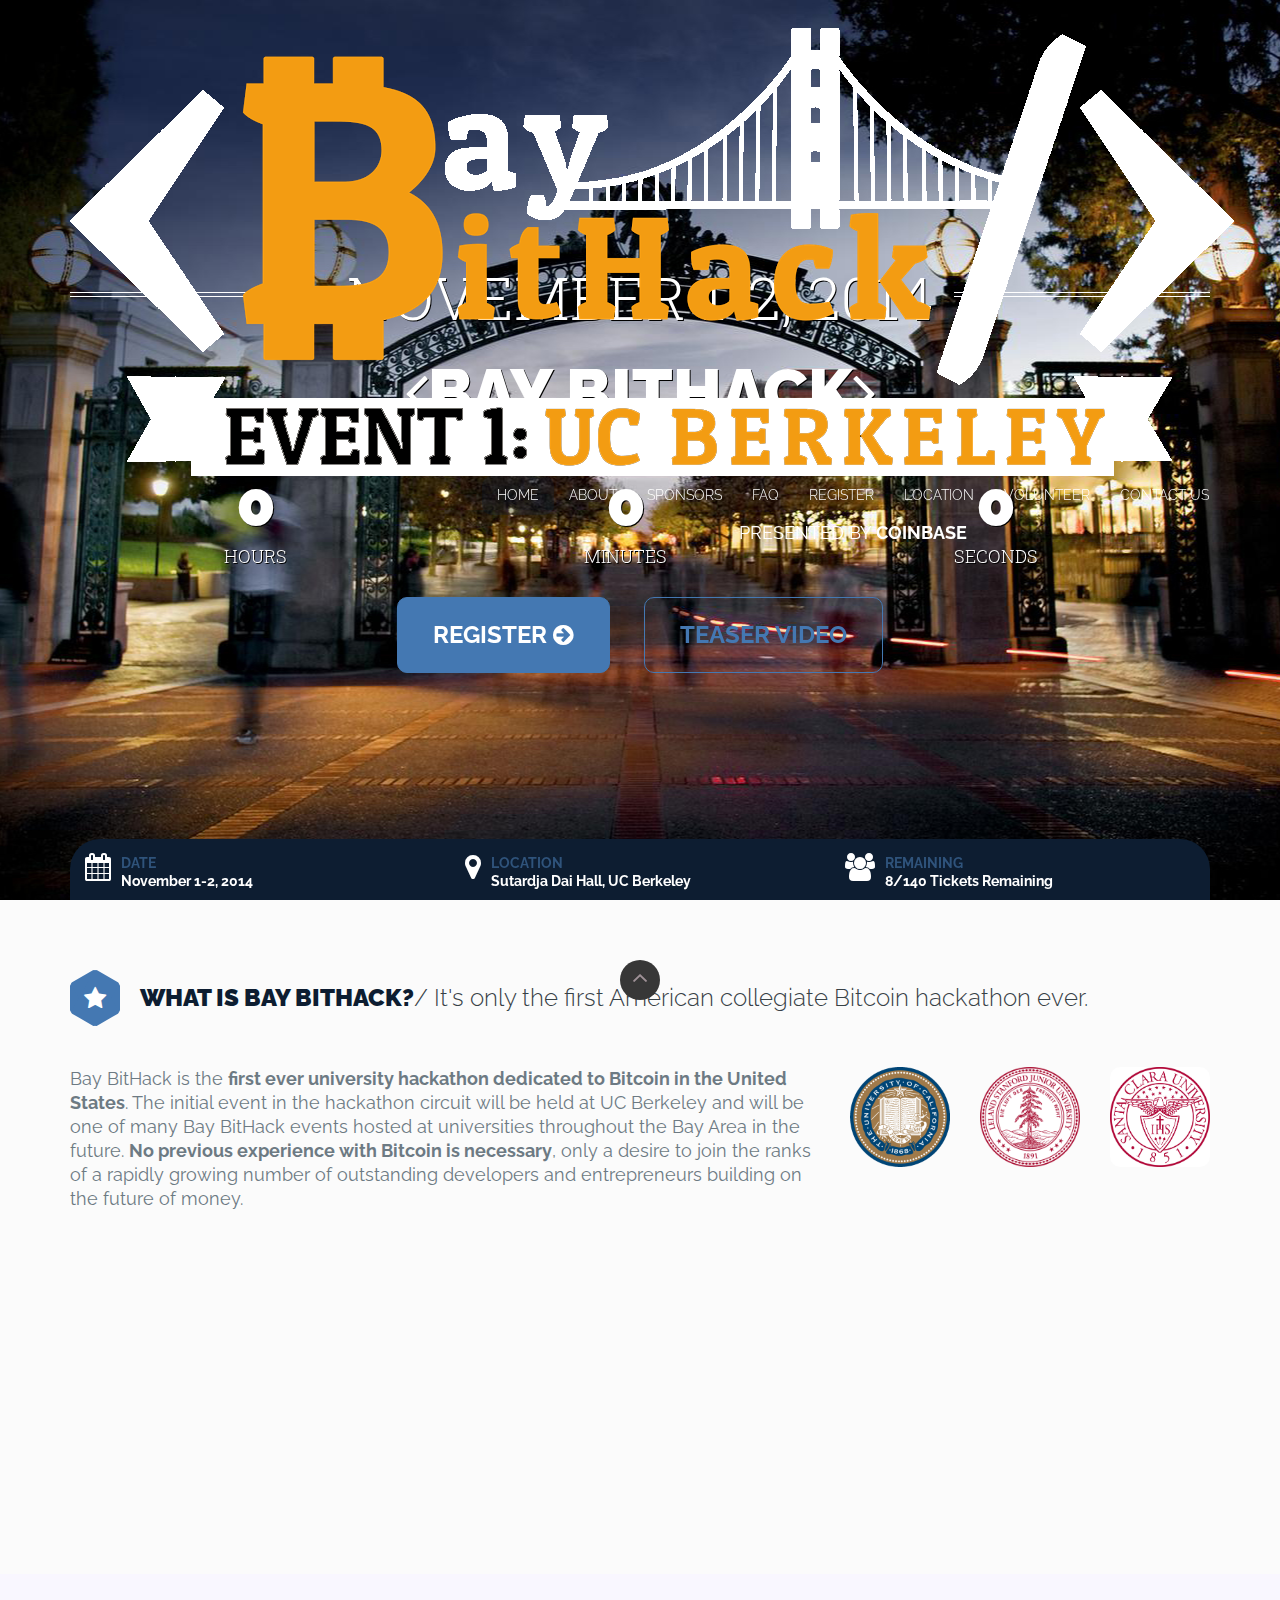
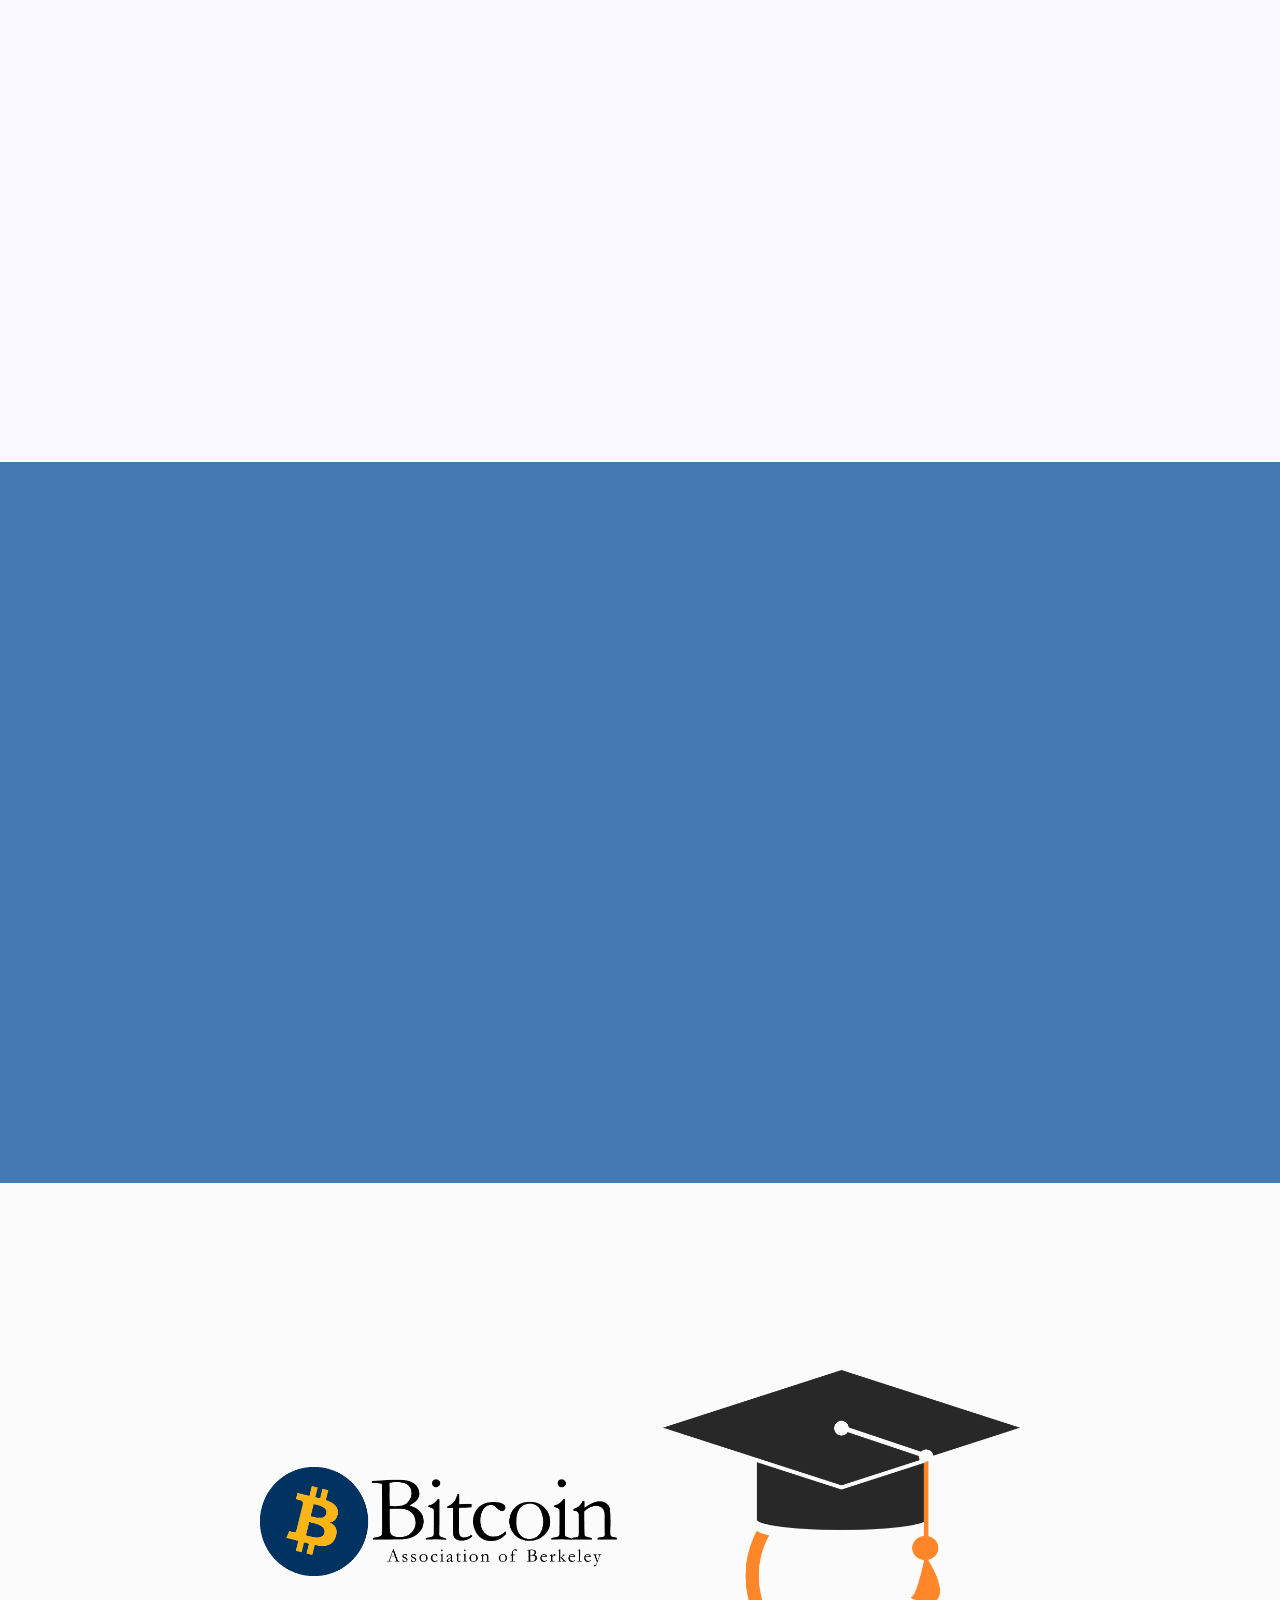
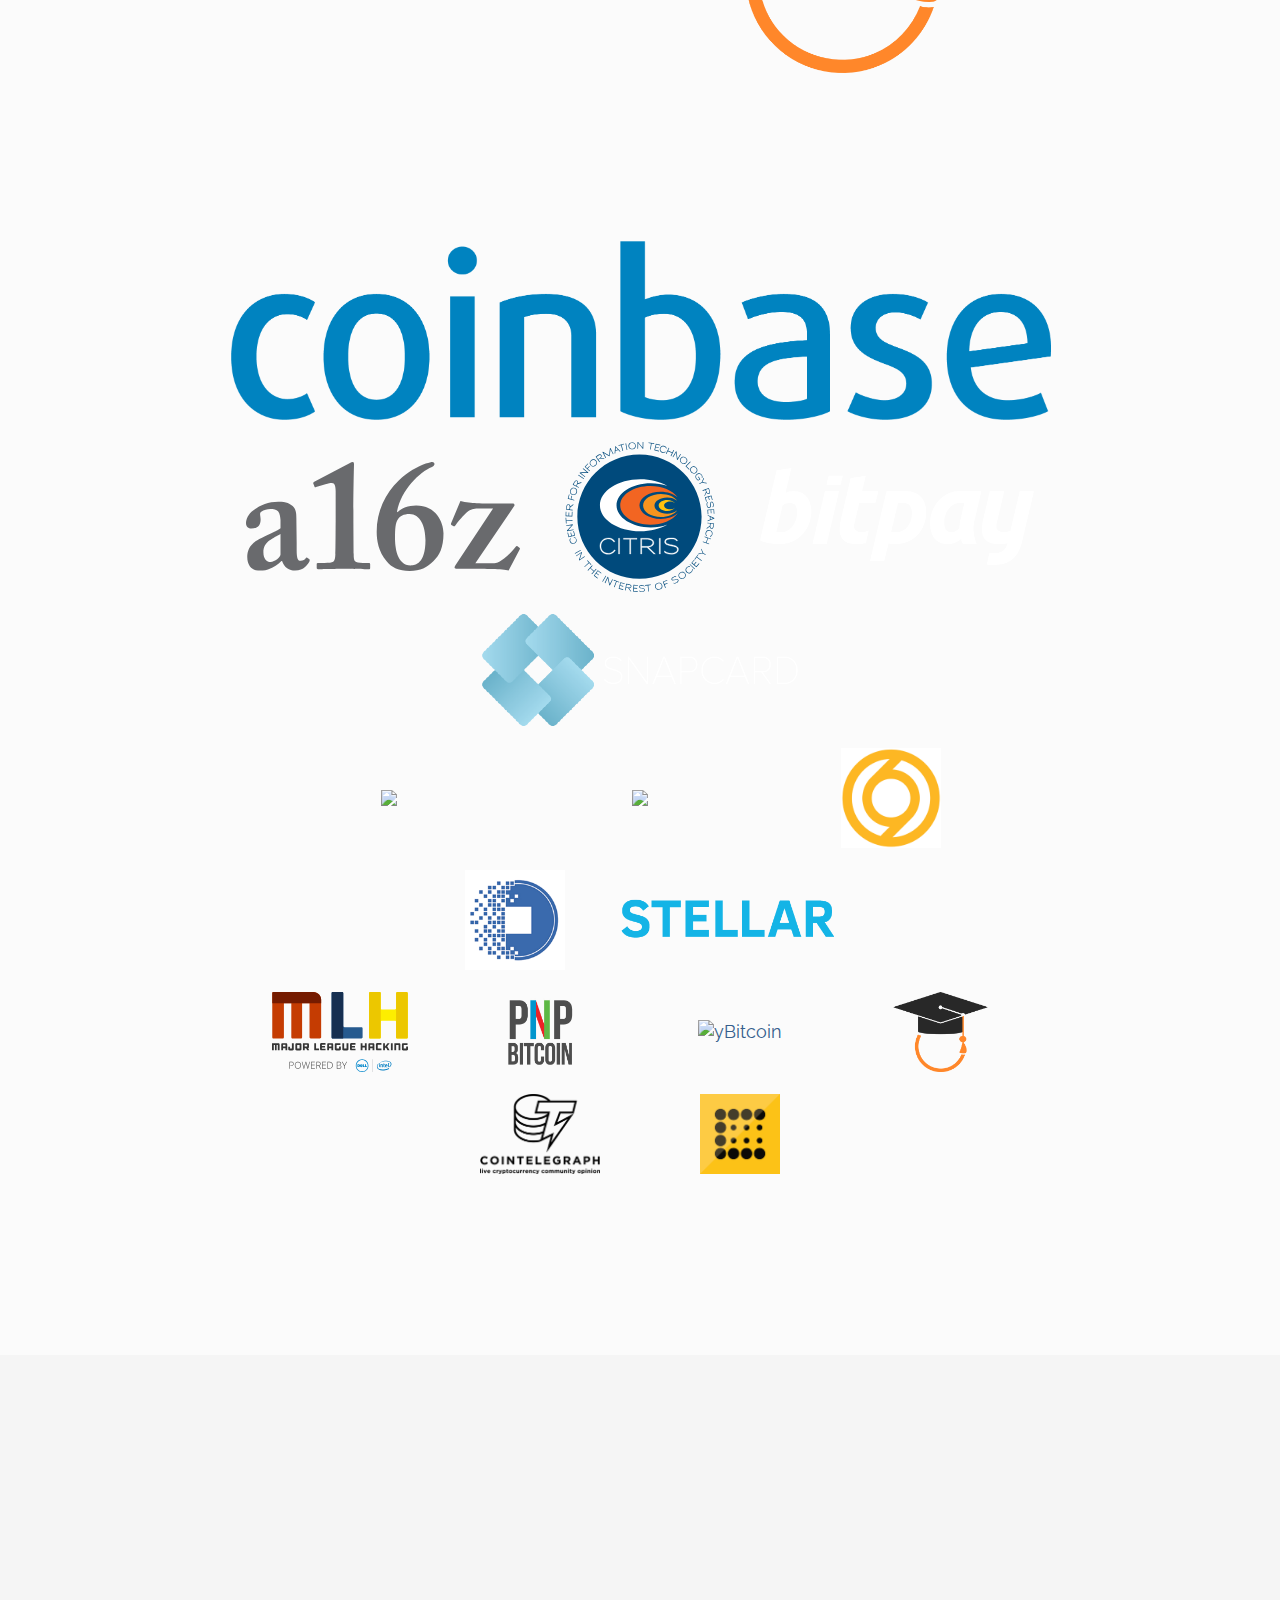
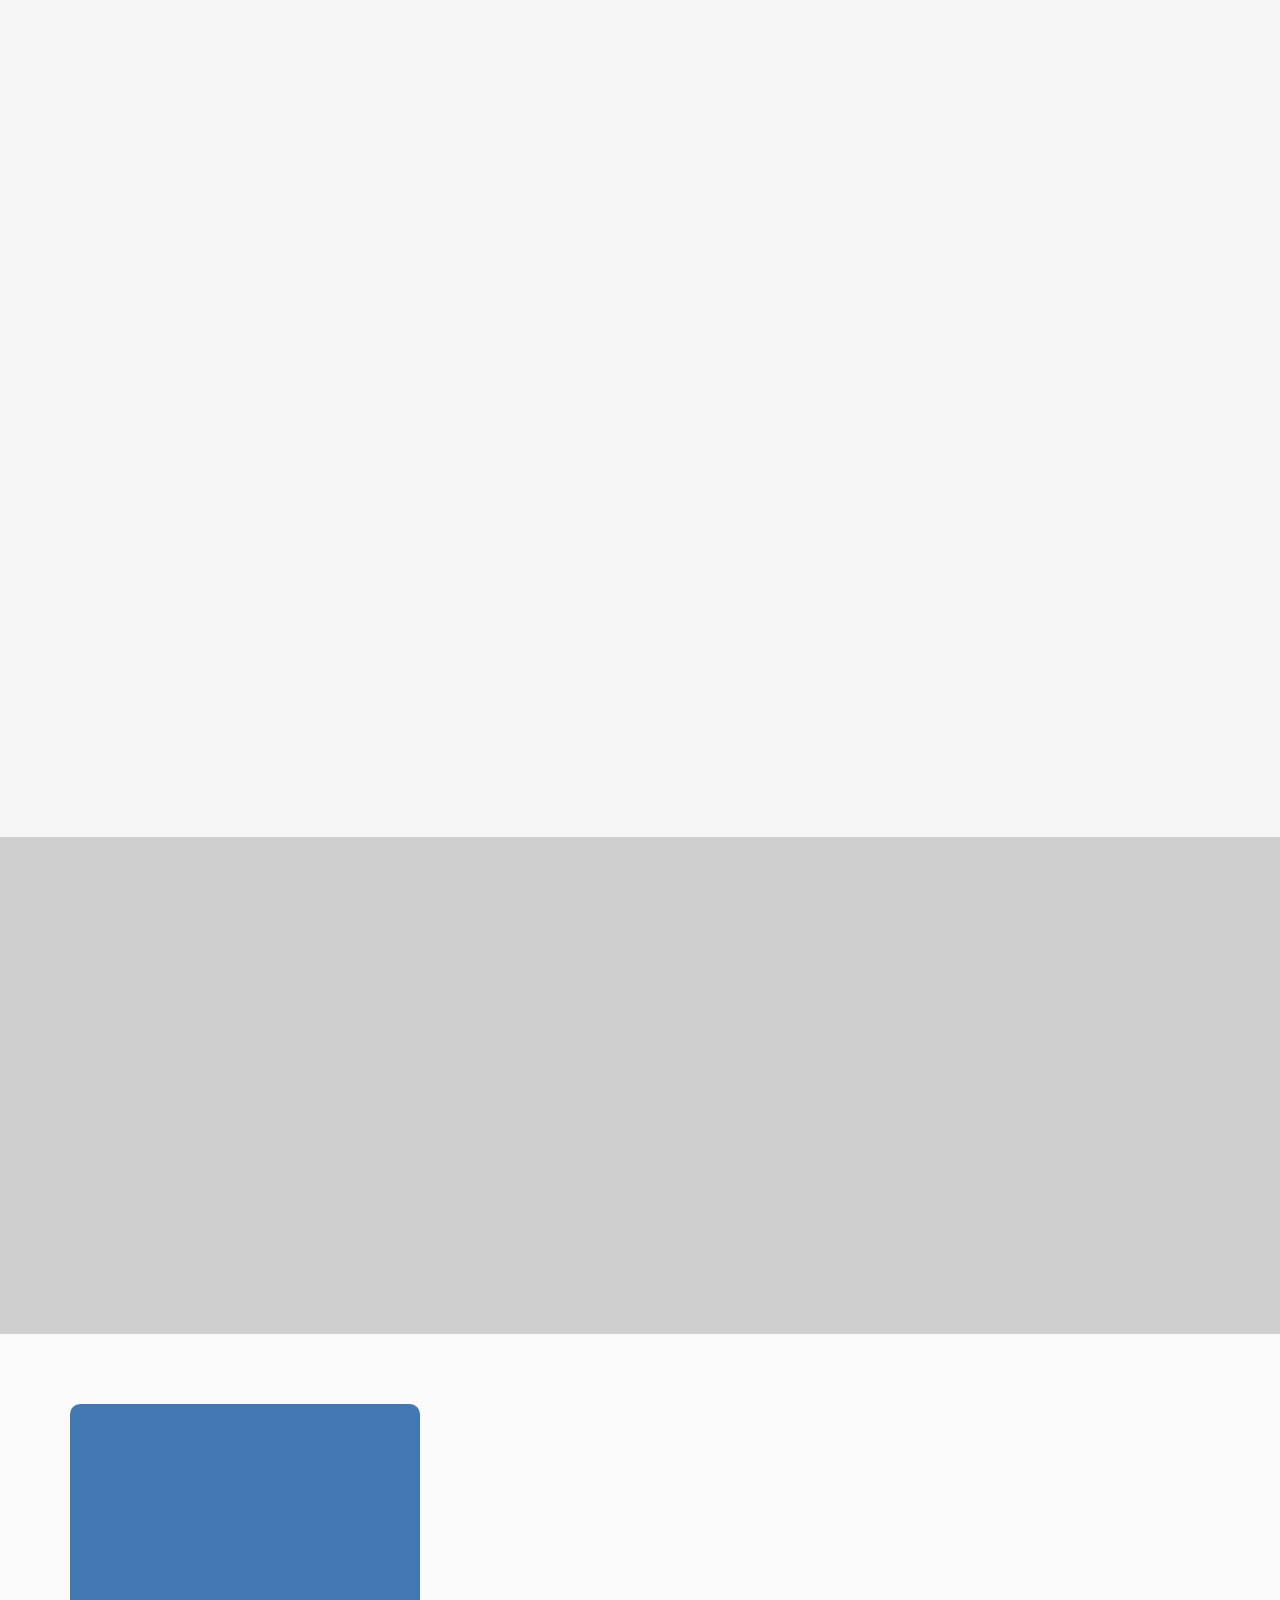
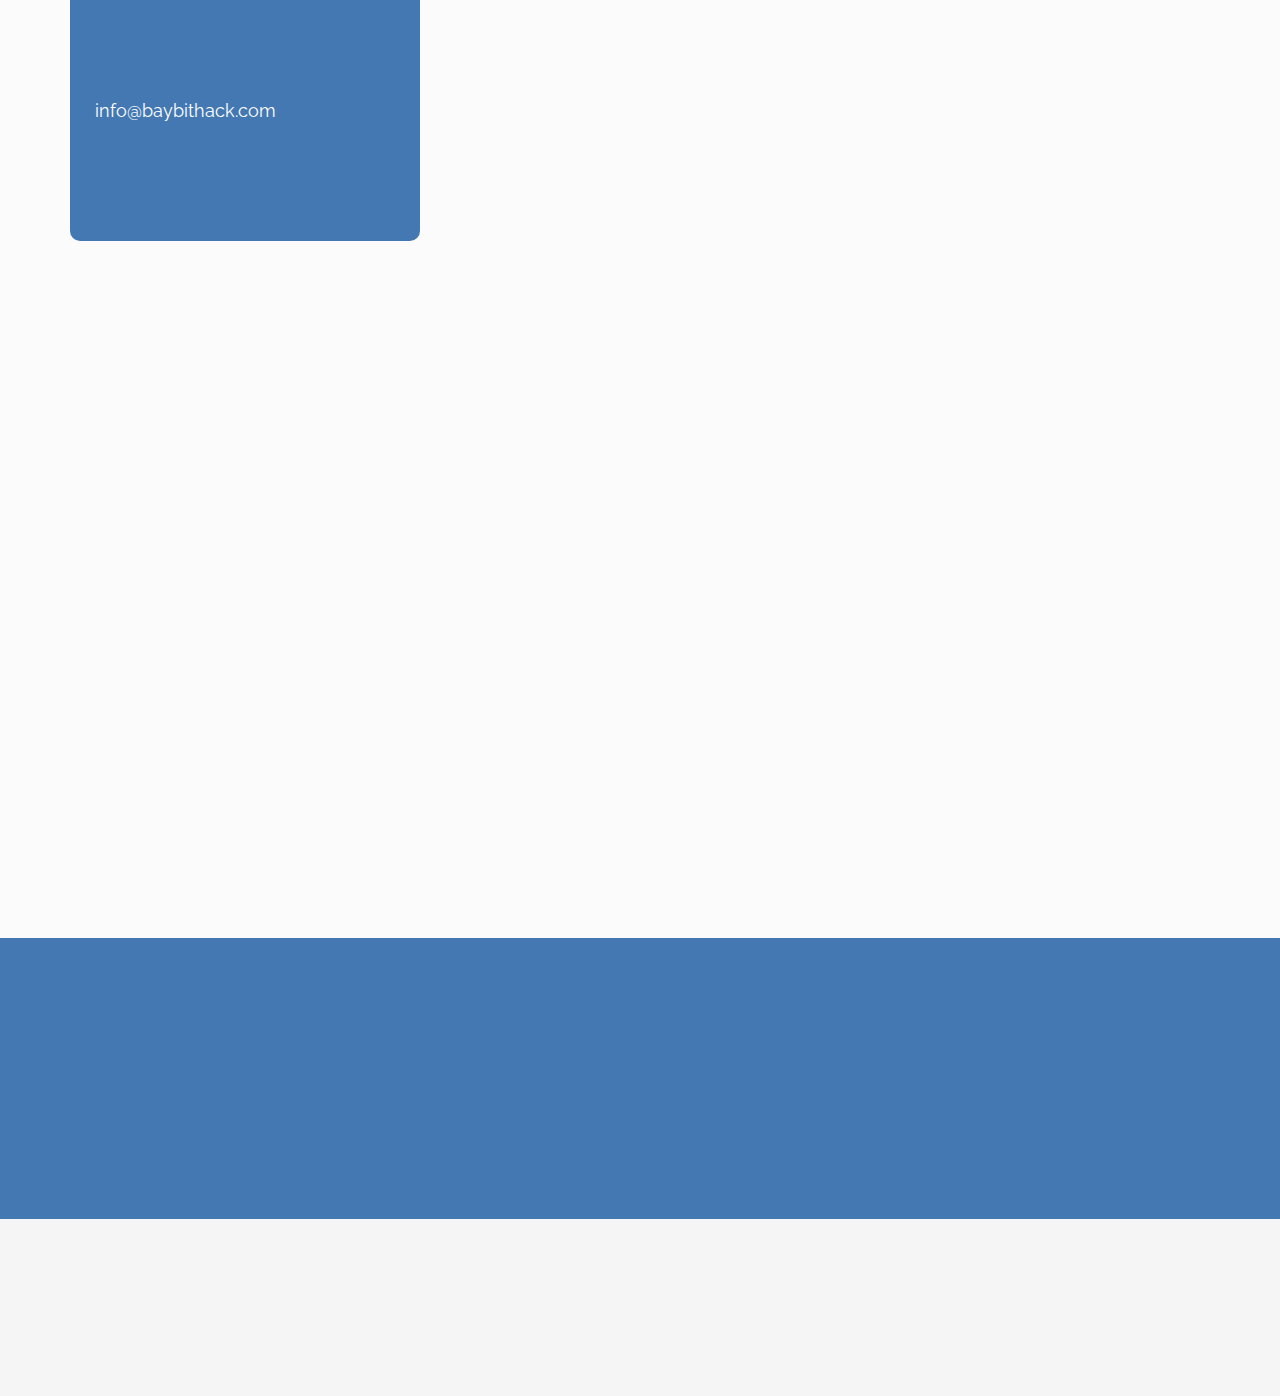
==== index.html @ c9d5267c "Button spacing, button text, test javascript" ====
<!DOCTYPE html>
<!--[if lt IE 7 ]><html class="ie ie6" lang="en"><![endif]-->
<!--[if IE 7 ]><html class="ie ie7" lang="en"><![endif]-->
<!--[if IE 8 ]><html class="ie ie8" lang="en"><![endif]-->
<!--[if (gte IE 9)|!(IE)]><!--><html lang="en"><!--<![endif]-->
<!--Github commit test-->
<head>
    <meta charset="utf-8">
    <!--[if IE]><meta http-equiv="X-UA-Compatible" content="IE=edge"><![endif]-->
    <meta name="viewport" content="width=device-width, initial-scale=1">

    <title>Bay BitHack Presented by Coinbase</title>

    <!-- Favicons -->
    <link rel="apple-touch-icon-precomposed" sizes="144x144" href="assets/ico/apple-touch-icon-144-precomposed.png">
    <link rel="shortcut icon" href="assets/ico/favicon.ico">

    <!-- CSS Global -->
    <link href="assets/plugins/bootstrap/css/bootstrap.min.css" rel="stylesheet">
    <link href="assets/plugins/fontawesome/css/font-awesome.min.css" rel="stylesheet">
    <link href="assets/plugins/bootstrap-select/bootstrap-select.min.css" rel="stylesheet">
    <link href="assets/plugins/owlcarousel2/assets/owl.carousel.min.css" rel="stylesheet">
    <link href="assets/plugins/owlcarousel2/assets/owl.theme.default.min.css" rel="stylesheet">
    <link href="assets/plugins/prettyphoto/css/prettyPhoto.css" rel="stylesheet">
    <link href="assets/plugins/animate/animate.min.css" rel="stylesheet">
    <link href="assets/plugins/countdown/jquery.countdown.css" rel="stylesheet">

    <link href="assets/css/theme.css" rel="stylesheet">
    <link href="assets/css/theme-blue-2.css" rel="stylesheet" id="theme-config-link">
    <link href="assets/css/custom.css" rel="stylesheet">
    <link href="assets/css/style.css" rel="stylesheet">

    <!--[if lt IE 9]>
    <script src="assets/plugins/iesupport/html5shiv.js"></script>
    <script src="assets/plugins/iesupport/respond.min.js"></script>
    <![endif]-->

<!-- GOOGLE ANALYTICS -->
   <script>
(function(i,s,o,g,r,a,m){i['GoogleAnalyticsObject']=r;i[r]=i[r]||function(){
(i[r].q=i[r].q||[]).push(arguments)},i[r].l=1*new Date();a=s.createElement(o),
m=s.getElementsByTagName(o)[0];a.async=1;a.src=g;m.parentNode.insertBefore(a,m)
})(window,document,'script','//www.google-analytics.com/analytics.js','ga');
ga('create', 'UA-XXXXXX-XX', 'example.com');
ga('require', 'displayfeatures');
ga('send', 'pageview');
</script>
<!-- /GOOGLE ANALYTICS -->

</head>
<body id="home" class="wide body-light">

<!-- Preloader -->
<div id="preloader">
    <div id="status">
        <div class="spinner"></div>
    </div>
</div>

<!-- Wrap all content -->
<div class="wrapper">

    <!-- HEADER -->
    <header class="header fixed">
        <div class="container">
            <div class="header-wrapper clearfix">

            <!-- Logo -->
            <div class="logo">
                <img src="assets/img/preview/BBHWC.png" id="baylogo" style:"max-width:150px"></img>
            </div>
            <!-- /Logo -->

            <!-- Navigation -->
            <div id="mobile-menu"></div>
            <nav class="navigation closed clearfix">
                <a href="#" class="menu-toggle btn"><i class="fa fa-bars"></i></a>
                <ul class="sf-menu nav">
                    <li class="active"><a href="#home">Home</a></li>
                    <li><a href="#about">About</a></li>
                    <li><a href="#sponsors">Sponsors</a></li>
                    <li><a href="#faq">FAQ</a></li>
                    <li><a href="#register">Register</a></li>
                    <li><a href="#location">Location</a></li>
                    <li><a href="#volunteers">Volunteer</a></li>
                    <li><a href="#contact">Contact Us</a></li>
                    </br></br>
                    <h4><center><a href = "https://www.coinbase.com/">PRESENTED BY <b>Coinbase</b></a></h4>
                </ul></center>
            </nav>
            <!-- /Navigation -->

            </div>
        </div>
    </header>
    <!-- /HEADER -->

    <!-- Content area -->
    <div class="content-area">

        <div id="main">
        <!-- SLIDER -->
        <section class="page-section no-padding background-img-slider">
            <div class="container">

            <div id="main-slider" class="owl-carousel owl-theme">

                <!-- Slide -->
                <div class="item page text-center slide0">
                    <div class="caption">
                        <div class="container">
                            <div class="div-table">
<!--                                 <img src="assets/img/preview/BBHW.png" alt="">
 -->                                <div class="div-cell">
                                    <h2 class="caption-title" data-animation="fadeInDown" data-animation-delay="100"><span>November 1-2, 2014</span></h2>
                                    <h3 class="caption-subtitle" data-animation="fadeInUp" data-animation-delay="300"><i class="fa fa-angle-left"></i>Bay BitHack<i class="fa fa-angle-right"></i></h3>
                                    
                                    <div class="countdown-wrapper">
                                        <div id="defaultCountdown" class="defaultCountdown clearfix"></div>
                                    </div>
                                    <p class="caption-text">
                                        <a class="btn btn-theme btn-theme-xl scroll-to" href="#register" data-animation="flipInY" data-animation-delay="600"> Register <i class="fa fa-arrow-circle-right"></i></a>
                                        <a class="btn btn-theme btn-theme-xl btn-theme-transparent" href="https://www.youtube.com/watch?v=6nxgvXmCfZg" data-gal="prettyPhoto" data-animation="flipInY" data-animation-delay="400">Teaser Video</a>
                                        
                                    </p>
                                    
                                </div>
                            </div>
                        </div>
                    </div>
                </div>

                <!-- Slide -->
                <!--Commenting out second slide
                <div class="item page text-center slide1">
                    <div class="caption">
                    <div class="container">
                        <div class="div-table">
                        <div class="div-cell">
                            <h2 class="caption-title" data-animation="fadeInDown" data-animation-delay="100"><span>November 1-2, 2014</span></h2>
                            <h3 class="caption-subtitle" data-animation="fadeInUp" data-animation-delay="300"><i class="fa fa-angle-left"></i>Make Bitcoin History with Us<i class="fa fa-angle-right"></i></h3>
                            <p class="caption-text">
                                <a class="btn btn-theme btn-theme-xl scroll-to" href="#register" data-animation="flipInY" data-animation-delay="600"> Register <i class="fa fa-arrow-circle-right"></i></a><a class="btn btn-theme btn-theme-xl btn-theme-transparent-white" href="http://www.youtube.com/watch?v=O-zpOMYRi0w" data-gal="prettyPhoto" data-animation="flipInY" data-animation-delay="900">Watch video</a>
                            </p>
                        </div>
                        </div>
                    </div>
                    </div>
                </div>
                -->
            </div>
            </div>

            <!-- Event description -->
            <div class="event-description">
                <div class="container">
                <div class="row">
                <div class="event-background">
                    <div class="container-fluid">
                        <div class="row">
                            <div class="col-xs-12 col-sm-6 col-md-4">
                                <div class="media">
                                            <span class="pull-left">
                                                <i class="fa fa-calendar fa-2x"></i>
                                            </span>
                                    <div class="media-body">
                                        <h4 class="media-heading">Date</h4>
                                        <span>November 1-2, 2014</span>
                                    </div>
                                </div>
                            </div>
                            <div class="col-xs-12 col-sm-6 col-md-4">
                                <div class="media">
                                            <span class="pull-left">
                                                <i class="fa fa-map-marker fa-2x"></i>
                                            </span>
                                    <div class="media-body">
                                        <h4 class="media-heading">Location</h4>
                                        <span>Sutardja Dai Hall, UC Berkeley</span>
                                    </div>
                                </div>
                            </div>
                            <div class="col-xs-12 col-sm-6 col-md-4">
                                <div class="media">
                                            <span class="pull-left">
                                                <i class="fa fa-group fa-2x media-object"></i>
                                            </span>
                                    <div class="media-body">
                                        <h4 class="media-heading">Remaining</h4>
                                        <span>8/140 Tickets Remaining</span>
                                    </div>
                                </div>
                            </div>
                                    </div>
                                </div>
                            </div>
                        </div>
                    </div>
                </div>
                </div>
                </div>
            </div>
            <!-- /Event description -->

        </section>
        <!-- /SLIDER -->
        </div>

        <!-- PAGE ABOUT -->
        <section class="page-section" id="about">
            <div class="container">
                <h1 class="section-title">
                    <span data-animation="flipInY" data-animation-delay="300" class="icon-inner"><span class="fa-stack"><i class="fa rhex fa-stack-2x"></i><i class="fa fa-star fa-stack-1x"></i></span></span>
                    <span data-animation="fadeInRight" data-animation-delay="500" class="title-inner">What is Bay BitHack?<small>/ It's only the first American collegiate Bitcoin hackathon ever.</small></span>
                </h1>
                <div class="row">
                    <div class="col-lg-8 col-md-6 col-sm-6 col-xs-9">
                        <p data-animation="fadeInUp" data-animation-delay="300">Bay BitHack is the <b>first ever university hackathon dedicated to Bitcoin in the United States</b>. The initial event in the hackathon circuit will be held at UC Berkeley and will be one of many Bay BitHack events hosted at universities throughout the Bay Area in the future. <b>No previous experience with Bitcoin is necessary</b>, only a desire to join the ranks of a rapidly growing number of outstanding developers and entrepreneurs building on the future of money.</p>
                        <p data-animation="fadeInUp" data-animation-delay="300"><b>It's about time that universities started paying attention to Bitcoin.</b></p>
                        <p data-animation="fadeInUp" data-animation-delay="300">Bay BitHack is a collaborative effort between students at the University of California, Berkeley; Stanford University; University of California, Santa Cruz; Santa Clara University; and San Francisco State University; and the College Cryptocurrency Network (CCN). All students are welcome!</p>
                        <p class="btn-row">
                            

                        </p>

                    </div>


                    <div class="col-xs-3 col-sm-6 col-md-6 col-lg-4 pull-left">

                        <!-- Thumbnails -->
                        <div class="row thumbnails">

                            <div class="col-sm-4 col-xs-1">
                                <div class="thumbnail no-border no-padding" data-animation="fadeInLeft" data-animation-delay="100">
                                    <div class="media">
                                        <img src="assets/img/preview/UCB.gif" alt="">
                                        <div class="caption hovered">
                                            <div class="caption-wrapper div-table">
                                                <div class="caption-inner div-cell">
                                                    <p class="caption-buttons"><a href="assets/img/preview/UCB.gif" class="btn caption-zoom" data-gal="prettyPhoto"><i class="fa fa-search"></i></a></p>
                                                </div>
                                            </div>
                                        </div>
                                    </div>
                                </div>
                            </div>

                            <div class="col-sm-4 col-xs-1">
                                <div class="thumbnail no-border no-padding" data-animation="fadeInDown" data-animation-delay="200">
                                    <div class="media">
                                        <img src="assets/img/preview/Stanford.png" alt="">
                                        <div class="caption hovered">
                                            <div class="caption-wrapper div-table">
                                                <div class="caption-inner div-cell">
                                                    <p class="caption-buttons"><a href="assets/img/preview/Stanford.png" class="btn caption-zoom" data-gal="prettyPhoto"><i class="fa fa-search"></i></a></p>
                                                </div>
                                            </div>
                                        </div>
                                    </div>
                                </div>
                            </div>

                            <div class="col-sm-4 col-xs-1">
                                <div class="thumbnail no-border no-padding" data-animation="fadeInRight" data-animation-delay="300">
                                    <div class="media">
                                        <img src="assets/img/preview/SCU.jpg" alt="">
                                        <div class="caption hovered">
                                            <div class="caption-wrapper div-table">
                                                <div class="caption-inner div-cell">
                                                    <p class="caption-buttons"><a href="assets/img/preview/SCU.jpg" class="btn caption-zoom" data-gal="prettyPhoto"><i class="fa fa-search"></i></a></p>
                                                </div>
                                            </div>
                                        </div>
                                    </div>
                                </div>
                            </div>

                            <div class="col-sm-12 col-xs-1">
                                <div class="thumbnail no-border no-padding" data-animation="fadeInUp" data-animation-delay="400">
                                    <div class="media">
                                        <img src="assets/img/preview/CCN.png" alt="">
                                        <div class="caption hovered">
                                            <div class="caption-wrapper div-table">
                                                <div class="caption-inner div-cell">
                                                    <p class="caption-buttons"><a href="assets/img/preview/CCN.png" class="btn caption-zoom" data-gal="prettyPhoto"><i class="fa fa-search"></i></a></p>
                                                </div>
                                            </div>
                                        </div>
                                    </div>
                                </div>
                            </div>

                        </div>
                        <!-- /Thumbnails -->

                    </div>

                </div>
                <br></br><center><a href="#register" class="btn btn-theme btn-theme-xl scroll-to" data-animation="flipInY" data-animation-delay="200">Register <i class="fa fa-arrow-circle-right"></i></a>

                <a class="btn btn-theme btn-theme-xl scroll-to" href="#volunteers" data-animation="flipInY" data-animation-delay="600"> Volunteer <i class="fa fa-arrow-circle-right"></i></a></center>
            </div>
        </section>
        <!-- /PAGE ABOUT -->

        <!-- PAGE ABOUT HACKATHON OVERVIEW-->
        <section class="page-section" id="overview" style="background-color:#F9F7FF">
            <div class="container">
                <h1 class="section-title">
                    <span data-animation="flipInY" data-animation-delay="100" class="icon-inner"><span class="fa-stack"><i class="fa rhex fa-stack-2x"></i><i class="fa fa-thumbs-up fa-stack-1x"></i></span></span>
                    <span data-animation="fadeInRight" data-animation-delay="100" class="title-inner">Overview<small>/ Bay Bithack at a glance.</small></span>
                </h1>
                <div class="partners-carousel" data-animation="fadeInUp" data-animation-delay="300"><center>
                    <div class="owl-carousel">
                        <div><a href="#"><img class="award-first" src="assets/img/overview/trophy.png" alt=""/>1st place team: <br>5 BTC Award (~$2500)</a></div>
                        <div><a href="#"><img class="award-second" src="assets/img/overview/trophy.png" alt=""/>2nd place team: <br>2 BTC Award (~$1000)</a></div>
                        <div><a href="#"><img class="award-third" src="assets/img/overview/trophy.png" alt=""/>3rd place team: <br>1 BTC Award (~$500)</a></div>
                        <div><a href="#"><img src="assets/img/overview/btclogo.png" alt=""/>All Meals Provided</a></div>
                        <div><a href="#"><img src="assets/img/overview/btclogo.png" alt=""/>Free Bitcoin Vouchers for All Attendees</a></div>
                        <div><a href="#"><img src="assets/img/overview/btclogo.png" alt=""/>Recruiters from Top Bitcoin and Tech Companies</a></div>
                        <div><a href="#"><img src="assets/img/overview/btclogo.png" alt=""/>Tshirts and Swag</a></div>
                        <div><a href="#"><img src="assets/img/partner/light/bitaccess-square.png" alt=""/>BitAccess Bitcoin ATMs available for use!</a></div>
                        <!-- <div><a href="#"><img src="assets/img/partner/light/BitAccess.png" alt=""/>Judge: Andreas Antonopoulos - Bitcoin Serial Entrepreneur</a></div>
                        <div><a href="#"><img src="assets/img/partner/light/BitAccess.png" alt=""/>Judge: Patrick Byrne - CEO at Overstock</a></div>
                        <div><a href="#"><img src="assets/img/partner/light/BitAccess.png" alt=""/>Judge: Tim Draper - Bitcoin Investor</a></div>
                        <div><a href="#"><img src="assets/img/partner/light/BitAccess.png" alt=""/>Judge: Nas - Bitcoin Evangelist and Rapper</a></div> -->
                    </div>
                </center></div>
            </div>
        </section>
        <!-- /PAGE ABOUT HACKATHON OVERVIEW->
        <!-- PAGE ABOUT BTC -->
        <section class="page-section color" id="btcwtf">
            <div class="container">
                <h1 class="section-title">
                    <span data-animation="flipInY" data-animation-delay="300" class="icon-inner"><span class="fa-stack"><i class="fa rhex fa-stack-2x"></i><i class="fa fa-btc fa-stack-1x"></i></span></span>
                    <span data-animation="fadeInRight" data-animation-delay="500" class="title-inner">What is Bitcoin?<small>/ What is this magic computer money?</small></span>
                </h1>
                <div class="row">
                    <div class="col-lg-8 col-md-6 col-sm-6 col-xs-9">
                        <p data-animation="fadeInUp" data-animation-delay="300"><b>Bitcoin is a currency. It's a technology. It's a protocol of the future.</b> </p>
                        <p data-animation="fadeInUp" data-animation-delay="300">Bitcoin is a peer to peer online currency that can be sent and received by anyone in the world, relying on computers to control the transfer and creation of money without human intervention. This results in negligibe transaction fees, no government corruption, and lightning-speed transfer of your digital property. <b>Bitcoin is reimagining the financial system in the Internet era</b>.</p>
                        <p data-animation="fadeInUp" data-animation-delay="300">All over Silicon Valley and around the world, <b>many thousands of programmers are using Bitcoin as a building block for a kaleidoscope of new product and service ideas that were not possible before</b>.</p>
                        <p data-animation="fadeInUp" data-animation-delay="300">Bay BitHack will teach hackers how to work with the Bitcoin protocol in order to develop services that revolutionize personal banking, remittance, micropayments, and beyond. </p>


                        <p class="btn-row">
                        </p>
                    </div>

                    <div class="col-xs-3 col-sm-6 col-md-6 col-lg-4 pull-left">
                        <!-- Thumbnails -->
                        <div class="row thumbnails">
                            <div class="col-sm-12 col-xs-1">
                                <div class="thumbnail no-border no-padding" data-animation="fadeInUp" data-animation-delay="700">
                                    <div class="media">
                                        <img src="assets/img/preview/btc-logo.png" alt="">
                                        <div class="caption hovered">
                                            <div class="caption-wrapper div-table">
                                                <div class="caption-inner div-cell">
                                                    <p class="caption-buttons"><a href="assets/img/preview/btc-logo.png" class="btn caption-zoom" data-gal="prettyPhoto"><i class="fa fa-search"></i></a></p>
                                                </div>
                                            </div>
                                        </div>
                                    </div>
                                </div>
                            </div>

                        </div>
                        <!-- /Thumbnails -->

                    </div>
                </div>
                <br></br><center><a class="btn btn-theme btn-theme-xl btn-theme-transparent" href="http://www.youtube.com/watch?v=Um63OQz3bjo" data-gal="prettyPhoto" data-animation="flipInY" data-animation-delay="400">Watch video</a></center>
            </div>
        </section>
        <!-- /PAGE ABOUT BTC-->

        <!-- PAGE SPONSORS -->
        <section class="page-section image2 sponsors-section" id="sponsors">
            <div class="container">
                <h1 class="section-title"><span data-animation="flipInY" data-animation-delay="100" class="icon-inner"><span class="fa-stack"><i class="fa rhex fa-stack-2x"></i><i class="fa fa-thumbs-up fa-stack-1x"></i></span></span>
                <span data-animation="fadeInRight" data-animation-delay="100" class="title-inner">In Partnership With</span>
                </h1>
                
                <ul>
                <div>
                    <li class="partners"><a href="http://bitcoin.berkeley.edu/"><img src="assets/img/partner/light/bab.png" alt="Bitcoin Assocation of Berkeley"</a></li>
                    <li class="partners"><a href="http://collegecrypto.org/"><img src="assets/img/partner/light/CCN.png" alt="College Cryptocurrency Network"/></a></li>
                </div>
                </ul>
                
                <h1 class="section-title">
                    <span data-animation="flipInY" data-animation-delay="100" class="icon-inner"><span class="fa-stack"><i class="fa rhex fa-stack-2x"></i><i class="fa fa-thumbs-up fa-stack-1x"></i></span></span>
                    <span data-animation="fadeInRight" data-animation-delay="100" class="title-inner">Event Sponsors <small> / Can you say Bitcoin rager, yo?</small></span>
                </h1>
                <ul>
                    <div>
                        <li class="tier1"><a href="http://www.coinbase.com/"><img src="assets/img/partner/light/coinbase.png" alt="Coinbase"/></a></li>
                    </div>
                    <div>
                        <li class="tier2"><a href="http://www.a16z.com/"><img src="assets/img/partner/light/a16z.svg" alt="Andreessen Horowitz"></a></li>
                        <li class="tier2 citris" ><a href="http://www.citris-uc.org/"><img src="assets/img/partner/light/citris.svg" alt="Citrus"/></a></li>
                        <li class="tier2"><a href="http://www.bitpay.com/"><img src="assets/img/partner/light/bitpay-wht.png" alt="Bitpay"/></a></li>
                    </div>
                    <div>
                        <li class="tier3"><a href="http://www.snapcard.io/"><img src="assets/img/partner/light/snapcard.png" alt="SNAPCARD"/></a></li>
                    </div>
                    <div>
                        <li class="tier4"><a href="http://airbitz.co"><img src="assets/img/partner/light/airbitz.png"></a></li>
                        <li class="tier4"><a href="http://www.blockcypher.com/"><img src="assets/img/partner/light/blockcypher2.png"></a></li>
                        <li class="tier4"><a href="http://www.bitaccess.com/"><img src="assets/img/partner/light/BitAccess.png" alt="BitAccess"/></a></li>
                        <li class="tier4" style="width:20%"><a href="http://www.koinify.com/"><img src="assets/img/partner/light/Koinify.png" alt="Koinify"/></a></li>
                        <li class="tier4"><a href="http://www.stellar.org/"><img src="assets/img/partner/light/STELLAR-logo.png"></a></li>
                    </div>
                    <div>
                        <li class="tier5"><a href="http://mlh.io"><img src="assets/img/partner/light/mlh.svg"></a></li>
                        <li class="tier5"><a href="http://plugandplayaccelerator.com/programs/Bitcoin"><img src="assets/img/partner/light/pnp.png" alt="Plug and Play Bitcoin"></a></li>
                        <li class="tier5"><a href="http://www.ybitcoin.net"><img src="assets/img/partner/light/ybtc.png" alt="yBitcoin"></a></li>
                        <li class="tier5"><a href="http://collegecrypto.org/"><img src="assets/img/partner/light/CCN.png" alt="College Cryptocurrency Network"/></a></li>
                        <li class="tier5"><a href="http://www.cointelegraph.com/"><img src="assets/img/partner/light/cointelegraph.png" alt="Coin Telegraph"/></a></li>
                        <li class="tier5"><a href="http://www.coindesk.com/"><img src="assets/img/partner/light/CoinDesk.png" alt=""/></a></li>
                    </div>
                    
                </ul>
                
                
                

                <div class="text-center margin-top">
                    <a data-animation="flipInY" data-animation-delay="500" href="#" class="btn btn-theme"><i class="fa fa-thumbs-up"></i> Become a sponsor</a>
                </di v>
            </div>
        </section>
        <!-- /PAGE SPONSORS -->

        <!-- FAQ -->
        <section class="page-section light" id="faq">
            <div class="container">
                <div class="row">
                    <div class="col-md-8 pull-left">
                        <h1 class="section-title">
                            <span data-animation="flipInY" data-animation-delay="300" class="icon-inner"><span class="fa-stack"><i class="fa rhex fa-stack-2x"></i><i class="fa fa-question fa-stack-1x"></i></span></span>
                            <span data-animation="fadeInRight" data-animation-delay="500" class="title-inner">Event FAQS <small> / The gritty details of Bay BitHack.</small></span>
                        </h1>
                    </div>
                    <div class="col-md-4 text-right-md pull-right">
                        <a href="http://hackcodeofconduct.org/baybithack" class="btn btn-theme btn-theme-lg btn-theme-transparent-grey pull-right"
                           data-animation="flipInY" data-animation-delay="700"><i class="fa fa-pencil"></i>  See our Code of Conduct</a>
                    </div>
                </div>
                <div class="row faq margin-top" data-animation="fadeInUp" data-animation-delay="100">
                    <div class="col-sm-6 col-md-6 pull-left">
                        <ul id="tabs-faq"  class="nav">
                            <li class="active"><a href="#tab-faq1" data-toggle="tab"><i class="fa fa-angle-right"></i> <span class="faq-inner">Who can attend Bay BitHack?</span></a></li>
                            <li><a href="#tab-faq2" data-toggle="tab"><i class="fa fa-plus"></i> <span class="faq-inner">Can high school students attend?</span></a></li>
                            <li><a href="#tab-faq3" data-toggle="tab"><i class="fa fa-plus"></i> <span class="faq-inner">What should be brought to Bay BitHack?</span></a></li>
                            <li><a href="#tab-faq4" data-toggle="tab"><i class="fa fa-plus"></i> <span class="faq-inner">Does Bay BitHack allow volunteers to help run the event?</span></a></li>
                            <li><a href="#tab-faq5" data-toggle="tab"><i class="fa fa-plus"></i> <span class="faq-inner">Is a project idea needed in order to attend Bay BitHack?</span></a></li>
                            <li><a href="#tab-faq6" data-toggle="tab"><i class="fa fa-plus"></i> <span class="faq-inner">Is Bay BitHack a good place for beginners?</span></a></li>
                            <li><a href="#tab-faq7" data-toggle="tab"><i class="fa fa-plus"></i> <span class="faq-inner">How large can teams be?</span></a></li>
                            <li><a href="#tab-faq8" data-toggle="tab"><i class="fa fa-plus"></i> <span class="faq-inner">How much does it cost?</span></a></li>
                            <li><a href="#tab-faq9" data-toggle="tab"><i class="fa fa-plus"></i> <span class="faq-inner">What type of projects are seen at Bay BitHack?</span></a></li>
                            <li><a href="#tab-faq10" data-toggle="tab"><i class="fa fa-plus"></i> <span class="faq-inner">Can Bay BitHack pay for transportation?</span></a></li>
                            <li><a href="#tab-faq11" data-toggle="tab"><i class="fa fa-plus"></i> <span class="faq-inner">Will there be buses to Bay BitHack?</span></a></li>
                        </ul>
                    </div>
                    <div class="col-sm-6 col-md-6 pull-left">
                        <div class="tab-content">
                            <div id="tab-faq1" class="tab-pane fade in active">
                                <div>
                                    <p>If you are currently a student (undergraduate, graduate, or a high school student at least 18 years old), you may attend Bay BitHack as per <a href="http://static.mlh.io/docs/event-sanctioning-guide.pdf">MLH Sanctioning Rules</a>. We welcome students from all disciplines. </p>
                                    
                                </div>
                            </div>
                            <div id="tab-faq2" class="tab-pane fade">
                                <div>
                                    <p>Any high school student 18 or older can attend Bay BitHack. Please be prepared to show your proof at the event. </p>
                                   
                                </div>
                            </div>
                            <div id="tab-faq3" class="tab-pane fade">
                                <div>
                                    <p>Yourself, your valid university ID (or driver's license if in high school), a computer (usually a laptop), chargers, or anything else you might need within the 24 hours of development. </p>
                                    
                                </div>
                            </div>
                            <div id="tab-faq4" class="tab-pane fade">
                                <div>
                                    <p>We are always looking for more volunteers. Please sign up <a href="https://mwilson1992.typeform.com/to/Bern8V">here</a> and we will be in contact with you shortly. </p>
                                    
                                </div>
                            </div>
                            <div id="tab-faq5" class="tab-pane fade">
                                <div>
                                    <p>Many students attend Bay BitHack without a project idea. That is perfectly fine! We encourage you to chat with other students and mentors about some potential ideas you might have before you decide on what your project will be. </p>
                                    
                                </div>
                            </div>
                            <div id="tab-faq6" class="tab-pane fade">
                                <div>
                                    <p>Yes! Our expectation is that most participants will have never worked with the Bitcoin protocol in the past. We will have resources such as friendly mentors and workshops available for participants newer to coding and Bitcoin throughout the whole event. After all, the purpose of the Bay BitHack is to educate students around the Bay Area about all things crytpocurrency. </p>
                                    
                                </div>
                            </div>
                            <div id="tab-faq7" class="tab-pane fade">
                                <div>
                                    <p>We ask that teams are no larger than 5 students. We really encourage all students to work in teams and not by themselves. </p>
                                    
                                </div>
                            </div>
                            <div id="tab-faq8" class="tab-pane fade">
                                <div>
                                    <p>It's free! Bay BitHack provides students with food, WiFi, meals, hella swag, workspace, and prizes throughout the event. </p>
                                    
                                </div>
                            </div>
                            <div id="tab-faq9" class="tab-pane fade">
                                <div>
                                    <p>All types of Bitcoin hackathon projects are welcome: mobile wallets, exchanges, financing services, block chain services, and beyond! </p>
                                    
                                </div>
                            </div>
                            <div id="tab-faq10" class="tab-pane fade">
                                <div>
                                    <p>We are currently unable to offer travel reimbursements. </p>
                                    
                                </div>
                            </div>
                            <div id="tab-faq11" class="tab-pane fade">
                                <div>
                                    <p>Yes! We are currently arranging for charter buses to pick up students from hubs throughout the Bay Area. More information to come. If you go to a Bay Area university or college and you think there should be a bus from your sot, you should let us know here. The sooner you let us know, the higher the chance of getting free transportation. </p>
                                    
                                </div>
                            </div>
                            
                        </div>
                    </div>
                </form>
            </div>
        </section>
        
        <!--REGISTER-->
        <section class="page-section image" id="register">
            <div class="container">
                <h1 class="section-title">
                    <span data-animation="flipInY" data-animation-delay="300" class="icon-inner"><span class="fa-stack"><i class="fa rhex fa-stack-2x"></i><i class="fa fa-ticket fa-stack-1x"></i></span></span>
                    <span data-animation="fadeInRight" data-animation-delay="500" class="title-inner">Register now <small> / Be a part of Bitcoin history.</small></span>
                </h1>
                <!-- <form id="registration-form" name="registration-form" class="registration-form" action="#" method="post">
                    <div class="row">
                        <div class="col-sm-12 form-alert"></div>
                        <div class="col-sm-6 col-md-3">
                            <div class="form-group" data-animation="fadeInUp" data-animation-delay="200">
                                <input
                                        type="text" class="form-control input-name"
                                        data-toggle="tooltip" title="Name is required"
                                        placeholder="Name and Surname"/>
                            </div>
                        </div>
                        <div class="col-sm-6 col-md-3">
                            <div class="form-group" data-animation="fadeInUp" data-animation-delay="400">
                                <input
                                        type="text" class="form-control input-email"
                                        data-toggle="tooltip" title="Mail is required"
                                        placeholder="Your Mail Here"/>
                            </div>
                        </div>
                        <div class="col-sm-6 col-md-3">
                            <div class="form-group" data-animation="fadeInUp" data-animation-delay="600">
                                <input
                                        type="text" class="form-control input-phone"
                                        placeholder="Your Phone Number"/>
                            </div>
                        </div>
                        
                        <div class="col-md-12 overflowed">
                            <div class="text-center margin-top">
                                <button
                                        data-animation="flipInY" data-animation-delay="100"
                                        class="btn btn-theme btn-theme-xl submit-button" type="submit"
                                        > Register Now <i class="fa fa-arrow-circle-right"></i></button>
                            </div>
                        </div>
                    </div>
                </form> -->

                <!--
                <center><iframe src="https://docs.google.com/forms/d/1Z5y8WymDEz-cyN1gLfERs23cyYicj0LowHuWlTowx-E/viewform?embedded=true" width="760" height="500" frameborder="0" marginheight="0" marginwidth="0">Loading...</iframe></center>
                -->

                <!--Removed class btn-theme-transparent from button below-->
                <center><a class="btn btn-theme btn-theme-xl" href="https://docs.google.com/forms/d/1Z5y8WymDEz-cyN1gLfERs23cyYicj0LowHuWlTowx-E/viewform" data-animation="flipInY" data-animation-delay="400">Click this button to register!</a></center>
                <br><br>
                <center><a class="btn btn-theme btn-theme-xl" id="resume-upload" href="#" data-animation="flipInY" data-animation-delay="400">Click here to upload resume</a></center>
            </div>
        </section>
        <!-- / REGISTER -->

        <!-- PAGE LOCATION -->
        <section class="page-section" id="location">
            <div class="container full-width gmap-background">

                <div class="container">
                    <div class="on-gmap color">
                        <h1 class="section-title">
                            <span data-animation="flipInY" data-animation-delay="100" class="icon-inner"><span class="fa-stack"><i class="fa rhex fa-stack-2x"></i><i class="fa fa-ticket fa-stack-1x"></i></span></span>
                            <span data-animation="fadeInRight" data-animation-delay="100" class="title-inner">Event Location</span>
                        </h1>
                        <p data-animation="fadeInUp" data-animation-delay="200" class="text-uppercase">UC Berkeley<br/>
                            Sutardja Dai Hall<br/>
                            Berkeley, CA 94720<br/>
                            +1 310-922-1274</p>
                        <p><a href="mailto:youremail@domain.com">info@baybithack.com</a></p>
                        <a href="#" class="btn btn-theme"
                           data-animation="flipInY" data-animation-delay="300">Get Direction <i class="fa fa-arrow-circle-right"></i></a>
                    </div>
                </div>

                <!-- Google map -->
                <div class="google-map">
                    <div id="map-canvas"></div>
                </div>
                <!-- /Google map -->

            </div>
        </section>
        <!-- /PAGE LOCATION -->

        <!-- VOLUNTEERS YO -->
        <section class="page-section" id="volunteers">
            <div class="container">
                <div class="row">
                    <div class="col-md-8 pull-left">
                        <h1 class="section-title">
                            <span data-animation="flipInY" data-animation-delay="100" class="icon-inner"><span class="fa-stack"><i class="fa rhex fa-stack-2x"></i><i class="fa fa-thumbs-up fa-stack-1x"></i></span></span>
                            <span data-animation="fadeInRight" data-animation-delay="100" class="title-inner">We Need Your Help! <small> / Help us make Bitcoin history.</small></span>
                        </h1>
                    </div>
                </div>
                <div class="row faq margin-top" data-animation="fadeInUp" data-animation-delay="100">
                    <div class="col-sm-6 col-md-6 pull-left">
                        <ul id="tabs-volunteer-faq"  class="nav">
                            <li class="active"><a href="#tab-volunteer-faq1" data-toggle="tab"><i class="fa fa-angle-right"></i> <span class="faq-inner">Can I volunteer?</span></a></li>
                            <li><a href="#tab-volunteer-faq2" data-toggle="tab"><i class="fa fa-plus"></i> <span class="faq-inner">How can I help?</span></a></li>
                            <li><a href="#tab-volunteer-faq3" data-toggle="tab"><i class="fa fa-plus"></i> <span class="faq-inner">What's in it for me?</span></a></li>
                            <li><a href="#tab-volunteer-faq4" data-toggle="tab"><i class="fa fa-plus"></i> <span class="faq-inner">How committed do I need to be?</span></a></li>
                            <li><a href="#tab-volunteer-faq5" data-toggle="tab"><i class="fa fa-plus"></i> <span class="faq-inner">What's required to be a volunteer?</span></a></li>
                        </ul>
                    </div>
                    <div class="col-sm-6 col-md-6 pull-left">
                        <div class="tab-content">
                            <div id="tab-volunteer-faq1" class="tab-pane fade in active">
                                <div>
                                    <p>Yes! We are currently in need of volunteers, Bitcoin/hackathon experience or not, to help make Bitcoin history and run the event. If you're interested, please sign up and we will get back to you with more information.</p>
                                </div>
                            </div>
                            <div id="tab-volunteer-faq2" class="tab-pane fade">
                                <div>
                                    <p>We'll need volunteers for every step of the event, including setting up, facilitating, helping hackers, helping sponsors, taking care of food, and post-event clean up. Please attend one of our volunteer training sessions for more information.</p>
                                   
                                </div>
                            </div>
                            <div id="tab-volunteer-faq3" class="tab-pane fade">
                                <div>
                                    <p>Volunteers get to work with an enthusiatic team dedicated to making Bay BitHack the best it can be. In addition to the experience of making cryptocurrency history, volunteers get the first chance at swag and will be well fed through the event.</p>
                                    
                                </div>
                            </div>
                            <div id="tab-volunteer-faq4" class="tab-pane fade">
                                <div>
                                    <p>We are looking for volunteers who can help out for the full duration of the event (~26 hours), though we can work with your time constraints if there are any. On that note, we do require that volunteers commit to one full training session as well as at least four hours of volunteering on the days of the event.</p>
                                    
                                </div>
                            </div>
                            <div id="tab-volunteer-faq5" class="tab-pane fade">
                                <div>
                                    <p>Enthusiasm and a dedication to making Bay BitHack super awesome! No previous hackathon experience or experience with cryptocurrencies is necessary. Volunteers are required to attend an info session. </p>
                                    
                                </div>
                            </div>
                        </div>
                    </div>
                </div>
            </div>
        </section>
        <!-- / VOLUNTEERS -->

        <!-- PAGE CONTACT -->
        <section class="page-section color" id="contact">
            <div class="container">

                <h1 class="section-title">
                    <span data-animation="flipInY" data-animation-delay="100" class="icon-inner"><span class="fa-stack"><i class="fa rhex fa-stack-2x"></i><i class="fa fa-ticket fa-stack-1x"></i></span></span>
                    <span data-animation="fadeInRight" data-animation-delay="100" class="title-inner"><a href=mailto:info@baybithack.com>Contact Us</a> <small>/ A Bitcoin on the house if you keep it brief.</small></span>
                </h1>

                <center><p data-animation="fadeInUp" data-animation-delay="300"><a href=mailto:info@baybithack.com>Click here to send us an email.</a></p></center>
                <!-- <form name="af-form" method="post" action="#contact" class="af-form row" id="af-form">

                    <div class="col-sm-12 af-outer af-required">
                        <div class="form-group af-inner">
                            <input
                                    type="text" name="name" id="name" placeholder="Type Your Name..." value="" size="30"
                                    data-toggle="tooltip" title="Name is required"
                                    class="form-control placeholder"/>
                        </div>
                    </div>

                    <div class="col-sm-12 af-outer af-required">
                        <div class="form-group af-inner">
                            <input
                                    type="text" name="email" id="email" placeholder="Type Your Email..." value="" size="30"
                                    data-toggle="tooltip" title="Email is required"
                                    class="form-control placeholder"/>
                        </div>
                    </div>

                    <div class="col-sm-12 af-outer af-required">
                        <div class="form-group af-inner">
                            <textarea
                                    name="message" id="input-message" placeholder="Type Your Message..." rows="4" cols="50"
                                    data-toggle="tooltip" title="Message is required"
                                    class="form-control placeholder"></textarea>
                        </div>
                    </div>

                    <div class="col-sm-12 af-outer af-required text-center">
                        <div class="form-group af-inner">
                            <input type="submit" name="submit" class="form-button form-button-submit btn btn-theme btn-theme-lg btn-theme-transparent" id="submit_btn" value="Send message" />
                        </div>
                    </div>

                </form> -->

            </div>
        </section>
        <!-- /PAGE CONTACT -->

    </div>
    <!-- /Content area -->

    <!-- FOOTER -->
    <footer class="footer">
        <div class="footer-meta">
            <div class="container text-center">
                <div class="clearfix">
                    <ul class="social-line list-inline">
                        <li data-animation="flipInY" data-animation-delay="100"><a href="https://twitter.com/BerkeleyBitcoin" class="twitter"><i class="fa fa-twitter"></i></a></li>
                        <li data-animation="flipInY" data-animation-delay="300"><a href="https://www.facebook.com/events/352022781631662/" class="facebook"><i class="fa fa-facebook"></i></a></li>
                        
                    </ul>
                </div>
                <!-- <span class="copyright" data-animation="fadeInUp" data-animation-delay="100">&copy; 2014 im Event &#8212; An One Page Event Manager Theme made with passion by jThemes Studio</span> -->
            </div>
        </div>
    </footer>
    <!-- /FOOTER -->

    <div class="to-top"><i class="fa fa-angle-up"></i></div>

</div>
<!-- /Wrap all content -->

<!-- JS Global -->

<!--[if lt IE 9]><script src="assets/plugins/jquery/jquery-1.11.1.min.js"></script><![endif]-->
<!--[if gte IE 9]><!--><script src="assets/plugins/jquery/jquery-2.1.1.min.js"></script><!--<![endif]-->
<script src="assets/plugins/modernizr.custom.js"></script>
<script src="assets/plugins/bootstrap/js/bootstrap.min.js"></script>
<script src="assets/plugins/bootstrap-select/bootstrap-select.min.js"></script>
<script src="assets/plugins/superfish/js/superfish.js"></script>
<script src="assets/plugins/prettyphoto/js/jquery.prettyPhoto.js"></script>
<script src="assets/plugins/placeholdem.min.js"></script>
<script src="assets/plugins/jquery.smoothscroll.min.js"></script>
<script src="assets/plugins/jquery.easing.min.js"></script>

<!-- JS Page Level -->
<script src="assets/plugins/owlcarousel2/owl.carousel.min.js"></script>
<script src="assets/plugins/waypoints/waypoints.min.js"></script>
<script src="assets/plugins/countdown/jquery.plugin.min.js"></script>
<script src="assets/plugins/countdown/jquery.countdown.min.js"></script>
<script src="https://maps.googleapis.com/maps/api/js?v=3.exp&amp;sensor=false"></script>

<script src="assets/js/theme-ajax-mail.js"></script>
<script src="assets/js/theme.js"></script>
<script src="assets/js/custom.js"></script>

<!--[if (gte IE 9)|!(IE)]><!-->
<!--script src="assets/plugins/jquery.cookie.js"></script>
<script src="assets/js/theme-config.js"></script-->
<!--<![endif]-->

<script type="text/javascript">
    jQuery(document).ready(function () {
        theme.init();
        theme.initMainSlider();
        theme.initCountDown();
        theme.initPartnerSlider();
        theme.initTestimonials();
        theme.initGoogleMap();
    });
    jQuery(window).load(function () {
        theme.initAnimation();
    });

    jQuery(window).load(function () { jQuery('body').scrollspy({offset: 100, target: '.navigation'}); });
    jQuery(window).load(function () { jQuery('body').scrollspy('refresh'); });
    jQuery(window).resize(function () { jQuery('body').scrollspy('refresh'); });

    jQuery(document).ready(function () { theme.onResize(); });
    jQuery(window).load(function(){ theme.onResize(); });
    jQuery(window).resize(function(){ theme.onResize(); });

    jQuery(window).load(function() {
        if (location.hash != '') {
            var hash = '#' + window.location.hash.substr(1);
            if (hash.length) {
                jQuery('html,body').delay(0).animate({
                    scrollTop: jQuery(hash).offset().top - 44 + 'px'
                }, {
                    duration: 1200,
                    easing: "easeInOutExpo"
                });
            }
        }
    });

    jQuery('#resume-upload').click(function(){
        alert('this fucking works idiot')
    })

</script>

</body>
</html>
---- assets/plugins/prettyphoto/css/prettyPhoto.css ----
div.pp_default .pp_top,div.pp_default .pp_top .pp_middle,div.pp_default .pp_top .pp_left,div.pp_default .pp_top .pp_right,div.pp_default .pp_bottom,div.pp_default .pp_bottom .pp_left,div.pp_default .pp_bottom .pp_middle,div.pp_default .pp_bottom .pp_right{height:13px}
div.pp_default .pp_top .pp_left{background:url(../images/prettyPhoto/default/sprite.png) -78px -93px no-repeat}
div.pp_default .pp_top .pp_middle{background:url(../images/prettyPhoto/default/sprite_x.png) top left repeat-x}
div.pp_default .pp_top .pp_right{background:url(../images/prettyPhoto/default/sprite.png) -112px -93px no-repeat}
div.pp_default .pp_content .ppt{color:#f8f8f8}
div.pp_default .pp_content_container .pp_left{background:url(../images/prettyPhoto/default/sprite_y.png) -7px 0 repeat-y;padding-left:13px}
div.pp_default .pp_content_container .pp_right{background:url(../images/prettyPhoto/default/sprite_y.png) top right repeat-y;padding-right:13px}
div.pp_default .pp_next:hover{background:url(../images/prettyPhoto/default/sprite_next.png) center right no-repeat;cursor:pointer}
div.pp_default .pp_previous:hover{background:url(../images/prettyPhoto/default/sprite_prev.png) center left no-repeat;cursor:pointer}
div.pp_default .pp_expand{background:url(../images/prettyPhoto/default/sprite.png) 0 -29px no-repeat;cursor:pointer;width:28px;height:28px}
div.pp_default .pp_expand:hover{background:url(../images/prettyPhoto/default/sprite.png) 0 -56px no-repeat;cursor:pointer}
div.pp_default .pp_contract{background:url(../images/prettyPhoto/default/sprite.png) 0 -84px no-repeat;cursor:pointer;width:28px;height:28px}
div.pp_default .pp_contract:hover{background:url(../images/prettyPhoto/default/sprite.png) 0 -113px no-repeat;cursor:pointer}
div.pp_default .pp_close{width:30px;height:30px;background:url(../images/prettyPhoto/default/sprite.png) 2px 1px no-repeat;cursor:pointer}
div.pp_default .pp_gallery ul li a{background:url(../images/prettyPhoto/default/default_thumb.png) center center #f8f8f8;border:1px solid #aaa}
div.pp_default .pp_social{margin-top:7px}
div.pp_default .pp_gallery a.pp_arrow_previous,div.pp_default .pp_gallery a.pp_arrow_next{position:static;left:auto}
div.pp_default .pp_nav .pp_play,div.pp_default .pp_nav .pp_pause{background:url(../images/prettyPhoto/default/sprite.png) -51px 1px no-repeat;height:30px;width:30px}
div.pp_default .pp_nav .pp_pause{background-position:-51px -29px}
div.pp_default a.pp_arrow_previous,div.pp_default a.pp_arrow_next{background:url(../images/prettyPhoto/default/sprite.png) -31px -3px no-repeat;height:20px;width:20px;margin:4px 0 0}
div.pp_default a.pp_arrow_next{left:52px;background-position:-82px -3px}
div.pp_default .pp_content_container .pp_details{margin-top:5px}
div.pp_default .pp_nav{clear:none;height:30px;width:110px;position:relative}
div.pp_default .pp_nav .currentTextHolder{font-family:Georgia;font-style:italic;color:#999;font-size:11px;left:75px;line-height:25px;position:absolute;top:2px;margin:0;padding:0 0 0 10px}
div.pp_default .pp_close:hover,div.pp_default .pp_nav .pp_play:hover,div.pp_default .pp_nav .pp_pause:hover,div.pp_default .pp_arrow_next:hover,div.pp_default .pp_arrow_previous:hover{opacity:0.7}
div.pp_default .pp_description{font-size:11px;font-weight:700;line-height:14px;margin:5px 50px 5px 0}
div.pp_default .pp_bottom .pp_left{background:url(../images/prettyPhoto/default/sprite.png) -78px -127px no-repeat}
div.pp_default .pp_bottom .pp_middle{background:url(../images/prettyPhoto/default/sprite_x.png) bottom left repeat-x}
div.pp_default .pp_bottom .pp_right{background:url(../images/prettyPhoto/default/sprite.png) -112px -127px no-repeat}
div.pp_default .pp_loaderIcon{background:url(../images/prettyPhoto/default/loader.gif) center center no-repeat}
div.light_rounded .pp_top .pp_left{background:url(../images/prettyPhoto/light_rounded/sprite.png) -88px -53px no-repeat}
div.light_rounded .pp_top .pp_right{background:url(../images/prettyPhoto/light_rounded/sprite.png) -110px -53px no-repeat}
div.light_rounded .pp_next:hover{background:url(../images/prettyPhoto/light_rounded/btnNext.png) center right no-repeat;cursor:pointer}
div.light_rounded .pp_previous:hover{background:url(../images/prettyPhoto/light_rounded/btnPrevious.png) center left no-repeat;cursor:pointer}
div.light_rounded .pp_expand{background:url(../images/prettyPhoto/light_rounded/sprite.png) -31px -26px no-repeat;cursor:pointer}
div.light_rounded .pp_expand:hover{background:url(../images/prettyPhoto/light_rounded/sprite.png) -31px -47px no-repeat;cursor:pointer}
div.light_rounded .pp_contract{background:url(../images/prettyPhoto/light_rounded/sprite.png) 0 -26px no-repeat;cursor:pointer}
div.light_rounded .pp_contract:hover{background:url(../images/prettyPhoto/light_rounded/sprite.png) 0 -47px no-repeat;cursor:pointer}
div.light_rounded .pp_close{width:75px;height:22px;background:url(../images/prettyPhoto/light_rounded/sprite.png) -1px -1px no-repeat;cursor:pointer}
div.light_rounded .pp_nav .pp_play{background:url(../images/prettyPhoto/light_rounded/sprite.png) -1px -100px no-repeat;height:15px;width:14px}
div.light_rounded .pp_nav .pp_pause{background:url(../images/prettyPhoto/light_rounded/sprite.png) -24px -100px no-repeat;height:15px;width:14px}
div.light_rounded .pp_arrow_previous{background:url(../images/prettyPhoto/light_rounded/sprite.png) 0 -71px no-repeat}
div.light_rounded .pp_arrow_next{background:url(../images/prettyPhoto/light_rounded/sprite.png) -22px -71px no-repeat}
div.light_rounded .pp_bottom .pp_left{background:url(../images/prettyPhoto/light_rounded/sprite.png) -88px -80px no-repeat}
div.light_rounded .pp_bottom .pp_right{background:url(../images/prettyPhoto/light_rounded/sprite.png) -110px -80px no-repeat}
div.dark_rounded .pp_top .pp_left{background:url(../images/prettyPhoto/dark_rounded/sprite.png) -88px -53px no-repeat}
div.dark_rounded .pp_top .pp_right{background:url(../images/prettyPhoto/dark_rounded/sprite.png) -110px -53px no-repeat}
div.dark_rounded .pp_content_container .pp_left{background:url(../images/prettyPhoto/dark_rounded/contentPattern.png) top left repeat-y}
div.dark_rounded .pp_content_container .pp_right{background:url(../images/prettyPhoto/dark_rounded/contentPattern.png) top right repeat-y}
div.dark_rounded .pp_next:hover{background:url(../images/prettyPhoto/dark_rounded/btnNext.png) center right no-repeat;cursor:pointer}
div.dark_rounded .pp_previous:hover{background:url(../images/prettyPhoto/dark_rounded/btnPrevious.png) center left no-repeat;cursor:pointer}
div.dark_rounded .pp_expand{background:url(../images/prettyPhoto/dark_rounded/sprite.png) -31px -26px no-repeat;cursor:pointer}
div.dark_rounded .pp_expand:hover{background:url(../images/prettyPhoto/dark_rounded/sprite.png) -31px -47px no-repeat;cursor:pointer}
div.dark_rounded .pp_contract{background:url(../images/prettyPhoto/dark_rounded/sprite.png) 0 -26px no-repeat;cursor:pointer}
div.dark_rounded .pp_contract:hover{background:url(../images/prettyPhoto/dark_rounded/sprite.png) 0 -47px no-repeat;cursor:pointer}
div.dark_rounded .pp_close{width:75px;height:22px;background:url(../images/prettyPhoto/dark_rounded/sprite.png) -1px -1px no-repeat;cursor:pointer}
div.dark_rounded .pp_description{margin-right:85px;color:#fff}
div.dark_rounded .pp_nav .pp_play{background:url(../images/prettyPhoto/dark_rounded/sprite.png) -1px -100px no-repeat;height:15px;width:14px}
div.dark_rounded .pp_nav .pp_pause{background:url(../images/prettyPhoto/dark_rounded/sprite.png) -24px -100px no-repeat;height:15px;width:14px}
div.dark_rounded .pp_arrow_previous{background:url(../images/prettyPhoto/dark_rounded/sprite.png) 0 -71px no-repeat}
div.dark_rounded .pp_arrow_next{background:url(../images/prettyPhoto/dark_rounded/sprite.png) -22px -71px no-repeat}
div.dark_rounded .pp_bottom .pp_left{background:url(../images/prettyPhoto/dark_rounded/sprite.png) -88px -80px no-repeat}
div.dark_rounded .pp_bottom .pp_right{background:url(../images/prettyPhoto/dark_rounded/sprite.png) -110px -80px no-repeat}
div.dark_rounded .pp_loaderIcon{background:url(../images/prettyPhoto/dark_rounded/loader.gif) center center no-repeat}
div.dark_square .pp_left,div.dark_square .pp_middle,div.dark_square .pp_right,div.dark_square .pp_content{background:#000}
div.dark_square .pp_description{color:#fff;margin:0 85px 0 0}
div.dark_square .pp_loaderIcon{background:url(../images/prettyPhoto/dark_square/loader.gif) center center no-repeat}
div.dark_square .pp_expand{background:url(../images/prettyPhoto/dark_square/sprite.png) -31px -26px no-repeat;cursor:pointer}
div.dark_square .pp_expand:hover{background:url(../images/prettyPhoto/dark_square/sprite.png) -31px -47px no-repeat;cursor:pointer}
div.dark_square .pp_contract{background:url(../images/prettyPhoto/dark_square/sprite.png) 0 -26px no-repeat;cursor:pointer}
div.dark_square .pp_contract:hover{background:url(../images/prettyPhoto/dark_square/sprite.png) 0 -47px no-repeat;cursor:pointer}
div.dark_square .pp_close{width:75px;height:22px;background:url(../images/prettyPhoto/dark_square/sprite.png) -1px -1px no-repeat;cursor:pointer}
div.dark_square .pp_nav{clear:none}
div.dark_square .pp_nav .pp_play{background:url(../images/prettyPhoto/dark_square/sprite.png) -1px -100px no-repeat;height:15px;width:14px}
div.dark_square .pp_nav .pp_pause{background:url(../images/prettyPhoto/dark_square/sprite.png) -24px -100px no-repeat;height:15px;width:14px}
div.dark_square .pp_arrow_previous{background:url(../images/prettyPhoto/dark_square/sprite.png) 0 -71px no-repeat}
div.dark_square .pp_arrow_next{background:url(../images/prettyPhoto/dark_square/sprite.png) -22px -71px no-repeat}
div.dark_square .pp_next:hover{background:url(../images/prettyPhoto/dark_square/btnNext.png) center right no-repeat;cursor:pointer}
div.dark_square .pp_previous:hover{background:url(../images/prettyPhoto/dark_square/btnPrevious.png) center left no-repeat;cursor:pointer}
div.light_square .pp_expand{background:url(../images/prettyPhoto/light_square/sprite.png) -31px -26px no-repeat;cursor:pointer}
div.light_square .pp_expand:hover{background:url(../images/prettyPhoto/light_square/sprite.png) -31px -47px no-repeat;cursor:pointer}
div.light_square .pp_contract{background:url(../images/prettyPhoto/light_square/sprite.png) 0 -26px no-repeat;cursor:pointer}
div.light_square .pp_contract:hover{background:url(../images/prettyPhoto/light_square/sprite.png) 0 -47px no-repeat;cursor:pointer}
div.light_square .pp_close{width:75px;height:22px;background:url(../images/prettyPhoto/light_square/sprite.png) -1px -1px no-repeat;cursor:pointer}
div.light_square .pp_nav .pp_play{background:url(../images/prettyPhoto/light_square/sprite.png) -1px -100px no-repeat;height:15px;width:14px}
div.light_square .pp_nav .pp_pause{background:url(../images/prettyPhoto/light_square/sprite.png) -24px -100px no-repeat;height:15px;width:14px}
div.light_square .pp_arrow_previous{background:url(../images/prettyPhoto/light_square/sprite.png) 0 -71px no-repeat}
div.light_square .pp_arrow_next{background:url(../images/prettyPhoto/light_square/sprite.png) -22px -71px no-repeat}
div.light_square .pp_next:hover{background:url(../images/prettyPhoto/light_square/btnNext.png) center right no-repeat;cursor:pointer}
div.light_square .pp_previous:hover{background:url(../images/prettyPhoto/light_square/btnPrevious.png) center left no-repeat;cursor:pointer}
div.facebook .pp_top .pp_left{background:url(../images/prettyPhoto/facebook/sprite.png) -88px -53px no-repeat}
div.facebook .pp_top .pp_middle{background:url(../images/prettyPhoto/facebook/contentPatternTop.png) top left repeat-x}
div.facebook .pp_top .pp_right{background:url(../images/prettyPhoto/facebook/sprite.png) -110px -53px no-repeat}
div.facebook .pp_content_container .pp_left{background:url(../images/prettyPhoto/facebook/contentPatternLeft.png) top left repeat-y}
div.facebook .pp_content_container .pp_right{background:url(../images/prettyPhoto/facebook/contentPatternRight.png) top right repeat-y}
div.facebook .pp_expand{background:url(../images/prettyPhoto/facebook/sprite.png) -31px -26px no-repeat;cursor:pointer}
div.facebook .pp_expand:hover{background:url(../images/prettyPhoto/facebook/sprite.png) -31px -47px no-repeat;cursor:pointer}
div.facebook .pp_contract{background:url(../images/prettyPhoto/facebook/sprite.png) 0 -26px no-repeat;cursor:pointer}
div.facebook .pp_contract:hover{background:url(../images/prettyPhoto/facebook/sprite.png) 0 -47px no-repeat;cursor:pointer}
div.facebook .pp_close{width:22px;height:22px;background:url(../images/prettyPhoto/facebook/sprite.png) -1px -1px no-repeat;cursor:pointer}
div.facebook .pp_description{margin:0 37px 0 0}
div.facebook .pp_loaderIcon{background:url(../images/prettyPhoto/facebook/loader.gif) center center no-repeat}
div.facebook .pp_arrow_previous{background:url(../images/prettyPhoto/facebook/sprite.png) 0 -71px no-repeat;height:22px;margin-top:0;width:22px}
div.facebook .pp_arrow_previous.disabled{background-position:0 -96px;cursor:default}
div.facebook .pp_arrow_next{background:url(../images/prettyPhoto/facebook/sprite.png) -32px -71px no-repeat;height:22px;margin-top:0;width:22px}
div.facebook .pp_arrow_next.disabled{background-position:-32px -96px;cursor:default}
div.facebook .pp_nav{margin-top:0}
div.facebook .pp_nav p{font-size:15px;padding:0 3px 0 4px}
div.facebook .pp_nav .pp_play{background:url(../images/prettyPhoto/facebook/sprite.png) -1px -123px no-repeat;height:22px;width:22px}
div.facebook .pp_nav .pp_pause{background:url(../images/prettyPhoto/facebook/sprite.png) -32px -123px no-repeat;height:22px;width:22px}
div.facebook .pp_next:hover{background:url(../images/prettyPhoto/facebook/btnNext.png) center right no-repeat;cursor:pointer}
div.facebook .pp_previous:hover{background:url(../images/prettyPhoto/facebook/btnPrevious.png) center left no-repeat;cursor:pointer}
div.facebook .pp_bottom .pp_left{background:url(../images/prettyPhoto/facebook/sprite.png) -88px -80px no-repeat}
div.facebook .pp_bottom .pp_middle{background:url(../images/prettyPhoto/facebook/contentPatternBottom.png) top left repeat-x}
div.facebook .pp_bottom .pp_right{background:url(../images/prettyPhoto/facebook/sprite.png) -110px -80px no-repeat}
div.pp_pic_holder a:focus{outline:none}
div.pp_overlay{background:#000;display:none;left:0;position:absolute;top:0;width:100%;z-index:9500}
div.pp_pic_holder{display:none;position:absolute;width:100px;z-index:10000}
.pp_content{height:40px;min-width:40px}
* html .pp_content{width:40px}
.pp_content_container{position:relative;text-align:left;width:100%}
.pp_content_container .pp_left{padding-left:20px}
.pp_content_container .pp_right{padding-right:20px}
.pp_content_container .pp_details{float:left;margin:10px 0 2px}
.pp_description{display:none;margin:0}
.pp_social{float:left;margin:0}
.pp_social .facebook{float:left;margin-left:5px;width:55px;overflow:hidden}
.pp_social .twitter{float:left}
.pp_nav{clear:right;float:left;margin:3px 10px 0 0}
.pp_nav p{float:left;white-space:nowrap;margin:2px 4px}
.pp_nav .pp_play,.pp_nav .pp_pause{float:left;margin-right:4px;text-indent:-10000px}
a.pp_arrow_previous,a.pp_arrow_next{display:block;float:left;height:15px;margin-top:3px;overflow:hidden;text-indent:-10000px;width:14px}
.pp_hoverContainer{position:absolute;top:0;width:100%;z-index:2000}
.pp_gallery{display:none;left:50%;margin-top:-50px;position:absolute;z-index:10000}
.pp_gallery div{float:left;overflow:hidden;position:relative}
.pp_gallery ul{float:left;height:35px;position:relative;white-space:nowrap;margin:0 0 0 5px;padding:0}
.pp_gallery ul a{border:1px rgba(0,0,0,0.5) solid;display:block;float:left;height:33px;overflow:hidden}
.pp_gallery ul a img{border:0}
.pp_gallery li{display:block;float:left;margin:0 5px 0 0;padding:0}
.pp_gallery li.default a{background:url(../images/prettyPhoto/facebook/default_thumbnail.gif) 0 0 no-repeat;display:block;height:33px;width:50px}
.pp_gallery .pp_arrow_previous,.pp_gallery .pp_arrow_next{margin-top:7px!important}
a.pp_next{background:url(../images/prettyPhoto/light_rounded/btnNext.png) 10000px 10000px no-repeat;display:block;float:right;height:100%;text-indent:-10000px;width:49%}
a.pp_previous{background:url(../images/prettyPhoto/light_rounded/btnNext.png) 10000px 10000px no-repeat;display:block;float:left;height:100%;text-indent:-10000px;width:49%}
a.pp_expand,a.pp_contract{cursor:pointer;display:none;height:20px;position:absolute;right:30px;text-indent:-10000px;top:10px;width:20px;z-index:20000}
a.pp_close{position:absolute;right:0;top:0;display:block;line-height:22px;text-indent:-10000px}
.pp_loaderIcon{display:block;height:24px;left:50%;position:absolute;top:50%;width:24px;margin:-12px 0 0 -12px}
#pp_full_res{line-height:1!important}
#pp_full_res .pp_inline{text-align:left}
#pp_full_res .pp_inline p{margin:0 0 15px}
div.ppt{color:#fff;display:none;font-size:17px;z-index:9999;margin:0 0 5px 15px}
div.pp_default .pp_content,div.light_rounded .pp_content{background-color:#fff}
div.pp_default #pp_full_res .pp_inline,div.light_rounded .pp_content .ppt,div.light_rounded #pp_full_res .pp_inline,div.light_square .pp_content .ppt,div.light_square #pp_full_res .pp_inline,div.facebook .pp_content .ppt,div.facebook #pp_full_res .pp_inline{color:#000}
div.pp_default .pp_gallery ul li a:hover,div.pp_default .pp_gallery ul li.selected a,.pp_gallery ul a:hover,.pp_gallery li.selected a{border-color:#fff}
div.pp_default .pp_details,div.light_rounded .pp_details,div.dark_rounded .pp_details,div.dark_square .pp_details,div.light_square .pp_details,div.facebook .pp_details{position:relative}
div.light_rounded .pp_top .pp_middle,div.light_rounded .pp_content_container .pp_left,div.light_rounded .pp_content_container .pp_right,div.light_rounded .pp_bottom .pp_middle,div.light_square .pp_left,div.light_square .pp_middle,div.light_square .pp_right,div.light_square .pp_content,div.facebook .pp_content{background:#fff}
div.light_rounded .pp_description,div.light_square .pp_description{margin-right:85px}
div.light_rounded .pp_gallery a.pp_arrow_previous,div.light_rounded .pp_gallery a.pp_arrow_next,div.dark_rounded .pp_gallery a.pp_arrow_previous,div.dark_rounded .pp_gallery a.pp_arrow_next,div.dark_square .pp_gallery a.pp_arrow_previous,div.dark_square .pp_gallery a.pp_arrow_next,div.light_square .pp_gallery a.pp_arrow_previous,div.light_square .pp_gallery a.pp_arrow_next{margin-top:12px!important}
div.light_rounded .pp_arrow_previous.disabled,div.dark_rounded .pp_arrow_previous.disabled,div.dark_square .pp_arrow_previous.disabled,div.light_square .pp_arrow_previous.disabled{background-position:0 -87px;cursor:default}
div.light_rounded .pp_arrow_next.disabled,div.dark_rounded .pp_arrow_next.disabled,div.dark_square .pp_arrow_next.disabled,div.light_square .pp_arrow_next.disabled{background-position:-22px -87px;cursor:default}
div.light_rounded .pp_loaderIcon,div.light_square .pp_loaderIcon{background:url(../images/prettyPhoto/light_rounded/loader.gif) center center no-repeat}
div.dark_rounded .pp_top .pp_middle,div.dark_rounded .pp_content,div.dark_rounded .pp_bottom .pp_middle{background:url(../images/prettyPhoto/dark_rounded/contentPattern.png) top left repeat}
div.dark_rounded .currentTextHolder,div.dark_square .currentTextHolder{color:#c4c4c4}
div.dark_rounded #pp_full_res .pp_inline,div.dark_square #pp_full_res .pp_inline{color:#fff}
.pp_top,.pp_bottom{height:20px;position:relative}
* html .pp_top,* html .pp_bottom{padding:0 20px}
.pp_top .pp_left,.pp_bottom .pp_left{height:20px;left:0;position:absolute;width:20px}
.pp_top .pp_middle,.pp_bottom .pp_middle{height:20px;left:20px;position:absolute;right:20px}
* html .pp_top .pp_middle,* html .pp_bottom .pp_middle{left:0;position:static}
.pp_top .pp_right,.pp_bottom .pp_right{height:20px;left:auto;position:absolute;right:0;top:0;width:20px}
.pp_fade,.pp_gallery li.default a img{display:none}
---- assets/css/theme.css ----
/* --------------------------------------------------------------------------
 * jThemes Studio : im Event - One Page HTML Event Conference Template
 *
 * file           : theme.css
 * Desc           : im Event Template - Stylesheet
 * Version        : 1.3
 * Date           : 08/27/2014
 * Author         : jThemes Studio
 * Author URI     : http://jakjim.com
 * Email          : jakjim@gmail.com
 *
 * jThemes Studio. Copyright 2014. All Rights Reserved.
 * -------------------------------------------------------------------------- */



/* --------------------------------------------------------------------------
 *  im Event Stylesheet - Table of Content

    1 - General
    1.1 - Google fonts
    1.2 - Preloader
    1.3 - Global properties (body, common classes, structure etc)
    1.4 - Page section block
    1.5 - Typography (section title, links, page dividers)
    1.6 - Buttons
    1.7 - Form / Input / Textarea

    2 - Header
    2.1 - Logo
    2.2 - Logo hexagon icon
    2.3 - Navigation
    2.4 - Fixed menu
    2.5 - Mobile menu

    3 - Content
    3.1 - Main slider / Owl carousel
    3.2 - Event description
    3.3 - Image carousel / Owl carousel
    3.4 - Partners carousel / Owl carousel
    3.5 - Breadcrumbs
    3.6 - Schedule
    3.7 - FAQ
    3.8 - Blog / Post
    3.9 - Comments
    3.10 - Pagination / Pager
    3.11 - Project / Portfolio
    3.12 - Thumbnails / Features
    3.13 - Media / Testimonials

    4 - Footer

    5 - Widgets / Shortcodes / Components
    5.1 - prettyPhoto
    5.2 - Contact form / af-form
    5.3 - Social line
    5.4 - Price table
    5.5 - Google map
    5.6 - Parallax
    5.7 - Error page
    5.8 - Back to top button

    6 - Helper Classes

 * -------------------------------------------------------------------------- */





/* --------------------------------------------------------------------------
 * 1 - General
 * -------------------------------------------------------------------------- */

/* 1.1  - Google fonts
/* ========================================================================== */

/* font-family: 'Raleway', sans-serif; */
@import url('http://fonts.googleapis.com/css?family=Raleway:400,100,200,300,500,600,700,800,900');
/* font-family: 'Roboto', sans-serif; */
@import url('http://fonts.googleapis.com/css?family=Roboto:400,900italic,900,700italic,700,500italic,500,400italic,300,100,100italic,300italic');
/* font-family: 'Roboto Slab', serif; */
@import url('http://fonts.googleapis.com/css?family=Roboto+Slab:400,100,300,700');

/* 1.2 - Preloader
/* ========================================================================== */

#preloader {
    position: fixed;
    top: 0; bottom: 0;
    left: 0; right: 0;
    background-color: #ffffff;
    z-index: 999999;
}
#status {
    width: 200px;
    height: 200px;
    position: absolute;
    left: 50%;
    top: 50%;
    /*You can use animated gif for preloader */
    /*background-image: url(../img/preloader.gif);*/
    /*background-repeat: no-repeat;*/
    /*background-position: center;*/
    margin: -100px 0 0 -100px;
    text-align: center;
    font-size: 50px;
}
#preloader-title {
    margin-top: 47px;
}
.spinner {
    position: absolute;
    top: 0;
    left: 0;
    z-index: -1;
    font-size: 100px;
    width: 2em;
    height: 2em;
    margin: 0 auto;
    border-radius: 50%;
    background: #ffffff;
    box-shadow: inset 0 0 0 .12em rgba(0,0,0,0.2);
    background:-webkit-linear-gradient(#ea032d 50%, #353535 50%), -webkit-linear-gradient(#353535 50%, #ea032d 50%);
    background:-webkit-linear-gradient(#ea032d 50%, #353535 50%), -webkit-linear-gradient(#353535 50%, #ea032d 50%);
    background:linear-gradient(#ea032d 50%, #353535 50%), linear-gradient(#353535 50%, #ea032d 50%);
    background-size: 50% 100%, 50% 100%;
    background-position: 0 0, 100% 0;
    background-repeat: no-repeat;
    -webkit-animation: mask 3s infinite alternate;
    animation: mask 3s infinite alternate;
}
.spinner:after {
    content: '';
    position: absolute;
    border: .90em solid rgba(255,255,255,1);
    top: 5%;
    left: 5%;
    width: 90%;
    height: 90%;
    border-radius: inherit;
}
@-webkit-keyframes mask {
    0% { }
    25%  { -webkit-transform: rotate(270deg); }
    50%  { -webkit-transform: rotate( 90deg); }
    75%  { -webkit-transform: rotate(360deg); }
    100% { -webkit-transform: rotate(180deg); }
}
@keyframes mask {
    0% { }
    25%  { -webkit-transform: rotate(270deg); transform: rotate(270deg); }
    50%  { -webkit-transform: rotate( 90deg); transform: rotate( 90deg); }
    75%  { -webkit-transform: rotate(360deg); transform: rotate(360deg); }
    100% { -webkit-transform: rotate(180deg); transform: rotate(180deg); }
}

/* 1.3  - Global properties (body, common classes, structure etc)
/* ========================================================================== */

body {
    font-family: 'Raleway', sans-serif;
    font-size: 18px;
    line-height: 1.33;
    background: #fbfbfb;
    color: #6d7a83;

    -webkit-font-kerning: auto;
    -webkit-font-smoothing: antialiased;
    -webkit-backface-visibility: visible !important; /* reset animate.css / if hidden parallax buggy */
    position:relative;

    /*overflow-x: hidden;*/
}
body.boxed {
    background: #6d7a83;
}

/* overflow the content area
 * -------------------------------------------------------------------------- */

* {
    -ms-word-wrap: break-word;
    word-wrap: break-word;
    /* Prevent Long URL’s From Breaking Out of Container
    word-break: break-word;
    -webkit-hyphens: auto;
    -moz-hyphens: auto;
    hyphens: auto; */
}

.page {}
.content {}
.sidebar {
    font-size: 14px;
    line-height: 1.3;
}
.content .widget + .widget,
.sidebar .widget + .widget,
.footer .widget + .widget {
    margin-top: 50px;
}
.container {}
.wide .container.full-width {
    width: 100%;
    max-width: 100%;
    padding-left: 0;
    padding-right: 0;
    /*margin-top: -70px;*/
    /*margin-bottom: -70px;*/
}
.boxed .container.full-width {
    padding-left: 0;
    padding-right: 0;
}

/* 1.4 - Page section block
/* ========================================================================== */

.wide .page-section,
.boxed .page-section > .container {
    padding-top: 70px;
    padding-bottom: 70px;
    position: relative;
    /*overflow: hidden; /* small devices */
    background-color: #fbfbfb;
}
.boxed .page-section > .container {
    padding-left: 30px;
    padding-right: 30px;
}
.wide .page-section.dark,
.boxed .page-section.dark > .container {}
.wide .page-section.light,
.boxed .page-section.light > .container {
    background-color: #f5f5f5;
    color: #435469;
}
.wide .page-section.color,
.boxed .page-section.color > .container {
    background-color: #dc143c;
    color: #ffffff;
}
.wide .page-section.image,
.boxed .page-section.image > .container {
    padding-top: 100px;
    padding-bottom: 100px;
    background-attachment: fixed;
    background-image: url('../img/preview/background-img-slider.jpg');
    background-size: cover !important;
    background-position: 50% 0 !important;
    background-repeat: no-repeat;
}
.wide .page-section.image > .container,
.boxed .page-section.image {
    position: relative;
}
.wide .page-section.image:before,
.boxed .page-section.image > .container:before {
    content: '';
    position: absolute;
    top: 0; left: 0; right: 0;
    width: 100%; height: 100%;
    background: transparent url("../img/overlay.png") 50% 0 repeat;
}
.page-section.background-img-slider {position: relative;}
.wide .page-section.background-img-slider,
.boxed .page-section.background-img-slider > .container {
    background: transparent url("../img/preview/background-img-slider.jpg") 50% 0 repeat !important;
    background-position: 50% 0 !important;
    background-size: cover !important;
}
.wide .page-section.background-img-slider > .container {
    width: 100%;
    padding-left: 0;
    padding-right: 0;
}
.boxed .page-section.background-img-slider > .container {
    padding: 0 !important;
}
.page-section.no-padding {padding: 0;}
.page-section.no-padding-top {padding-top: 0;}
.page-section.no-padding-bottom {padding-bottom: 0;}
.page-section.sub-page {padding-top: 150px !important;}
.page-section.with-sidebar {padding-top: 150px;}

.block-title {}
.block-text {}
.block-readmore {
    margin-top: 40px;
    margin-bottom: 40px;
}

/* 1.5 - Typography (section title, links, page dividers)
/* ========================================================================== */

h1, h2, h3, h4, h5, h6 {
    font-weight: normal;
    color: #141f23;
}
h1 .fa, h2 .fa, h3 .fa, h4 .fa, h5 .fa, h6 .fa,
h1 .glyphicon, h2 .glyphicon, h3 .glyphicon,
h4 .glyphicon, h5 .glyphicon, h6 .glyphicon {
    color: #ea032d;
}

/* Section title
 * -------------------------------------------------------------------------- */

.section-title {
    position: relative;
    font-size: 24px;
    font-weight: 900;
    line-height: 1;
    margin: 0 0 40px 0;
    z-index: 0;
    text-transform: uppercase;
    color: #0d1d31;
    display: table;
    width: 100%;
}
.section-title small {
    font-size: 24px;
    font-weight: 300;
    line-height: 1;
    text-transform: none;
    color: #374146;
}
.section-title .icon-inner {
    display: table-cell;
    width: 70px;
}
.section-title .title-inner {
    display: table-cell;
    padding-bottom: 2px;
    vertical-align: middle;
}

.image .section-title,
.image .section-title small,
.dark .section-title,
.dark .section-title small,
.color .section-title,
.color .section-title small {
    color: #ffffff;
}
.color .section-title:after {
    color: #141f23;
}

.section-title .fa-stack {
    width: 50px;
    height: 57px;
    line-height: 57px;
    margin-right: 20px;
}
.section-title .fa-stack .fa {color: #ffffff;}
.color .section-title .fa-stack .fa {color: #dc143c;}
.section-title .rhex {background-color: #dc143c;}
.color .section-title .rhex {background-color: #ffffff;}

/* Hexagon icon
 * -------------------------------------------------------------------------- */

.rhex {
    background-color: #dc143c;
    margin-top: 14px;
    width: 50px;
    height: 28px;
    border-radius: 2px;
}
.rhex:before,
.rhex:after {
    position: absolute;
    top: 0; left: 0;
    width: inherit;
    height: inherit;
    border-radius: inherit;
    background-color: inherit;
    content: '';
}
.rhex:before {
    -webkit-transform: rotate(60deg);
    -moz-transform:    rotate(60deg);
    -ms-transform:     rotate(60deg);
    -o-transform:      rotate(60deg);
    transform:         rotate(60deg);
}
.rhex:after {
    -webkit-transform: rotate(-60deg);
    -moz-transform:    rotate(-60deg);
    -ms-transform:     rotate(-60deg);
    -o-transform:      rotate(-60deg);
    transform:         rotate(-60deg);
}

/* Links, Link color
 * -------------------------------------------------------------------------- */

a,
a .fa,
a .glyphicon,
a:hover,
a:hover .fa,
a:hover .glyphicon,
a:active,
a:focus {
    -webkit-transition: all 0.2s ease-in-out;
    transition: all 0.2s ease-in-out;
    text-decoration: none;
}

a {color: #ea032d;}
a:hover,
a:active,
a:focus {color: #000000;}

.color a {color: #ffffff;}
.color a:hover,
.color a:active,
.color a:focus {color: #000000;}

p {
    /*-moz-hyphens: auto;*/
    /*-webkit-hyphens: auto;*/
    /*-ms-hyphens: auto;*/
    /*hyphens: auto;*/
    margin-bottom: 20px;
}
ul, ol {
    padding-left: 0;
    list-style: none;
    margin-bottom: 20px;
}
ul ul, ol ol,
ul ol, ol ul {
    padding-left: 20px;
}

.dropcap {
    display: block;
    float: left;
    font-size: 49px;
    line-height: 48px;
    margin: 0 10px 0 0;
    color: #ea032d;
}
.text-lg {
    text-transform: uppercase;
    font-size: 24px;
    line-height: 1.2;
    color: #141f23;
}

/* Page header /* bs3
 * -------------------------------------------------------------------------- */

.page-header {
    margin-top: 20px;
    margin-bottom: 0;
    padding-bottom: 0;
    border-bottom: none;
    font-size: 36px;
    font-weight: 300;
    color: #515151;
}
.page-header h1 {
    margin: 0;
    font-size: 36px;
    font-weight: 300;
    color: #515151;
}
.page-header h1 small {
    display: block;
    font-size: 16px;
    font-weight: 300;
    color: #6f6f6f;
}

/* Page dividers
 * -------------------------------------------------------------------------- */

hr {}
hr.page-divider {
    margin-top: 40px;
    margin-bottom: 40px;
    clear: both;
    border-color: #eeeeee;
}
hr.page-divider:after {
    content: '';
    display: block;
    margin-top: 1px;
    border-bottom: solid 1px #eeeeee;
}
hr.transparent,
hr.page-divider.transparent {
    border-color: transparent;
}
hr.page-divider.half {
    border-color: transparent;
    margin-top: 0;
}
hr.page-divider.small {
    border-color: transparent;
    margin-top: 0;
    margin-bottom: 20px;
}
hr.page-divider.single {
    border-color: #646464;
}
hr.page-divider.single:after {
    display: none;
}
hr.page-divider.transparent:after,
hr.page-divider.half:after,
hr.page-divider.small:after {
    display: none;
}

.alert {border-radius: 10px;}

/* 1.6 - Buttons
/* ========================================================================== */

.btn,
.btn:hover,
.btn:active,
.btn.active {
    box-shadow: none;
    border-radius: 0;
}
.btn-theme,
.btn-theme:hover,
.btn-theme:active,
.btn-theme.active {
    border-radius: 10px;
}
.btn-theme {
    color: #ffffff;
    background-color: #dc143c;
    border-color: #dc143c;
    text-transform: uppercase;
    font-size: 18px;
    font-weight: 700;
    line-height: 1;
    padding: 15px 35px;

    -webkit-transition: all 0.2s ease-in-out;
    transition: all 0.2s ease-in-out;
}
.btn-theme:hover {
    background-color: #435469;
    border-color: #435469;
    color: #ffffff;
}
.color .btn-theme {
    color: #dc143c;
    background-color: #ffffff;
    border-color: #ffffff;
}
.color .btn-theme:hover {
    background-color: #435469;
    border-color: #435469;
    color: #ffffff;
}
.btn-theme-transparent,
.btn-theme-transparent:focus,
.btn-theme-transparent:active{
    background-color: transparent;
    border-color: #dc143c;
    color: #dc143c;
}
.btn-theme-transparent:hover {
    background-color: #435469;
    border-color: #435469;
    color: #ffffff;
}
.btn-theme-transparent-grey,
.btn-theme-transparent-grey:focus,
.btn-theme-transparent-grey:active{
    background-color: transparent;
    border-color: #435469;
    color: #435469;
}
.btn-theme-transparent-grey:hover {
    background-color: #435469;
    border-color: #435469;
    color: #ffffff;
}
.btn-theme-transparent-white,
.btn-theme-transparent-white:focus,
.btn-theme-transparent-white:active{
    background-color: transparent;
    border-color: #ffffff;
    color: #ffffff;
}
.btn-theme-transparent-white:hover {
    background-color: #435469;
    border-color: #435469;
    color: #ffffff;
}
.btn-theme-grey {
    background-color: #f5f5f5;
    border-color: #e8e8e8;
    color: #ea032d;
}
.btn-theme-grey:hover,
.btn-theme-grey:focus,
.btn-theme-grey:active {
    background-color: #435469;
    border-color: #435469;
    color: #ffffff;
}
.btn-theme-xs {}
.btn-theme-sm {
    font-size: 14px;
    padding: 10px 25px;
}
.btn-theme-lg {
    font-size: 18px;
    padding: 20px 35px;
}
.btn-theme-xl {
    font-size: 24px;
    padding: 25px 35px;
}

p.btn-row {margin-top: -10px;}
p.btn-row .btn {margin-top: 10px; margin-right: 10px;}

/* 1.7 - Form / Input / Textarea / Select
/* ========================================================================== */

.form-control {
    height: 60px;
    padding-left: 20px;
    padding-right: 20px;
    border-radius: 10px;
    border: 1px solid #c8cdd2;
    font-size: 18px;
    color: #6d7a83;
    -webkit-appearance: none; /* ios */
    -webkit-box-shadow: none;
    box-shadow: none;
}
.form-control:focus {
    border-color: #ea032d;
    -webkit-appearance: none; /* ios */
    -webkit-box-shadow: none;
    box-shadow: none;
}
textarea {
    resize: none;
}

.bootstrap-select {}
.bootstrap-select > .selectpicker {
    height: 60px;
    border: 1px solid #c8cdd2;
    border-radius: 10px;
    font-size: 18px;
    color: #6d7a83 !important;
    -webkit-appearance: none; /* ios */
    -webkit-box-shadow: none;
    box-shadow: none;
    padding-left: 20px;
    padding-right: 20px;
    background-color: #ffffff !important;
    box-shadow: none !important;
}
.bootstrap-select > .selectpicker:focus {border-color: #ea032d;}
.bootstrap-select-searchbox .form-control {
    height: 40px;
    font-size: 14px;
    border-radius: 0;
    padding-left: inherit;
    padding-right: inherit;
}

.registration-form {margin-top: -15px;}
.registration-form .form-group {margin-top: 15px; margin-bottom: 0;}
.registration-form .form-group.selectpicker-wrapper {z-index: 1; position: relative;}
.registration-form .bootstrap-select.btn-group:not(.input-group-btn),
.registration-form .bootstrap-select.btn-group[class*="span"] {margin-bottom: 0;}
.registration-form .tooltip {left: 15px !important;}
.registration-form .selectpicker-wrapper .tooltip {top: -47px !important;}
.registration-form .tooltip-inner {background-color: #ea032d; padding: 10px 20px;}
.registration-form .tooltip-arrow {border-top-color: #ea032d;}
.registration-form .tooltip.top .tooltip-arrow {border-top-color: #ea032d;}
.registration-form .form-alert {margin-bottom: 0;}

.registration-form.alt {margin-top: 0;}
.registration-form.alt .form-group {margin-top: 0; margin-bottom: 10px;}
.registration-form.alt .form-alert .alert {margin-bottom: 10px;}



/* --------------------------------------------------------------------------
 * 2 - Header
 * -------------------------------------------------------------------------- */

.wide .header,
.boxed .header > .container {
    background-color: transparent;
    position: relative;
    padding-top: 40px;
    padding-bottom: 40px;
}
.sub-page .header {
    background-color: rgba(129, 134, 140, 1);
}
.header.fixed {
    position: fixed;
    top: 0; left: 0; right: 0;
    z-index: 99999;
}
.header.shrink-off {
    padding-top: 2px;
    padding-bottom: 2px;
    /*background-image: linear-gradient(rgba(129, 134, 140, 1), rgba(129, 134, 140, .0));*/
    background-color: rgba(129, 134, 140, .8);
}
.wide .header.shrink,
.boxed .header.shrink > .container {
    padding-top: 2px;
    padding-bottom: 2px;
    background-color: rgba(129, 134, 140, .8);
}
.header .header-wrapper {
    position: relative;
}
.header,
.header.fixed,
.header.shrink,
.header > .container {
    -webkit-transition: all 0.2s ease-in-out;
    transition: all 0.2s ease-in-out;
}

/* 2.1 - Logo
/* ========================================================================== */

.logo {
    float: left;
    font-size: 30px;
    font-weight: bold;
    margin-top: -12px;
}
.logo a {color: #ffffff; display: inline-block; line-height: 2em;}
.logo a:hover {color: #dc143c;}
.logo a .logo-hex {background-color: #dc143c;}
.logo a:hover .logo-hex {background-color: #ffffff;}
.logo a .logo-fa {color: #ffffff;}
.logo a:hover .logo-fa {color: #dc143c;}
.logo .fa-stack {width: 54px; height: 62px; line-height: 62px;}

.shrink .logo {margin-top: 0;}
.shrink .logo a {line-height: 1em;}
.shrink .logo a .logo-fa {font-size: 15px;}
.shrink .logo .fa-stack {width: 27px; height: 31px; line-height: 31px;}

.logo .fa-stack,
.shrink .logo .fa-stack {
    -webkit-transition: all 0.2s ease-in-out;
    transition: all 0.2s ease-in-out;
}
.logo a .logo-fa,
.shrink .logo a .logo-fa {
    -webkit-transition: none;
    transition: none;
}

/* 2.2 - Logo hexagon icon
/* ========================================================================== */

.logo-hex {
    margin-top: 14px;
    width: 54px;
    height: 31px;
    border-radius: 3px;
    cursor: pointer;
}
.logo-hex:before,
.logo-hex:after {
    position: absolute;
    top: 0; left: 0;
    width: inherit;
    height: inherit;
    border-radius: inherit;
    background-color: inherit;
    content: '';
}
.logo-hex:before {
    -webkit-transform: rotate(60deg);
    -moz-transform:    rotate(60deg);
    -ms-transform:     rotate(60deg);
    -o-transform:      rotate(60deg);
    transform:         rotate(60deg);
}
.logo-hex:after {
    -webkit-transform: rotate(-60deg);
    -moz-transform:    rotate(-60deg);
    -ms-transform:     rotate(-60deg);
    -o-transform:      rotate(-60deg);
    transform:         rotate(-60deg);
}
.shrink .logo-hex {
    margin-top: 7px;
    width: 27px;
    height: 15px;
    border-radius: 1px;
}

/* 2.3 - Navigation / superfish skin
/* ========================================================================== */

.navigation {float: right;}

/* SUPERFISH ESSENTIAL STYLES */

.sf-menu,
.sf-menu * {margin: 0; padding: 0;}
.sf-menu li {position: relative;}
.sf-menu ul {position: absolute; display: none; top: 100%; left: 0; z-index: 99;}
.sf-menu > li {float: left; border-radius: 10px;}
.sf-menu li:hover > ul,
.sf-menu li.sfHover > ul {display: block;}
.sf-menu a {display: block; position: relative;}
.sf-menu ul ul {top: 0; left: 100%;}
.sf-menu ul {min-width: 12em; /* submenu width */}

/* SUPERFISH THEME SKIN */

.sf-menu {margin-right: -1em; font-size: 14px; font-weight: 300; text-transform: uppercase;}
.sf-menu.nav > li > a:hover, /* bs3 reset */
.sf-menu.nav > li > a:focus /* bs3 reset */ {background-color: transparent;}
.sf-menu.nav > li > a, /*bs3 reset */ .sf-menu a {padding: 10px 15px;}

.sf-menu a {color: #ffffff;}
.sf-menu a:hover {color: #ffffff;}
.sf-menu li:hover,
.sf-menu li.sfHover {}
.sf-menu li.active {background-color: rgba(13, 29, 49, 0.30);}
.sf-menu li.active > a {color: #ffffff; }
.sf-menu ul {margin-left: 1em;}
.sf-menu ul ul {margin-left: 0;}
.sf-menu ul li {background: #f2f2f2;}

/* ARROW DOWN */

.sf-menu.nav > li > a.sf-with-ul, /* bs3 reset */
.sf-arrows .sf-with-ul {padding-right: 2.5em;}
.sf-arrows .sf-with-ul:after {
    content: '';
    position: absolute;
    top: 50%;
    right: 1em;
    margin-top: -1px;
    height: 0;
    width: 0;
    border: 3px solid transparent;
    border-top-color: #9e9e9e;
}
.sf-arrows > li > .sf-with-ul:focus:after,
.sf-arrows > li:hover > .sf-with-ul:after,
.sf-arrows > .sfHover > .sf-with-ul:after {
    border-top-color: #dc143c;
}

/* ARROW RIGHT */

.sf-arrows ul .sf-with-ul:after {
    margin-top: -5px;
    margin-right: -3px;
    border-color: transparent;
    border-left-color: #9e9e9e;
}
.sf-arrows ul li > .sf-with-ul:focus:after,
.sf-arrows ul li:hover > .sf-with-ul:after,
.sf-arrows ul .sfHover > .sf-with-ul:after {
    border-left-color: #dc143c;
}

/* 2.4 - Fixed menu
/* ========================================================================== */

.menu-toggle {
    display: none;
    position: fixed;
    padding: 0; margin: 0;
    right: 280px; top: 43px;
    font-size: 30px;
    line-height: 30px;
    border: none;
    color: #ffffff !important;
}
.shrink .menu-toggle {
    top: 7px;
}

@media (max-width: 991px) {
    .navigation {
        position: fixed;
        right: 0;
        top: 0;
        height: 100%;
        width: 250px;
        background-color: rgba(13, 29, 49, 0.95);
    }
    .navigation.closed {right: -250px;}
    .navigation.opened {right: 0;}
    .sf-menu {margin-right: 0; padding: 15px 15px 0 15px;}
    .sf-menu > li {float: none;}
    .sf-menu ul {display: block !important; position: relative;}
    .sf-menu ul li {background-color: transparent;}
    .menu-toggle {display: block; z-index: 1;}
    .navigation.closed .menu-toggle {right: 15px;}
    .navigation.opened .menu-toggle {right: 15px; top: 7px;}
}

/* 2.5 - Mobile menu
/* ========================================================================== */

#mobile-menu {
    display: none;
    position: absolute;
    top: 30px; right: 0;
    width: 200px;
    z-index: 0;
}
.mobile-menu {
    display: none;
    position: absolute;
    right: 0;
    top: 0;
    cursor: pointer;
    height: 40px;
    /* Required for IE 5, 6, 7 */
    /* ...or something to trigger hasLayout, like zoom: 1; */
    width: 100%;
    /* Theoretically for IE 8 & 9 (more valid) */
    /* ...but not required as filter works too */
    /* should come BEFORE filter */
    -ms-filter: "progid:DXImageTransform.Microsoft.Alpha(Opacity=0)";
    /* This works in IE 8 & 9 too */
    /* ... but also 5, 6, 7 */
    filter: alpha(opacity=0);
    /* Older than Firefox 0.9 */
    -moz-opacity: 0;
    /* Safari 1.x (pre WebKit!) */
    -khtml-opacity: 0;
    /* Modern!
    /* Firefox 0.9+, Safari 2?, Chrome any?
    /* Opera 9+, IE 9+ */
    opacity: 0;
}
.mobile-menu-title {
    line-height: 40px;
    font-size: 12px;
    text-transform: uppercase;
    text-align: right;
}
.mobile-menu-title .fa {
    font-size: 30px;
}
@media (max-width: 991px) {
    #mobile-menu {
        display: block;
        float: right;
    }
    .mobile-menu {
        display: block;
    }

}
.mobile-submenu {display: none;}
@media (max-width: 991px) {
    .mobile-submenu {
        display: block;
        opacity: .5;
        background-color: #dc143c;
        height: 30px;
        width: 30px;
        position: absolute;
        top: 5px;
        right: 2px;
        -webkit-border-radius: 50%;
        border-radius: 50%;
        cursor: pointer;
    }
    .sf-menu li {
        float: none!important;
        display: block!important;
        width: 100%!important;
    }
    .sf-menu li a {
        float: none!important;
    }
    .sf-menu ul {
        position:static!important;
        display: none!important;
    }
    .mobile-submenu-open ul {
        display: block!important;
        opacity: 1 !important;
    }
}



/* --------------------------------------------------------------------------
 * 3 - Content
 * -------------------------------------------------------------------------- */



/* 3.1 - Slider / Owl sliders
/* ========================================================================== */

#main-slider .item {min-height: 660px;}
#main-slider .owl-wrapper {/*margin-top*/}
#main-slider.owl-theme .owl-item {position: relative;}

#main-slider.owl-theme .owl-controls {margin: 0;}
#main-slider.owl-theme .owl-controls .owl-page span,
#main-slider.owl-theme .owl-controls .owl-buttons div {background-color: transparent;}
#main-slider.owl-theme .owl-controls .owl-pagination {position: absolute; bottom: 20px; width: 100%;}

#main-slider.owl-theme .owl-controls .owl-buttons {position: absolute; top: 50%; margin-top: -40px; width: 100%;}
#main-slider.owl-theme .owl-controls .owl-buttons .owl-prev,
#main-slider.owl-theme .owl-controls .owl-buttons .owl-next {
    position: relative;
    border-radius: 0;
    font-size: 55px;
    line-height: 20px;
    margin: 0;
    opacity: 1;
    color: #ffffff;
    text-shadow: 1px 1px 0 #141f23;
}
#main-slider.owl-theme .owl-controls .owl-buttons .owl-prev:hover,
#main-slider.owl-theme .owl-controls .owl-buttons .owl-next:hover {color: #dc143c;}
#main-slider.owl-theme .owl-controls .owl-buttons .owl-prev {float: left; margin-left: 90px;}
#main-slider.owl-theme .owl-controls .owl-buttons .owl-next {float: right; margin-right: 90px;}

#main-slider.owl-carousel .owl-item .item {
    overflow: hidden;
    /*max-height: 660px;*/
}
#main-slider.owl-carousel .owl-item .item img {/*max-width: 100%;*/}

/* Slider Caption
 * -------------------------------------------------------------------------- */

#main-slider .caption {
    position: absolute;
    top: 0; left: 0;
    width: 100%; height: 100%;
}
#main-slider .caption > .container {
    position: relative;
    min-height: 100%;
    height: 100%;
    padding-top: 100px;
    padding-bottom: 60px;
}
#main-slider .caption .div-table {
    width: 100%;
}
#main-slider .caption-title {
    font-family: 'Roboto Slab', serif;
    font-size: 60px;
    line-height: 60px;
    font-weight: 300;
    color: #ffffff;
    text-shadow: 1px 1px #000000;
    clear: both;
    display: inline-block;
    text-transform: uppercase;
    margin: 0 0 0 0;

    display: block;
    position: relative;
    overflow: hidden;
}
#main-slider .caption-title span {
    display: inline-block;
    position: relative;
    padding-left: 20px;
    padding-right: 20px;
}
#main-slider .caption-title span:before,
#main-slider .caption-title span:after {
    content: ''; display: block;
    position: absolute;
    top: 25px; left: -100%;
    height: 5px;
    width: 100%;
    border-top: solid 1px #ffffff;
    border-bottom: solid 1px #ffffff;
}
#main-slider .caption-title span:after {
    left: auto;
    right: -100%;
}

#main-slider .caption-subtitle {
    font-family: 'Raleway', sans-serif;
    font-size: 65px;
    font-weight: 900;
    color: #ffffff;
    text-shadow: 1px 1px #000000;
    text-transform: uppercase;
    margin: 30px 0 0 0;
}
#main-slider .caption-subtitle .fa {color: #ffffff;}
#main-slider .caption-subtitle span {
    color: #253239;
}
#main-slider .caption-text {
    color: #8c8e93;
    font-size: 14px;
    margin: 30px 0 0 0;
}
#main-slider .caption-text .btn:first-child {margin-right: 30px;}
@media (max-width: 1024px) {
    #main-slider .caption-subtitle {
        font-size: 50px;
    }
}
@media (max-width: 991px) {
    #main-slider .caption-subtitle,
    #main-slider .caption-text {
        margin-top: 20px;
    }
    #main-slider .caption-title {font-size: 60px;}
    #main-slider .caption-subtitle {font-size: 22px;}
    #main-slider .caption-text {font-size: 12px;}
}
@media (max-width: 767px) {
    #main-slider .caption {
        right: 0;
        padding: 0 80px;
        max-width: 100%;
        background-color: transparent;
    }
    #main-slider .caption-title {font-size: 30px; line-height: 30px;}
    #main-slider .caption-title span:before,
    #main-slider .caption-title span:after {
        top: 15px;
    }
    #main-slider .caption-subtitle {font-size: 20px;}
    #main-slider .caption-text {font-size: 12px;}

    #main-slider .caption-text .btn:first-child,
    #main-slider .caption-text .btn {
        display: block;
        width: 200px;
        margin-top: 15px;
        margin-left: auto;
        margin-right: auto;
        padding: 8px 20px;
        font-size: 13px;
    }
    #main-slider .caption-text .btn:first-child {
        margin-top: 50px;
    }
}
@media (max-width: 479px) {
    #main-slider .caption {
        /*display: none;*/
        padding-left: 0;
        padding-right: 0;
    }
    #main-slider .caption-title {}
    #main-slider .caption-title span {padding: 0;}
    #main-slider .caption-title span:before,
    #main-slider .caption-title span:after {
        display: none;
    }
    #main-slider .caption-subtitle {}
    #main-slider .caption-text .btn {
        display: block;
        margin-top: 10px;
    }
    .event-description {}
}

/* -------------------------------------------------------------------------- */

.countdown-wrapper {
    margin-top: 30px;
}
.defaultCountdown {
    background-color: transparent;
    border-color: transparent;
}
.countdown-amount {
    font-family: 'Raleway', sans-serif;
    font-size: 65px;
    font-weight: 900;
    color: #ffffff;
    text-shadow: 1px 1px #000000;
    text-transform: uppercase;
    margin: 30px 0 0 0;
}
.countdown-period {
    font-family: 'Roboto Slab', serif;
    font-size: 18px;
    line-height: 20px;
    font-weight: 300;
    color: #ffffff;
    text-shadow: 1px 1px #000000;
    clear: both;
    text-transform: uppercase;
    margin: 0 0 0 0;
    display: block;
    position: relative;
    overflow: hidden;
}
@media (max-width: 767px) {
    .countdown-amount {font-size: 33px;}
    .countdown-period {font-size: 13px;}
}

/* -------------------------------------------------------------------------- */

.form-background {
    background-color: #0d1d31;
    border-radius: 10px;
    padding: 10px;
}
.form-background .form-control {
    margin-bottom: 10px;
}
.form-header {
    background-color: #dc143c;
    border-radius: 10px;
    margin-bottom: 20px;
    padding: 30px 20px 10px 20px;
}
.form-header .section-title {
    margin-bottom: 20px;
}
.text-holder {
    position: relative;
    padding: 30px 0;
    overflow: hidden;
}
.text-holder:before,
.text-holder:after {
    content: ''; display: block;
    position: absolute;
    top: 0; left: 0;
    height: 5px;
    width: 100%;
    border-top: solid 1px #ffffff;
    border-bottom: solid 1px #ffffff;
}
.text-holder:after {
    top: auto; bottom: 0;
}

.btn-play {
    display: inline-block !important;
    padding: 0 !important;
    border: solid 1px #ffffff;
    background-color: rgba(255, 255, 255, 0.3);
    width: 170px !important;
    height: 170px !important;
    border-radius: 50% !important;
    text-align: center;
}
.btn-play .fa {
    width: 145px;
    height: 145px;
    border-radius: 50%;
    font-size: 65px;
    line-height: 150px;
    margin-top: 12px;
    background-color: #ffffff;
    color: #dc143c;
}
.btn-play:hover {border-color: #dc143c;}
.btn-play:hover .fa {background-color: #dc143c;}
.btn-play:hover .fa {color: #ffffff;}

@media (max-height: 615px) {
    #main-slider .form-background {}
    #main-slider .bootstrap-select > .selectpicker,
    #main-slider .form-control {
        border-radius: 10px;
        font-size: 13px;
        height: 40px;
    }
}

@media (max-width: 991px) {
    #main-slider .form-background {
        display: none !important;
    }
}

@media (max-width: 479px) {
    .btn-play {
        width: 90px !important;
        height: 90px !important;
    }
    .btn-play .fa {
        width: 80px;
        height: 80px;
        font-size: 50px;
        line-height: 80px;
        padding-left: 10px;
        margin-top: 4px;
    }
}

.slide3:before {
    content: '';
    display: block;
    position: absolute;
    top: 0; left: 0;
    bottom: 0; right: 0;
    background-color: rgba(220, 20, 60, .7);
}

/* 3.2 - Event description
/* ========================================================================== */

.event-description {
    position: absolute;
    width: 100%;
    left: 0; bottom: 0;
    z-index: 11;
}
@media (max-width: 767px) {
    .event-description {
        display: none;
        position: relative;
        margin-top: 50px;
    }
}
.event-background {
    border-radius: 30px 30px 0 0;
    background-color: #0d1d31;
    margin: 0 15px;
    padding-bottom: 10px;
}
@media (max-width: 767px) {
    .event-background {
        border-radius: 30px 30px 30px 30px;
        padding-bottom: 15px;
    }
}
.event-description {
    font-size: 14px;
    font-weight: 700;
    line-height: 18px;
    text-align: left;
    color: #ffffff;
}
.event-description .row > div {}
.event-description .row > div + div {}
.event-description .media-heading {
    font-size: 14px;
    font-weight: 700;
    line-height: 18px;
    text-transform: uppercase;
    color: #ff0033;
    margin: 15px 0 0 0;
}
.event-description .media-body span {
    white-space: nowrap;
    overflow: hidden;
    text-overflow: ellipsis;
    display: block;
}
.event-description .fa {
    margin-top: 15px;
}

.boxed .event-description > .container {
    padding-left: 0;
    padding-right: 0;
}
.boxed .event-background {
    border-radius: 0;
}

/* 3.3 - Image carousel / Owl carousel
/* ========================================================================== */

.img-carousel {}
.img-carousel .owl-controls {margin: 0 auto;}
.img-carousel .owl-pagination {
    position: absolute;
    width: 100%;
    bottom: 0;
}
.img-carousel .owl-prev,
.img-carousel .owl-next {
    position: absolute;
    padding: 5px !important;
    top: 50%;
    left: 10px;
    font-size: 20px;
    text-align: center;
}
.img-carousel .owl-next {
    left: auto;
    right: 10px;
}
.img-carousel .owl-prev .fa,
.img-carousel .owl-next .fa {
    width: 20px;
    line-height: 20px;
    height: 20px;
    text-align: center;
}
.img-carousel .owl-controls .owl-page span,
.img-carousel .owl-controls .owl-buttons div {background-color: #dc143c;}

/* 3.4 - Partners carousel / Owl carousel
/* ========================================================================== */

.partners-carousel .owl-carousel div a {display: block; text-align: center; background-color: #f3f4f5; border-radius: 10px; padding: 10px;}
.partners-carousel .owl-carousel div a img {display: inline-block; max-width: 100%; }
.partners-carousel .owl-carousel .owl-item img {width: auto;}
.partners-carousel .owl-theme .owl-controls {}
.partners-carousel .owl-theme .owl-controls .owl-nav {position: absolute; right: 0; top: -80px;}
@media (max-width: 767px) {
    .partners-carousel .owl-theme .owl-controls .owl-nav {position: inherit !important; margin-top: 30px;}
}
.partners-carousel .owl-theme .owl-controls .owl-nav [class*="owl-"] {
    background-color: transparent;
    border-radius: 0;
    margin: 0;
    padding: 0;
    line-height: 1;
}
.partners-carousel .owl-prev,
.partners-carousel .owl-next {
    border: solid 1px #435469;
    border-radius: 10px !important;
    color: #435469;
    height: 50px;
    width: 50px;
    line-height: 50px;
    text-align: center;
}
.partners-carousel .owl-next {margin-left: 10px !important;}
.partners-carousel .owl-prev .fa,
.partners-carousel .owl-next .fa {
    color: #435469;
    font-size: 33px !important;
    line-height: 50px;
}
.partners-carousel .owl-prev:hover ,
.partners-carousel .owl-next:hover  {
    border-color: #dc143c;
    color: #dc143c;
}
.partners-carousel .owl-prev:hover .fa,
.partners-carousel .owl-next:hover  .fa {
    color: #dc143c;
}

/* 3.5 - Breadcrumbs
/* ========================================================================== */

.page-section.breadcrumbs {
    padding-top: 0;
    padding-bottom: 0;
    background-color: #f9f9f9;
}
.breadcrumbs .breadcrumb {
    position: relative;
}
.breadcrumbs .breadcrumb:after {
    content: '';
    position: absolute;
    display: block;
    height: 2px; width: 35px;
    left: 0; bottom: 0;
    background-color: #e1e1e1;
}
.breadcrumbs .breadcrumb {
    padding: 10px 0 3px 0;
    margin-bottom: 20px;
    font-size: 12px;
    line-height: 12px;
    background-color: transparent;
}

.breadcrumbs .breadcrumb li {
    margin-bottom: 10px;
}

/* 3.6 - Schedule
/* ========================================================================== */

.schedule-wrapper {
    margin-top: 30px;
    border: solid 1px #435469;
    border-top: none;
    border-bottom-width: 10px;
    border-radius: 30px 30px 10px 10px;
    overflow: hidden;
}
.schedule-tabs.lv1 {
    background-color: #435469;
    color: #ffffff;
}
.schedule-tabs.lv2 {
    border: solid 1px #8598b0;
    border-top: none;
    background-color: #ffffff;
}
.tab-content.lv1 {}
.tab-content.lv2 {}
.tab-content.lv2 .tab-pane {padding: 30px 70px;}
@media (max-width: 1024px) {
    .tab-content.lv2 .tab-pane {padding: 30px 50px;}
}
@media (max-width: 992px) {
    .tab-content.lv2 .tab-pane {padding: 30px 30px;}
}
@media (max-width: 767px) {
    .tab-content.lv2 .tab-pane {padding: 15px 15px;}
}
.schedule-wrapper .nav > li > a {
    font-family: 'Roboto', sans-serif;
    font-weight: 300;
}
.schedule-wrapper .nav > li > a:hover,
.schedule-wrapper .nav > li > a:focus {
    background-color: transparent;
}
.schedule-wrapper .schedule-tabs.lv1 .nav > li > a {
    min-height: 70px;
    text-transform: uppercase;
    color: #ffffff;
}
.schedule-wrapper .schedule-tabs.lv1 .nav > li.active:before {
    content: '';
    position: absolute; z-index: 1;
    top: 100%; right: 50%;
    width: 0; height: 0;
    margin-left: -7px;
    border-left: 7px solid transparent;
    border-right: 7px solid transparent;
    border-top: 7px solid #435469;
}
.schedule-wrapper .schedule-tabs.lv2 .nav > li > a {
    color: #293239;
}
.schedule-wrapper .schedule-tabs.lv1 .nav > li.active > a {}
.schedule-wrapper .schedule-tabs.lv2 .nav > li.active > a {
    color: #dc143c;
}
.schedule-wrapper .schedule-tabs.lv2 .nav > li.active:before {
    content: '';
    display: block;
    height: 2px;
    width: 100%;
    position: absolute;
    bottom: -1px; left: 0;
    background-color: #dc143c;
}

/* 3.7 - FAQ
/* ========================================================================== */

.row.faq {}
.row.faq .tab-content {
    font-size: 14px;
    line-height: 24px;
    border: solid 1px #435469;
    border-radius: 2px;
    background-color: #fdfdfd;
    padding: 30px 30px 10px 30px;
    position: relative;
}
@media (max-width: 767px) {
    .row.faq .tab-content {
        margin-top: 20px;
        border-radius: 0 0 10px 10px;
    }
}
@media (min-width: 768px) {
    .row.faq .nav li.active:before { content: ''; position: absolute; top: 15px; right: -31px; width: 0; height: 0; border-top: 10px solid transparent; border-right: 10px solid #435469; border-bottom: 10px solid transparent; z-index: 1;}
    .row.faq .nav li.active:after { content: ''; position: absolute; top: 15px; right: -32px; width: 0; height: 0; border-top: 10px solid transparent; border-right: 10px solid #fdfdfd; border-bottom: 10px solid transparent; z-index: 2;}
}
@media (max-width: 767px) {
    .row.faq > .pull-left,
    .row.faq > .pull-right {float: none !important;}
}

.row.faq .tab-content .fa {
    font-size: 18px;
}
.row.faq .nav {}
.row.faq .nav li + li {
    margin-top: 20px;
}
.row.faq .nav li a {
    padding-top: 13px;
    padding-bottom: 13px;
    padding-left: 20px;
    border-radius: 10px;
    border: solid 1px #435469;
    background-color: #fdfdfd;
    color: #374146;
}
.row.faq .nav li.active a,
.row.faq .nav li a:hover {
    background-color: #dc143c;
    border-color: #dc143c;
    color: #ffffff;
}
.row.faq .nav li a .fa {
    width: 20px;
    text-align: center;
    margin-right: 15px;
    margin-top: 3px;
    float: left;
}
.row.faq .nav li a .faq-inner {
    display: block;
    overflow: hidden;
}

/* 3.8 - Blog / Post
/* ========================================================================== */

.content .post-wrap {position: relative;}
.content .post-wrap + .post-wrap {
    margin-top: 50px;
    position: relative;
}
.row.post-row {}
.row.post-row .post-wrap {margin-top: 30px;}
.post {}
.post-header {margin-bottom: 20px; position: relative;}
.post-title {color: #0d1d31; font-weight: 700; margin-top: 0; margin-bottom: 25px; font-size: 18px;}
.post-title a {color: #0d1d31; line-height: 1;}
.post-title a:hover {color: #dc143c;}
.post-header .post-meta {color: #dc143c; line-height: 1; font-size: 14px;}
.post-header .post-meta a,
.post-header .post-meta .fa {color: #435469;}
.post-header .post-meta a:hover {color: #dc143c;}
.post-header .social-line {margin-top: -2px;}
.post-header .social-line li {padding-top: 2px; padding-right: 2px;}
.post-header .social-line a {height: 20px; width: 20px; line-height: 20px; font-size: 14px;}
.post-header .post-meta-author {display: block; margin-bottom: 20px;}

.post-footer {}
.post-readmore {display: block; text-align: right;}
.post-readmore .btn {
    font-size: 14px;
    padding: 12px 15px;
    border-color: #435469;
    color: #435469;
}
.post-readmore .btn:hover,
.post-readmore .btn:focus {
    background-color: #435469;
    border-color: #435469;
    color: #ffffff;
}

.post-excerpt {font-size: 14px;}

.post-meta-author,
.post-meta-category,
.post-meta-comment {}
.post-meta-author a {color: #464c4e; font-size: 14px;}
.post-meta-author a:hover {color: #000000;}
.post-media {
    margin-bottom: 20px;
    border-radius: 10px;
    overflow: hidden;
}
.post-media img {max-width: 100%; width: 100%;}
.post-type {
    position: absolute;
    top: 10px; right: 25px;
    width: 40px; height: 40px;
    background-color: rgba(255, 255, 255, 0.8);
    border-radius: 10px;
    text-align: center;
    line-height: 40px;
}
.post-type .fa {}
.content .post-type {right: 12px;}
.post-content {text-align: justify;}
footer.post-meta {margin-top: 40px;}
footer.post-meta .post-tags {display: block;}
footer.post-meta .post-categories {display: block;}
.post + .post {
    border-top: solid 1px #efefef;
    margin-top: 50px;
    padding-top: 50px;
}

.about-the-author {
    margin-top: 30px;
    padding-top: 30px;
    border-top: solid 1px #efefef;
}

.about-the-author .media-heading {
    color: #dc143c;
}

.timeline .post-header {margin-bottom: 15px;}
.timeline .media-body {padding: 25px; background-color: #ffffff; border-radius: 10px;}
.timeline .post-media {
    border: solid 8px #afb4ba;
    border-radius: 50%;
}
.timeline .post-media.pull-left {margin-right: 60px;}
@media (max-width: 1024px) {
    .timeline .post-media.pull-left {margin-right: 30px;}
}
@media (max-width: 767px) {
    .timeline .post-media {
        float: none !important;
        width: 110px !important;
        margin-left: auto !important;
        margin-right: auto !important ;
    }
}
.timeline .post-wrap + .post-wrap {margin-top: 30px;}
.timeline .post-title {
    font-size: 30px;
    font-weight: 700;
    color: #dc143c;
    border-bottom: solid 1px #d2d2dc;
    padding-bottom: 12px;
    margin-bottom: 12px;
}
.timeline .post-title a {color: #dc143c;}
.timeline .post-title a:hover {color: #000000;}
.timeline .post-meta {
    font-family: 'Roboto', sans-serif;
    font-size: 24px;
    font-weight: 300;
    color: #293239;
    margin-bottom: 10px;
}
.timeline .post-meta a .fa {color: #dc143c;}
.timeline .post-meta a:hover .fa {color: #293239;}
.timeline .post-meta .fa-stack {line-height: 32px; height: 32px; width: 32px;}
.timeline .post-meta .fa-stack-2x {line-height: 32px; font-size: 32px;}
.timeline .post-meta .fa-stack-1x {line-height: 32px; font-size: 16px;}
.timeline .post-excerpt {
    line-height: 24px;
}
.timeline .post-readmore {
    color: #293239;
    text-align: left;
}
.timeline .post-readmore a {color: #293239;}
.timeline .post-readmore a:hover {color: #dc143c;}
.timeline .post-readmore .fa {
    /*width: 18px;*/
    /*text-align: center;*/
}

/* 3.9 - Comments
/* ========================================================================== */

.comments {
    margin-top: 30px;
    padding-top: 30px;
    border-top: solid 1px #f5f5f5;
}
.comments > .comment:last-child .comment-reply {
    border: none;
    padding-bottom: 0;
    margin-bottom: 0;
}
.comment {}
.comment-avatar {}
@media (max-width: 479px) {
    .comment-avatar img {width: 24px; height: auto;}
}
.comment-meta {margin-bottom: 5px;}
.comment-author {}
.comment-date {font-size: 11px; line-height: 11px; color: #b0afaf;}
.comment-text {margin-bottom: 20px;}
.comment-reply {font-size: 11px; line-height: 11px; margin-bottom: 20px; border-bottom: solid 1px #efefef; padding-bottom: 20px;}
.comments-form {
    margin-top: 40px;
    padding-top: 40px;
    border-top: solid 1px #efefef;
}
.comments-form .block-title {
    color: #dc143c !important;
}
.comments-form > .block-title {
    margin-top: 0;
    margin-bottom: 30px;
}

/* 3.10 - Pagination / Pager
/* ========================================================================== */

.pagination-wrapper {
    border-top: solid 1px #f5f5f5;
    margin-top: 50px;
    padding-top: 50px;
}
.pagination {
    margin: 0;
}
.pagination > li > a {
    background-color: #f5f5f5;
    color: #253239;
    border-radius: 17px;
    margin: 0 10px 0 0;
    padding: 4px 13px 5px 13px;
}
.pagination > li:first-child > a,
.pagination > li:first-child > span {
    border-radius: 20px;
    background-color: transparent;
}
.pagination > li:last-child > a,
.pagination > li:last-child > span {
    border-radius: 20px;
    background-color: transparent;
}
.pagination > li > a,
.pagination > li > span {
    border: none;
}
.pagination > li > a:hover,
.pagination > li > span:hover,
.pagination > li > a:focus,
.pagination > li > span:focus {
    background-color: #dc143c;
    color: #ffffff;
}
.pagination > .active > a,
.pagination > .active > span,
.pagination > .active > a:hover,
.pagination > .active > span:hover,
.pagination > .active > a:focus,
.pagination > .active > span:focus {
    background-color: #dc143c;
    border-color: #dc143c;
}
.pager {margin: 0;}
.pager li > a, .pager li > span {
    border-radius: 0;
}

.sidebar .form-control {
    height: 40px;
    font-size: 14px;
    line-height: 40px;
    padding: 10px 12px;
}

/* Categories
/* ========================================================================== */

.widget.categories ul {}
.widget.categories li {
    line-height: 30px;
}
.widget.categories li + li {
    margin-top: 10px;
}
.widget.categories li a {
    display: block;
    padding: 6px 12px;
    background-color: #f5f5f5;
    color: #435469;
    border-radius: 8px;
}
.widget.categories li.active a,
.widget.categories li a:hover {
    background-color: #dc143c;
    color: #ffffff;
}
.widget.categories li a small {
    float: right;
}

/* flickr feed
/* ========================================================================== */

.widget.flickr-feed ul {
    overflow: hidden;
    margin-left: -10px;
    margin-bottom: -10px;
}
.widget.flickr-feed li {
    float: left;
    margin: 0 0 10px 10px;
}
.widget.flickr-feed li a {
    display: block;
    border: solid 1px transparent;
    border-radius: 8px;
    overflow: hidden;
}
.widget.flickr-feed li a:hover {
    border-color: #dc143c;
}

.widget.flickr-feed li a img {
    width: 78px;
    height: auto;
}
@media (max-width: 1199px) {
    .widget.flickr-feed li a img {
        width: 62px;
    }
}
@media (max-width: 991px) {
    .widget.flickr-feed li a img {
        width: 64px;
    }
}
@media (max-width: 767px) {
    .widget.flickr-feed li a img {
        width: 70px;
    }
}

/* Tag-cloud
/* ========================================================================== */

.tag-cloud {
    overflow: hidden;
}

.tag-cloud li {
    float: left;
    margin: 0 10px 10px 0;
}

.tag-cloud a {
    display: block;
    padding: 5px 10px;
    background-color: transparent;
    border-radius: 8px;
    border: solid 1px #435469;
    color: #435469;
}

.tag-cloud a:hover {
    color: #ffffff;
    background-color: #dc143c;
    border-color: #dc143c;
}


/* 3.11 - Project / Portfolio
/* ========================================================================== */

.project-single {}
.project-media {}
.project-overview {}
.project-details {}
.project-details .dl-horizontal dt {
    text-align: left;
}
.project-details .dl-horizontal dt {
    color: #3c4547;
    width: 90px;
}
.project-details .dl-horizontal dd {
    position: relative;
    margin-left: 110px;
}
@media (max-width: 767px) {
    .project-details .dl-horizontal dt {
        float: left;
    }
}

/* 3.12 - Thumbnails / Features
/* ========================================================================== */

.thumbnail {
    position: relative;
    background-color: transparent;
    border-radius: 0;
    margin: 0;
}
.thumbnail.hover,
.thumbnail:hover {
    border: solid 1px #dc143c;
}
.thumbnail.no-border,
.thumbnail.no-border.hover,
.thumbnail.no-border:hover {
    border: none;
}
.thumbnail.no-padding {
    padding: 0;
}

.row.thumbnails {margin-top: -30px;}
.row.thumbnails .thumbnail {margin-top: 30px;}

.row.thumbnails.no-padding {margin-top: 0; margin-left: 0; margin-right: 0;}
.row.thumbnails.no-padding [class*='col-'] {padding: 0;}
.row.thumbnails.no-padding .thumbnail {margin-top: 0;}

/* Thumbnail Media/Image
 * -------------------------------------------------------------------------- */

.thumbnail .media {
    overflow: hidden;
    position: relative;
}
.thumbnail .media:after {
    content: '';
    position: absolute;
    top: 0; right: 0; bottom: 0; left: 0;
    /*background: url('../img/overlay-media.png') repeat 50% 50%;*/
}
.thumbnail.hover .media:after,
.thumbnail:hover .media:after {
    opacity: 0.1;
}
.thumbnail .media img {
    max-width: 100%;
    width: 100%;
}
.thumbnail.hover .media img,
.thumbnail:hover .media img {
    -webkit-transform: scale(1.2);
    -ms-transform: scale(1.2);
    transform: scale(1.2);

}
/* fix animation bug */
.thumbnail .media.img-circle,
.thumbnail.hover .media.img-circle,
.thumbnail:hover .media.img-circle {
    -webkit-transform: scale(1) !important;
    -ms-transform: scale(1) !important;
    transform: scale(1) !important;
}

/* Thumbnail caption
 * -------------------------------------------------------------------------- */

.thumbnail {
    border-radius: 10px;
    overflow: hidden;
}
.thumbnail .caption {
    padding: 20px 0 0 0;
    overflow: hidden;
    font-size: 14px;
}
.thumbnail .caption + .caption {padding-top: 10px;}
.thumbnail .caption.no-padding-top {padding-top: 0;}
.thumbnail .caption.no-padding-bottom {padding-bottom: 0;}

.thumbnail .caption.before-media {}
.thumbnail .caption.hovered {
    position: absolute;
    top: 0; right: 0;
    left: 0; bottom: 0;
    height: 100%;
    width: 100%;
    text-align: center;
    overflow: hidden;
    padding: 15px;
    background-color: transparent; /*dc143c*/
    background-color: rgba(220, 20, 60, 0.60);
    color: #ffffff;
    opacity: 0;
    z-index: 10;
}
.thumbnail.hover .caption.hovered,
.thumbnail:hover .caption.hovered {
    opacity: 1;
}
.caption-wrapper {width: 100%;}
.caption-inner {}

/* Caption elements
 * -------------------------------------------------------------------------- */

.caption-title {
    font-size: 18px;
    font-weight: 700;
    line-height: 24px;
    text-transform: uppercase;
    margin: 0 0 0 0;
    color: #0d1d31;
}
.hovered .caption-title {color: #ffffff;}
.caption-buttons {margin-bottom: 0;}
.caption-buttons .btn {
    /*background-color: #dc143c;*/
    color: #ffffff;
    font-size: 30px;
}
.caption-buttons .btn:hover {
    /*background-color: #000000;*/
}
.caption-category {
    font-size: 14px;
    font-weight: 700;
    margin-bottom: 0;
    text-transform: uppercase;
    line-height: 14px;
    color: #dc143c;
}
.caption-link {}
.caption-zoom {}
.caption-zoom.theone {}
.caption-social {}
.caption-redmore {
    font-size: 12px;
    color: #c4334b;
    text-decoration: underline;
}
.caption-redmore:hover {
    color: #000000;
}

/* --------------------------------------------------------------------------
 * Thumbnail type
 * -------------------------------------------------------------------------- */

/* Thumbnail transition
 * -------------------------------------------------------------------------- */

.thumbnail .media,
.thumbnail .media:after,
.thumbnail .media:before,
.thumbnail.hover .media,
.thumbnail:hover .media,
.thumbnail.hover .media:after,
.thumbnail:hover .media:after,
.thumbnail.hover .media:before,
.thumbnail:hover .media:before,
.thumbnail .media img,
.thumbnail.hover .media img,
.thumbnail:hover .media img,
.thumbnail .media .fa,
.thumbnail.hover .media .fa,
.thumbnail:hover .media .fa,
.thumbnail .caption-title,
.thumbnail.hover .caption-title,
.thumbnail:hover .caption-title,
.thumbnail .caption-zoom,
.thumbnail.hover .caption-zoom,
.thumbnail:hover .caption-zoom,
.thumbnail .caption-link,
.thumbnail.hover .caption-link,
.thumbnail:hover .caption-link,
.thumbnail .caption-category,
.thumbnail.hover .caption-category,
.thumbnail:hover .caption-category,
.thumbnail .caption,
.thumbnail.hover .caption,
.thumbnail:hover .caption {
    -webkit-transition: all 0.2s ease-in-out;
    transition: all 0.2s ease-in-out;
}

/* 3.13 - Media / Testimonials
/* ========================================================================== */

.testimonial .media-body {padding-right: 15px;}
.testimonial .media-heading {font-weight: 700; color: #0d1d31; font-size: 16px; margin-bottom: 0;}
.testimonial .media-heading small {}
.testimonials.owl-carousel .owl-item img {width: auto;}
.testimonials.owl-theme .owl-dots .owl-dot span {
    height: 15px; width: 15px;
}
.color .testimonials.owl-theme .owl-dots .owl-dot span {
    background-color: #dc143c;
    border: solid 2px #ffffff;
}
.color .testimonials.owl-theme .owl-dots .owl-dot.active span,
.color .testimonials.owl-theme .owl-dots .owl-dot:hover span {
    background-color: #ffffff;
}
@media (min-width: 1024px) {
    .testimonials .owl-dots {
        position: absolute;
        top: -65px;
        right: 0;
    }
}

/* HEXAGONS */

.hex {
    position: relative;
    /*height: ;*/ /*width: 170px;*/
    width: 165px;
    margin: 0 auto;
}
.hex .hex-inner {
    margin: 0 auto;
    height: 190px; width: 170px;
    text-align: center;
    -webkit-transform: none;
    -moz-transform: none;
    -o-transform: none;
    -ms-transform: none;
    transform: none;
}
.hex-deg {
    overflow: hidden;
    width: 100%; height: 100%;
    -webkit-transform: rotate(120deg);
    -moz-transform: rotate(120deg);
    -o-transform: rotate(120deg);
    -ms-transform: rotate(120deg);
    transform: rotate(120deg);
}
.hex-deg .hex-deg {
    width: 100%; height: 100%;
    -webkit-transform: rotate(-60deg);
    -moz-transform: rotate(-60deg);
    -o-transform: rotate(-60deg);
    -ms-transform: rotate(-60deg);
    transform: rotate(-60deg);
}
.hex-deg .hex-deg .hex-deg {}

.hex.testimonial-avatar {width: 100px;}
.hex.testimonial-avatar .hex-inner {height: 115px; width: 100px;}
.hex.speaker-avatar {}
.hex.speaker-avatar .hex-inner {}

/* 4 - Footer
/* ========================================================================== */

.footer-widgets {}
.wide .footer-meta,
.boxed .footer-meta > .container {
    padding: 40px 0 40px 0;
    background-color: #f5f5f5;
    color: #414650;
    font-size: 18px;
}

/* 5 - Widgets / Shortcodes
/* ========================================================================== */

.sidebar .widget {}
.sidebar .widget > *:last-child {
    margin-bottom: 0;
}
.widget-title {
    position: relative;
    margin-bottom: 30px;
    margin-top: 0;
    font-size: 24px;
}
.sidebar .widget-title {
    color: #dc143c;
}
.sidebar .widget-title .fa {
    font-size: 24px;
    margin-right: 10px;
    vertical-align: middle;
}
.footer .widget-title {color: #ffffff;}
.widget-title small {
    display: block;
    margin-top: 4px;
    font-size: 12px;
    text-transform: none;
}
.sidebar .widget-title small {color: #999999;}
.footer .widget-title small {color: #818181;}

.widget-title:before {
    content: '';
    position: absolute;
    bottom: 0;
    left: 0;
    height: 2px;
    width: 20px;
    background-color: #dc143c;
}
.sidebar .widget-title:before {
    display: none;
}

/* 5.1 - prettyPhoto
/* ========================================================================== */

div.dark_square .pp_left,div.dark_square .pp_middle,
div.dark_square .pp_right,div.dark_square .pp_content {
    background:transparent;
}
div.pp_overlay {
    height: 100% !important;
    width: 100% !important;
    display: block !important;
    opacity: 0.8 !important;
}

/* 5.2 - Contact form / af-form
/* ========================================================================== */

#af-form .form-control {
    height: 60px;
    background-color: #ffffff;
    border-color: #ffffff;
    color: #ffffff;
}
#af-form .form-control:focus {
    border-color: #dc143c;
}
#af-form .form-control,
#af-form .form-control:focus,
#af-form .form-control:hover {
    -webkit-transition: all 0.2s ease-in-out;
    transition: all 0.2s ease-in-out;
}
#af-form textarea.form-control {
    height: 180px;
}
#af-form .alert {
    margin-left: 15px;
    margin-right: 15px;
    padding: 10px 15px;
    border-color: #dc143c;
    background-color: #dc143c;
    color: #ffffff;
}
#af-form .tooltip {
    left: 15px !important;
}
#af-form .tooltip-inner {
    border-radius: 0;
    padding: 10px 20px;
    background-color: #000000;
}
#af-form .tooltip-arrow {
    border-top-color: #000000;
}
.form-button-reset {
    margin-left: 15px;
    color: #253239;
    background-color: #f5f5f5;
    border-color: #e8e8e8;
}
.form-button-reset:focus,
.form-button-reset:hover {
    color: #ffffff;
    background-color: #999999;
    border-color: #999999;
}
#af-form > div:last-child .form-group:last-child {
    margin-bottom: 0;
}
.color #af-form .form-control {
    border-color: #ffffff;
    background-color: transparent;
    background-color: rgba(2, 2, 2, .2);
}
.color #af-form .form-control:focus {
    background-color: rgba(2, 2, 2, .5);
}

/* 5.3 - Social line
/* ========================================================================= */

.social-line {
    margin: -15px 0 0 0;
    line-height: 33px;
}
.social-line li {
    padding: 20px 5px 15px 0;
}
.social-line a {
    display: block;
    width: 30px;
    height: 15px;
    line-height: 15px;
    background-color: #c3c3c3;
    color: #ffffff;
    text-align: center;
    position: relative;
}
.social-line a:before {
    content: '';
    position: absolute;
    top: -10px; left: 0;
    width: 0; height: 0;
    border-left: 15px solid transparent;
    border-right: 15px solid transparent;
    border-bottom: 10px solid #c3c3c3;
}
.social-line a:after {
    content: '';
    position: absolute;
    bottom: -10px; left: 0;
    width: 0; height: 0;
    border-left: 15px solid transparent;
    border-right: 15px solid transparent;
    border-top: 10px solid #c3c3c3;
}
.social-line a.twitter {background-color: #2daae1;}
.social-line a.twitter:before {border-bottom-color: #2daae1;}
.social-line a.twitter:after {border-top-color: #2daae1;}
.social-line a.facebook {background-color: #3c5b9b;}
.social-line a.facebook:before {border-bottom-color: #3c5b9b;}
.social-line a.facebook:after {border-top-color: #3c5b9b;}
.social-line a.google,
.social-line a[title*='Google+'] {background-color: #f63f29;}
.social-line a.google:before {border-bottom-color: #f63f29;}
.social-line a.google:after {border-top-color: #f63f29;}
.social-line a.flickr {background-color: #216BD4;}
.social-line a.flickr:before {border-bottom-color: #216BD4;}
.social-line a.flickr:after {border-top-color: #216BD4;}
.social-line a.dribbble {background-color: #F46899;}
.social-line a.dribbble:before {border-bottom-color: #F46899;}
.social-line a.dribbble:after {border-top-color: #F46899;}
.social-line a.linkedin {background-color: #0085AE;}
.social-line a.linkedin:before {border-bottom-color: #0085AE;}
.social-line a.linkedin:after {border-top-color: #0085AE;}
.social-line a.forrst {background-color: #729A68;}
.social-line a.forrst:before {border-bottom-color: #729A68;}
.social-line a.forrst:after {border-top-color: #729A68;}
.social-line a.tumblr {background-color: #2C4762;}
.social-line a.tumblr:before {border-bottom-color: #2C4762;}
.social-line a.tumblr:after {border-top-color: #2C4762;}
.social-line a.instagram {background-color: #517fa4;}
.social-line a.instagram:before {border-bottom-color: #517fa4;}
.social-line a.instagram:after {border-top-color: #517fa4;}
.social-line a.pinterest {background-color: #cb2027;}
.social-line a.pinterest:before {border-bottom-color: #cb2027;}
.social-line a.pinterest:after {border-top-color: #cb2027;}
.social-line a.skype {background-color: #00aaf1;}
.social-line a.skype:before {border-bottom-color: #00aaf1;}
.social-line a.skype:after {border-top-color: #00aaf1;}
.social-line a.vimeo {background-color: #5BC8FF;}
.social-line a.vimeo:before {border-bottom-color: #5BC8FF;}
.social-line a.vimeo:after {border-top-color: #5BC8FF;}
.social-line a:hover {background-color: #dc143c;}
.social-line a:hover:before {border-bottom-color: #dc143c;}
.social-line a:hover:after {border-top-color: #dc143c;}
.social-line a,
.social-line a:hover {
    -webkit-transition: none;
    -moz-transition: none;
    -ms-transition: none;
    -o-transition: none;
    transition: none;
}
.footer .social-line {
    margin: 0 0 20px 0;
    line-height: 70px;
}
.footer .social-line li {
    padding: 20px 5px 15px 0;
}
.footer .social-line a {
    width: 60px;
    height: 35px;
    line-height: 35px;
    font-size: 30px;
}
.footer .social-line a:before {
    top: -15px;
    border-left-width: 30px;
    border-right-width: 30px;
    border-bottom-width: 15px;
}
.footer .social-line a:after {
    bottom: -15px;
    border-left-width: 30px;
    border-right-width: 30px;
    border-top-width: 15px;
}

/* 5.4 - Price table
/* ========================================================================== */

.row.price-tables {
    margin-top: -30px;
    overflow: hidden;
}
.row.price-tables > div {}
.price-table {
    text-align: center;
    margin: 30px auto 0 auto;
    border: solid 1px #0d1d31;
    border-radius: 10px;
    padding: 8px;
}
@media (max-width: 767px) {
    .price-table {
        max-width: 480px;
    }
}
.price-table-header {}
.price-label {
    font-size: 24px;
    padding: 25px 15px;
    background-color: #f5f5f5;
    color: #475056;
    border-radius: 10px;
}
.price-label-title {
    margin: 0;
    color: #475056;
    font-weight: 700;
    text-transform: uppercase;
}
.price-value {
    font-size: 90px;
    font-weight: 200;
    padding: 20px 15px;
    color: #dc143c;
}
.price-number {}
.price-unit {font-size: 60px;}
.price-per {}
.price-description {}
.price-table-row {
    color: #6d7a83;
    font-size: 18px;
    padding: 25px 15px;
    border-top: solid 1px #c5c7c9;
}
.price-table-row + .price-table-row {}
.price-table-row.even {}
.price-table-row.odd {}
.price-table-row-bottom {
    border-top: solid 1px #c5c7c9;
    padding: 25px 15px;
}
.price-table-rows {}
.price-table.featured {
    border-color: #dc143c;
}
.price-table.featured .price-table-row-bottom {}
.price-table.featured .price-number {font-weight: 700;}
.price-table.featured .price-value {}
.price-table.featured .btn-theme {}
.price-table.featured .btn-theme:hover {}
.price-table.featured {
    overflow: hidden;
    position: relative;
}
.price-table.featured:before {
    content: 'Best';
    position: absolute;
    top: 15px; right: -65px;
    display: block;
    width: 200px;
    padding: 10px;
    text-transform: uppercase;
    background-color: #dc143c;
    font-size: 15px;
    line-height: 15px;
    font-weight: 700;
    color: #ffffff;
    -webkit-transform: rotate(45deg); /* Chrome, Safari, Opera */
    -ms-transform: rotate(45deg); /* IE 9 */
    transform: rotate(45deg);
}

/* 5.5 - Google map
/* ========================================================================== */

.google-map,
#map-canvas{
    min-height: 390px;
    max-height: 390px;
}
@media (max-height: 600px) {
    .google-map,
    #map-canvas {
        min-height: 390px;
        max-height: 390px;
    }
}
@media (max-height: 400px) {
    .google-map,
    #map-canvas {
        min-height: 200px;
        max-height: 200px;
    }
}
.container.gmap-background {
    margin-top: 0;
    margin-bottom: 0;
}
.container.gmap-background .on-gmap {
    position: relative; z-index: 1;
    min-height: 200px;
    width: 350px;
}
@media (max-width: 767px) {
    .container.gmap-background .on-gmap {
        width: 290px;
    }
}
.container.gmap-background .google-map,
.container.gmap-background #map-canvas {
    max-height: 100%;
    min-height: 100%;
}
.container.gmap-background .google-map {
    position: absolute;
    left: 0; top: 0; right: 0; bottom: 0;
    width: 100%; height: 100%;
}
.container.gmap-background #map-canvas {
    width: 100%; height: 100%;
}

.container.gmap-background .on-gmap {
    border-radius: 10px;
    padding: 55px 25px 45px 25px;
    line-height: 30px;
}
.container.gmap-background .on-gmap.color {
    background-color: #dc143c;
    color: #fefefe;
}

/* 5.6 - Parallax
/* ========================================================================== */

.parallax {
    position: relative;
    z-index: 1;
}
.parallax h1, .parallax h2, .parallax h3,
.parallax h4, .parallax h5, .parallax h6 {
    color: #ffffff;
}
.parallax .block-title {
    margin-top: 0;
    margin-bottom: 20px;
    font-size: 90px;
    font-weight: bold;
    line-height: 1;
    text-transform: uppercase;
}
@media (max-width: 767px) {
    .parallax .block-title {font-size: 70px;}
}
.parallax .block-text {
    font-size: 24px;
    line-height: 1;
    color: #ffffff;
    opacity: 0.5;
}

.parallax .block-readmore {
    margin-top: 40px;
    margin-bottom: 40px;
}
.parallax-bg {
    position: absolute; top: 0; left: 0; right: 0;
    width: 100%; height: 100%;
    /*background-attachment: fixed !important;*/
    /*background-attachment: scroll !important;*/
    background-repeat: repeat;
    z-index: 2;
}
@media (max-width: 991px) {
    .parallax-bg {background-size: cover !important; background-position: 50% 0 !important;}
}
.parallax-overlay {
    position: absolute; top: 0; left: 0; right: 0;
    width: 100%; height: 100%;
    background-position: 50% 0;
    background-repeat: repeat;
    background-image: url("../img/overlay.png");
    z-index: 3;
}
.parallax-inner {
    position: relative;
    color: #ffffff;
    z-index: 4;
    min-height: 400px;
}

/* 5.7 - Error page
/* ========================================================================== */

.page-section.error-section {
    padding-top: 170px;
}
.error-number {
    display: block;
    font-size: 250px;
    font-weight: bold;
    line-height: 250px;
    text-align: center;
    color: #0d1d31;
}
@media (max-width: 480px) {
    .error-number {
        font-size: 150px;
        line-height: 200px;
    }
}

/* 5.8 - Back to top button
/* ========================================================================== */

.to-top {
    background-color: #373737;
    color: #9f9197;
    z-index: 9999;
    width: 40px;
    height: 40px;
    border-radius: 20px;
    font-size: 25px;
    line-height: 35px;
    text-align: center;
    position: fixed;
    bottom: -100px;
    left: 50%;
    margin-left: -20px;
    cursor: pointer;
    overflow: hidden;
    -webkit-transition: all .4s ease-in-out;
    -moz-transition: all .4s ease-in-out;
    -ms-transition: all .4s ease-in-out;
    -o-transition: all .4s ease-in-out;
    transition: all .4s ease-in-out;
}
.to-top:hover {
    background-color: #dc143c;
    color: #ffffff;
}

/* --------------------------------------------------------------------------
 * 6 - Helper Classes
 * -------------------------------------------------------------------------- */

.btn-preview-light,
.btn-preview-light:hover {
    width: 170px;
    border-width: 5px;
    border-color: #f5f5f5;
    background-color: #dc143c;
    margin-right: 9px;
}
.btn-preview-dark,
.btn-preview-dark:hover {
    width: 170px;
    border-width: 5px;
    border-color: #f5f5f5;
    background-color: #0d1d31;
}
@media (max-width: 400px) {
    .btn-preview-light {margin-right: 0 !important;}
}

@media (min-width: 480px) and (max-width: 767px) {
    .col-xsp-4, .col-xsp-6, .col-xsp-8 {float: left;}
    .col-xsp-4 {width: 33.33333333%;}
    .col-xsp-6 {width: 50%;}
    .col-xsp-8 {width: 66.66666667%;}
    .col-xsp-offset-3 {margin-left: 25%;}
}
@media (min-width: 992px) {
    .text-left-md {text-align: left;}
    .text-right-md {text-align: right;}
    .text-center-md {text-align: center;}
}

.text-uppercase {text-transform: uppercase;}

.margin-top {margin-top: 50px;}
.margin-bottom {margin-bottom: 50px;}

.clear {clear: both;}
.vhidden {visibility: hidden;}
.visible {visibility: visible;}
.overflowed {
    overflow: hidden;
    position: relative;
}

/*[data-animation],*/
.animated {
    visibility: hidden;
    -webkit-animation-duration: .65s;
    animation-duration: .65s;
    /*-webkit-animation-fill-mode: both;
    animation-fill-mode: both;*/
}
.animated .fa {visibility: hidden;}
.animated .animated .fa {visibility: hidden;}
@media (max-width: 991px) {
    .animated,
    .animated .animated,
    .animated .fa,
    .animated .animated .fa {
        /* Disable animation on small devices */
        visibility: visible;
        -webkit-animation-name: animation-off;
        animation-name: animation-off;
    }

}

.vhidden {visibility: hidden;}
.visible {visibility: visible;}
.visible .fa {visibility: visible;}
.visible .visible .fa {visibility: visible;}

.div-table,
.div-cell {
    height: 100% !important;
    display: table !important;
}
.div-cell {
    display: table-cell !important;
    vertical-align: middle !important;
    float: none !important;
}
.row.div-table {margin: 0;}
@media (max-width: 767px) {
    .row.div-table .div-cell {display: block !important;}
}
.div-cell.dark {}
.div-cell.light {}
.div-cell.color {}
.div-cell.va-top {vertical-align: top !important;}
.div-cell.padding-top {padding-top: 15px;}
.div-cell.padding-bottom {padding-top: 15px;}
.inline-block {
    display: inline-block !important;
}

/* Remove firefox dotted line
 * -------------------------------------------------------------------------- */

a,
a:active,
a:focus,
input,
input:active,
input:focus,
button,
button:active,
button:focus,
select,
select:active,
select:focus,
.bootstrap-select .btn,
.bootstrap-select .btn:active,
.bootstrap-select .btn:focus {
    outline: 0 !important;
}

/* Remove webkit outline glow
 * -------------------------------------------------------------------------- */

input[type=number]::-webkit-inner-spin-button,
input[type=number]::-webkit-outer-spin-button {
    -webkit-appearance: none;
    margin: 0;
}

/* Dark version css
 * -------------------------------------------------------------------------- */

body.body-dark {
    background: #0c1629;
    color: #eff6ff;
}

.body-dark #preloader {
    background: #0d1d31;
}

.body-dark .spinner:after {
    border: .90em solid rgb(13, 29, 49);
}

.body-dark.wide .page-section,
.body-dark.boxed .page-section > .container {
    background: #0d1d31;
    color: #eff6ff;
}

.body-dark.wide .page-section.light,
.body-dark.boxed .page-section.light > .container {
    background-color: #122135;
    color: #eff6ff;
}

.body-dark.wide .page-section.color,
.body-dark.boxed .page-section.color > .container {
    background-color: #122135;
    color: #eff6ff;
}

.body-dark h1, h2, h3, h4, h5, h6 {
    color: #ffffff;
}

.body-dark .section-title {
    color: #ffffff;
}

.body-dark .section-title small {
    color: #435469;
}

.body-dark .section-title .fa-stack .fa {
    color: #ffffff;
}

.body-dark .color .section-title .fa-stack .fa {
    color: #ffffff;
}

.body-dark .section-title .rhex {
    background-color: #dc143c;
}

.body-dark .color .section-title .rhex {
    background-color: #dc143c;
}

.body-dark .color .btn-theme {
    color: #ffffff;
    background-color: #dc143c;
    border-color: #dc143c;
}

.body-dark .color .btn-theme:hover {
    background-color: #000000;
    border-color: #000000;
    color: #ffffff;
}

.body-dark .form-control {
    border-color: #435469;
    background-color: #1c2b3d;
    color: #eff6ff;
}

.body-dark .form-control:focus {
    border-color: #ea032d;
}

.body-dark .bootstrap-select > .selectpicker {
    border-color: #435469;
    background-color: #1c2b3d !important;
    color: #eff6ff !important;
}

.body-dark .bootstrap-select .dropdown-menu {
    background-color: #1c2b3d !important;

}

.body-dark .bootstrap-select .dropdown-menu > li > a {
    color: #eff6ff;
}

.body-dark .event-background {
    background-color: #dc143c;
}

.body-dark .event-description .media-heading {
    color: #0d1d31;
}

.body-dark .timeline .media-body {
    background-color: #1e2c3f;
}

.body-dark .timeline .post-media {
    border-color: #556172;
}

.body-dark .timeline .post-meta,
.body-dark .timeline .post-meta .fa {
    color: #ffffff !important;
}

.body-dark .timeline .post-readmore,
.body-dark .timeline .post-readmore .fa {
    color: #435469;
}

.body-dark .partners-carousel .owl-carousel div a {
    background-color: #16263a;
}

.body-dark .testimonials.owl-theme .owl-dots .owl-dot span {
    background-color: #122135 !important;
    border: solid 2px #435469 !important;
}

.body-dark .testimonials.owl-theme .owl-dots .owl-dot.active span,
.body-dark .testimonials.owl-theme .owl-dots .owl-dot:hover span {
    background-color: #435469 !important;
}

.body-dark .testimonials .media-heading {
    color: #435468;
}

.body-dark .thumbnail .caption {
    color: #435469;
}

.body-dark .caption-title {
    color: #eff6ff;
}

.body-dark .price-table {
    border-color: #435469;
}

.body-dark .price-table-row {
    color: #eff6ff;
    border-top-color: #1f2c3c;
}

.body-dark .price-table-row-bottom {
    border-top-color: #1f2c3c;
}

@media (min-width: 768px) {
    .body-dark .row.faq .nav li.active:before { content: ''; position: absolute; top: 15px; right: -31px; width: 0; height: 0; border-top: 10px solid transparent; border-right: 10px solid #435469; border-bottom: 10px solid transparent; z-index: 1;}
    .body-dark .row.faq .nav li.active:after { content: ''; position: absolute; top: 15px; right: -32px; width: 0; height: 0; border-top: 10px solid transparent; border-right: 10px solid #102033; border-bottom: 10px solid transparent; z-index: 2;}
}

.body-dark .row.faq .tab-content {
    border-color: #435469;
    background-color: #102033;
    color: #ffffff;
}

.body-dark .row.faq .tab-content:before {
    border-right-color: #435469;
}

.body-dark .row.faq .tab-content:after {
    border-right-color: #102033;
}

.body-dark .row.faq .nav li a {
    border-color: #435469;
    background-color: #1c2b3d;
    color: #eff6ff;
}

.body-dark .post-title,
.body-dark .post-title a {
    color: #ffffff;
}

.body-dark .post-header .post-meta {
    color: #ff4e00;
}

.body-dark .post-type .fa {
    color: #878c92;
}

.body-dark .container.gmap-background .on-gmap.color {
    background-color: #0d1d31;
}

.body-dark.wide .footer-meta,
.body-dark.boxed .footer-meta > .container {
    background-color: #0d1d31;
    color: #435469;
}

.body-dark .pagination-wrapper {
    border-top: solid 1px #435469;
}
.body-dark .pagination > li > a {
    background-color: #435469 ;
    color: #f5f5f5;
}
.body-dark .pagination > li > a:hover,
.body-dark .pagination > li > span:hover,
.body-dark .pagination > li > a:focus,
.body-dark .pagination > li > span:focus {
    background-color: #dc143c;
    color: #ffffff;
}
.body-dark .pagination > .active > a,
.body-dark .pagination > .active > span,
.body-dark .pagination > .active > a:hover,
.body-dark .pagination > .active > span:hover,
.body-dark .pagination > .active > a:focus,
.body-dark .pagination > .active > span:focus {
    background-color: #dc143c;
    border-color: #dc143c;
}

.body-dark .widget.categories li a {
    background-color: #435469;
    color: #f5f5f5;
}
.body-dark .widget.categories li.active a,
.body-dark .widget.categories li a:hover {
    background-color: #dc143c;
    color: #ffffff;
}
.body-dark .about-the-author {
    border-top: solid 1px #435469;
}
.body-dark .comments {
    border-top: solid 1px #435469;
}
.body-dark .comment-reply {
    border-bottom: solid 1px #435469;
}
.body-dark .comments-form {
    border-top: solid 1px #435469;
}

/* RTL
/* ========================================================================== */

body.rtl {direction: rtl;}
body.rtl #themeConfig {direction: ltr;}
body.rtl .pull-left {float: right !important;}
body.rtl .pull-right {float: left !important;}
body.rtl .media > .pull-left {margin-right: 0; margin-left: 10px;}
body.rtl .media > .pull-right {margin-left: 0; margin-right: 10px;}
body.rtl .logo {float: right;}
body.rtl .navigation {float: left;}
body.rtl .sf-menu {margin-right: 0; margin-left: -1em;}
body.rtl .sf-menu > li {float: right;}

body.rtl .owl-carousel {direction: ltr;}
body.rtl #main-slider .caption {direction: rtl;}
body.rtl #main-slider .caption-text .btn:first-child {margin-right: 0; margin-left: 30px;}
body.rtl .dropdown-menu {right: 0; left: auto; float: left; text-align: right;}
body.rtl .event-background {text-align: right;}

body.rtl .section-title .fa-stack {margin-right: 0; margin-left: 20px;}
/*body.rtl .section-title .title-inner {display: inline-block;}*/
/*body.rtl .section-title .title-inner small {float: left; margin-right: 10px;}*/
body.rtl p.btn-row .btn {margin-right: 0; margin-left: 10px;}
body.rtl .timeline .post-media.pull-left {margin-left: 60px;}
body.rtl .timeline .post-media.pull-right {margin-right: 60px;}
body.rtl .timeline .post-readmore {text-align: right;}

body.rtl .partners-carousel .owl-theme .owl-controls .owl-nav {right: auto; left: 0;}
@media (min-width: 1024px) {body.rtl .testimonials .owl-dots {right: auto; left: 0;}}
body.rtl .testimonial .media-body {padding-right: 0; padding-left: 15px; direction: rtl;}

body.rtl ul {padding-right: 0;}
body.rtl .social-line li {padding: 20px 0 15px 5px;}

body.rtl .price-table.featured:before {
    right: auto; left: -65px;
    -webkit-transform: rotate(-45deg); /* Chrome, Safari, Opera */
    -ms-transform: rotate(-45deg); /* IE 9 */
    transform: rotate(-45deg);
}

body.rtl .bootstrap-select.btn-group .btn .filter-option {text-align: right;}
body.rtl .bootstrap-select.btn-group .btn .caret {right: auto; left: 12px;}
body.rtl .row.faq .nav li a .fa {float: right; margin-right: 0; margin-left: 15px;}
@media (min-width: 768px) {
    body.rtl .row.faq .nav li.active:before {content: ''; position: absolute; top: 15px; right: auto; left: -31px; width: 0; height: 0; border-top: 10px solid transparent; border-right: none; border-left: 10px solid #435469; border-bottom: 10px solid transparent; z-index: 1;}
    body.rtl .row.faq .nav li.active:after {content: ''; position: absolute; top: 15px; right: auto; left: -32px; width: 0; height: 0; border-top: 10px solid transparent; border-right: none; border-left: 10px solid #fdfdfd; border-bottom: 10px solid transparent; z-index: 2;}
    body.rtl.body-dark .row.faq .nav li.active:before {content: ''; position: absolute; top: 15px; right: auto; left: -31px; width: 0; height: 0; border-top: 10px solid transparent; border-right: none; border-left: 10px solid #435469; border-bottom: 10px solid transparent; z-index: 1;}
    body.rtl.body-dark .row.faq .nav li.active:after {content: ''; position: absolute; top: 15px; right: auto; left: -32px; width: 0; height: 0; border-top: 10px solid transparent; border-right: none; border-left: 10px solid #102033; border-bottom: 10px solid transparent; z-index: 2;}
}
@media (max-width: 767px) {
    body.rtl .row.faq > .pull-left,
    body.rtl .row.faq > .pull-right {float: none !important;}
}
body.rtl .post-type {right: auto; left: 25px;}
body.rtl .post-readmore {text-align: left;}
body.rtl #af-form .tooltip,
body.rtl .registration-form .tooltip {left: auto !important; right: 15px !important;}

body.rtl .tag-cloud li {float: right; margin: 0 0 10px 10px;}
body.rtl .widget.flickr-feed ul {margin-left: 0; margin-right: -10px;}
body.rtl .widget.flickr-feed li {float: right; margin: 0 10px 10px 0;}

body.rtl .pagination > li > a,
body.rtl .pagination > li > span {float: right;}
body.rtl .pagination > li > a {margin: 0 0 0 10px;}

@media (max-width: 991px) {
    body.rtl .navigation.closed {right: auto; left: -250px;}
    body.rtl .navigation.opened {right: auto; left: 0;}
    body.rtl .navigation.closed .menu-toggle {right: auto; left: 15px;}
    body.rtl .navigation.opened .menu-toggle {right: auto; left: 15px;}
}
---- assets/css/theme-blue-2.css ----
/* BLUE 2 */
#preloader {
  background-color: #ffffff;
}
.spinner {
  background: #ffffff;
  box-shadow: inset 0 0 0 0.12em rgba(0, 0, 0, 0.2);
  background: -webkit-linear-gradient(#4478b2 50%, #353535 50%), -webkit-linear-gradient(#353535 50%, #4478b2 50%);
  background: linear-gradient(#4478b2 50%, #353535 50%), linear-gradient(#353535 50%, #4478b2 50%);
}
.spinner:after {
  border: 0.9em solid #ffffff;
}
body {
  background: #fbfbfb;
  color: #6d7a83;
}
.wide .page-section.light,
.boxed .page-section.light > .container {
  background-color: #f5f5f5;
  color: #435469;
}
.wide .page-section.color,
.boxed .page-section.color > .container {
  background-color: #4478b2;
  color: #ffffff;
}
h1,
h2,
h3,
h4,
h5,
h6 {
  color: #141f23;
}
h1 .fa,
h2 .fa,
h3 .fa,
h4 .fa,
h5 .fa,
h6 .fa,
h1 .glyphicon,
h2 .glyphicon,
h3 .glyphicon,
h4 .glyphicon,
h5 .glyphicon,
h6 .glyphicon {
  color: #365f8d;
}
.section-title {
  color: #0d1d31;
}
.section-title small {
  color: #374146;
}
.dark .section-title,
.dark .section-title small,
.color .section-title,
.color .section-title small {
  color: #ffffff;
}
.color .section-title:after {
  color: #141f23;
}
.section-title .fa-stack .fa {
  color: #ffffff;
}
.color .section-title .fa-stack .fa {
  color: #4478b2;
}
.section-title .rhex {
  background-color: #4478b2;
}
.color .section-title .rhex {
  background-color: #ffffff;
}
.rhex {
  background-color: #4478b2;
}
a {
  color: #365f8d;
}
a:hover,
a:active,
a:focus {
  color: #000000;
}
.color a {
  color: #ffffff;
}
.color a:hover,
.color a:active,
.color a:focus {
  color: #000000;
}
.dropcap {
  color: #365f8d;
}
.text-lg {
  color: #141f23;
}
.page-header {
  color: #515151;
}
.page-header h1 {
  color: #515151;
}
.page-header h1 small {
  color: #6f6f6f;
}
hr.page-divider {
  border-color: #eeeeee;
}
hr.page-divider:after {
  border-bottom: solid 1px #eeeeee;
}
hr.page-divider.single {
  border-color: #646464;
}
.btn-theme {
  color: #ffffff;
  background-color: #4478b2;
  border-color: #4478b2;
}
.btn-theme:hover {
  background-color: #435469;
  border-color: #435469;
  color: #ffffff;
}
.color .btn-theme {
  color: #4478b2;
  background-color: #ffffff;
  border-color: #ffffff;
}
.color .btn-theme:hover {
  background-color: #435469;
  border-color: #435469;
  color: #ffffff;
}
.btn-theme-transparent,
.btn-theme-transparent:focus,
.btn-theme-transparent:active {
  background-color: transparent;
  border-color: #4478b2;
  color: #4478b2;
}
.btn-theme-transparent:hover {
  background-color: #435469;
  border-color: #435469;
  color: #ffffff;
}
.btn-theme-transparent-grey,
.btn-theme-transparent-grey:focus,
.btn-theme-transparent-grey:active {
  background-color: transparent;
  border-color: #435469;
  color: #435469;
}
.btn-theme-transparent-grey:hover {
  background-color: #435469;
  border-color: #435469;
  color: #ffffff;
}
.btn-theme-transparent-white,
.btn-theme-transparent-white:focus,
.btn-theme-transparent-white:active {
  background-color: transparent;
  border-color: #ffffff;
  color: #ffffff;
}
.btn-theme-transparent-white:hover {
  background-color: #435469;
  border-color: #435469;
  color: #ffffff;
}
.btn-theme-grey {
  background-color: #f5f5f5;
  border-color: #e8e8e8;
  color: #365f8d;
}
.btn-theme-grey:hover,
.btn-theme-grey:focus,
.btn-theme-grey:active {
  background-color: #435469;
  border-color: #435469;
  color: #ffffff;
}
.form-control {
  border: 1px solid #c8cdd2;
  color: #6d7a83;
}
.form-control:focus {
  border-color: #365f8d;
}
.bootstrap-select > .selectpicker {
  border: 1px solid #c8cdd2;
  color: #6d7a83 !important;
  background-color: #ffffff !important;
}
.bootstrap-select > .selectpicker:focus {
  border-color: #365f8d;
}
.registration-form .tooltip-inner {
  background-color: #365f8d;
}
.registration-form .tooltip-arrow {
  border-top-color: #365f8d;
}
.registration-form .tooltip.top .tooltip-arrow {
  border-top-color: #365f8d;
}
.sub-page .header {
  background-color: #81868c;
}
.wide .header.shrink,
.boxed .header.shrink > .container {
  background-color: rgba(129, 134, 140, 0.8);
}
.logo a {
  color: #ffffff;
}
.logo a:hover {
  color: #4478b2;
}
.logo a .logo-hex {
  background-color: #4478b2;
}
.logo a:hover .logo-hex {
  background-color: #ffffff;
}
.logo a .logo-fa {
  color: #ffffff;
}
.logo a:hover .logo-fa {
  color: #4478b2;
}
.sf-menu a {
  color: #ffffff;
}
.sf-menu a:hover {
  color: #ffffff;
}
.sf-menu li.active {
  background-color: rgba(13, 29, 49, 0.3);
}
.sf-menu li.active > a {
  color: #ffffff;
}
.sf-menu ul li {
  background: #f2f2f2;
}
.sf-arrows .sf-with-ul:after {
  border-top-color: #9e9e9e;
}
.sf-arrows > li > .sf-with-ul:focus:after,
.sf-arrows > li:hover > .sf-with-ul:after,
.sf-arrows > .sfHover > .sf-with-ul:after {
  border-top-color: #4478b2;
}
.sf-arrows ul .sf-with-ul:after {
  border-left-color: #9e9e9e;
}
.sf-arrows ul li > .sf-with-ul:focus:after,
.sf-arrows ul li:hover > .sf-with-ul:after,
.sf-arrows ul .sfHover > .sf-with-ul:after {
  border-left-color: #4478b2;
}
.menu-toggle {
  color: #ffffff !important;
}
@media (max-width: 991px) {
  .navigation {
    background-color: rgba(13, 29, 49, 0.95);
  }
}
@media (max-width: 991px) {
  .mobile-submenu {
    background-color: #4478b2;
  }
}
#main-slider.owl-theme .owl-controls .owl-buttons .owl-prev,
#main-slider.owl-theme .owl-controls .owl-buttons .owl-next {
  color: #ffffff;
  text-shadow: 1px 1px 0 #141f23;
}
#main-slider.owl-theme .owl-controls .owl-buttons .owl-prev:hover,
#main-slider.owl-theme .owl-controls .owl-buttons .owl-next:hover {
  color: #4478b2;
}
#main-slider .caption-title {
  color: #ffffff;
  text-shadow: 1px 1px #000000;
}
#main-slider .caption-title span:before,
#main-slider .caption-title span:after {
  border-top: solid 1px #ffffff;
  border-bottom: solid 1px #ffffff;
}
#main-slider .caption-subtitle {
  color: #ffffff;
  text-shadow: 1px 1px #000000;
}
#main-slider .caption-subtitle .fa {
  color: #ffffff;
}
#main-slider .caption-subtitle span {
  color: #253239;
}
#main-slider .caption-text {
  color: #8c8e93;
}
.form-background {
  background-color: #0d1d31;
}
.form-header {
  background-color: #4478b2;
}
.text-holder:before,
.text-holder:after {
  border-top: solid 1px #ffffff;
  border-bottom: solid 1px #ffffff;
}
.btn-play {
  border: solid 1px #ffffff;
  background-color: rgba(255, 255, 255, 0.3);
}
.btn-play .fa {
  background-color: #ffffff;
  color: #4478b2;
}
.btn-play:hover {
  border-color: #4478b2;
}
.btn-play:hover .fa {
  background-color: #4478b2;
}
.btn-play:hover .fa {
  color: #ffffff;
}
.slide3:before {
  background-color: rgba(68, 120, 178, 0.7);
}
.event-background {
  background-color: #0d1d31;
}
.event-description {
  color: #ffffff;
}
.event-description .media-heading {
  color: #2f537b;
}
.img-carousel .owl-controls .owl-page span,
.img-carousel .owl-controls .owl-buttons div {
  background-color: #4478b2;
}
/* 3.4 - Partners carousel / Owl carousel
/* ========================================================================== */
.partners-carousel .owl-carousel div a {
  background-color: #f3f4f5;
}
.partners-carousel .owl-prev,
.partners-carousel .owl-next {
  border: solid 1px #435469;
  color: #435469;
}
.partners-carousel .owl-prev .fa,
.partners-carousel .owl-next .fa {
  color: #435469;
}
.partners-carousel .owl-prev:hover,
.partners-carousel .owl-next:hover {
  border-color: #4478b2;
  color: #4478b2;
}
.partners-carousel .owl-prev:hover .fa,
.partners-carousel .owl-next:hover .fa {
  color: #4478b2;
}
.page-section.breadcrumbs {
  background-color: #f9f9f9;
}
.breadcrumbs .breadcrumb:after {
  background-color: #e1e1e1;
}
.schedule-wrapper {
  border: solid 1px #435469;
  border-bottom-width: 10px;
}
.schedule-tabs.lv1 {
  background-color: #435469;
  color: #ffffff;
}
.schedule-tabs.lv2 {
  border: solid 1px #8598b0;
  background-color: #ffffff;
}
.schedule-wrapper .schedule-tabs.lv1 .nav > li > a {
  color: #ffffff;
}
.schedule-wrapper .schedule-tabs.lv1 .nav > li.active:before {
  border-top: 7px solid #435469;
}
.schedule-wrapper .schedule-tabs.lv2 .nav > li > a {
  color: #293239;
}
.schedule-wrapper .schedule-tabs.lv2 .nav > li.active > a {
  color: #4478b2;
}
.schedule-wrapper .schedule-tabs.lv2 .nav > li.active:before {
  background-color: #4478b2;
}
.row.faq .tab-content {
  border: solid 1px #435469;
  background-color: #fdfdfd;
  padding-bottom: 162px;
}
@media (min-width: 768px) {
  .row.faq .tab-content:before {
    border-right: 10px solid #435469;
  }
  .row.faq .tab-content:after {
    border-right: 10px solid #fdfdfd;
  }
}
.row.faq .nav li a {
  border: solid 1px #435469;
  background-color: #fdfdfd;
  color: #374146;
}
.row.faq .nav li.active a,
.row.faq .nav li a:hover {
  background-color: #4478b2;
  border-color: #4478b2;
  color: #ffffff;
}
.post-title {
  color: #0d1d31;
}
.post-title a {
  color: #0d1d31;
}
.post-title a:hover {
  color: #4478b2;
}
.post-header .post-meta {
  color: #4478b2;
}
.post-header .post-meta a,
.post-header .post-meta .fa {
  color: #435469;
}
.post-header .post-meta a:hover {
  color: #4478b2;
}
.post-readmore .btn {
  border-color: #435469;
  color: #435469;
}
.post-readmore .btn:hover,
.post-readmore .btn:focus {
  background-color: #435469;
  border-color: #435469;
  color: #ffffff;
}
.post-meta-author a {
  color: #464c4e;
}
.post-meta-author a:hover {
  color: #000000;
}
.post-type {
  background-color: rgba(255, 255, 255, 0.8);
}
.post + .post {
  border-top: solid 1px #efefef;
}
.about-the-author {
  border-top: solid 1px #efefef;
}
.timeline .media-body {
  background-color: #ffffff;
}
.timeline .post-media {
  border: solid 8px #afb4ba;
}
.timeline .post-title {
  color: #4478b2;
  border-bottom: solid 1px #d2d2dc;
}
.timeline .post-title a {
  color: #4478b2;
}
.timeline .post-title a:hover {
  color: #000000;
}
.timeline .post-meta a .fa {
  color: #4478b2;
}
.timeline .post-meta a:hover .fa {
  color: #293239;
}
.timeline .post-readmore {
  color: #293239;
}
.timeline .post-readmore a {
  color: #293239;
}
.timeline .post-readmore a:hover {
  color: #4478b2;
}
.comments {
  border-top: solid 1px #efefef;
}
.comment-date {
  color: #b0afaf;
}
.comment-reply {
  border-bottom: solid 1px #efefef;
}
.comments-form {
  border-top: solid 1px #efefef;
}
.pagination-wrapper {
  border-top: solid 1px #efefef;
}
.pagination > li > a {
  background-color: #f5f5f5;
  color: #253239;
}
.pagination > li > a:hover,
.pagination > li > span:hover,
.pagination > li > a:focus,
.pagination > li > span:focus {
  background-color: #4478b2;
  color: #ffffff;
}
.pagination > .active > a,
.pagination > .active > span,
.pagination > .active > a:hover,
.pagination > .active > span:hover,
.pagination > .active > a:focus,
.pagination > .active > span:focus {
  background-color: #4478b2;
  border-color: #4478b2;
}
.project-details .dl-horizontal dt {
  color: #3c4547;
}
.thumbnail.hover,
.thumbnail:hover {
  border: solid 1px #4478b2;
}
.thumbnail .caption.hovered {
  background-color: rgba(68, 120, 178, 0.6);
  color: #ffffff;
}
.caption-title {
  color: #0d1d31;
}
.hovered .caption-title {
  color: #ffffff;
}
.caption-buttons .btn {
  color: #ffffff;
}
.caption-category {
  color: #4478b2;
}
.caption-redmore {
  color: #c4334b;
}
.caption-redmore:hover {
  color: #000000;
}
.testimonial .media-heading {
  color: #0d1d31;
}
.color .testimonials.owl-theme .owl-dots .owl-dot span {
  background-color: #4478b2;
  border: solid 2px #ffffff;
}
.color .testimonials.owl-theme .owl-dots .owl-dot.active span,
.color .testimonials.owl-theme .owl-dots .owl-dot:hover span {
  background-color: #ffffff;
}
.wide .footer-meta,
.boxed .footer-meta > .container {
  background-color: #f5f5f5;
  color: #414650;
}
.footer .widget-title {
  color: #ffffff;
}
.sidebar .widget-title small {
  color: #999999;
}
.footer .widget-title small {
  color: #818181;
}
.widget-title:before {
  background-color: #4478b2;
}
#af-form .form-control {
  background-color: #ffffff;
  border-color: #ffffff;
  color: #ffffff;
}
#af-form .form-control:focus {
  border-color: #4478b2;
}
#af-form .alert {
  border-color: #4478b2;
  background-color: #4478b2;
  color: #ffffff;
}
#af-form .tooltip-inner {
  background-color: #000000;
}
#af-form .tooltip-arrow {
  border-top-color: #000000;
}
.form-button-reset {
  color: #253239;
  background-color: #f5f5f5;
  border-color: #e8e8e8;
}
.form-button-reset:focus,
.form-button-reset:hover {
  color: #ffffff;
  background-color: #999999;
  border-color: #999999;
}
.color #af-form .form-control {
  border-color: #ffffff;
  background-color: rgba(2, 2, 2, 0.2);
}
.color #af-form .form-control:focus {
  background-color: rgba(2, 2, 2, 0.5);
}
.social-line a {
  background-color: #c3c3c3;
  color: #ffffff;
}
.social-line a:before {
  border-bottom: 10px solid #c3c3c3;
}
.social-line a:after {
  border-top: 10px solid #c3c3c3;
}
.price-table {
  border: solid 1px #0d1d31;
}
.price-label {
  background-color: #f5f5f5;
  color: #475056;
}
.price-label-title {
  color: #475056;
}
.price-value {
  color: #4478b2;
}
.price-table-row {
  color: #6d7a83;
  border-top: solid 1px #c5c7c9;
}
.price-table-row-bottom {
  border-top: solid 1px #c5c7c9;
}
.price-table.featured {
  border-color: #4478b2;
}
.price-table.featured:before {
  background-color: #4478b2;
  color: #ffffff;
}
.container.gmap-background .on-gmap.color {
  background-color: #4478b2;
  color: #fefefe;
}
.parallax h1,
.parallax h2,
.parallax h3,
.parallax h4,
.parallax h5,
.parallax h6 {
  color: #ffffff;
}
.parallax .block-text {
  color: #ffffff;
}
.parallax-inner {
  color: #ffffff;
}
.error-number {
  color: #0d1d31;
}
.to-top {
  background-color: #373737;
  color: #9f9197;
}
.to-top:hover {
  background-color: #4478b2;
  color: #ffffff;
}
.btn-preview-light,
.btn-preview-light:hover {
  border-color: #f5f5f5;
  background-color: #4478b2;
}
.btn-preview-dark,
.btn-preview-dark:hover {
  border-color: #f5f5f5;
  background-color: #0d1d31;
}
.sidebar .widget-title {
  color: #4478b2;
}
.widget.categories li.active a,
.widget.categories li a:hover {
  background-color: #4478b2;
  color: #ffffff;
}
.about-the-author .media-heading {
  color: #4478b2;
}
.comments-form .block-title {
  color: #4478b2 !important;
}
/* dark version */
.body-dark .section-title .rhex {
  background-color: #4478b2;
}
.body-dark .color .section-title .rhex {
  background-color: #4478b2;
}
.body-dark .form-background .section-title .rhex {
  background-color: #ffffff;
}
.body-dark .form-background .section-title .fa-stack-1x {
  color: #4478b2 !important;
}
.body-dark .color .btn-theme {
  background-color: #4478b2;
  border-color: #4478b2;
}
.body-dark .form-control:focus {
  border-color: #365f8d;
}
.body-dark .event-background {
  background-color: #4478b2;
}
.body-dark .post-header .post-meta {
  color: #284668;
}
.body-dark .pagination-wrapper {
  border-top: solid 1px #435469;
}
.body-dark .pagination > li > a {
  background-color: #435469 ;
  color: #f5f5f5;
}
.body-dark .pagination > li > a:hover,
.body-dark .pagination > li > span:hover,
.body-dark .pagination > li > a:focus,
.body-dark .pagination > li > span:focus {
  background-color: #4478b2;
  color: #ffffff;
}
.body-dark .pagination > .active > a,
.body-dark .pagination > .active > span,
.body-dark .pagination > .active > a:hover,
.body-dark .pagination > .active > span:hover,
.body-dark .pagination > .active > a:focus,
.body-dark .pagination > .active > span:focus {
  background-color: #4478b2;
  border-color: #4478b2;
}
.body-dark .widget.categories li a {
  background-color: #435469;
  color: #f5f5f5;
}
.body-dark .widget.categories li.active a,
.body-dark .widget.categories li a:hover {
  background-color: #4478b2;
  color: #ffffff;
}
---- assets/css/custom.css ----
.col-sm-2 .caption h3 {
	font-size: 16px;
}
.col-sm-1 .caption h3 {
	font-size: 13px;
}

.sponsors-section ul {
    text-align: center;
    max-width: 840px;
    margin: 40px auto;
    overflow: hide;
}

.sponsors-section .partners {
    width: 45%;
    padding: 10px 10px;
    margin: 10px;
}

.sponsors-section .partners img {
    max-width: 100%;
}
    

.sponsors-section .tier1 {
    width: 100%;
    padding: 10px 10px;
}

.sponsors-section .tier2 {
    width: 35%;
    padding: 10px 10px;
    margin-left: 0px;
    margin-right: 0px;
}

.sponsors-section .tier3 {
    width: 40%;
    padding: 10px 10px;
}


.sponsors-section .tier4 {
    width: 29%;
    padding: 10px 10px;
}

.sponsors-section .tier5 {
    width: 23%;
    padding: 10px 10px;
}

.sponsors-section .citris {
    width: 25%;
    padding: 10px 10px;
}

.sponsors-section img {
    display: inline-block;
    vertical-align: middle;
    overflow: hidden;
}

.sponsors-section .tier1 img {
    width: 100%;
    vertical-align: middle;
}

.sponsors-section .tier2 img {
    max-height: 150px;
    width: 100%;
}

.sponsors-section .tier3 img {
    max-width: 100%;
}

.sponsors-section .tier4 img {
    max-width: 100%;
    max-height: 100px;
}

.sponsors-section .tier5 img {
    max-height: 80px;
    max-width: 100%;
}

.sponsors-section li {
    /* background-color: rgba(255,255,255,0.4); */
    margin: 1px;
    display: inline-block;
    border-radius: 10px;
    -o-transition: .5s;
    -ms-transition: .5s;
    -moz-transition: .5s;
    -webkit-transition: .5s;
    transition: .5s;    
}

.sponsors-section li:hover {
    background-color: rgba(255,255,255,0.20);
    filter: blur(5px);
    -webkit-filter: brightness(110%);
}
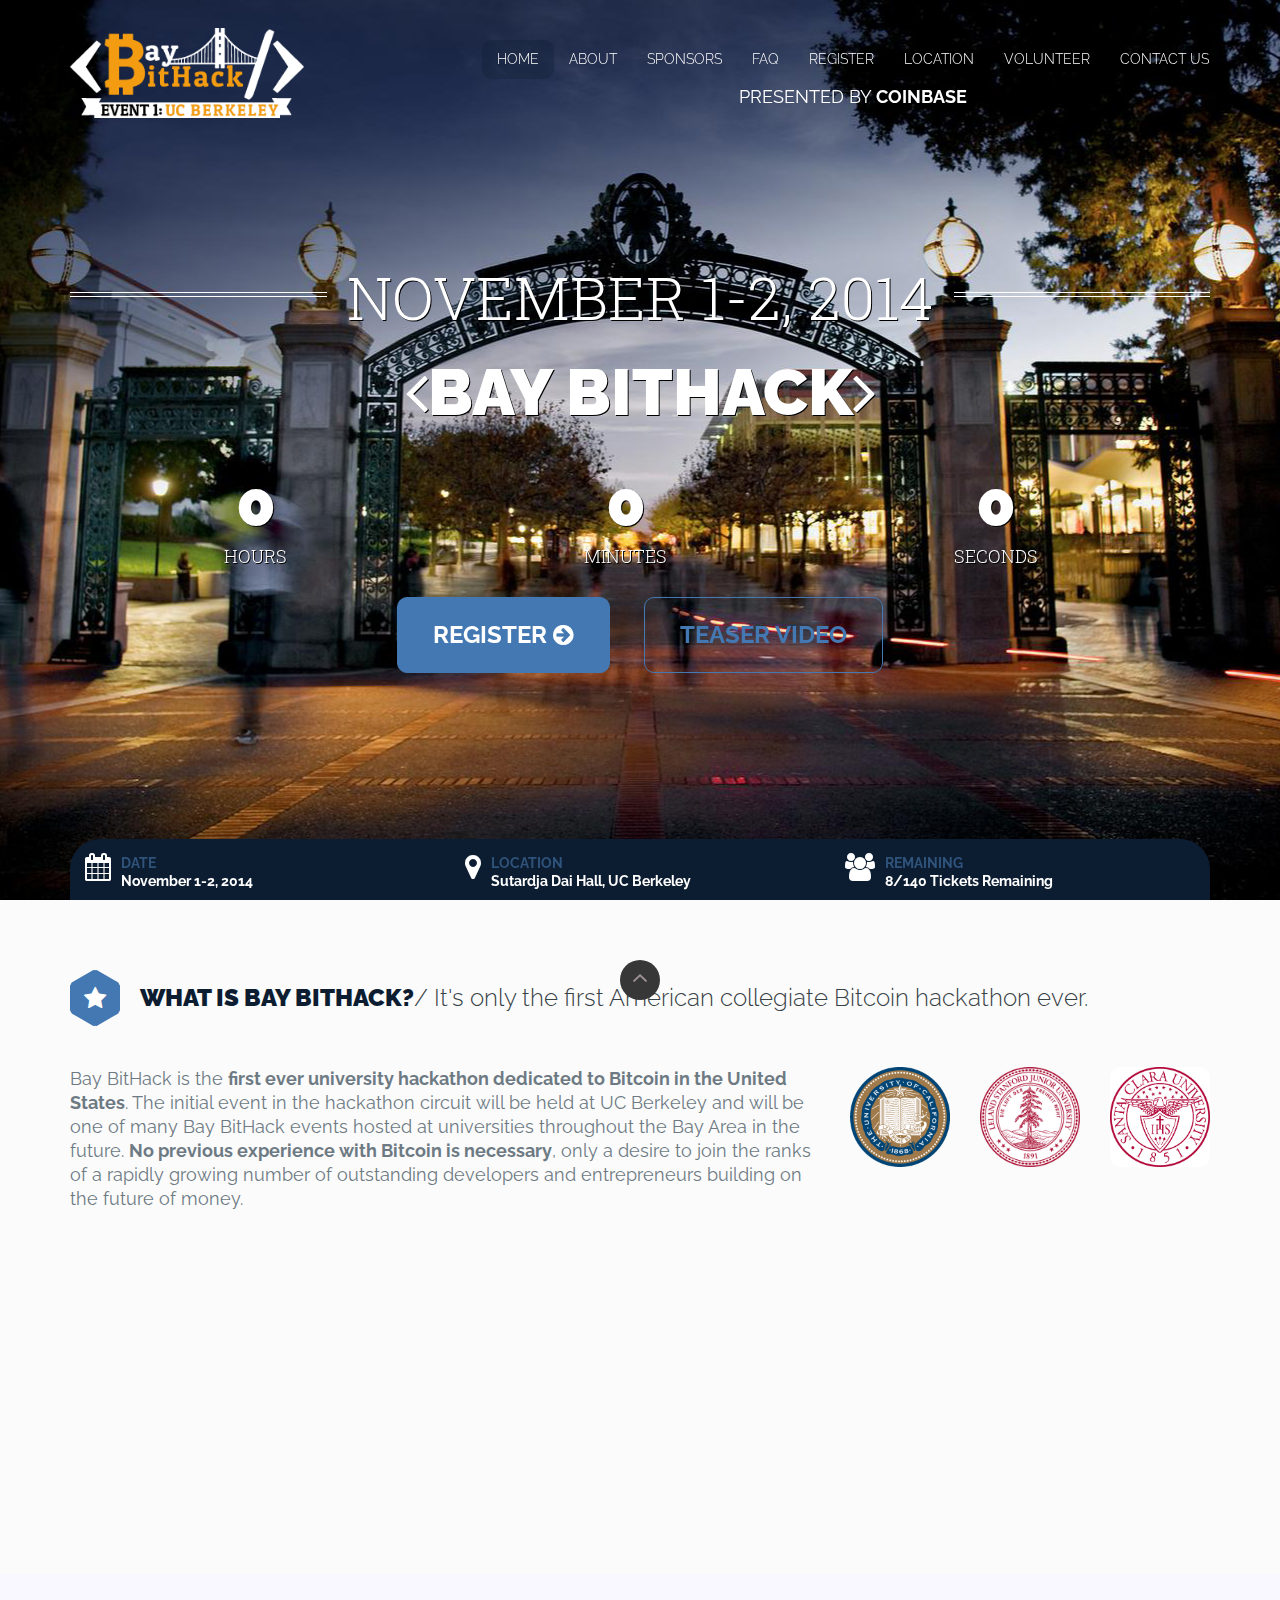
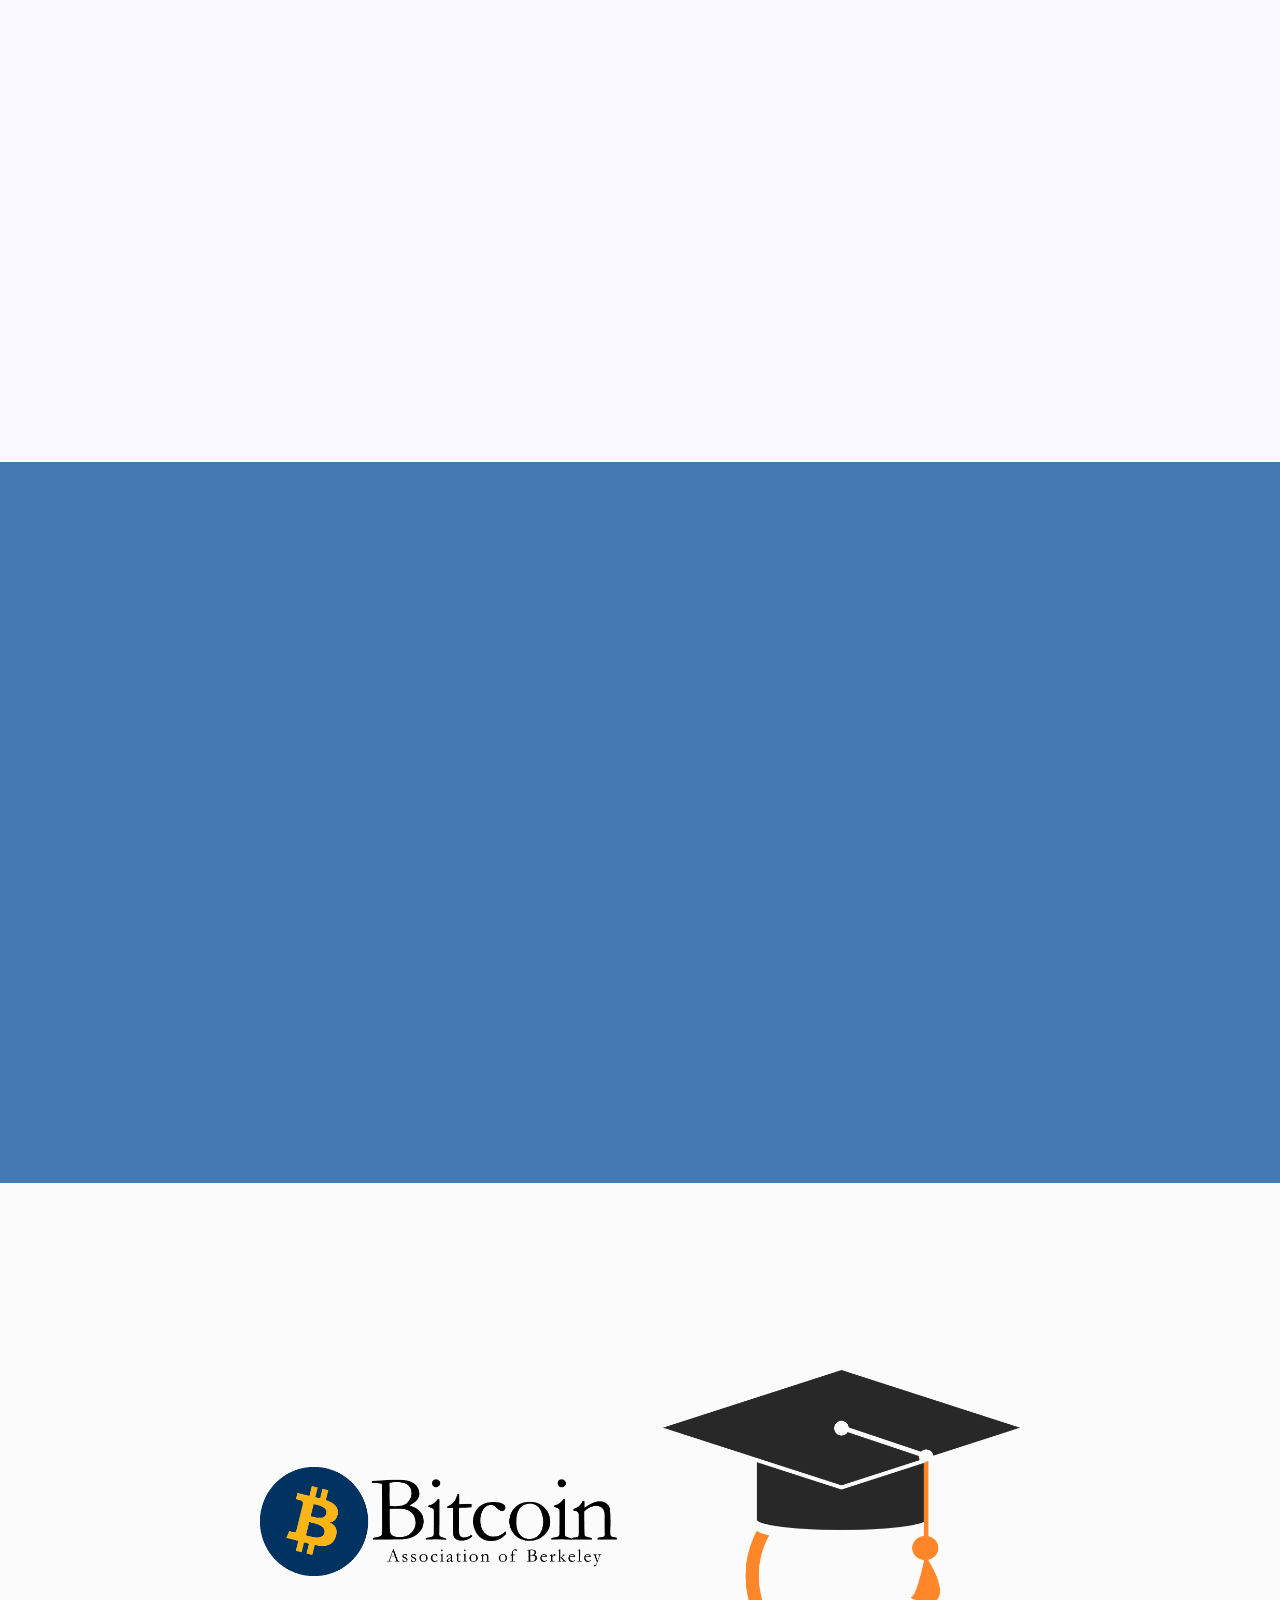
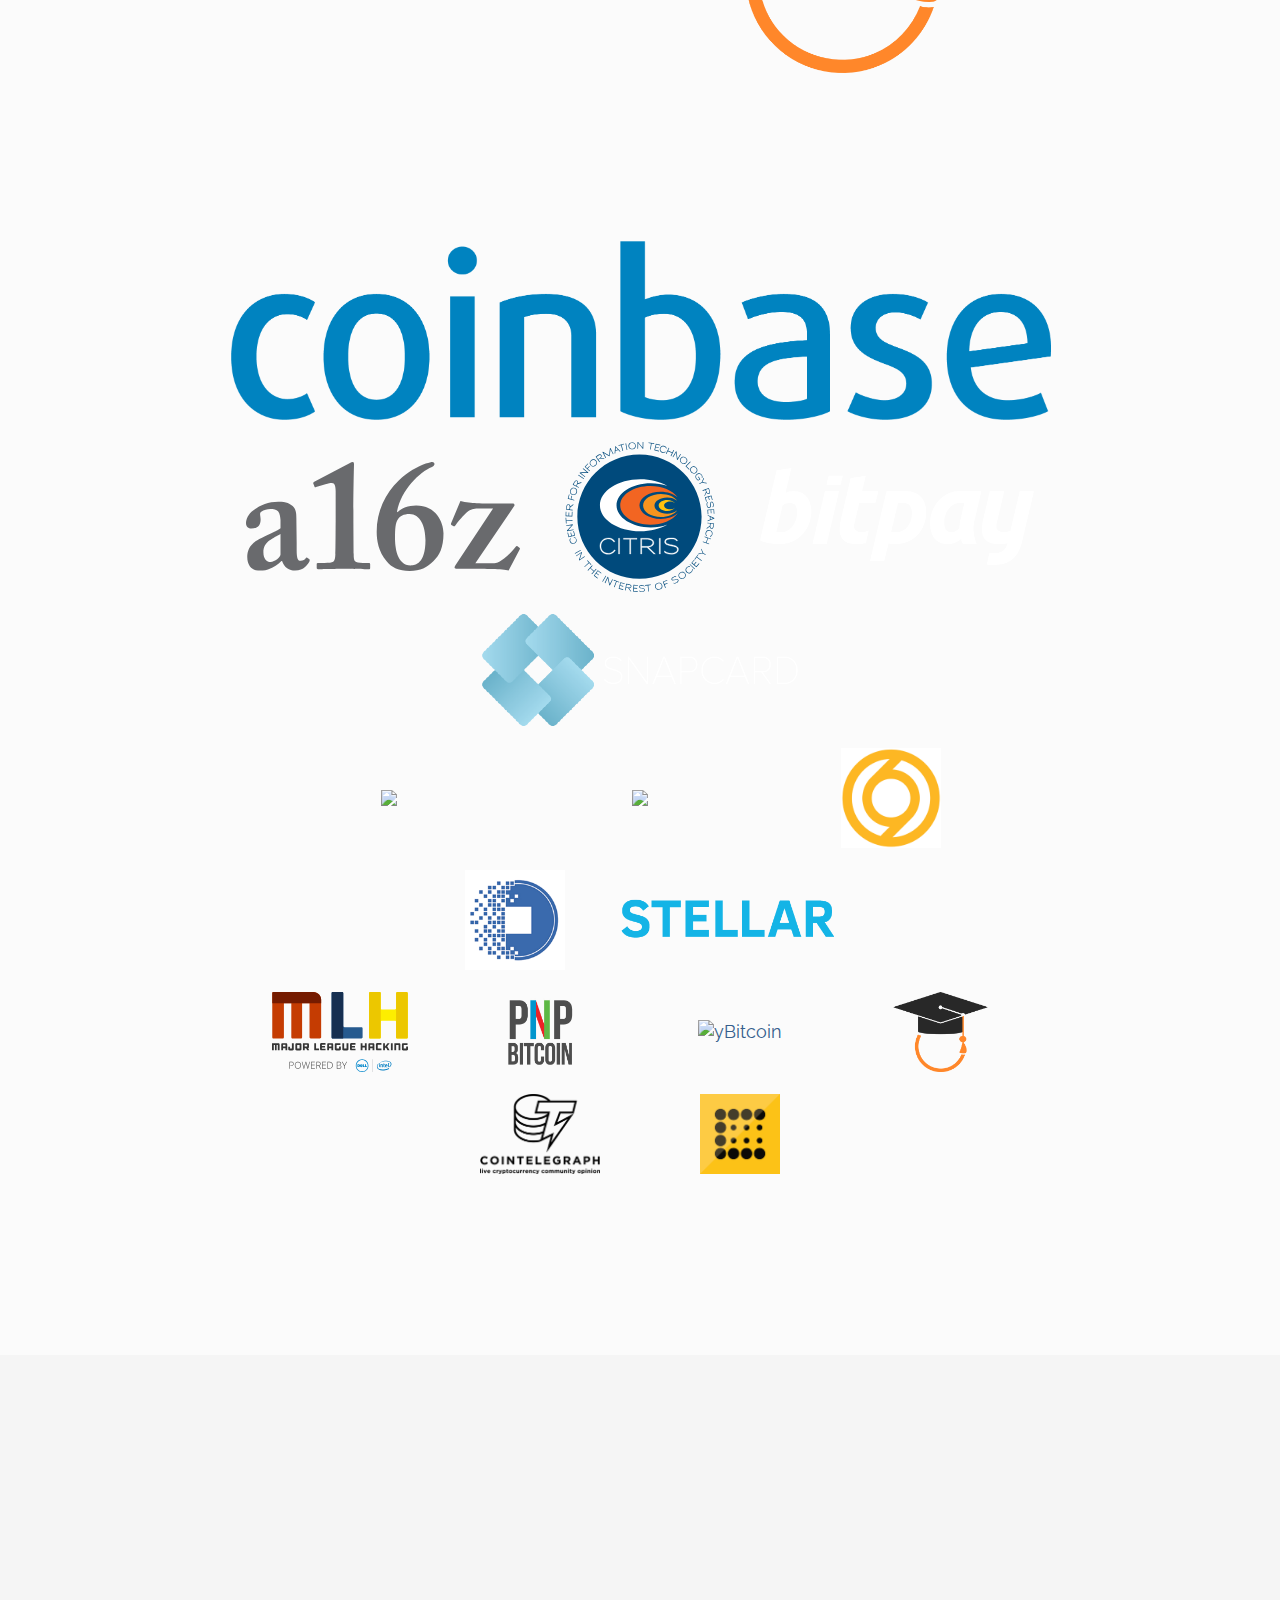
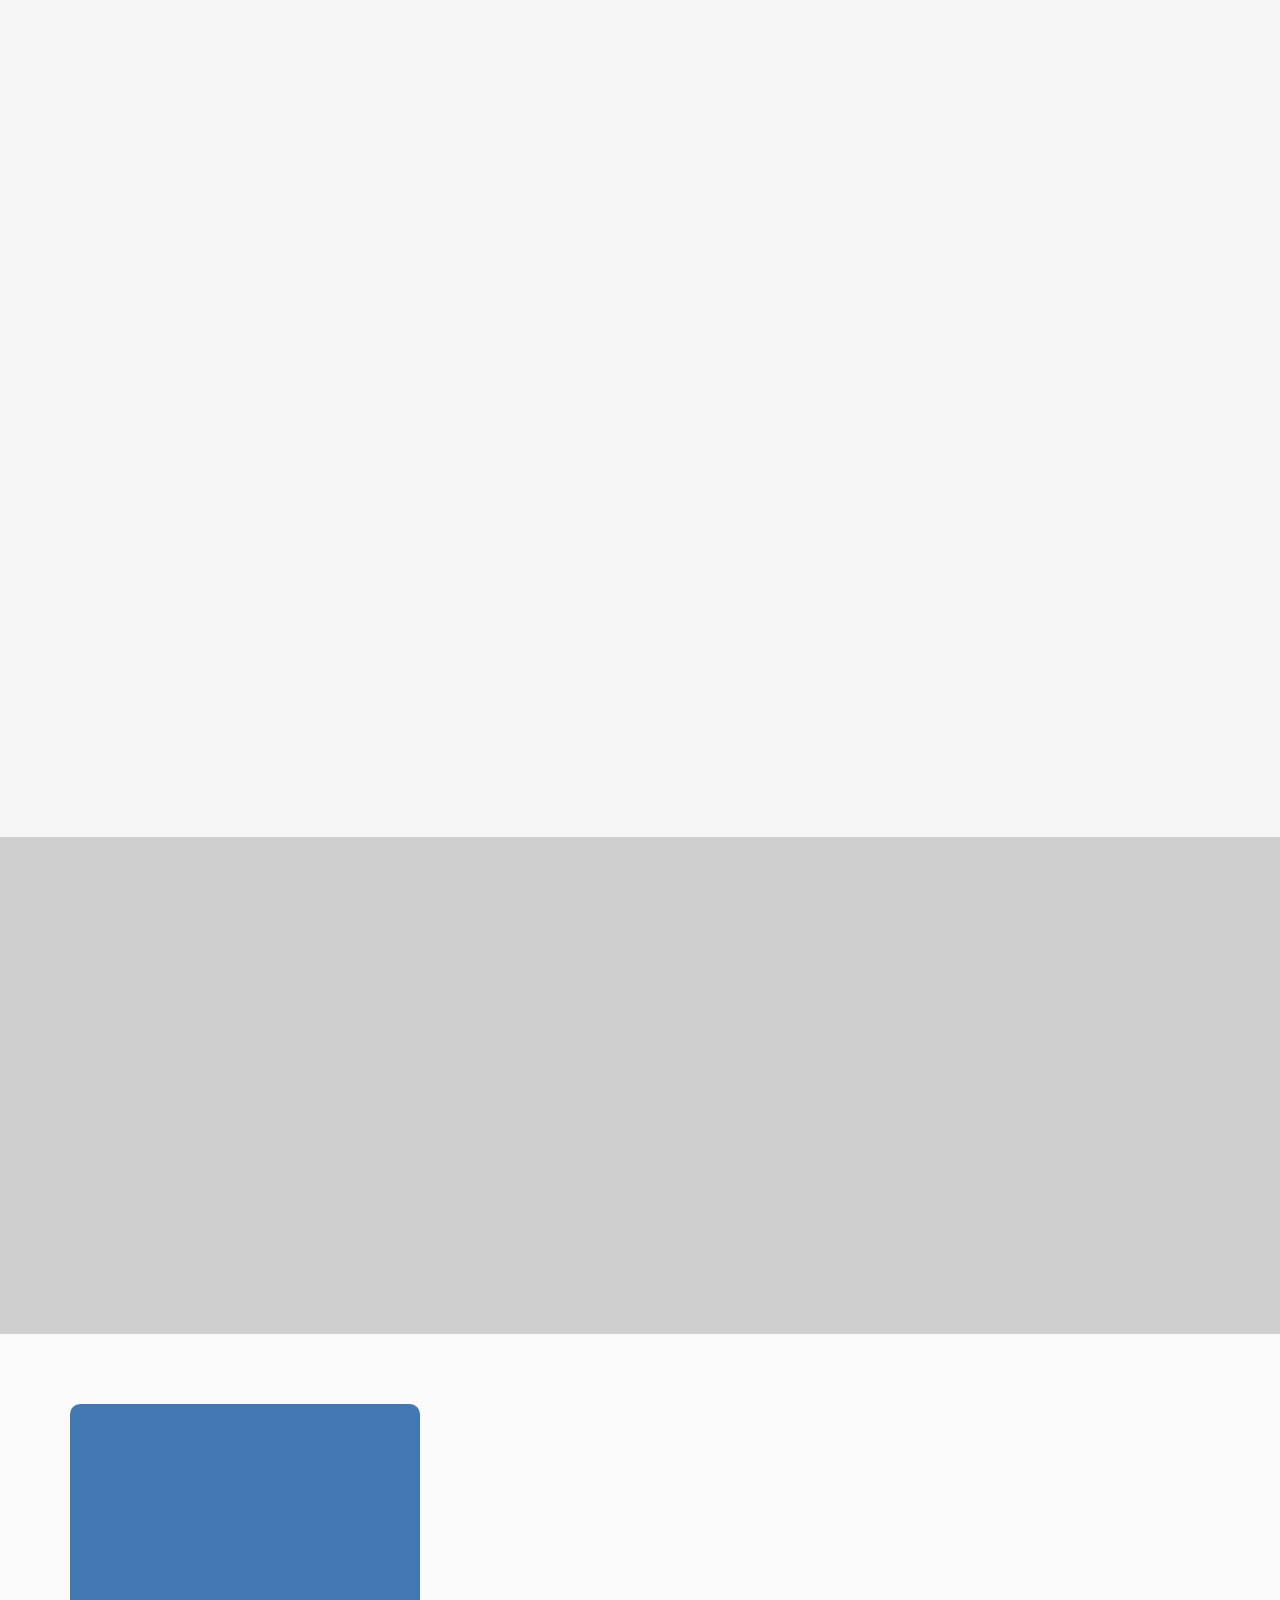
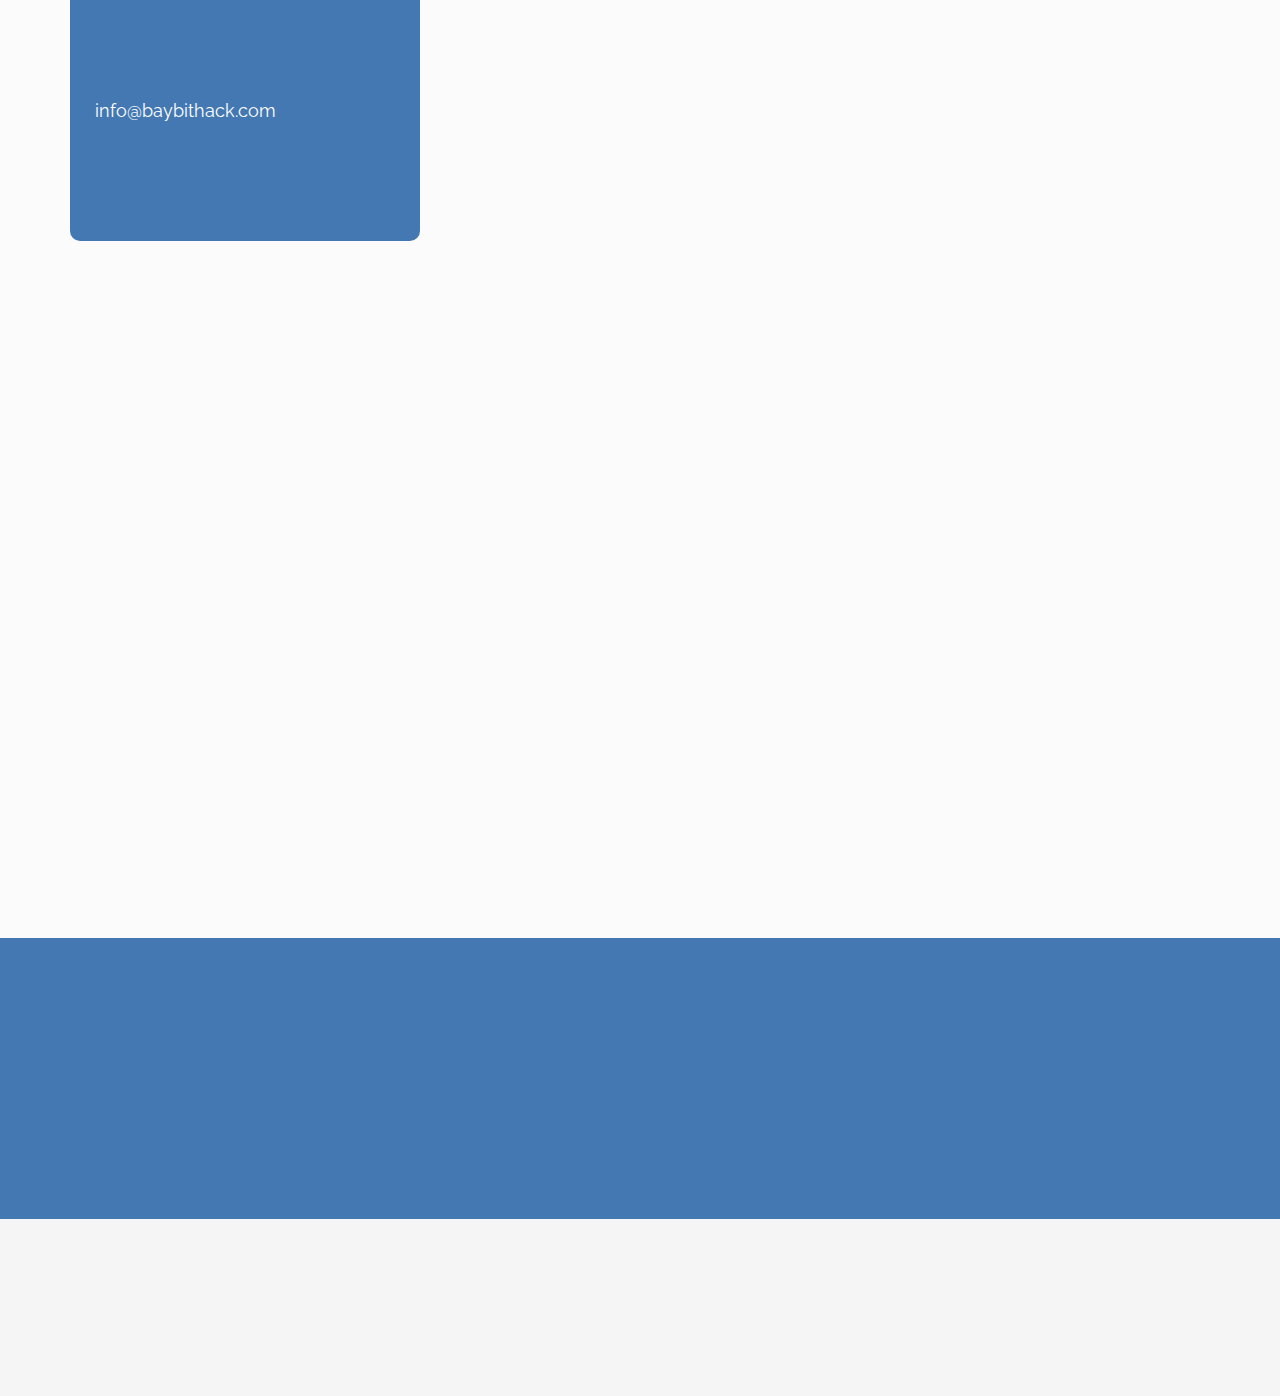
==== commit d2cc87db: "Added upload confirmation" ====
--- a/index.html
+++ b/index.html
@@ -593,7 +593,7 @@
                 <!--Removed class btn-theme-transparent from button below-->
                 <center><a class="btn btn-theme btn-theme-xl" href="https://docs.google.com/forms/d/1Z5y8WymDEz-cyN1gLfERs23cyYicj0LowHuWlTowx-E/viewform" data-animation="flipInY" data-animation-delay="400">Click this button to register!</a></center>
                 <br><br>
-                <center><a class="btn btn-theme btn-theme-xl" id="resume-upload" href="#" data-animation="flipInY" data-animation-delay="400">Click here to upload resume</a></center>
+                <center><a class="btn btn-theme btn-theme-xl" id="resume-upload" data-animation="flipInY" data-animation-delay="400">Click to upload resume</a></center>
             </div>
         </section>
         <!-- / REGISTER -->
@@ -791,7 +791,8 @@
 <!--script src="assets/plugins/jquery.cookie.js"></script>
 <script src="assets/js/theme-config.js"></script-->
 <!--<![endif]-->
-
+<!--<script type="text/javascript"
+ src="//api.filepicker.io/v1/filepicker.js"></script>-->
 <script type="text/javascript">
     jQuery(document).ready(function () {
         theme.init();
@@ -828,7 +829,16 @@
     });
 
     jQuery('#resume-upload').click(function(){
-        alert('this fucking works idiot')
+        (function(a){if(window.filepicker){return}var b=a.createElement("script");b.type="text/javascript";b.async=!0;b.src=("https:"===a.location.protocol?"https:":"http:")+"//api.filepicker.io/v1/filepicker.js";var c=a.getElementsByTagName("script")[0];c.parentNode.insertBefore(b,c);var d={};d._queue=[];var e="pick,pickMultiple,pickAndStore,read,write,writeUrl,export,convert,store,storeUrl,remove,stat,setKey,constructWidget,makeDropPane".split(",");var f=function(a,b){return function(){b.push([a,arguments])}};for(var g=0;g<e.length;g++){d[e[g]]=f(e[g],d._queue)}window.filepicker=d})(document);
+
+        filepicker.setKey("AAXe5PDhcQ0uwbpVe9UHmz");
+        filepicker.pickAndStore(
+            {extensions: ['.pdf', '.docx', '.doc']},
+            {},
+            function(InkBlobs){
+                //console.log(JSON.stringify(InkBlobs));
+                alert('File upload successful!')
+        });
     })
 
 </script>
--- a/assets/css/style.css
+++ b/assets/css/style.css
@@ -0,0 +1,14 @@
+img#baylogo{
+	max-height: 90px;
+}
+div#filepicker_dialog_container {
+	z-index: 100000 !important;
+}
+
+/*img.shrink #baylogo{
+	max-width: 260px;
+}
+
+.shrink{
+	max-height:70px;
+}*/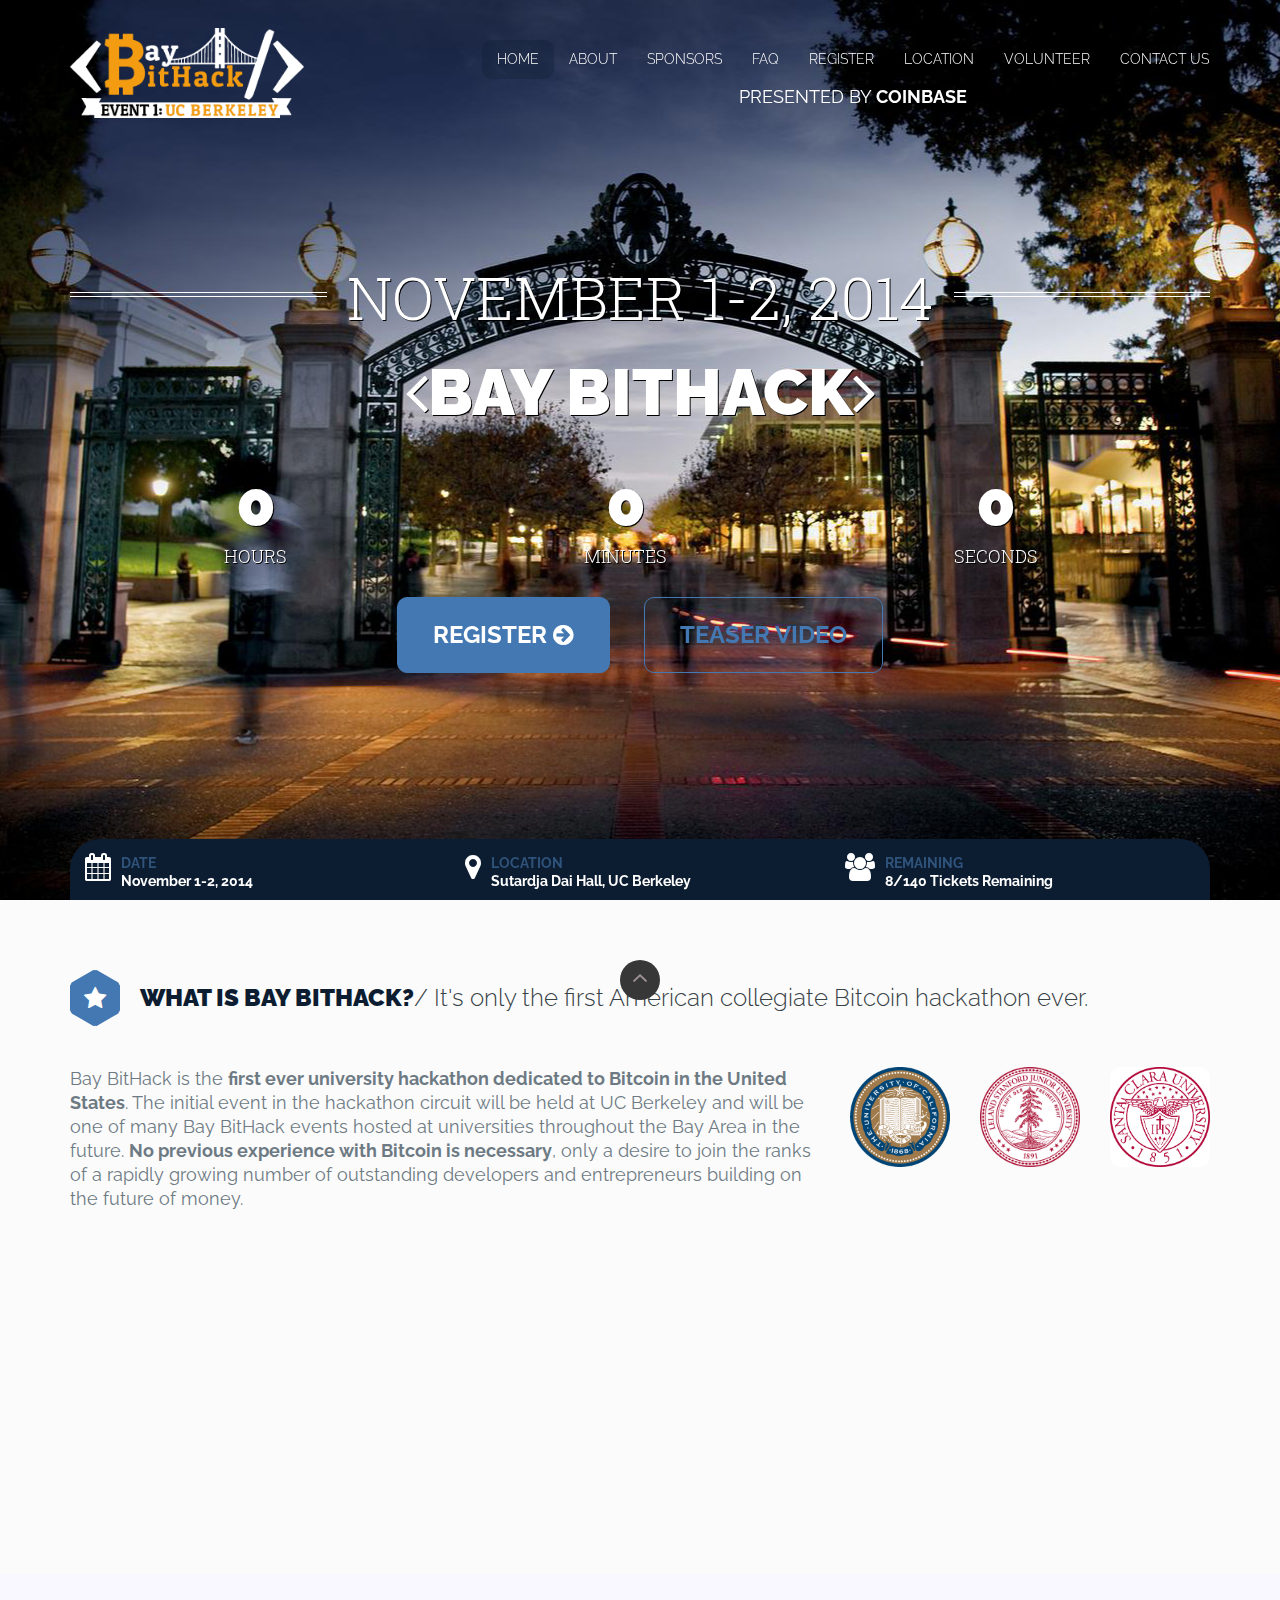
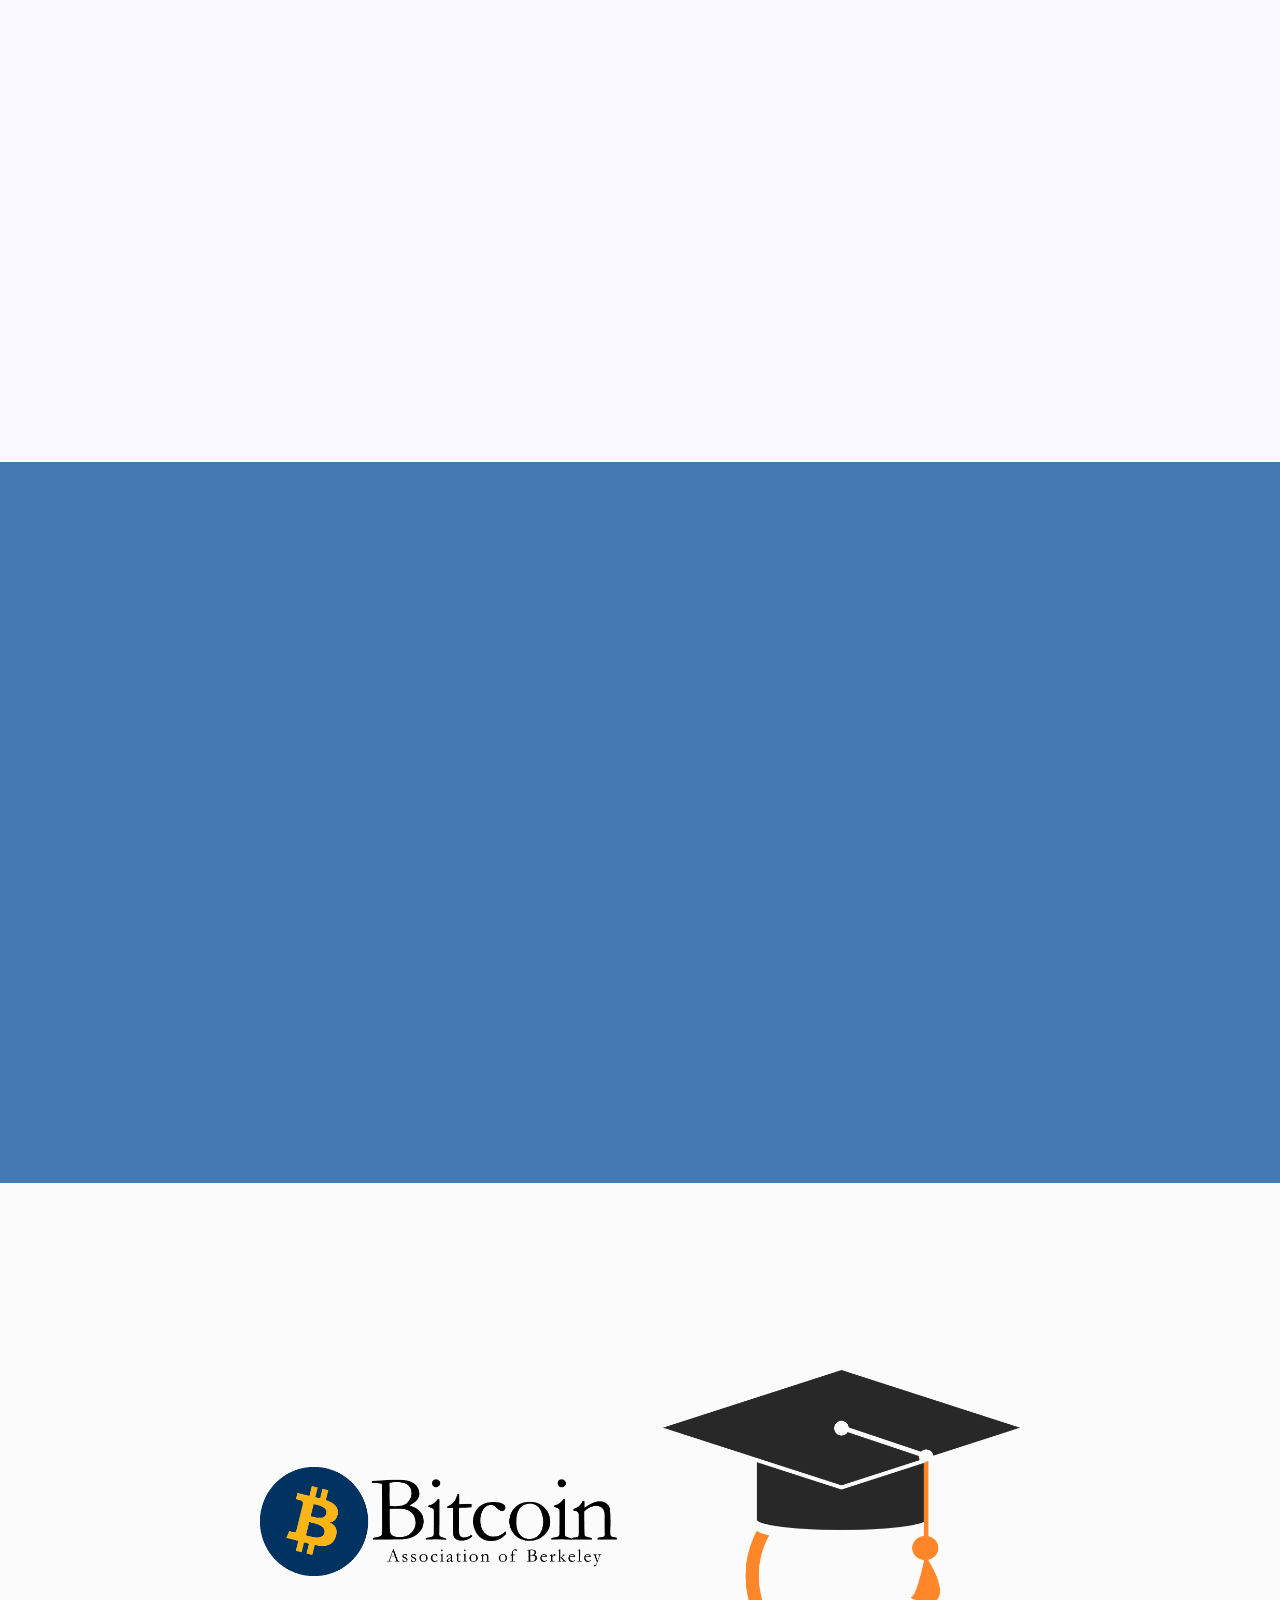
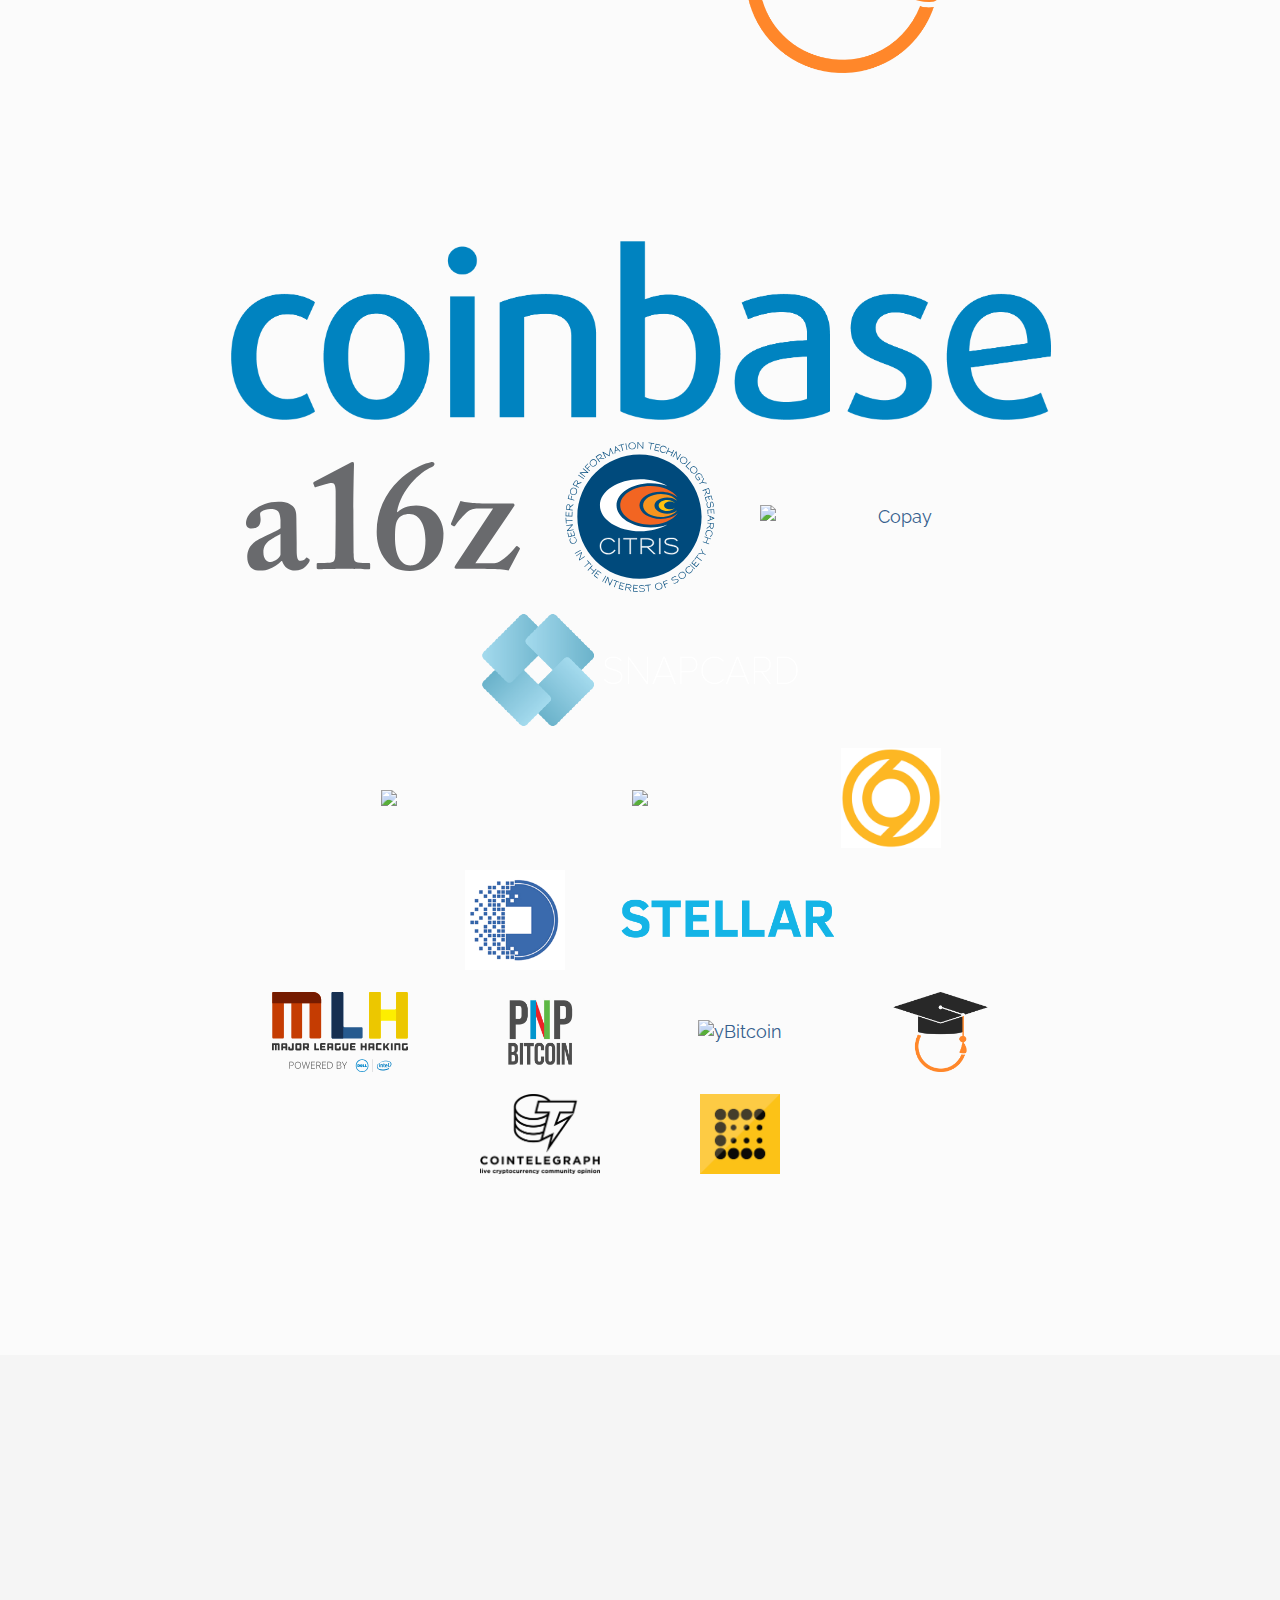
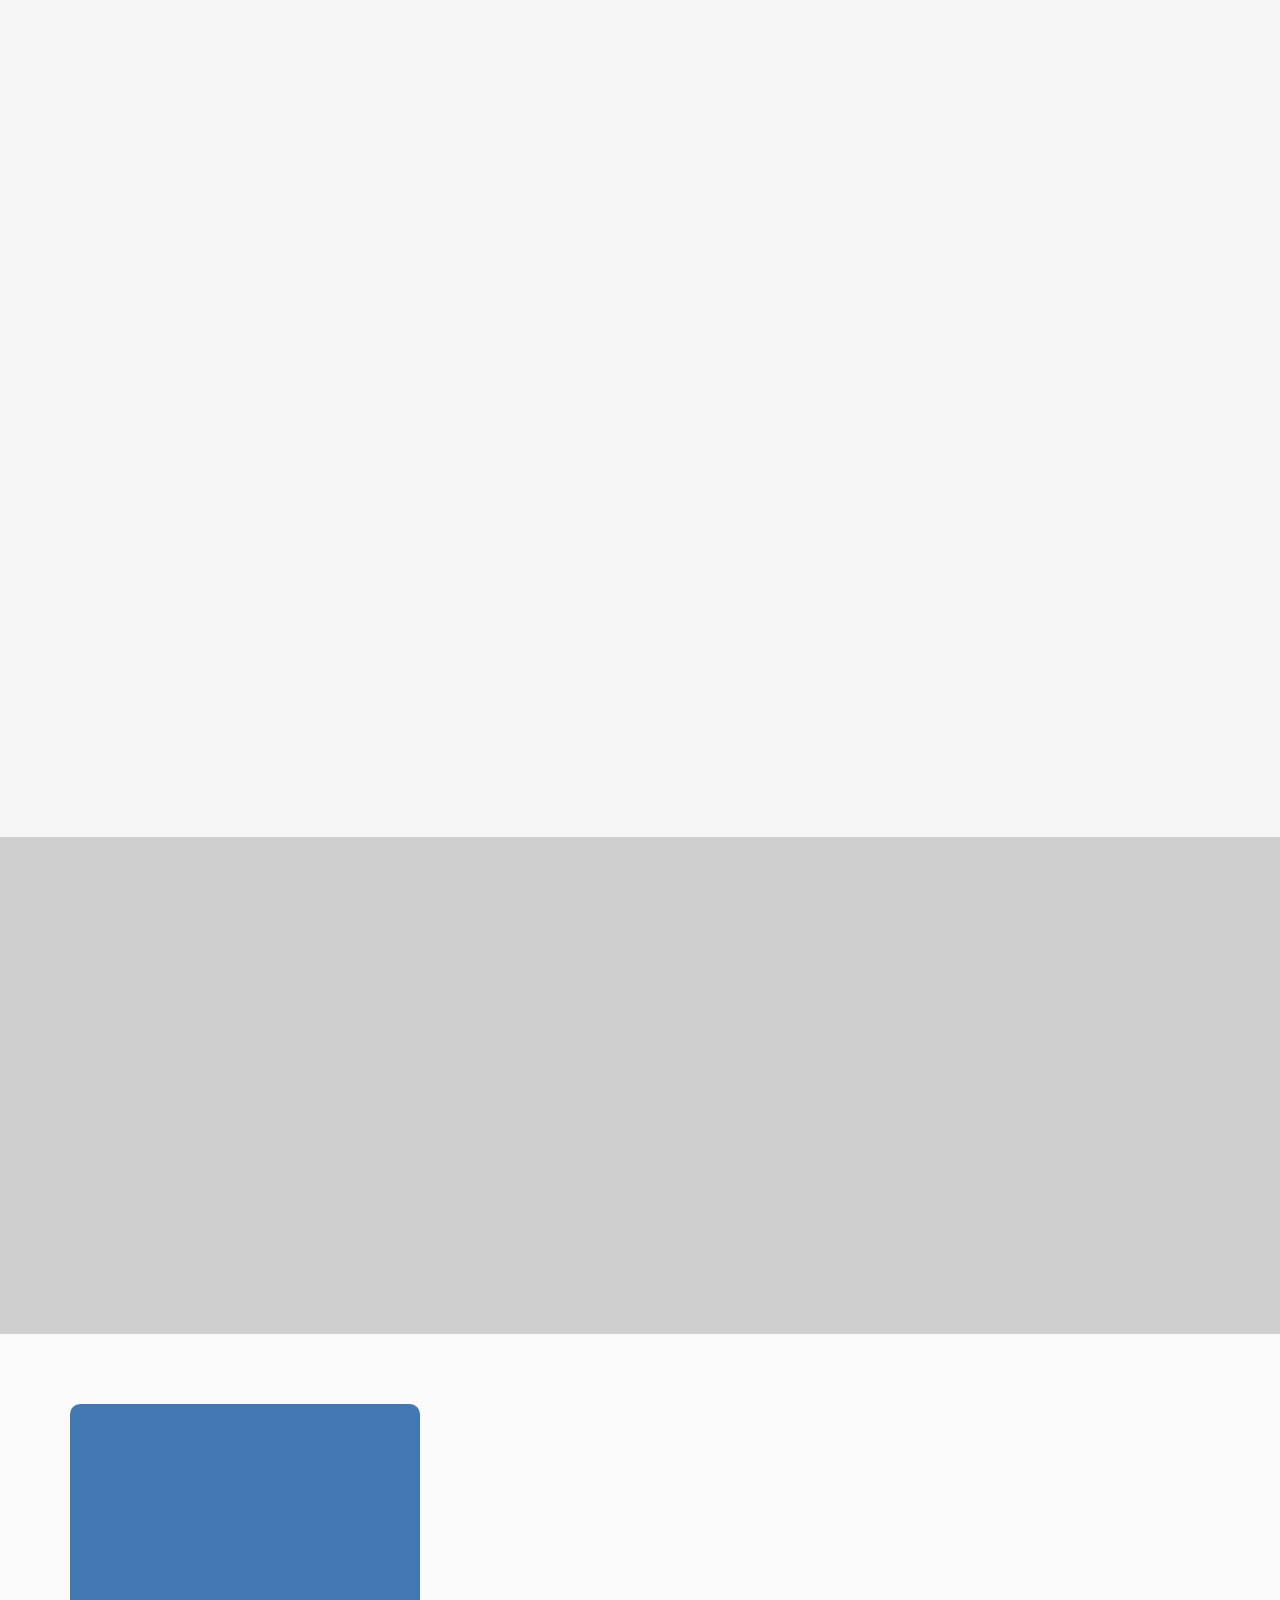
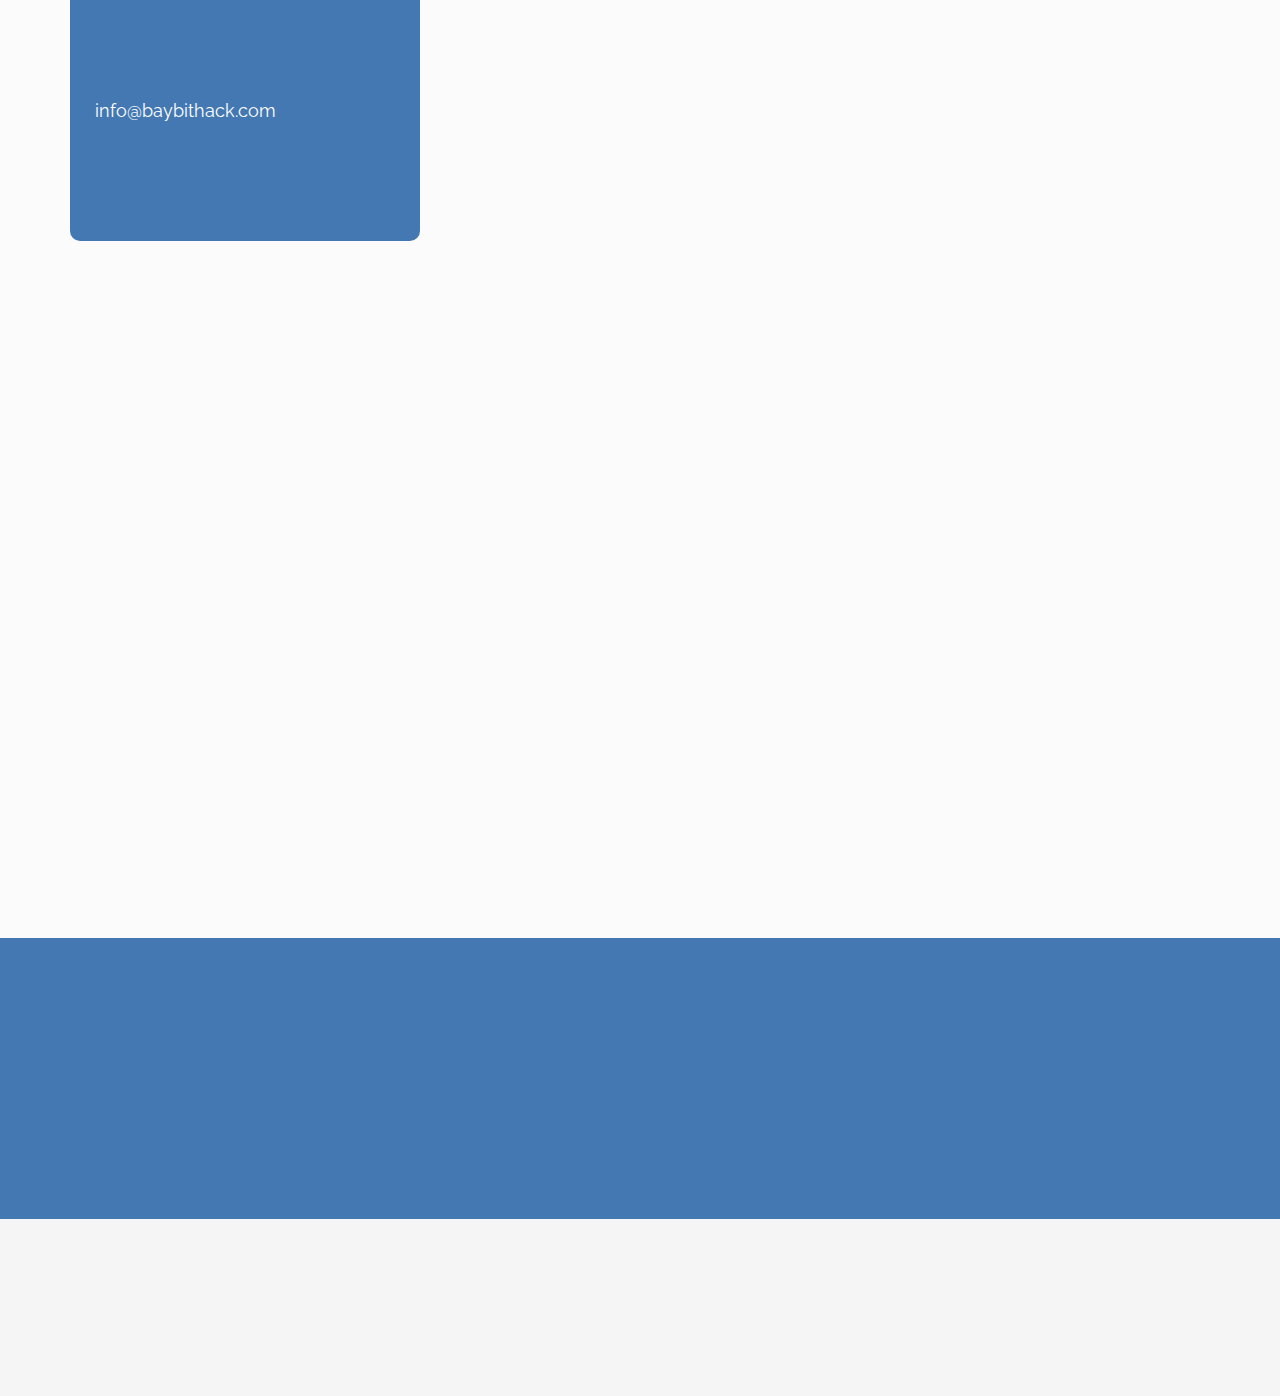
==== commit f5a36448: "Copay" ====
--- a/index.html
+++ b/index.html
@@ -402,7 +402,7 @@
                     <div>
                         <li class="tier2"><a href="http://www.a16z.com/"><img src="assets/img/partner/light/a16z.svg" alt="Andreessen Horowitz"></a></li>
                         <li class="tier2 citris" ><a href="http://www.citris-uc.org/"><img src="assets/img/partner/light/citris.svg" alt="Citrus"/></a></li>
-                        <li class="tier2"><a href="http://www.bitpay.com/"><img src="assets/img/partner/light/bitpay-wht.png" alt="Bitpay"/></a></li>
+                        <li class="tier2"><a href="http://www.copay.io/"><img src="assets/img/partner/light/copay.svg" alt="Copay"/></a></li>
                     </div>
                     <div>
                         <li class="tier3"><a href="http://www.snapcard.io/"><img src="assets/img/partner/light/snapcard.png" alt="SNAPCARD"/></a></li>
@@ -837,7 +837,7 @@
             {},
             function(InkBlobs){
                 //console.log(JSON.stringify(InkBlobs));
-                alert('File upload successful!')
+                alert('Resume upload successful!')
         });
     })
 
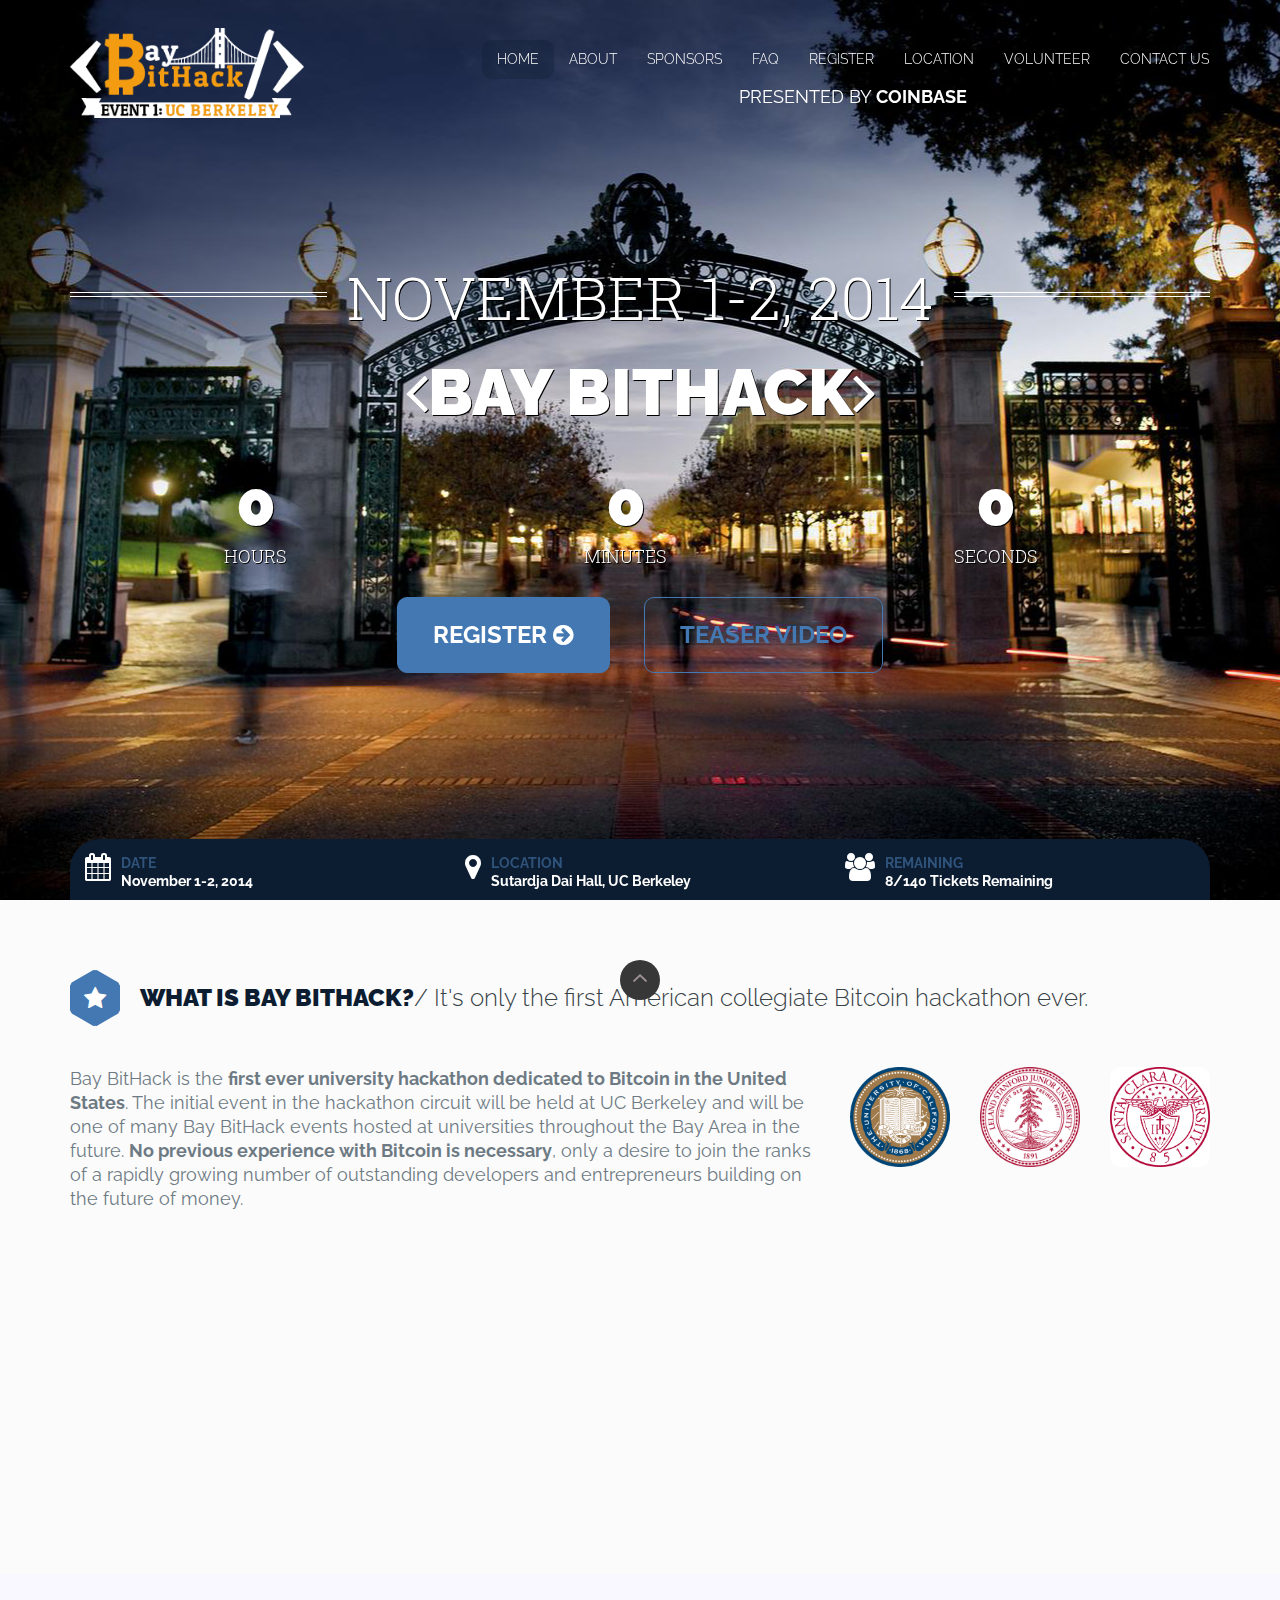
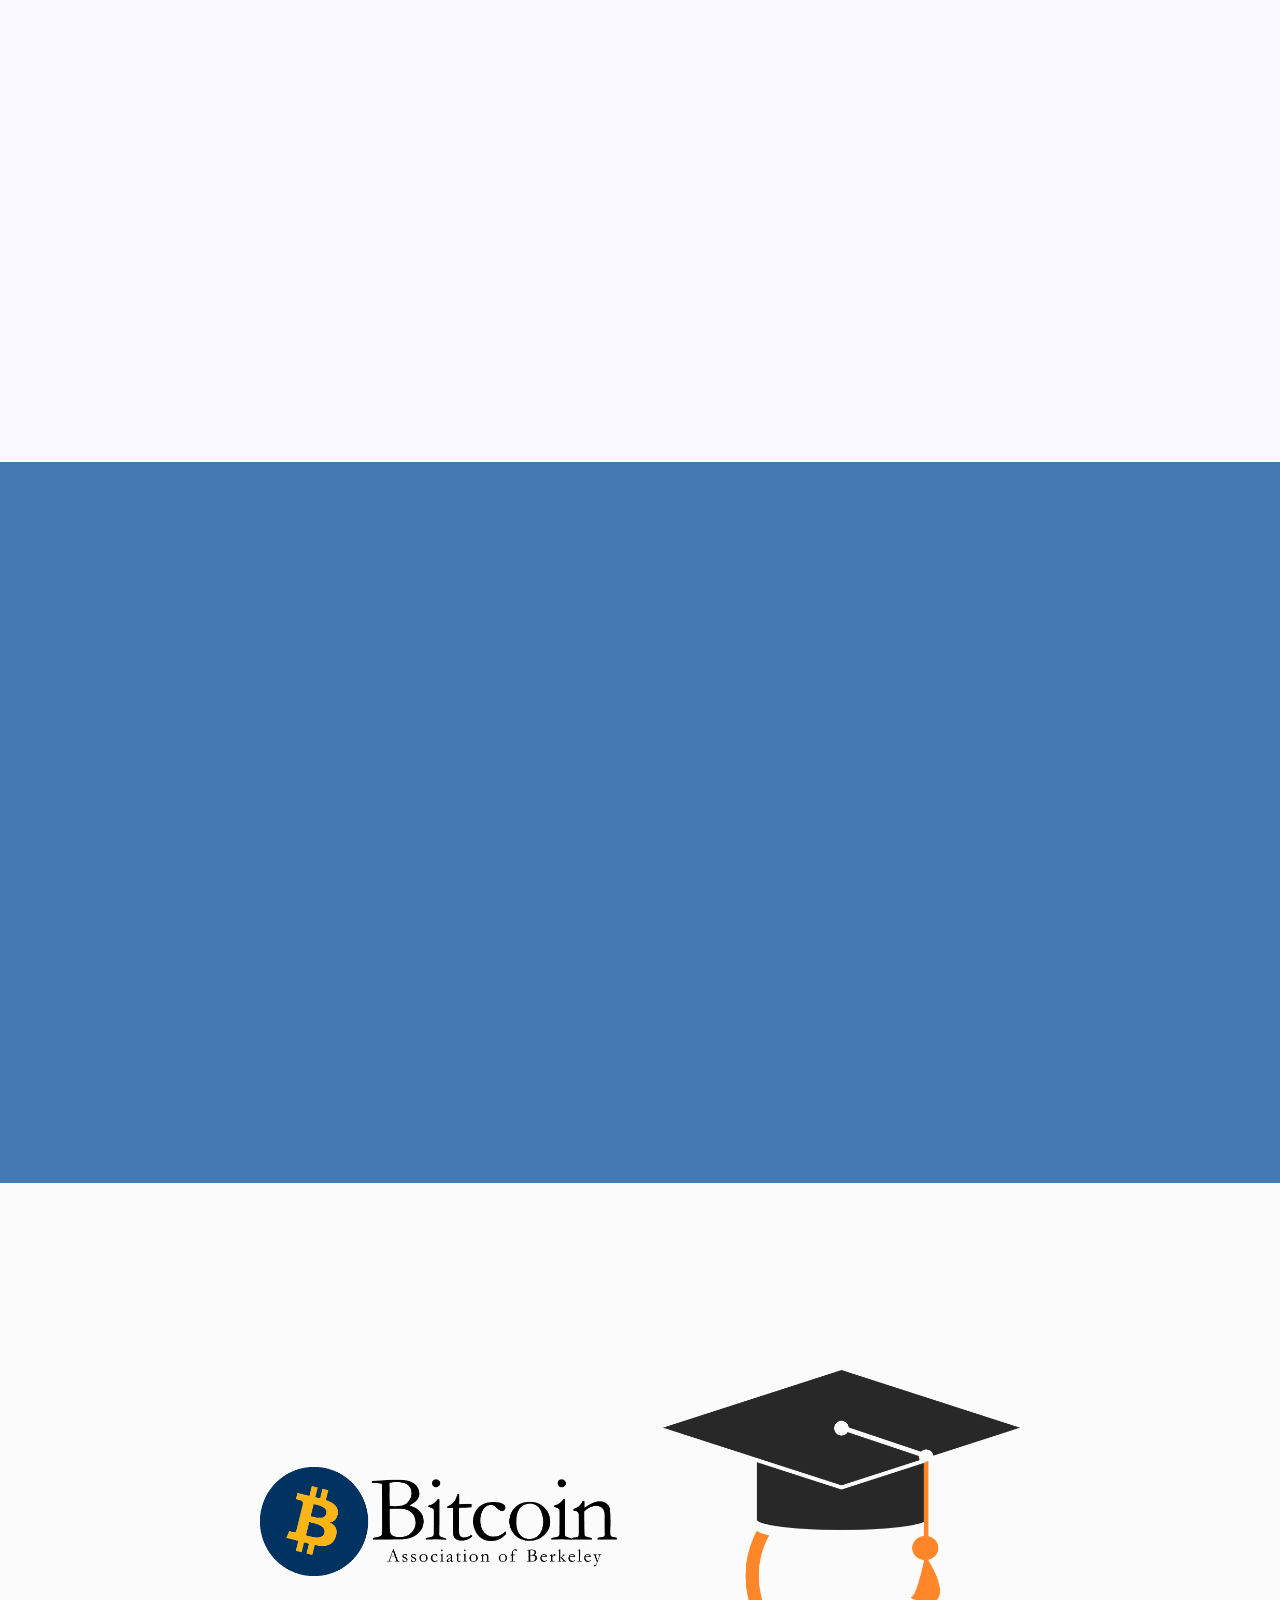
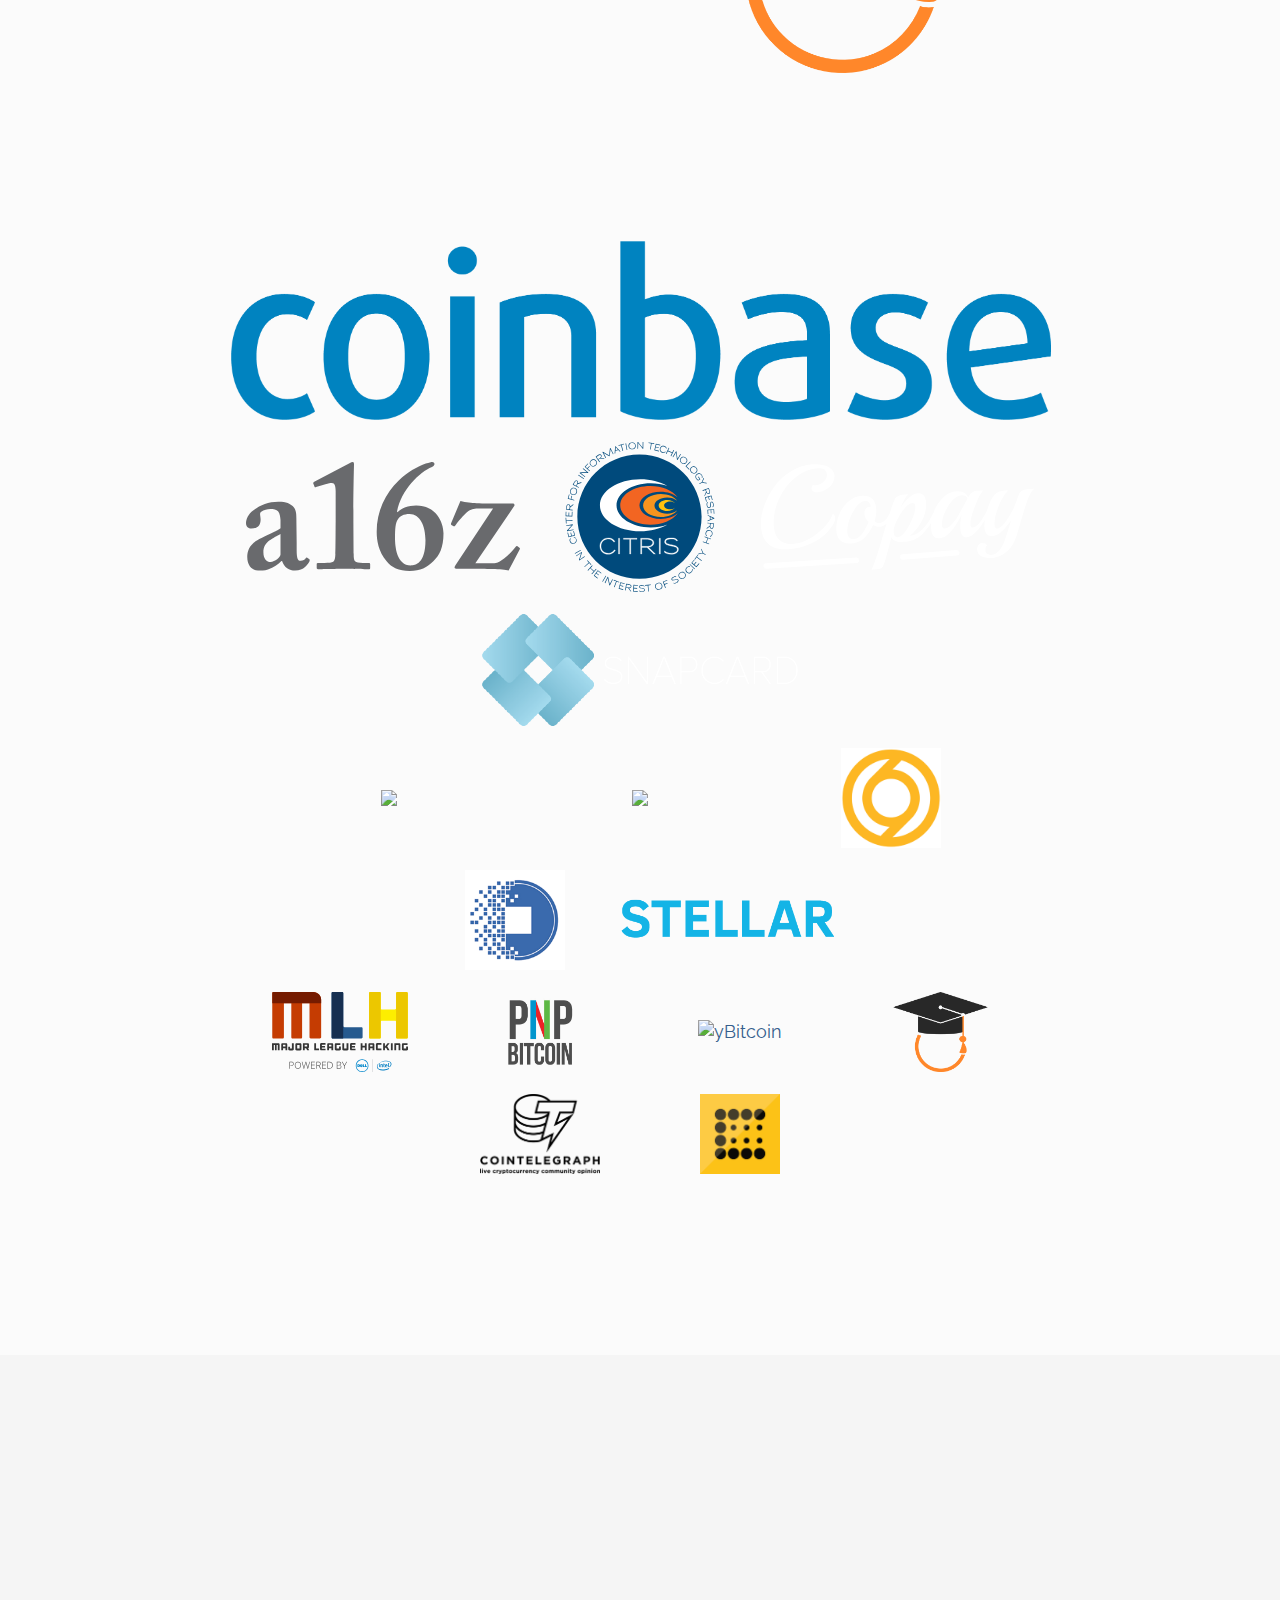
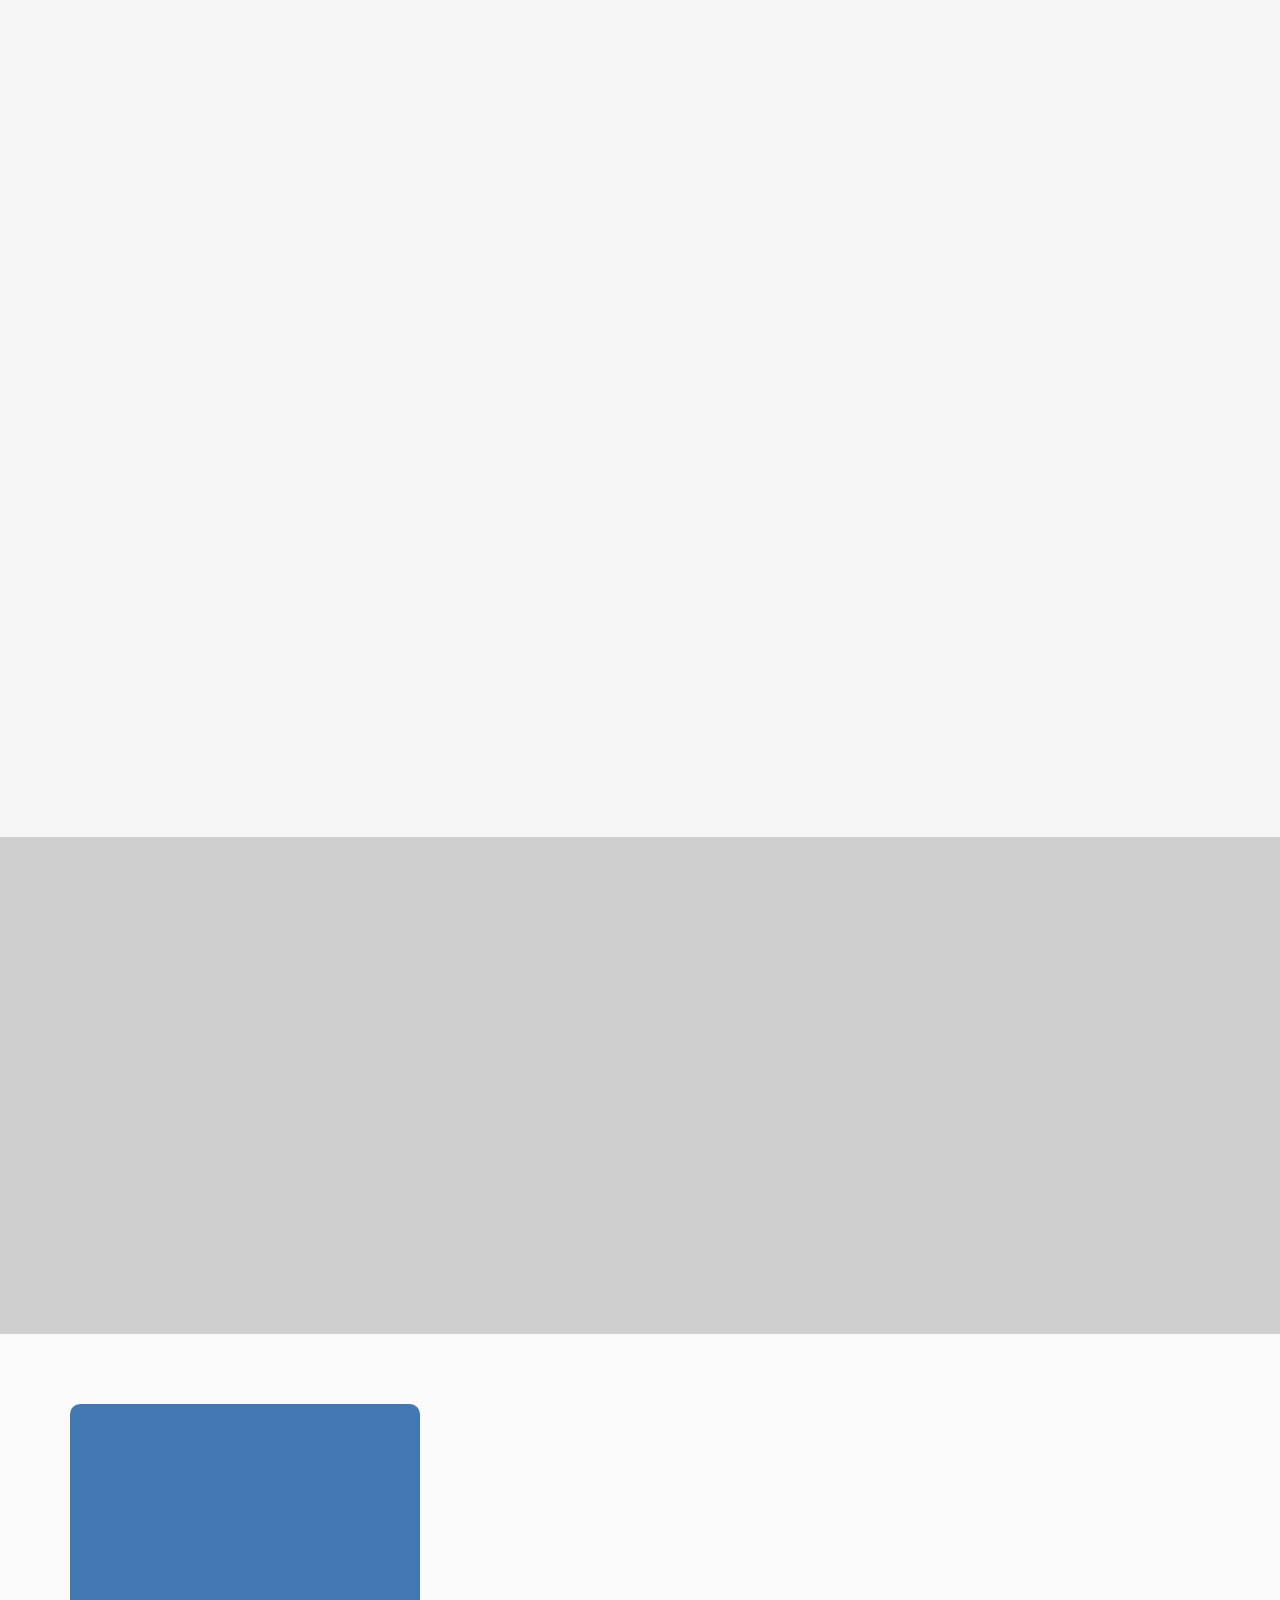
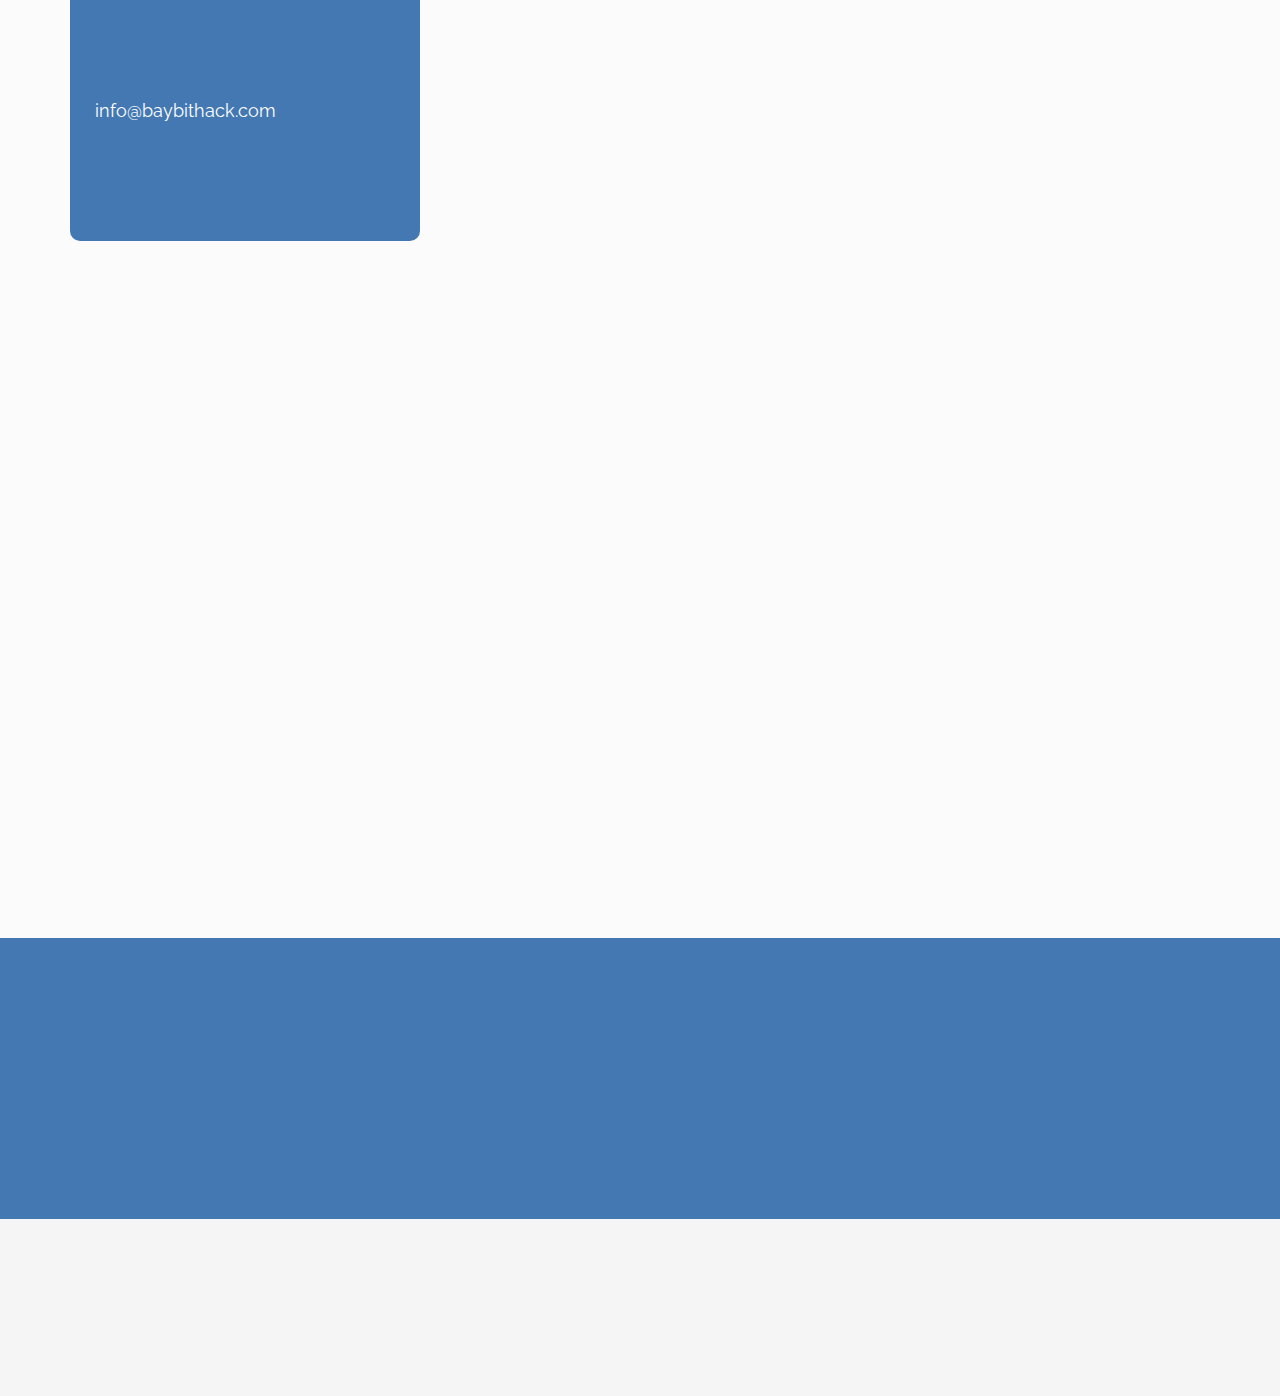
==== commit 400e1eb2: "Copay work" ====
--- a/index.html
+++ b/index.html
@@ -402,7 +402,7 @@
                     <div>
                         <li class="tier2"><a href="http://www.a16z.com/"><img src="assets/img/partner/light/a16z.svg" alt="Andreessen Horowitz"></a></li>
                         <li class="tier2 citris" ><a href="http://www.citris-uc.org/"><img src="assets/img/partner/light/citris.svg" alt="Citrus"/></a></li>
-                        <li class="tier2"><a href="http://www.copay.io/"><img src="assets/img/partner/light/copay.svg" alt="Copay"/></a></li>
+                        <li class="tier2"><a href="http://www.copay.io/"><img src="assets/img/partner/light/Copay.svg" alt="Copay"/></a></li>
                     </div>
                     <div>
                         <li class="tier3"><a href="http://www.snapcard.io/"><img src="assets/img/partner/light/snapcard.png" alt="SNAPCARD"/></a></li>
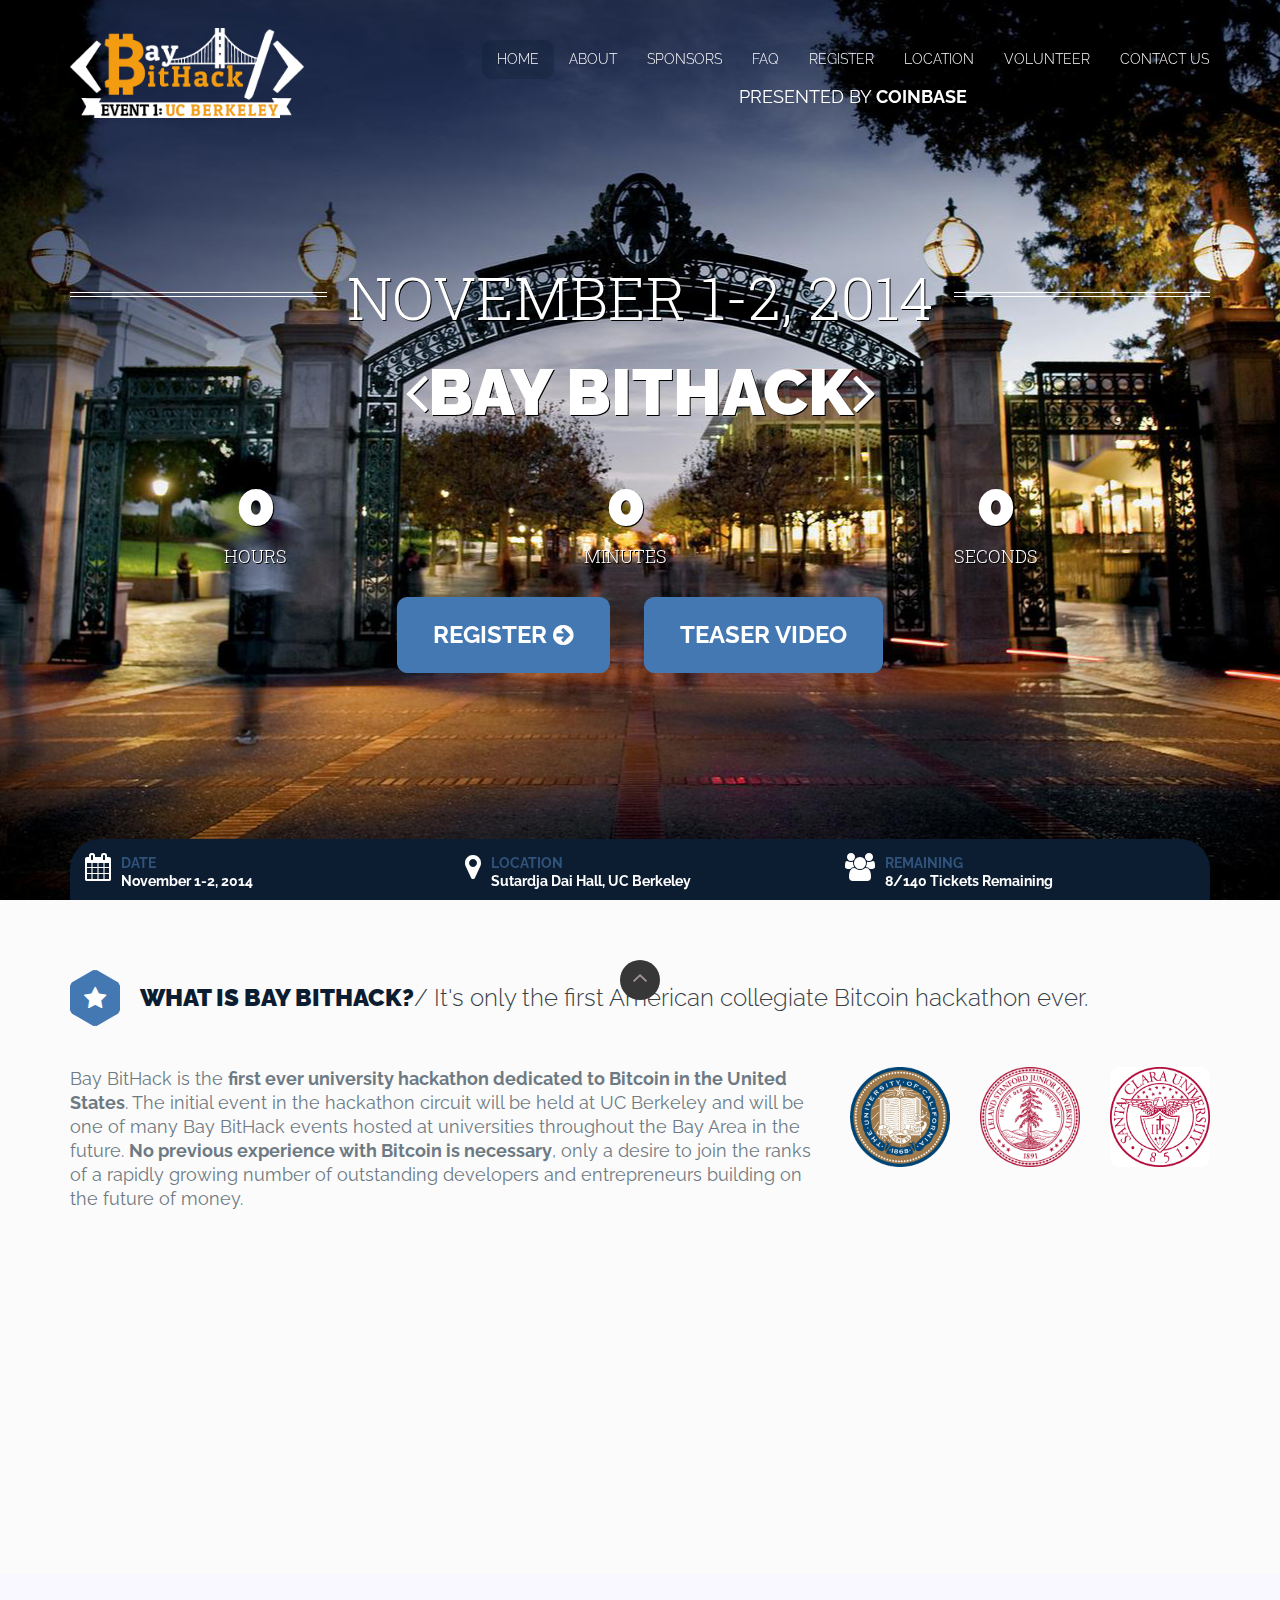
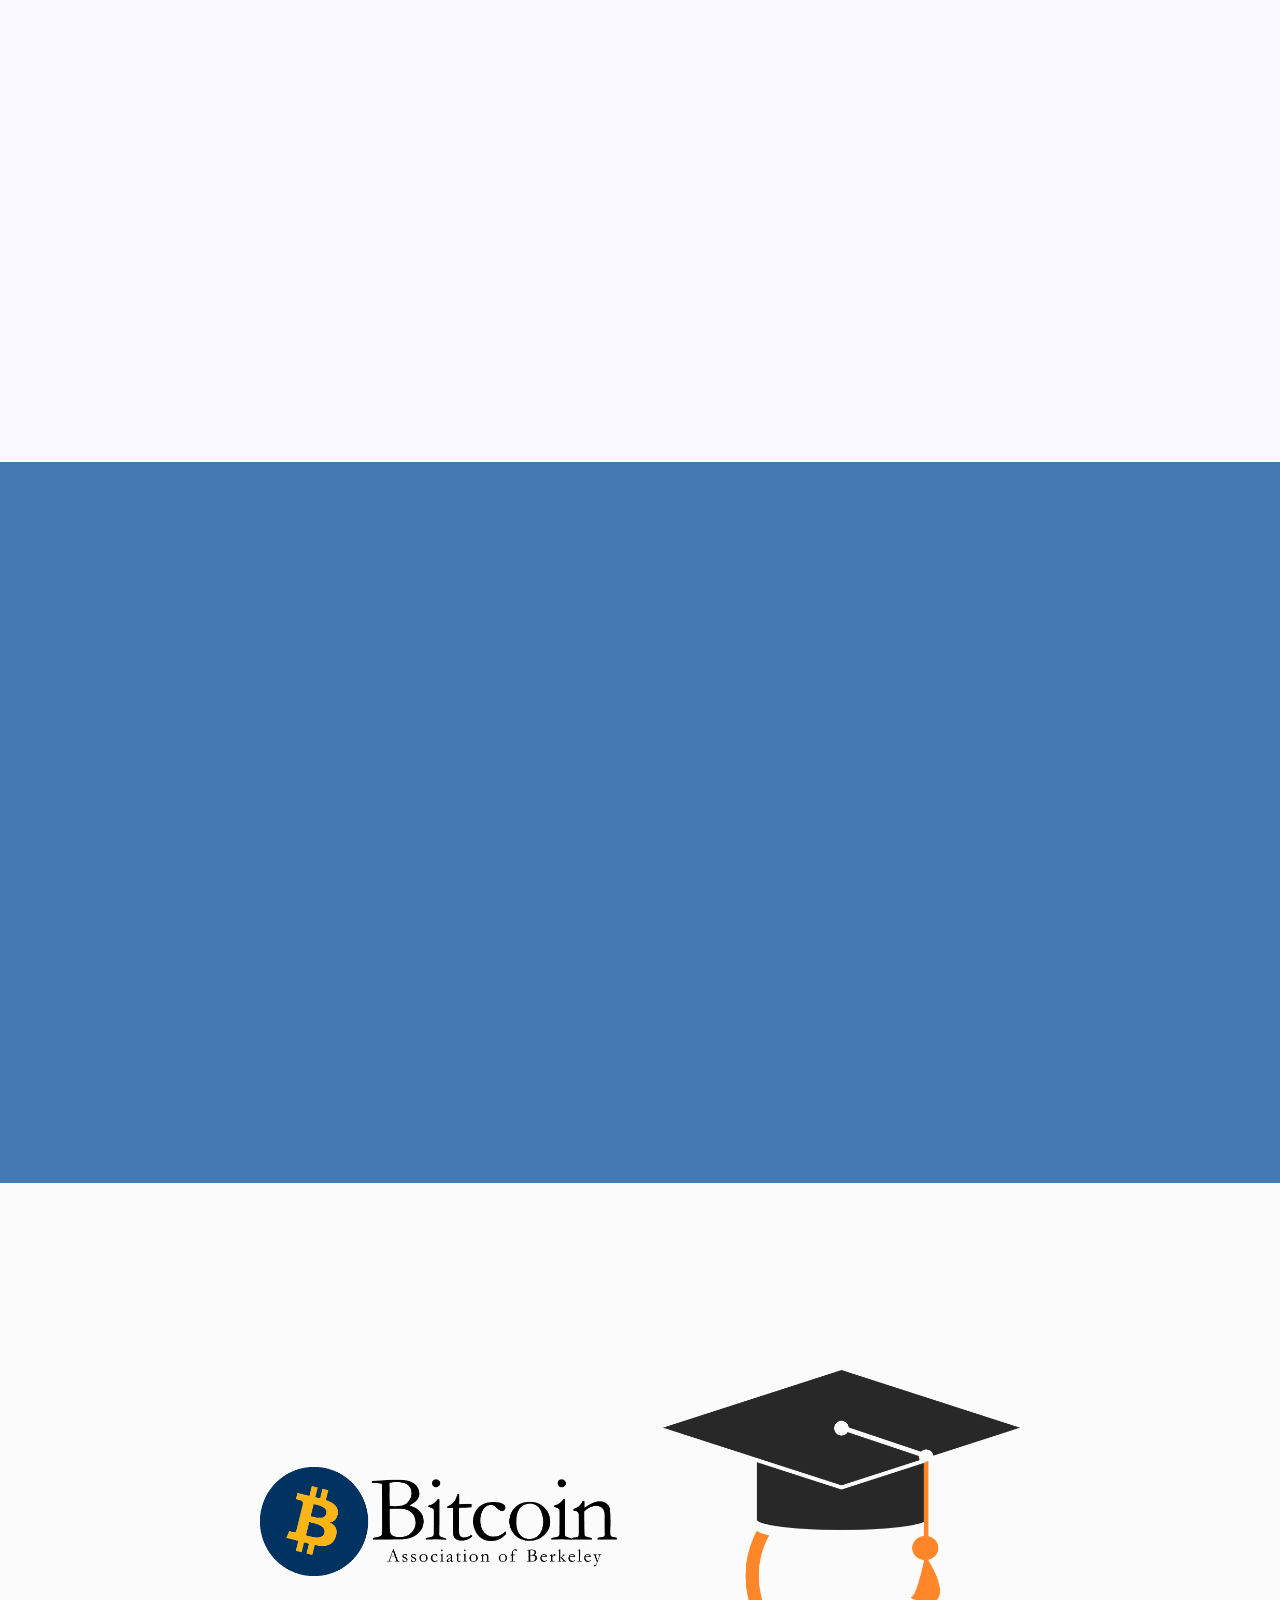
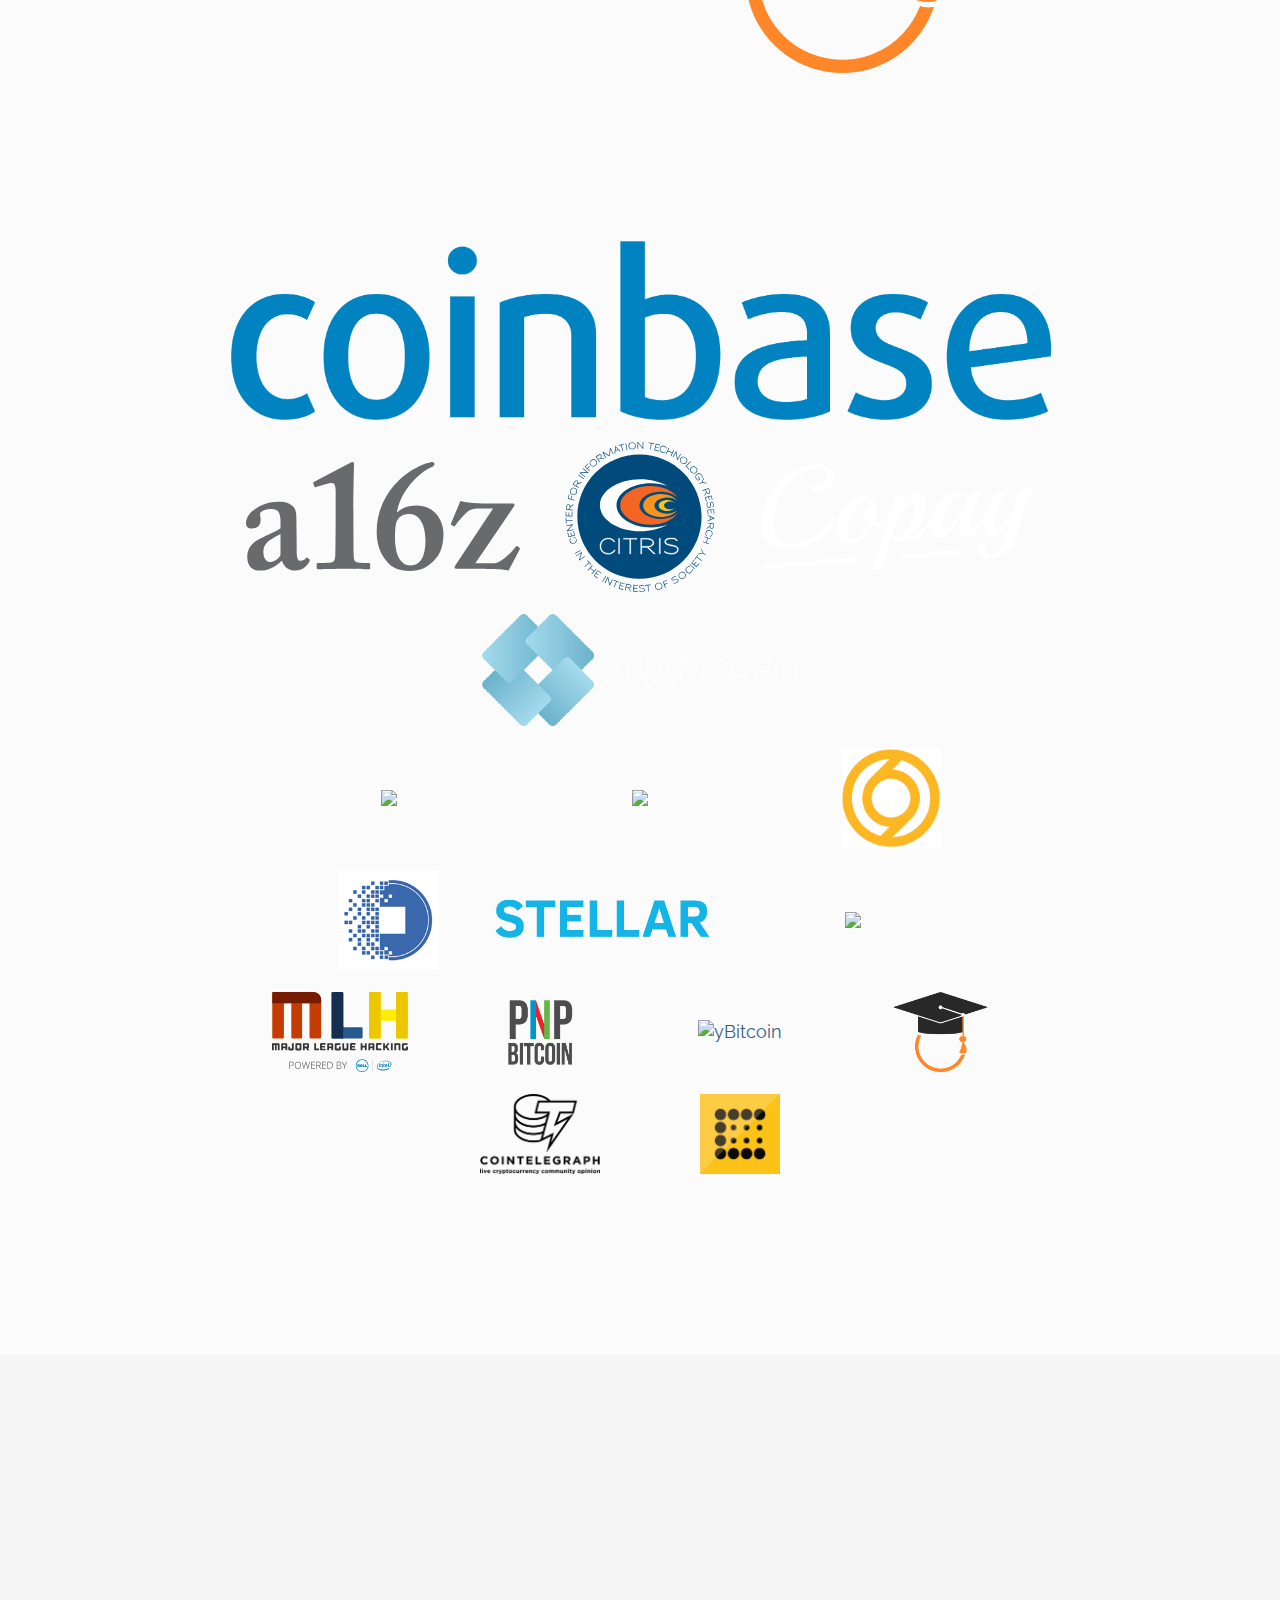
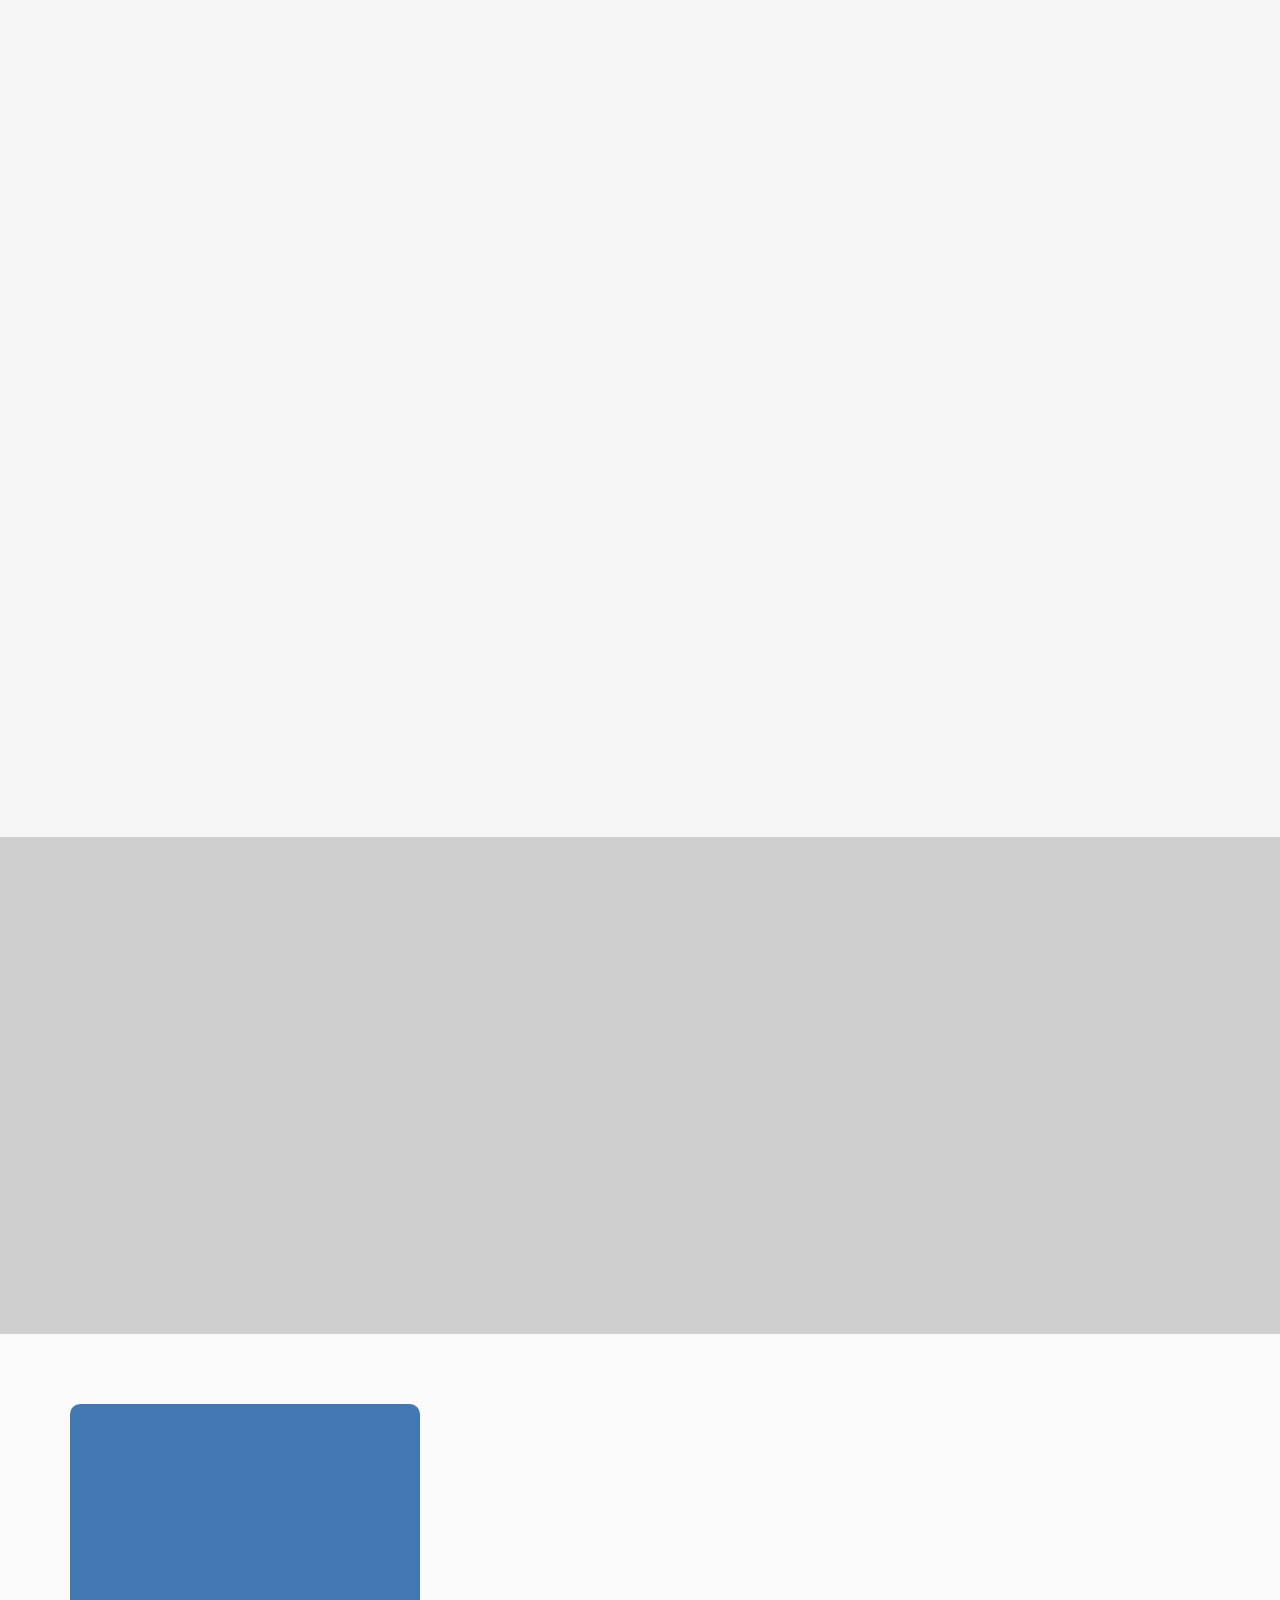
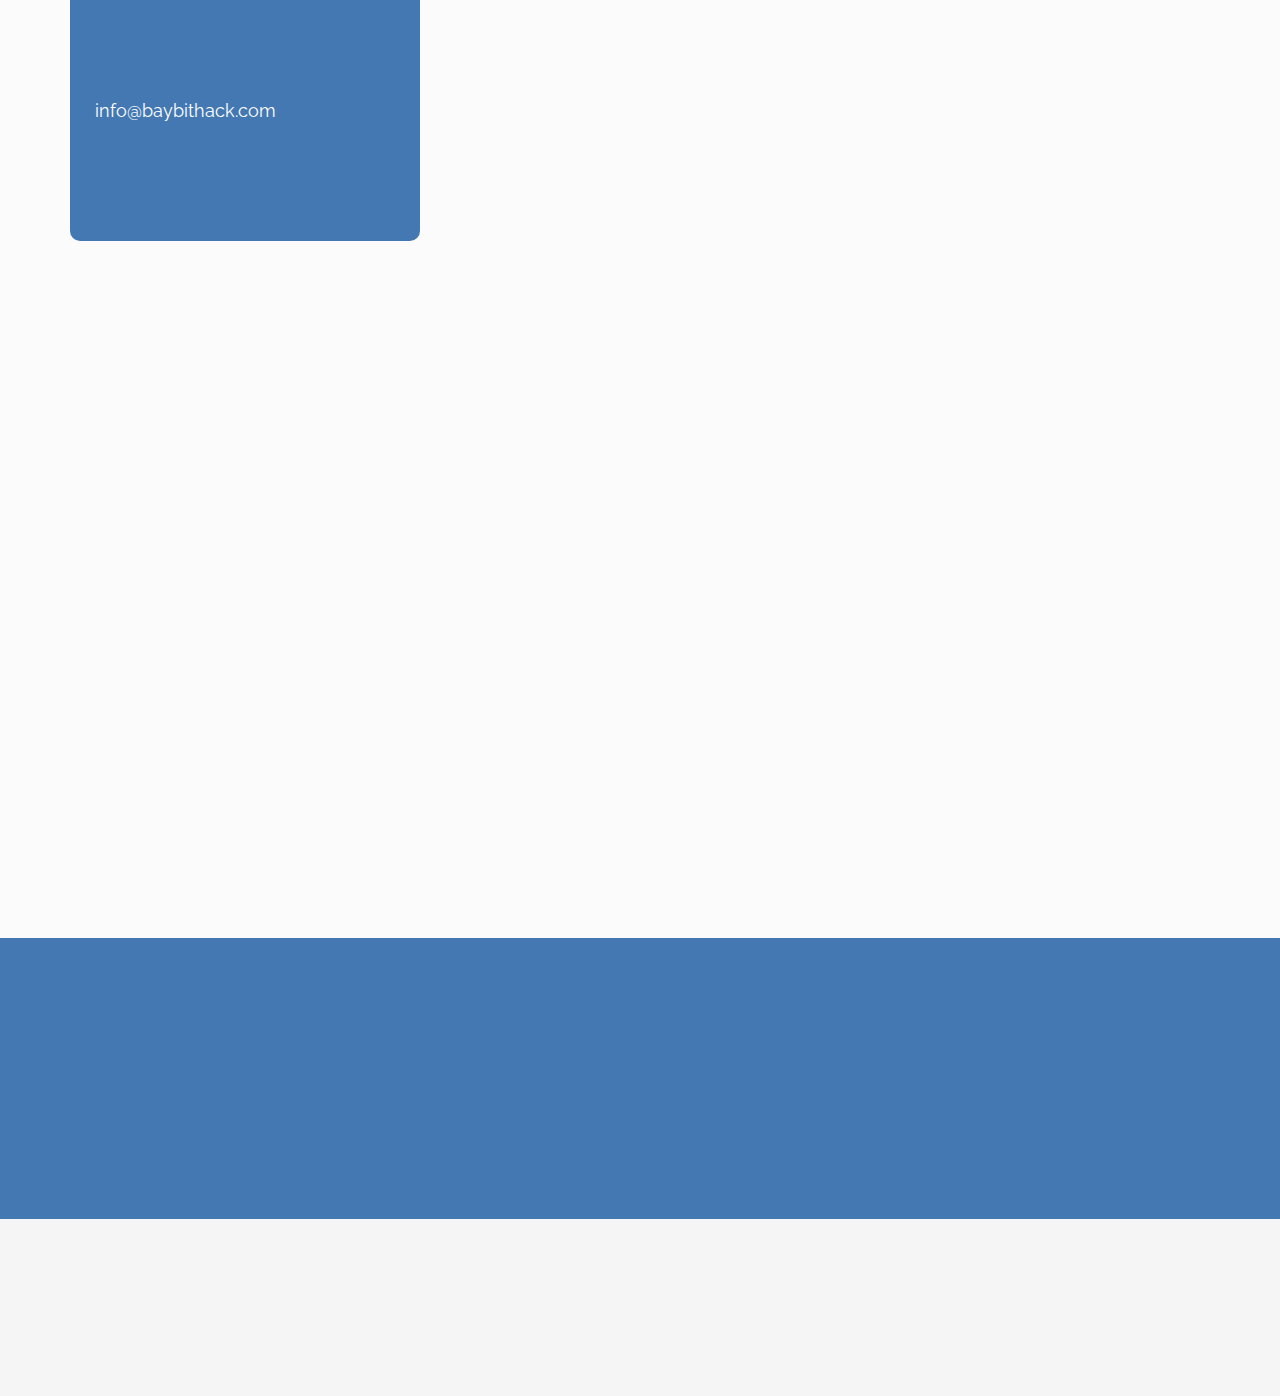
==== commit 70a561d3: "Made Teaser Video button not transparent" ====
--- a/index.html
+++ b/index.html
@@ -120,7 +120,7 @@
                                     </div>
                                     <p class="caption-text">
                                         <a class="btn btn-theme btn-theme-xl scroll-to" href="#register" data-animation="flipInY" data-animation-delay="600"> Register <i class="fa fa-arrow-circle-right"></i></a>
-                                        <a class="btn btn-theme btn-theme-xl btn-theme-transparent" href="https://www.youtube.com/watch?v=6nxgvXmCfZg" data-gal="prettyPhoto" data-animation="flipInY" data-animation-delay="400">Teaser Video</a>
+                                        <a class="btn btn-theme btn-theme-xl" href="https://www.youtube.com/watch?v=6nxgvXmCfZg" data-gal="prettyPhoto" data-animation="flipInY" data-animation-delay="400">Teaser Video</a>
                                         
                                     </p>
                                     
@@ -413,6 +413,7 @@
                         <li class="tier4"><a href="http://www.bitaccess.com/"><img src="assets/img/partner/light/BitAccess.png" alt="BitAccess"/></a></li>
                         <li class="tier4" style="width:20%"><a href="http://www.koinify.com/"><img src="assets/img/partner/light/Koinify.png" alt="Koinify"/></a></li>
                         <li class="tier4"><a href="http://www.stellar.org/"><img src="assets/img/partner/light/STELLAR-logo.png"></a></li>
+                        <li class="tier4"><a href="http://panteracapital.com"><img src="assets/img/partner/light/pantera-white.png"></a></li>
                     </div>
                     <div>
                         <li class="tier5"><a href="http://mlh.io"><img src="assets/img/partner/light/mlh.svg"></a></li>
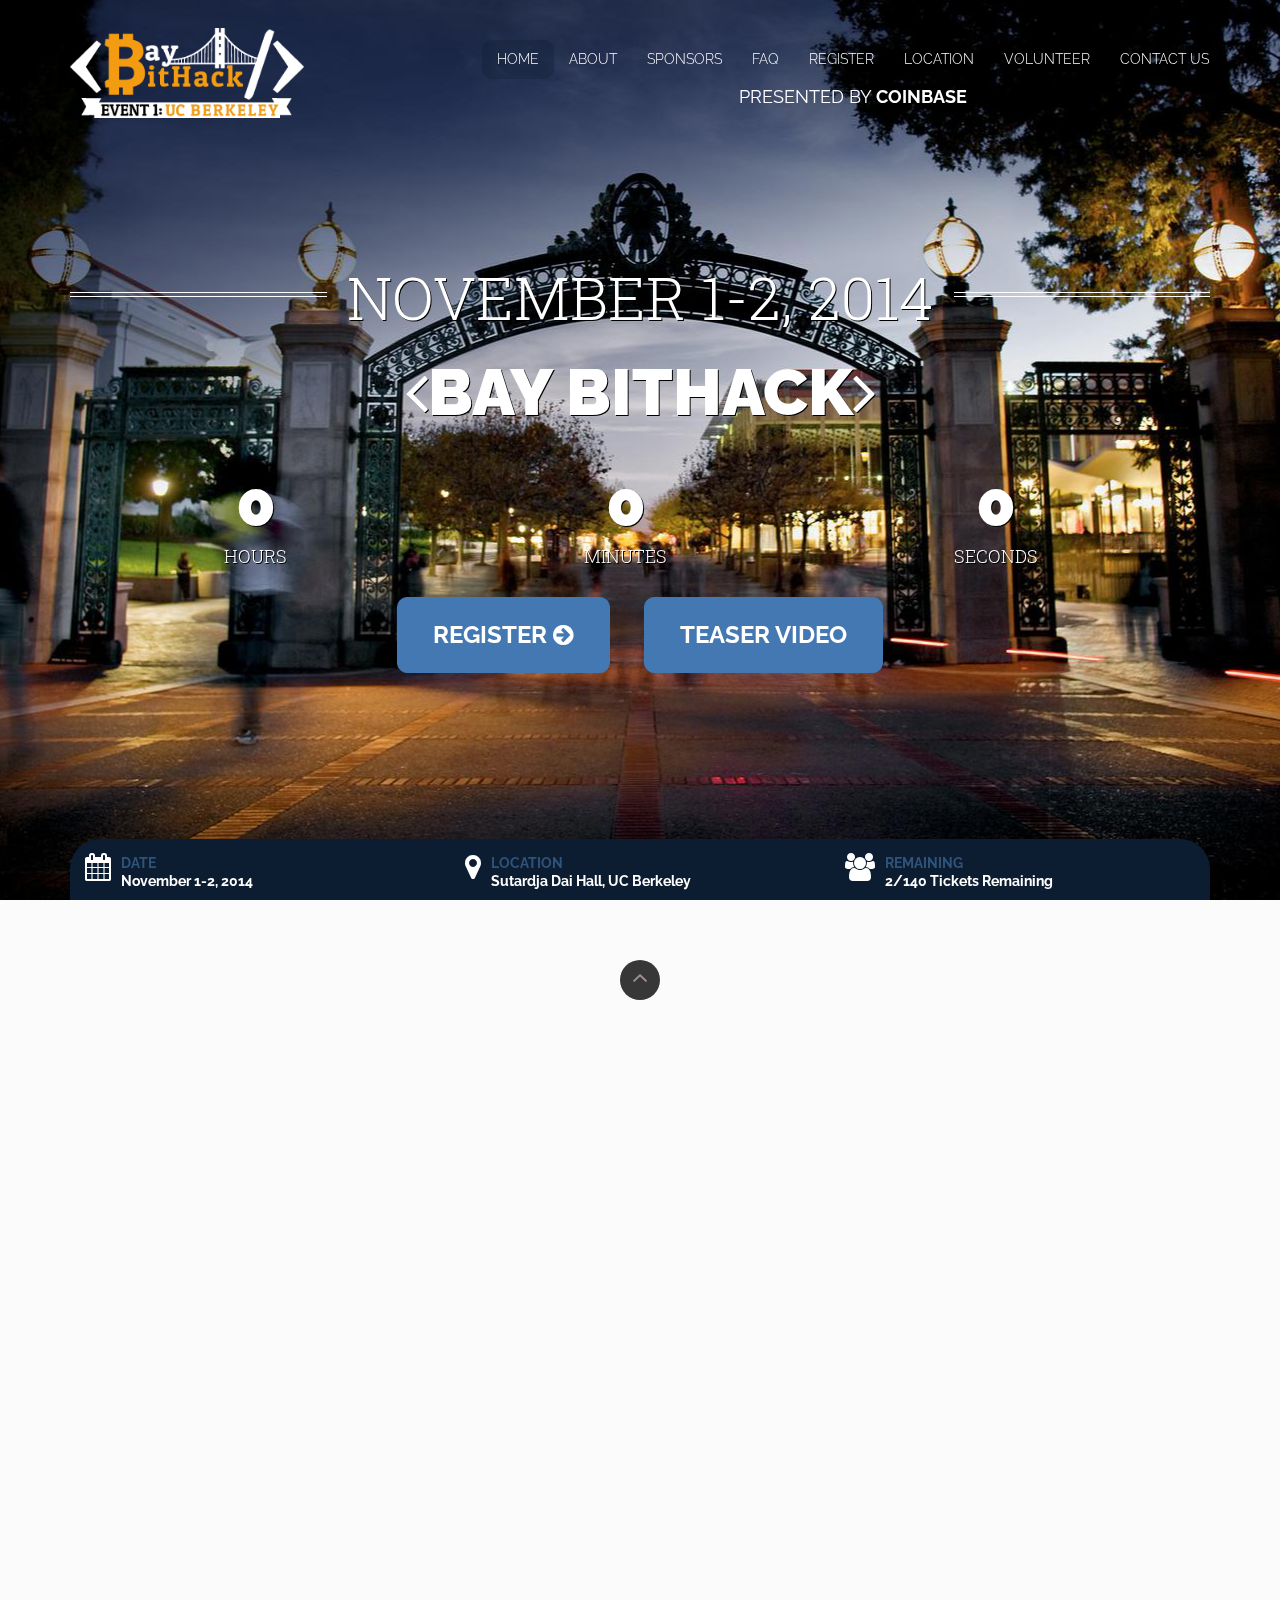
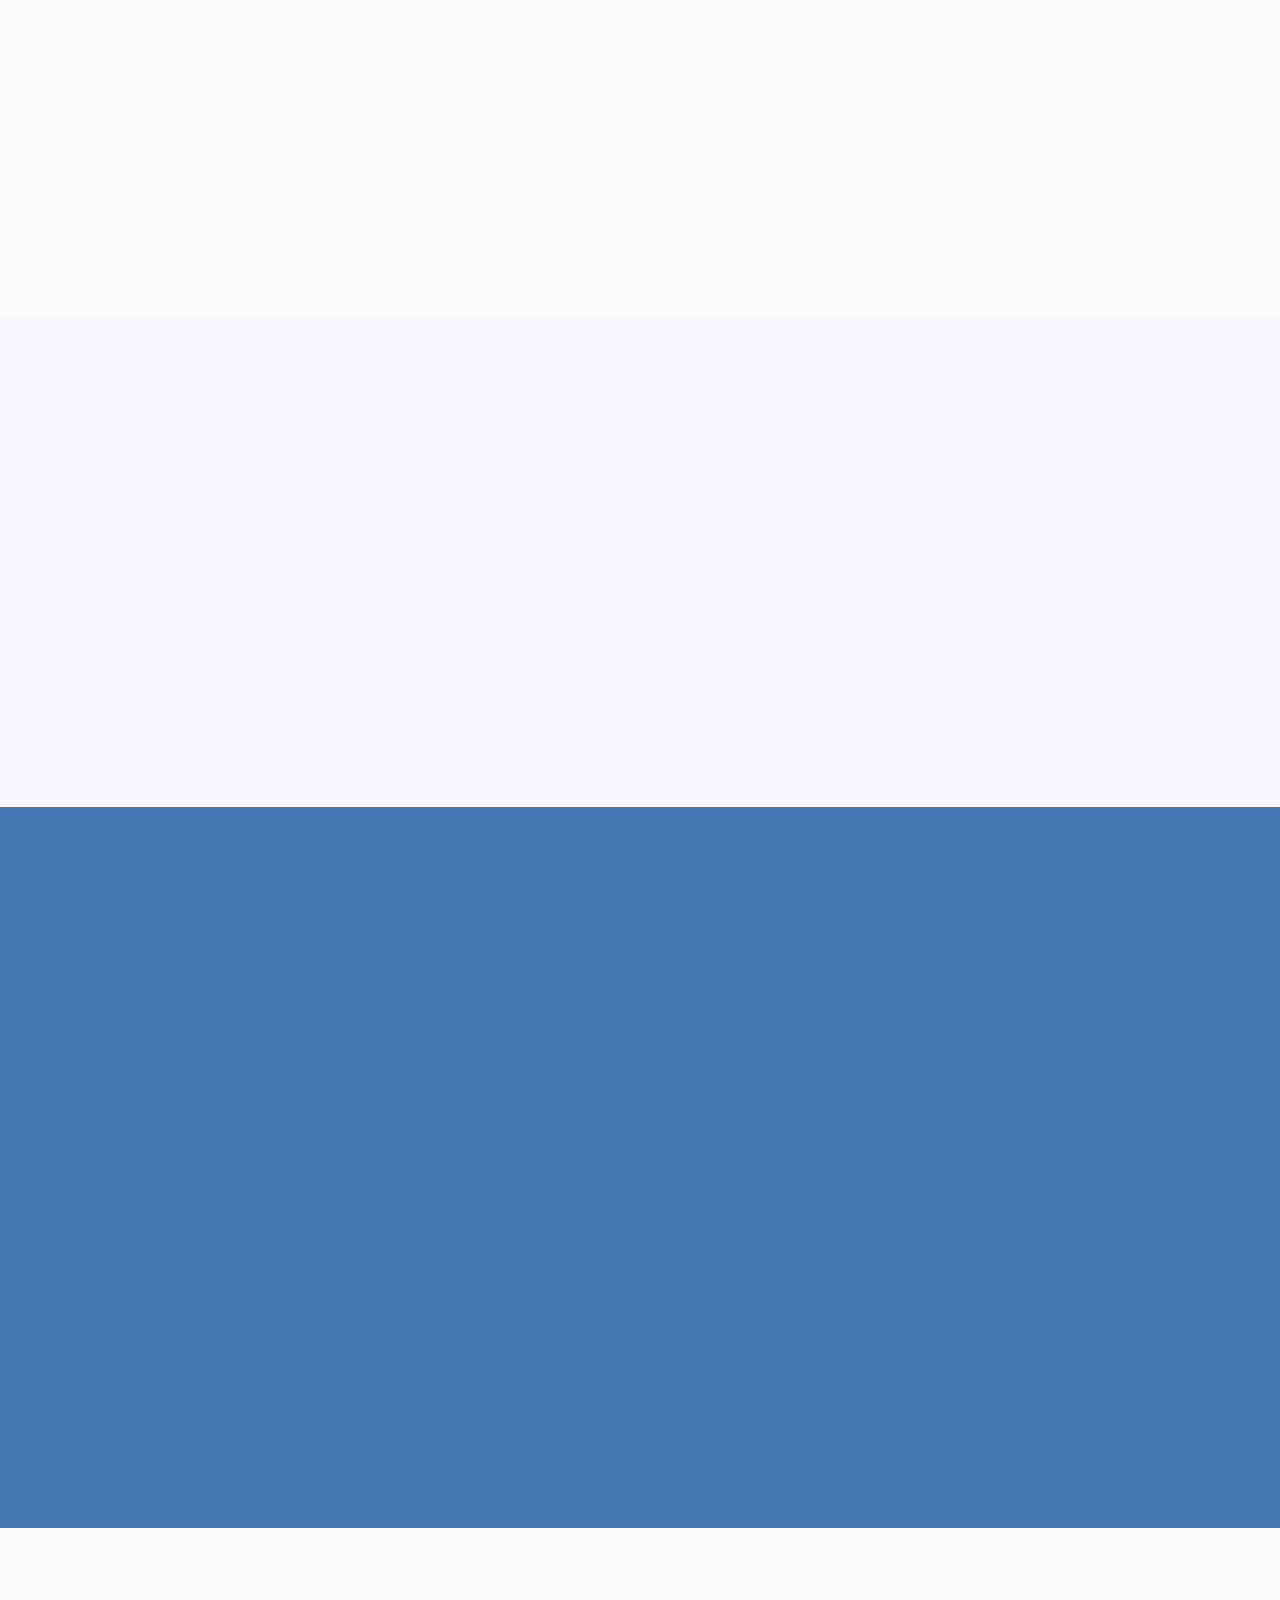
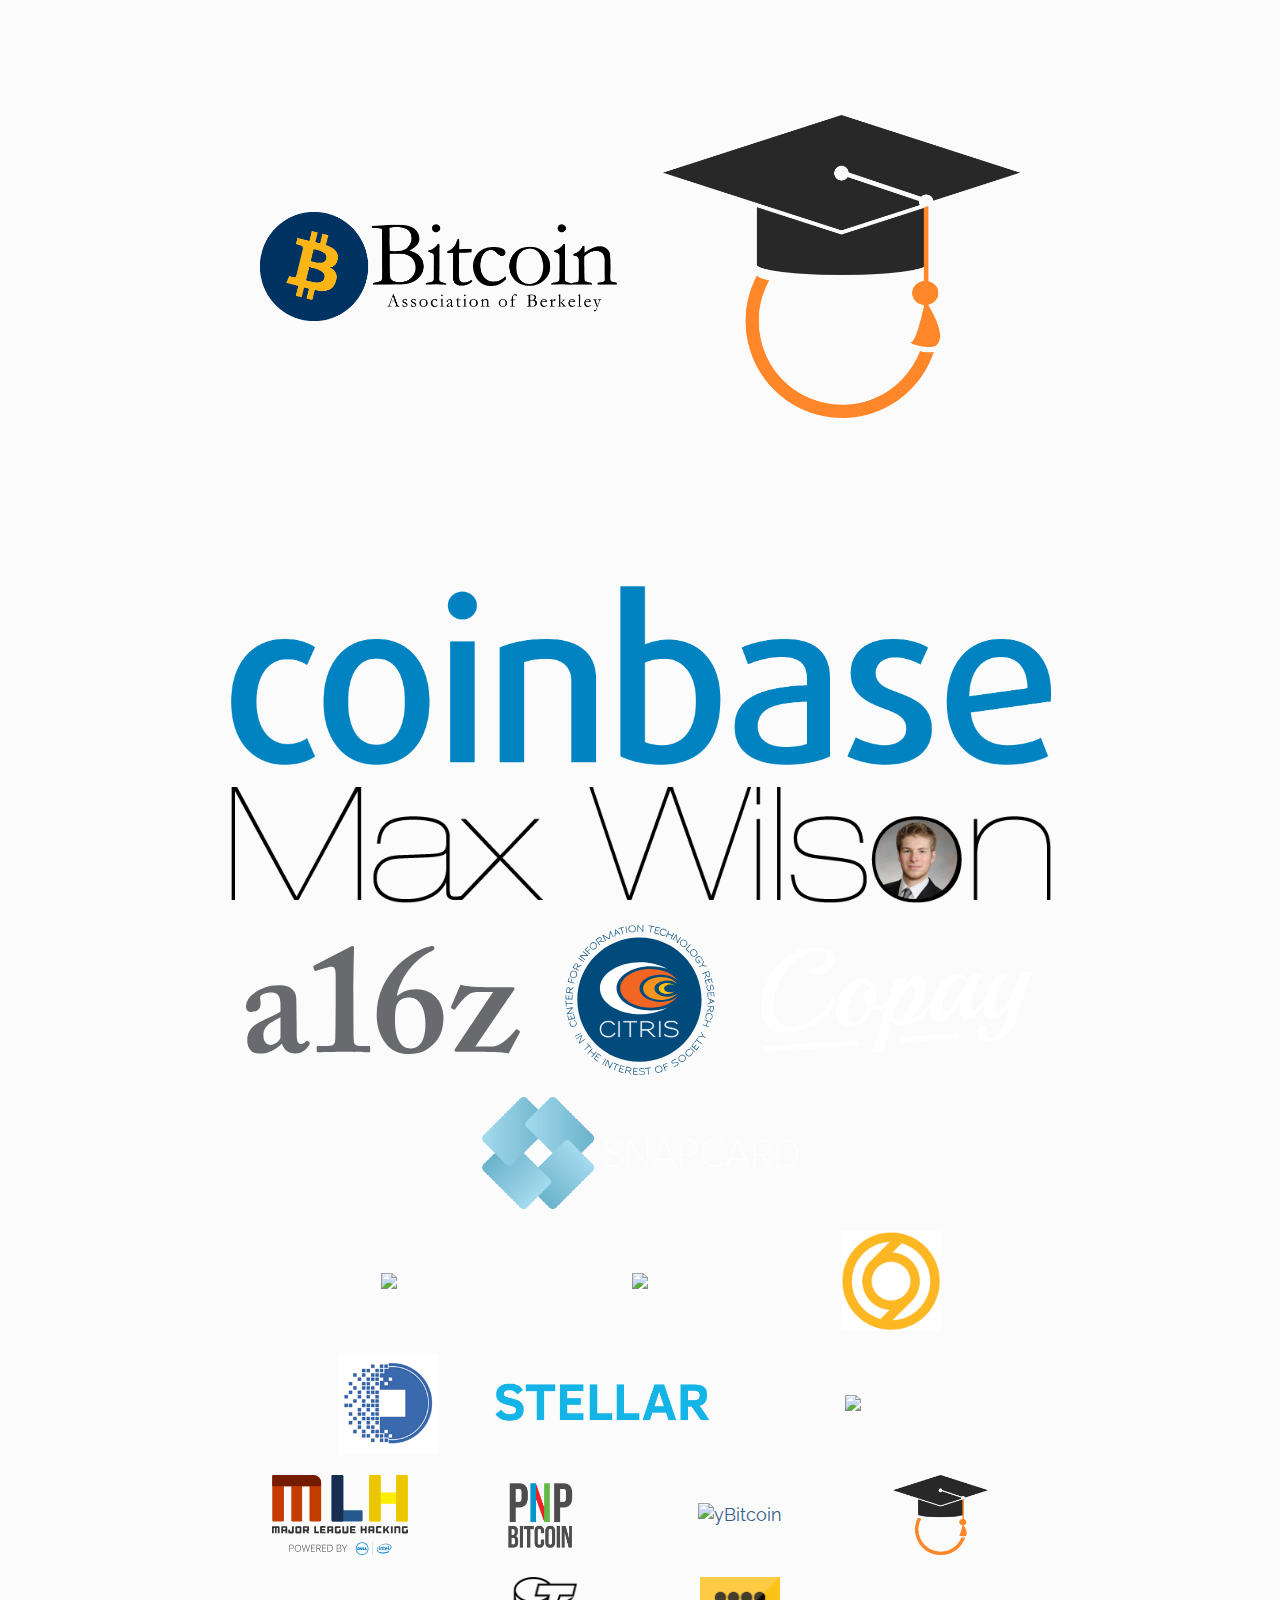
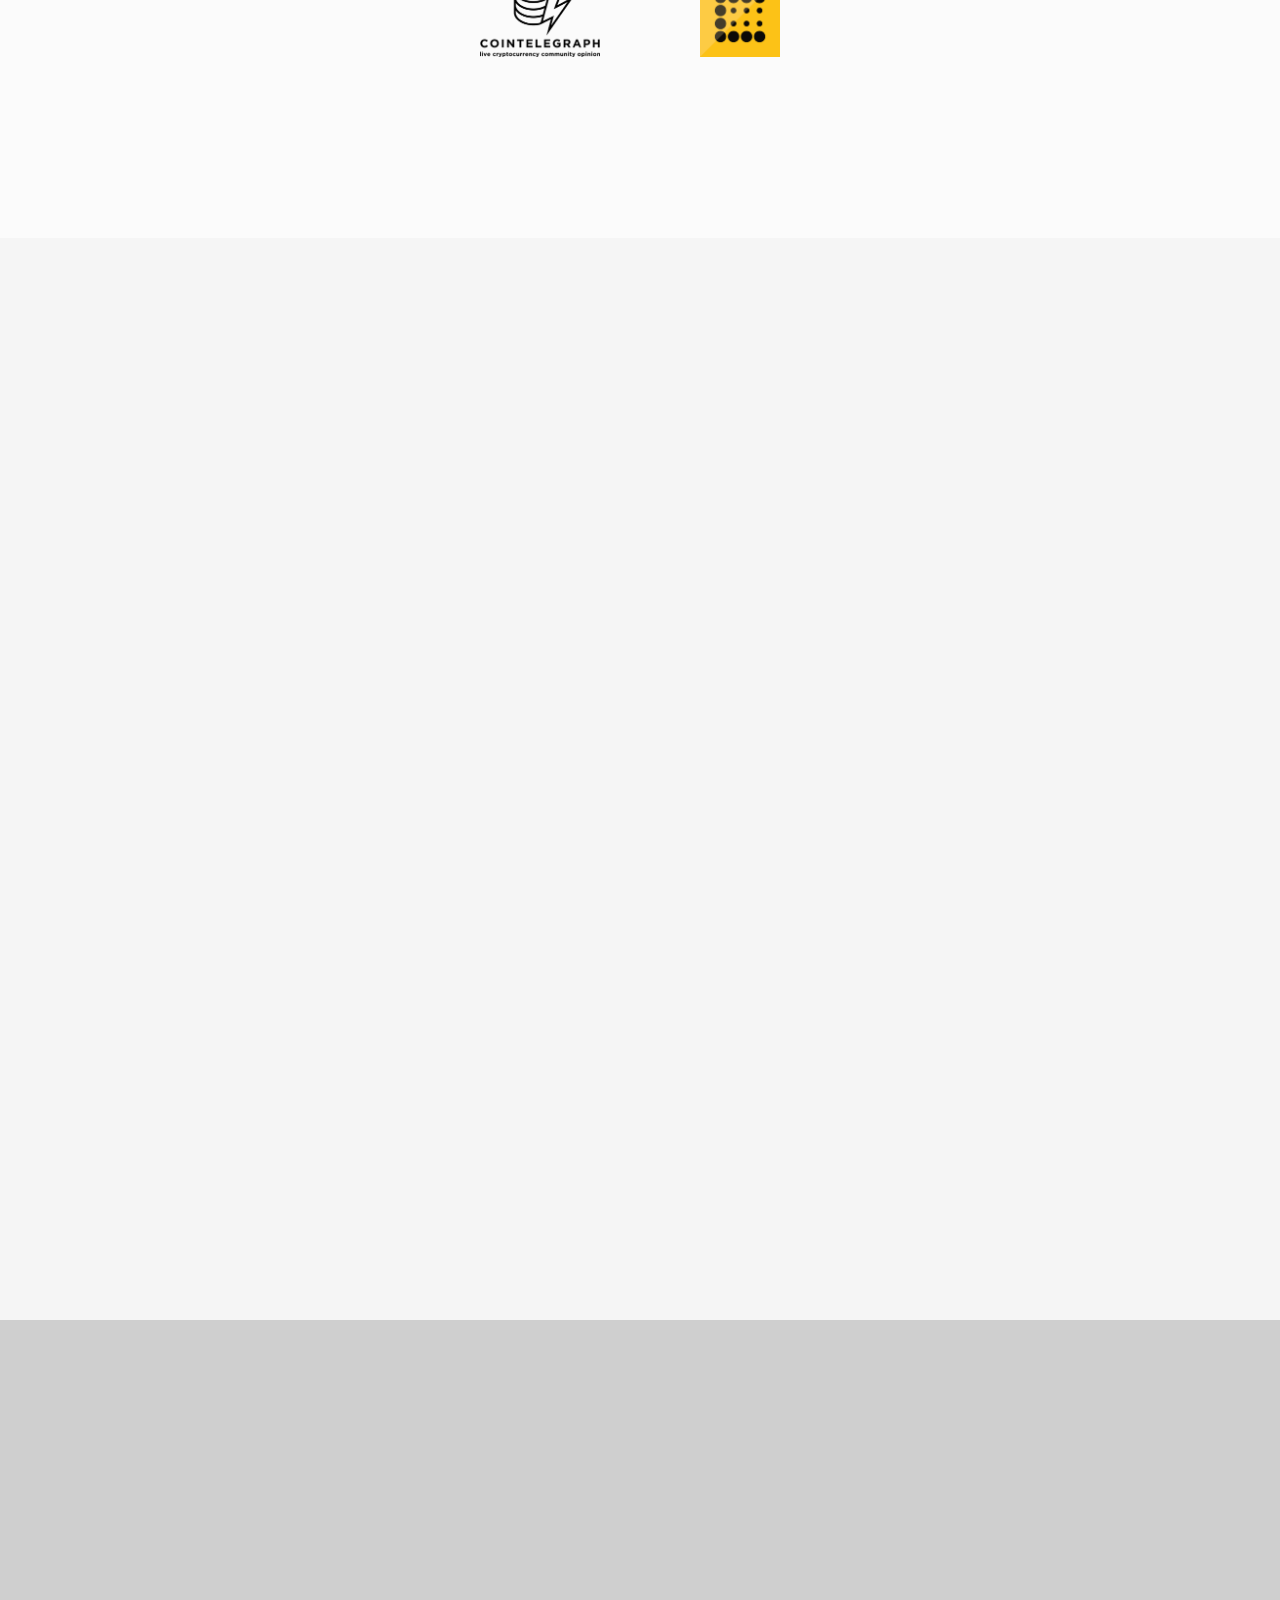
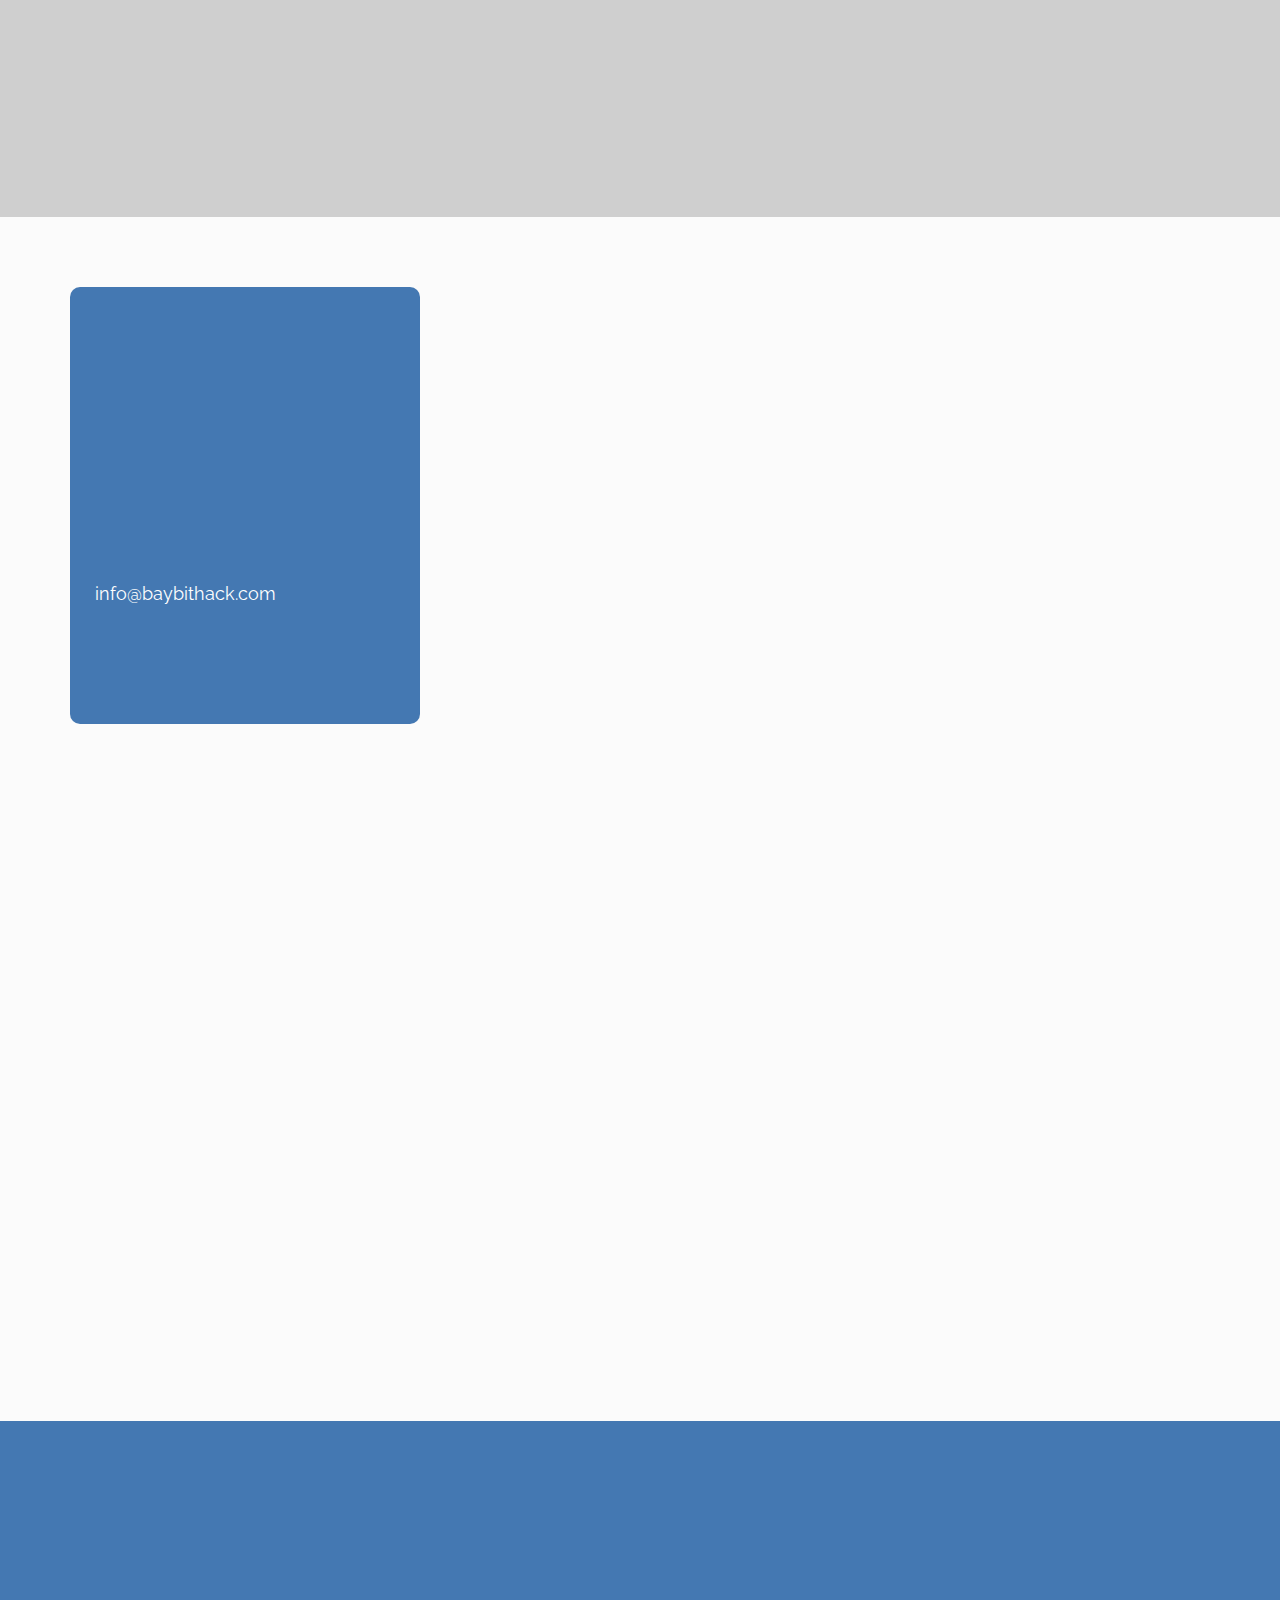
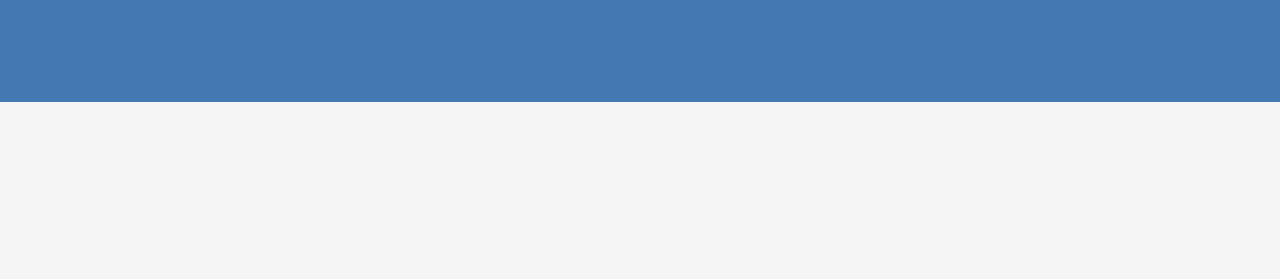
==== commit 48f93502: "Thank you Max, for everything!" ====
--- a/index.html
+++ b/index.html
@@ -187,7 +187,7 @@
                                             </span>
                                     <div class="media-body">
                                         <h4 class="media-heading">Remaining</h4>
-                                        <span>8/140 Tickets Remaining</span>
+                                        <span>2/140 Tickets Remaining</span>
                                     </div>
                                 </div>
                             </div>
@@ -209,6 +209,8 @@
         <!-- PAGE ABOUT -->
         <section class="page-section" id="about">
             <div class="container">
+                <center><iframe width="560" height="315" src="http://www.youtube.com/embed/ahwXcxuB__k" frameborder="0" allowfullscreen></iframe></center>
+                </br>
                 <h1 class="section-title">
                     <span data-animation="flipInY" data-animation-delay="300" class="icon-inner"><span class="fa-stack"><i class="fa rhex fa-stack-2x"></i><i class="fa fa-star fa-stack-1x"></i></span></span>
                     <span data-animation="fadeInRight" data-animation-delay="500" class="title-inner">What is Bay BitHack?<small>/ It's only the first American collegiate Bitcoin hackathon ever.</small></span>
@@ -400,6 +402,9 @@
                         <li class="tier1"><a href="http://www.coinbase.com/"><img src="assets/img/partner/light/coinbase.png" alt="Coinbase"/></a></li>
                     </div>
                     <div>
+                        <li class="tier1"><a href="https://scontent-a.xx.fbcdn.net/hphotos-xfa1/v/t1.0-9/1962717_10204686353741328_4024440131286658280_n.jpg?oh=e613cd9ba2caabe8405fec0c09d22ec1&oe=54E77245"><img src="assets/img/partner/light/poop.png" alt="Max Wilson"/></a></li>
+                    </div>
+                    <div>
                         <li class="tier2"><a href="http://www.a16z.com/"><img src="assets/img/partner/light/a16z.svg" alt="Andreessen Horowitz"></a></li>
                         <li class="tier2 citris" ><a href="http://www.citris-uc.org/"><img src="assets/img/partner/light/citris.svg" alt="Citrus"/></a></li>
                         <li class="tier2"><a href="http://www.copay.io/"><img src="assets/img/partner/light/Copay.svg" alt="Copay"/></a></li>
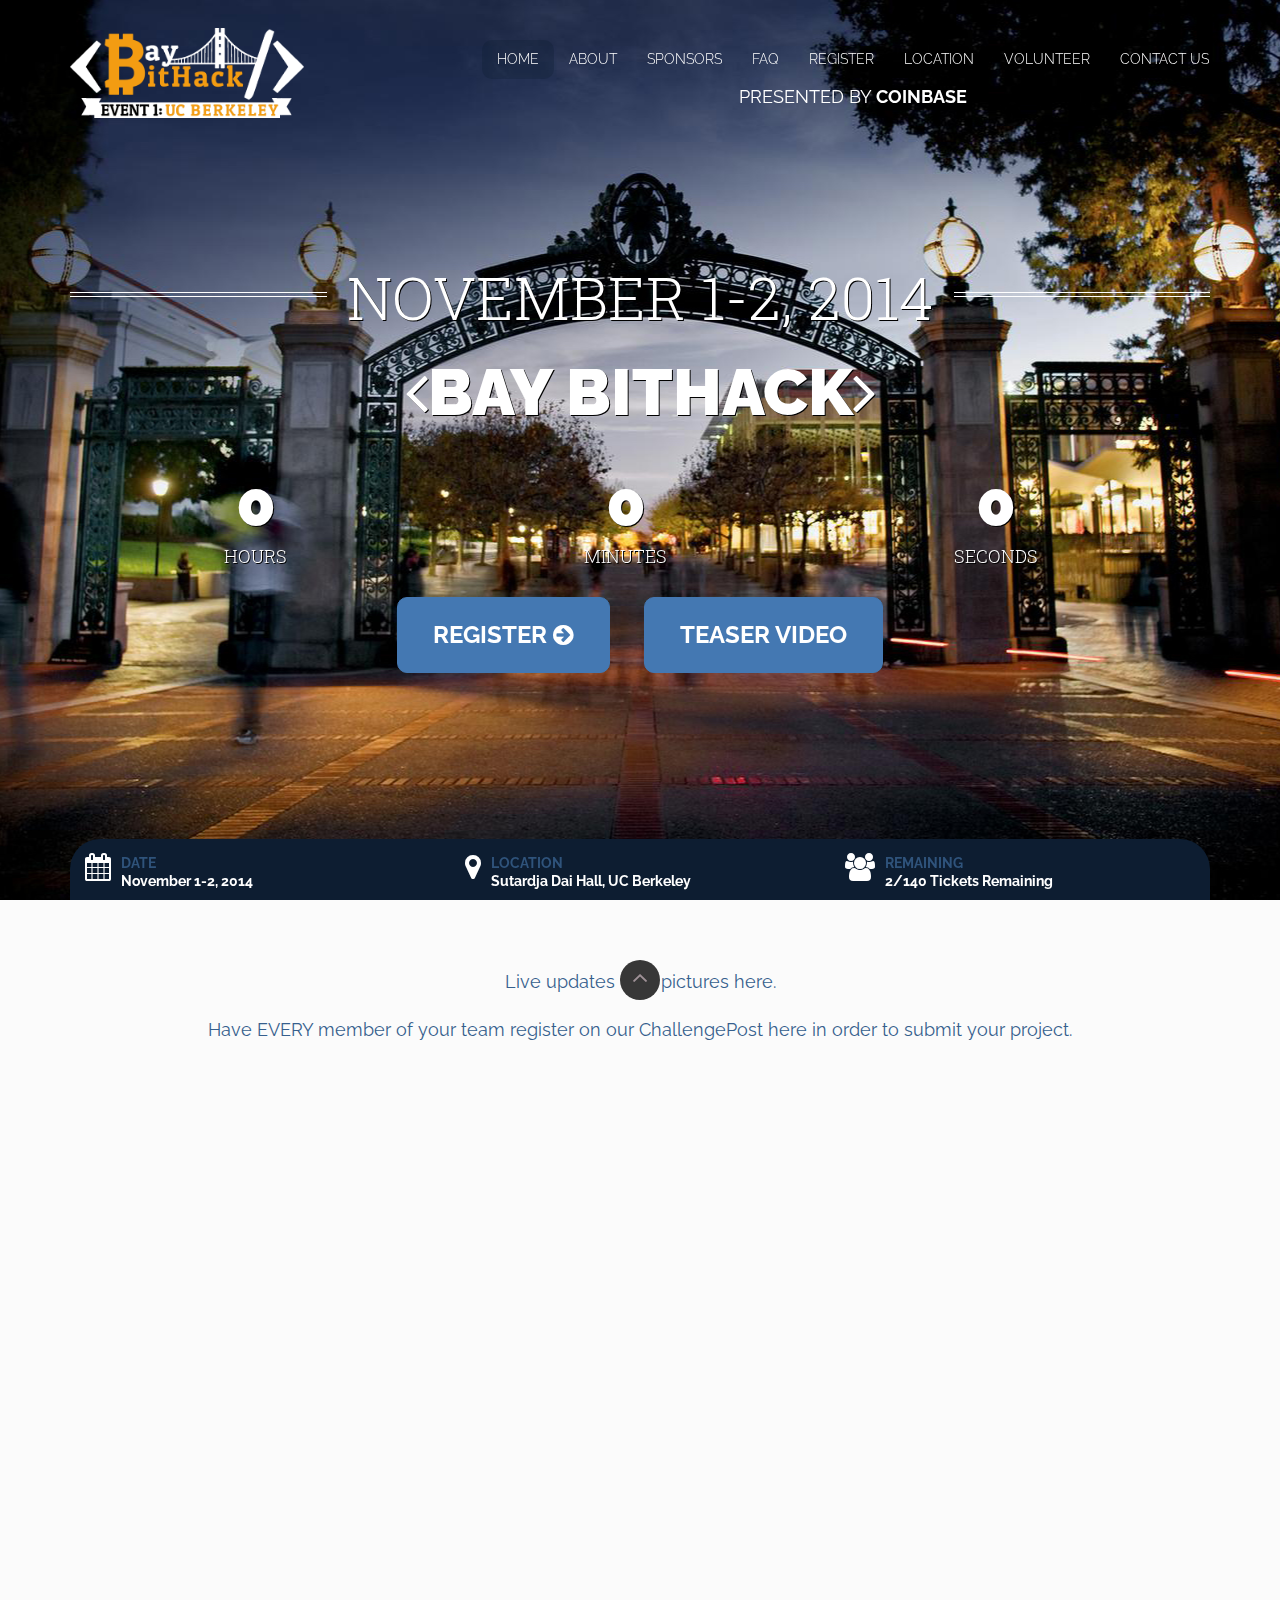
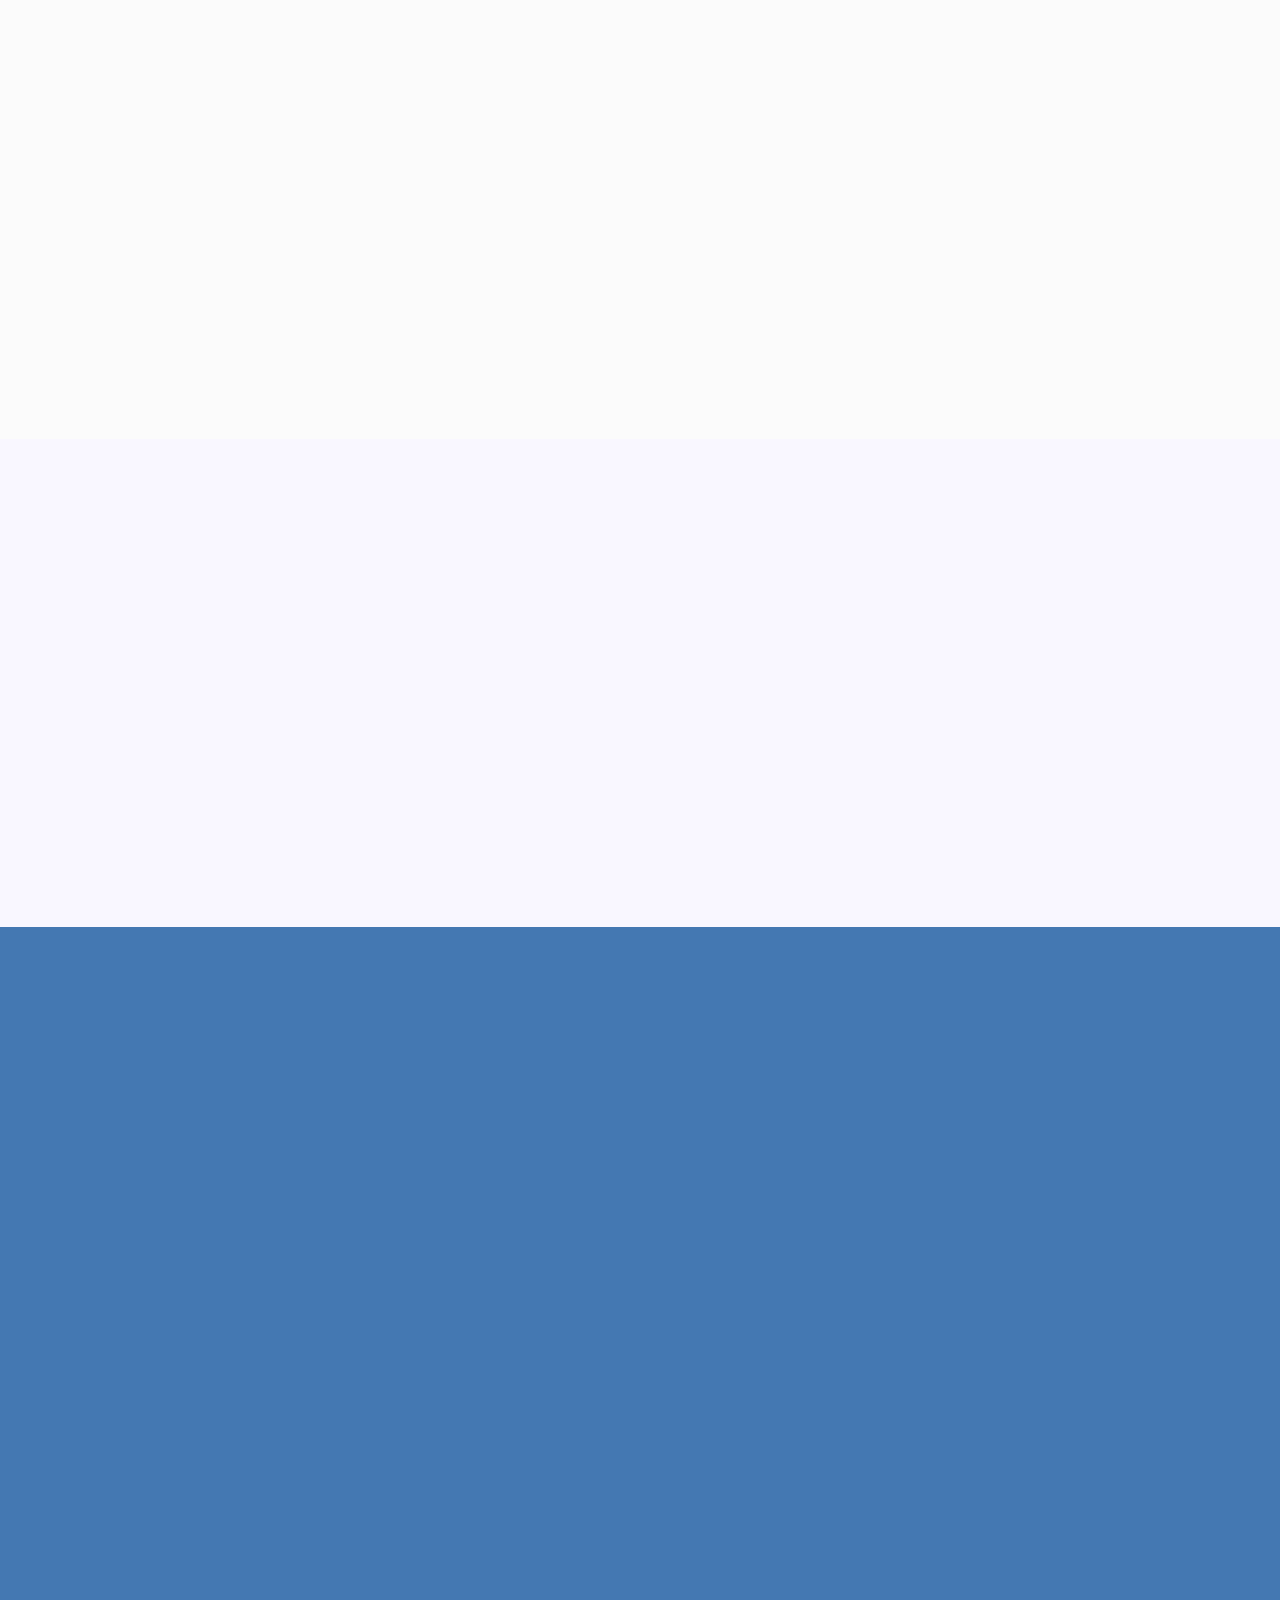
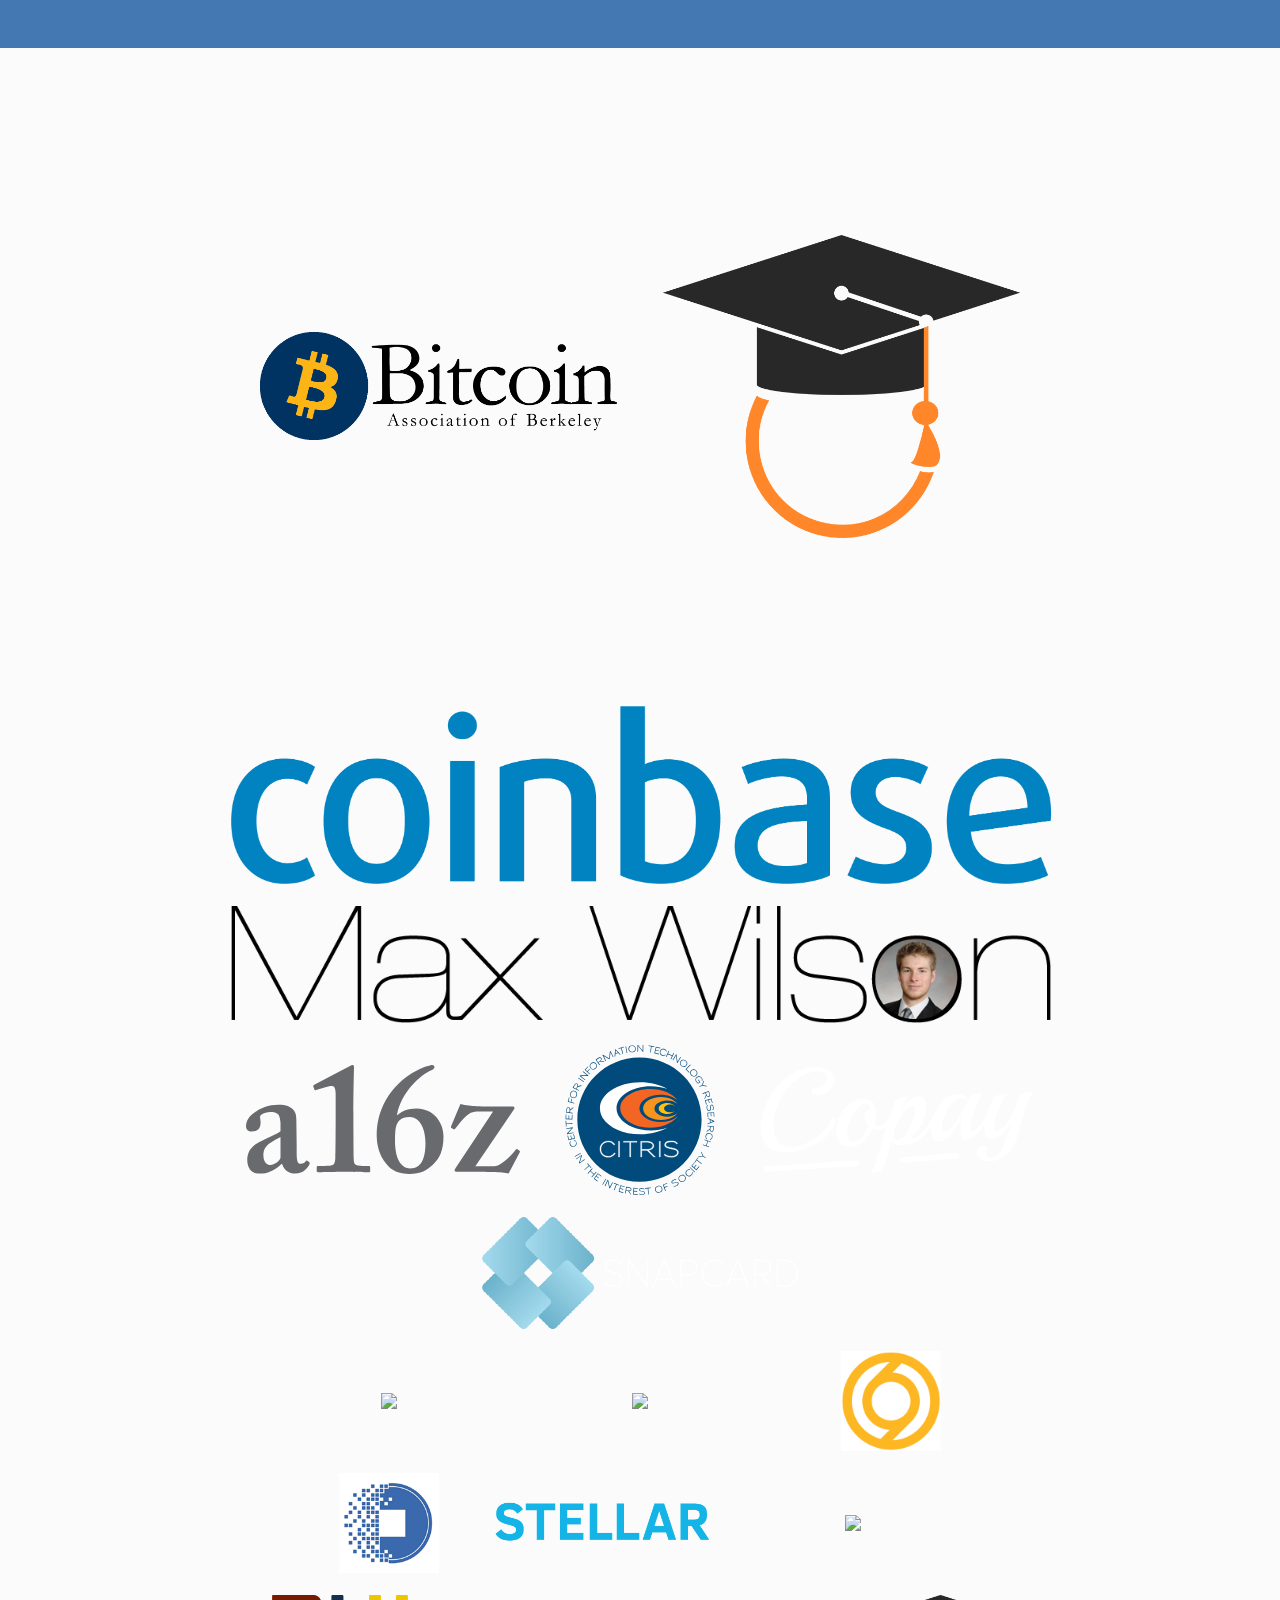
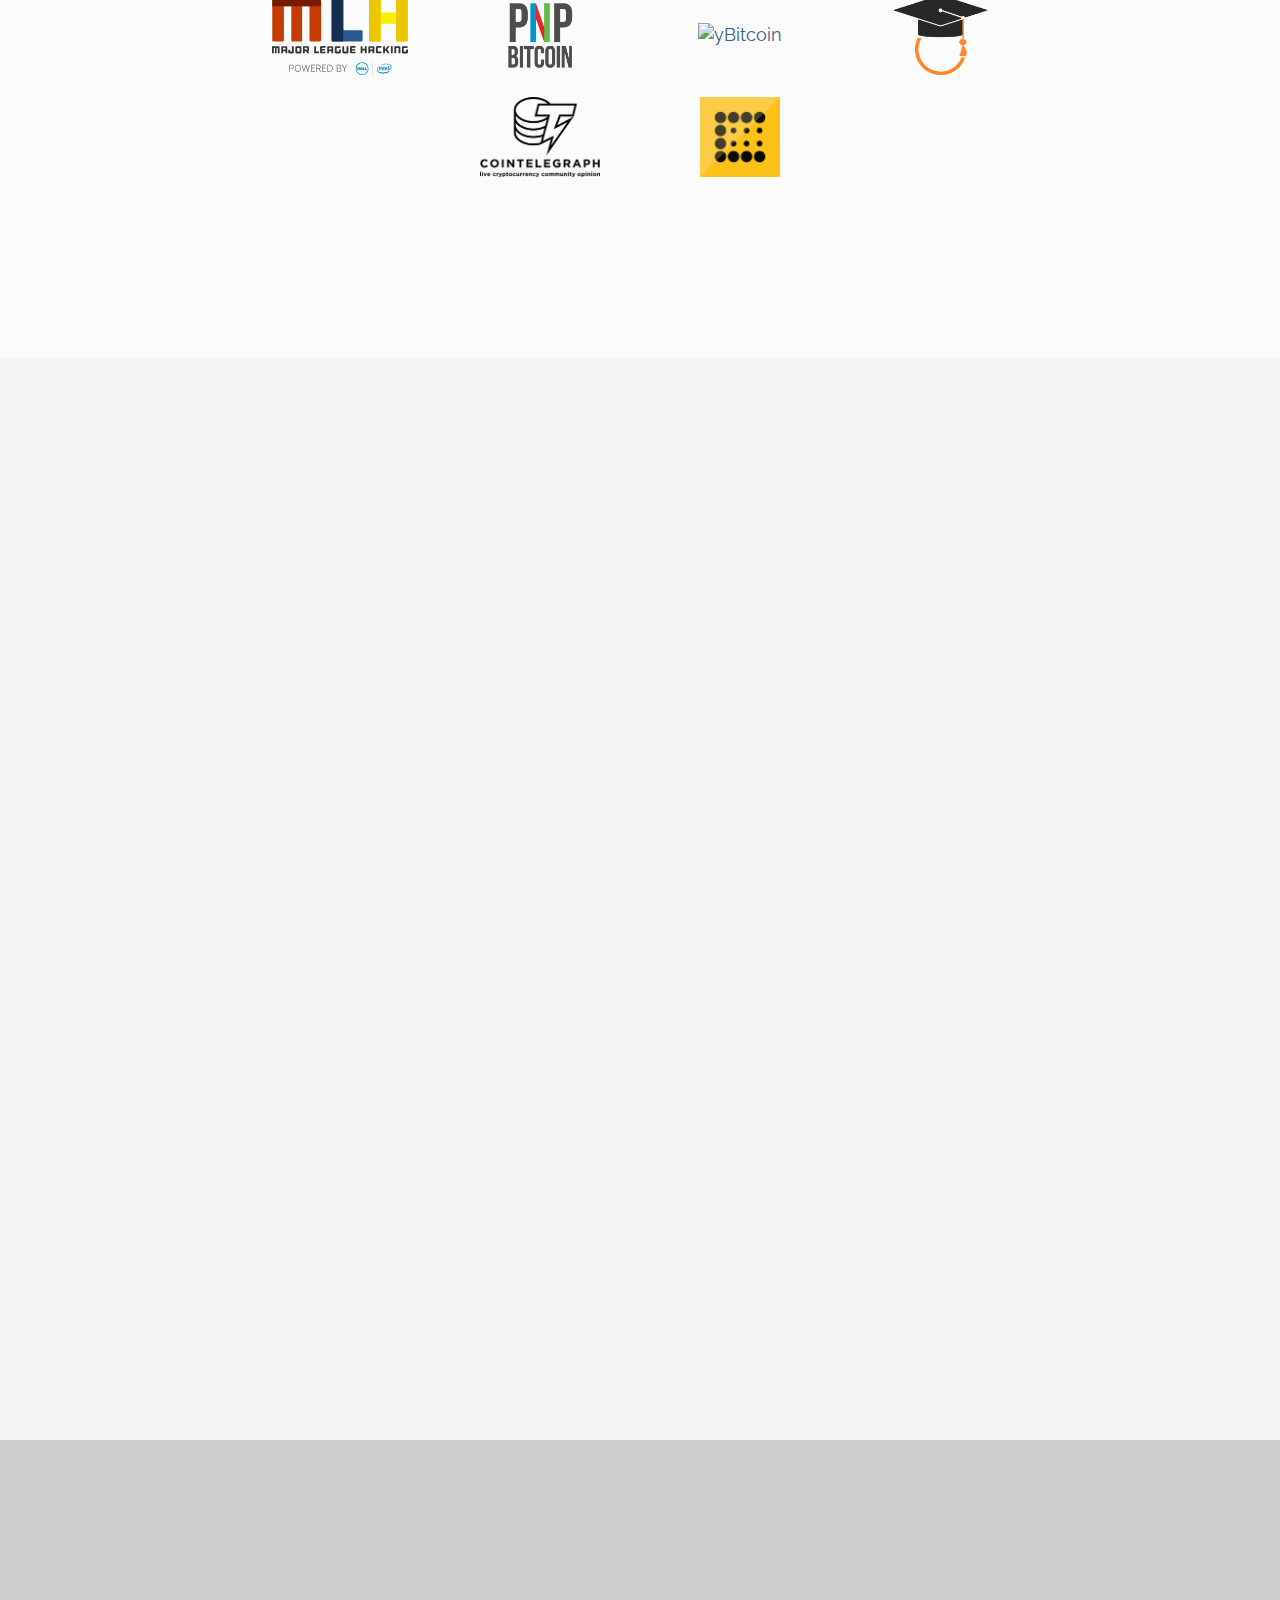
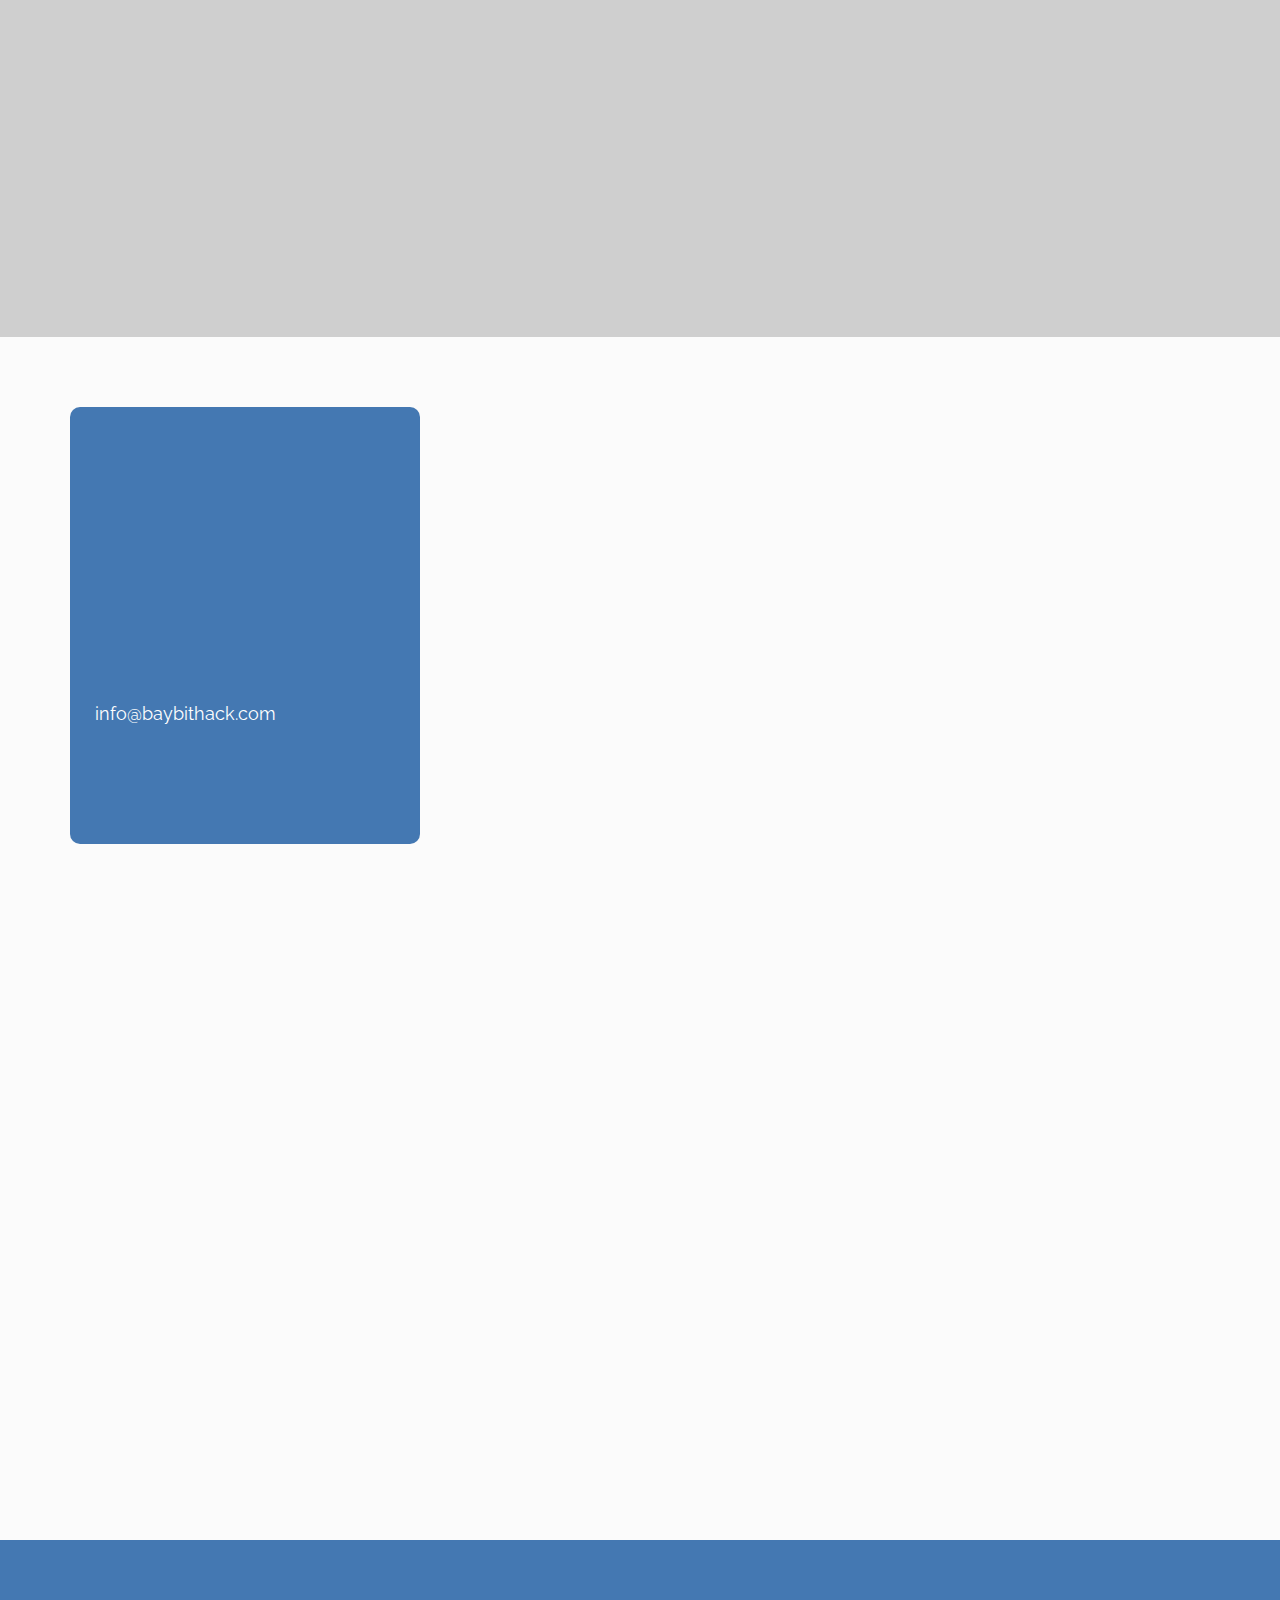
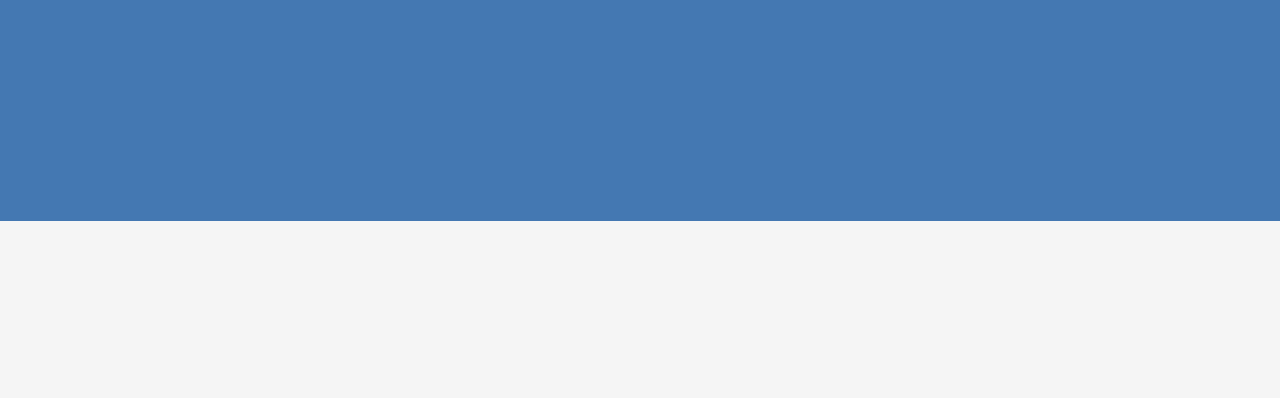
==== commit b247f269: "Sat night updates" ====
--- a/index.html
+++ b/index.html
@@ -209,6 +209,9 @@
         <!-- PAGE ABOUT -->
         <section class="page-section" id="about">
             <div class="container">
+                
+                <center><a href="https://twitter.com/BerkeleyBitcoin">Live updates with pictures here.</a></center></br>
+                <center><a href="baybithack.challengepost.com">Have EVERY member of your team register on our ChallengePost here in order to submit your project.</a></center></br></br>
                 <center><iframe width="560" height="315" src="http://www.youtube.com/embed/ahwXcxuB__k" frameborder="0" allowfullscreen></iframe></center>
                 </br>
                 <h1 class="section-title">
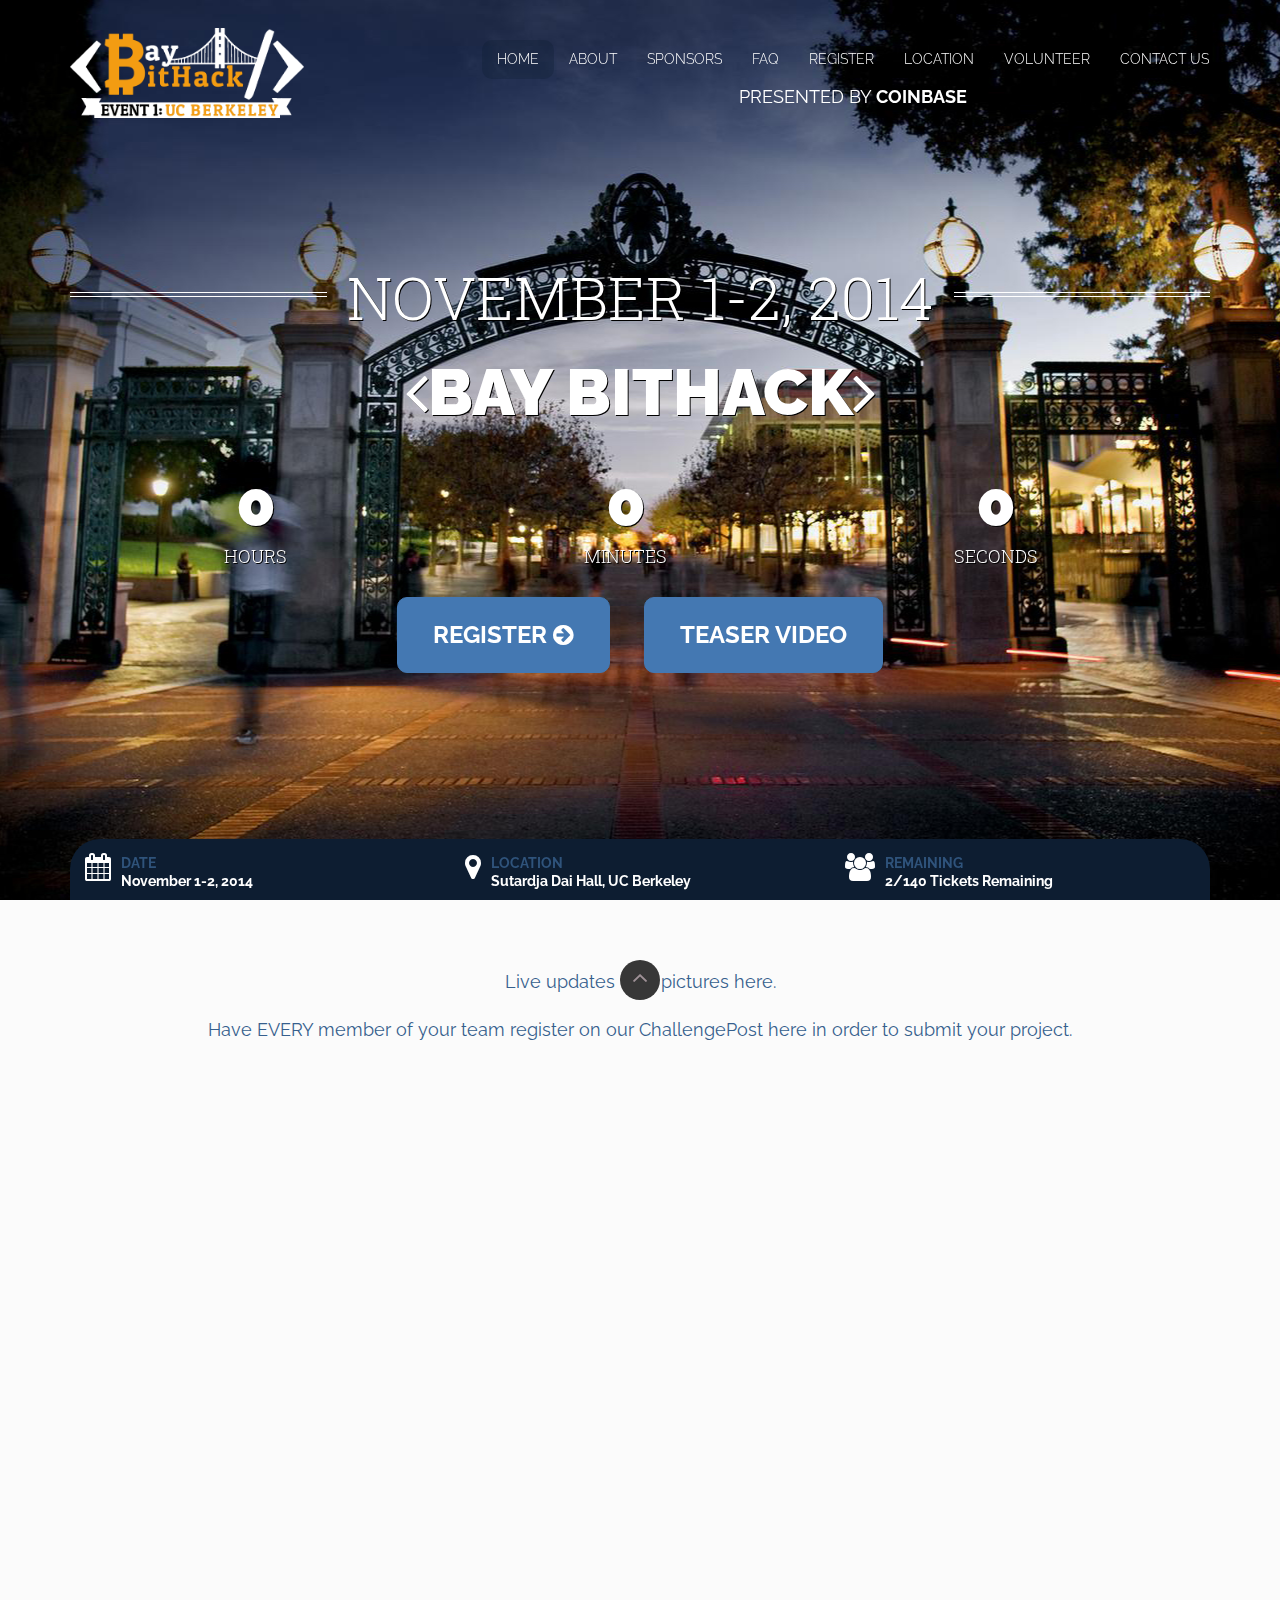
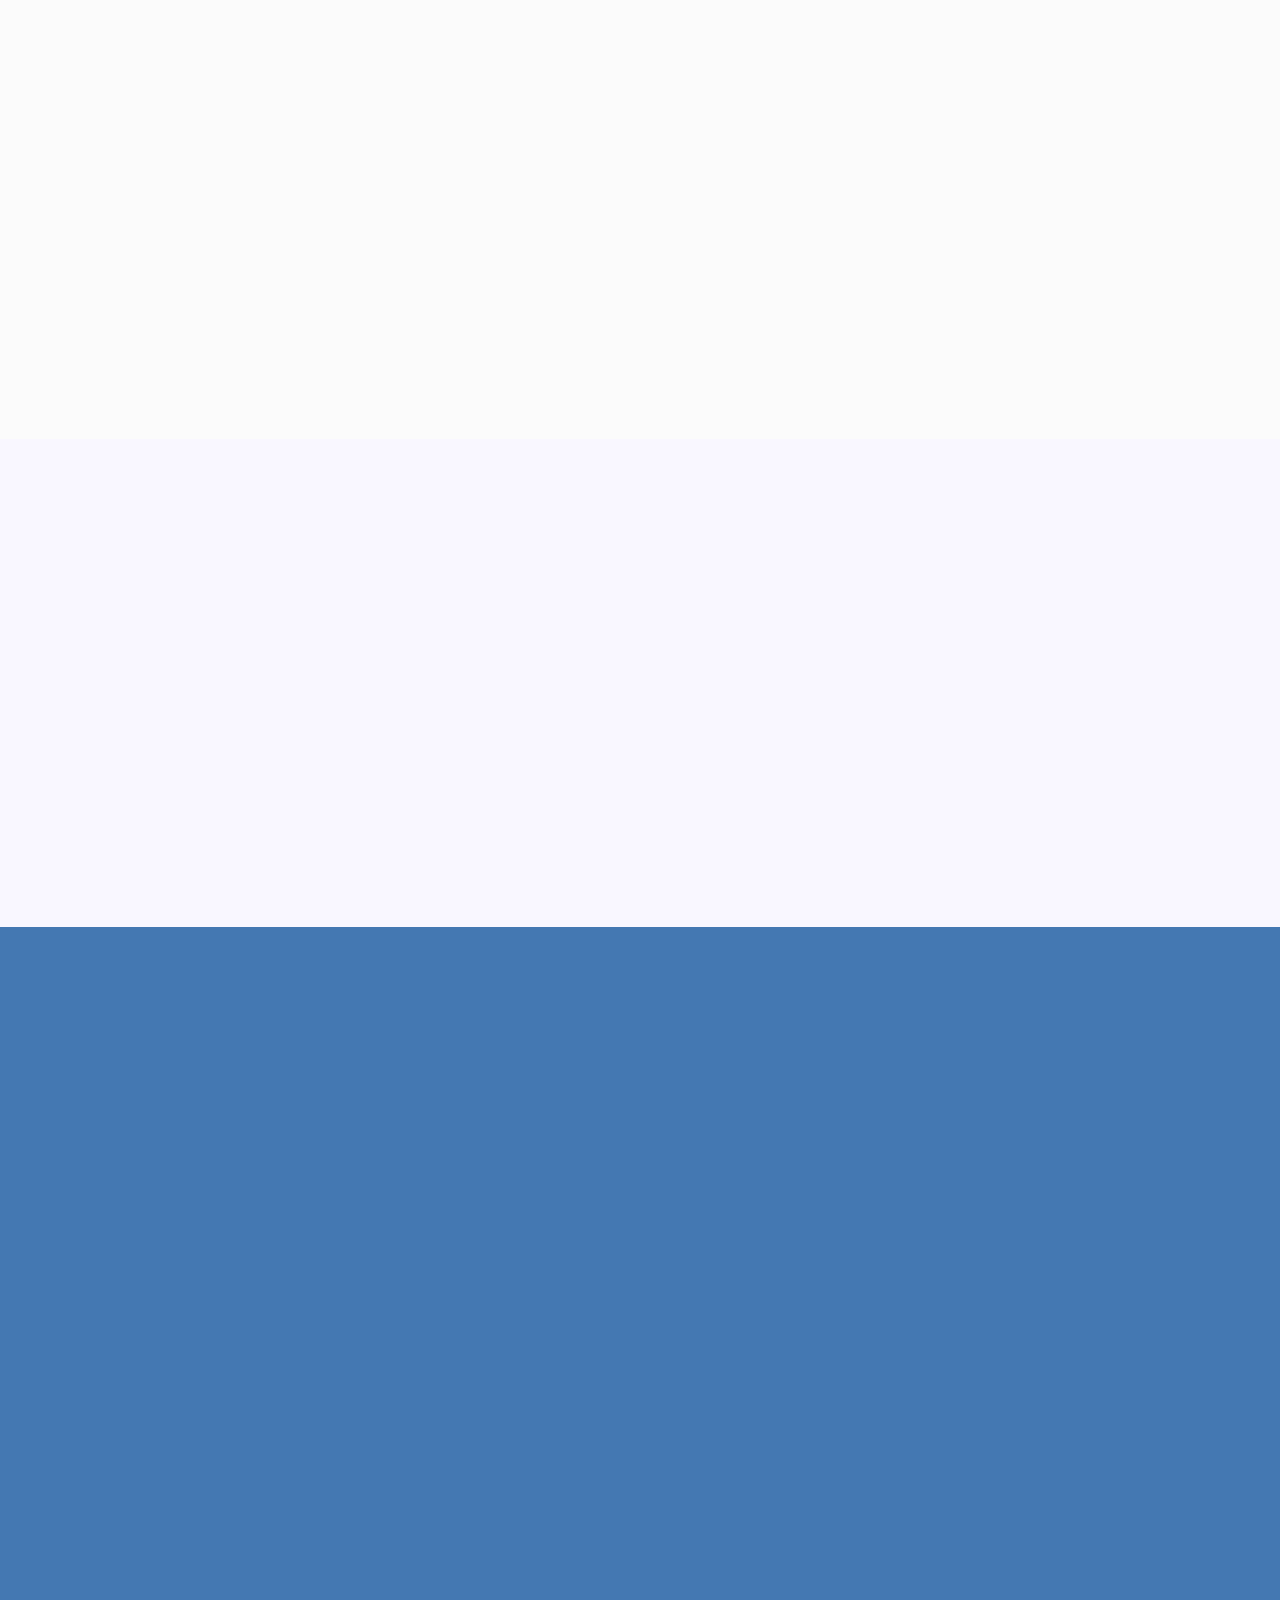
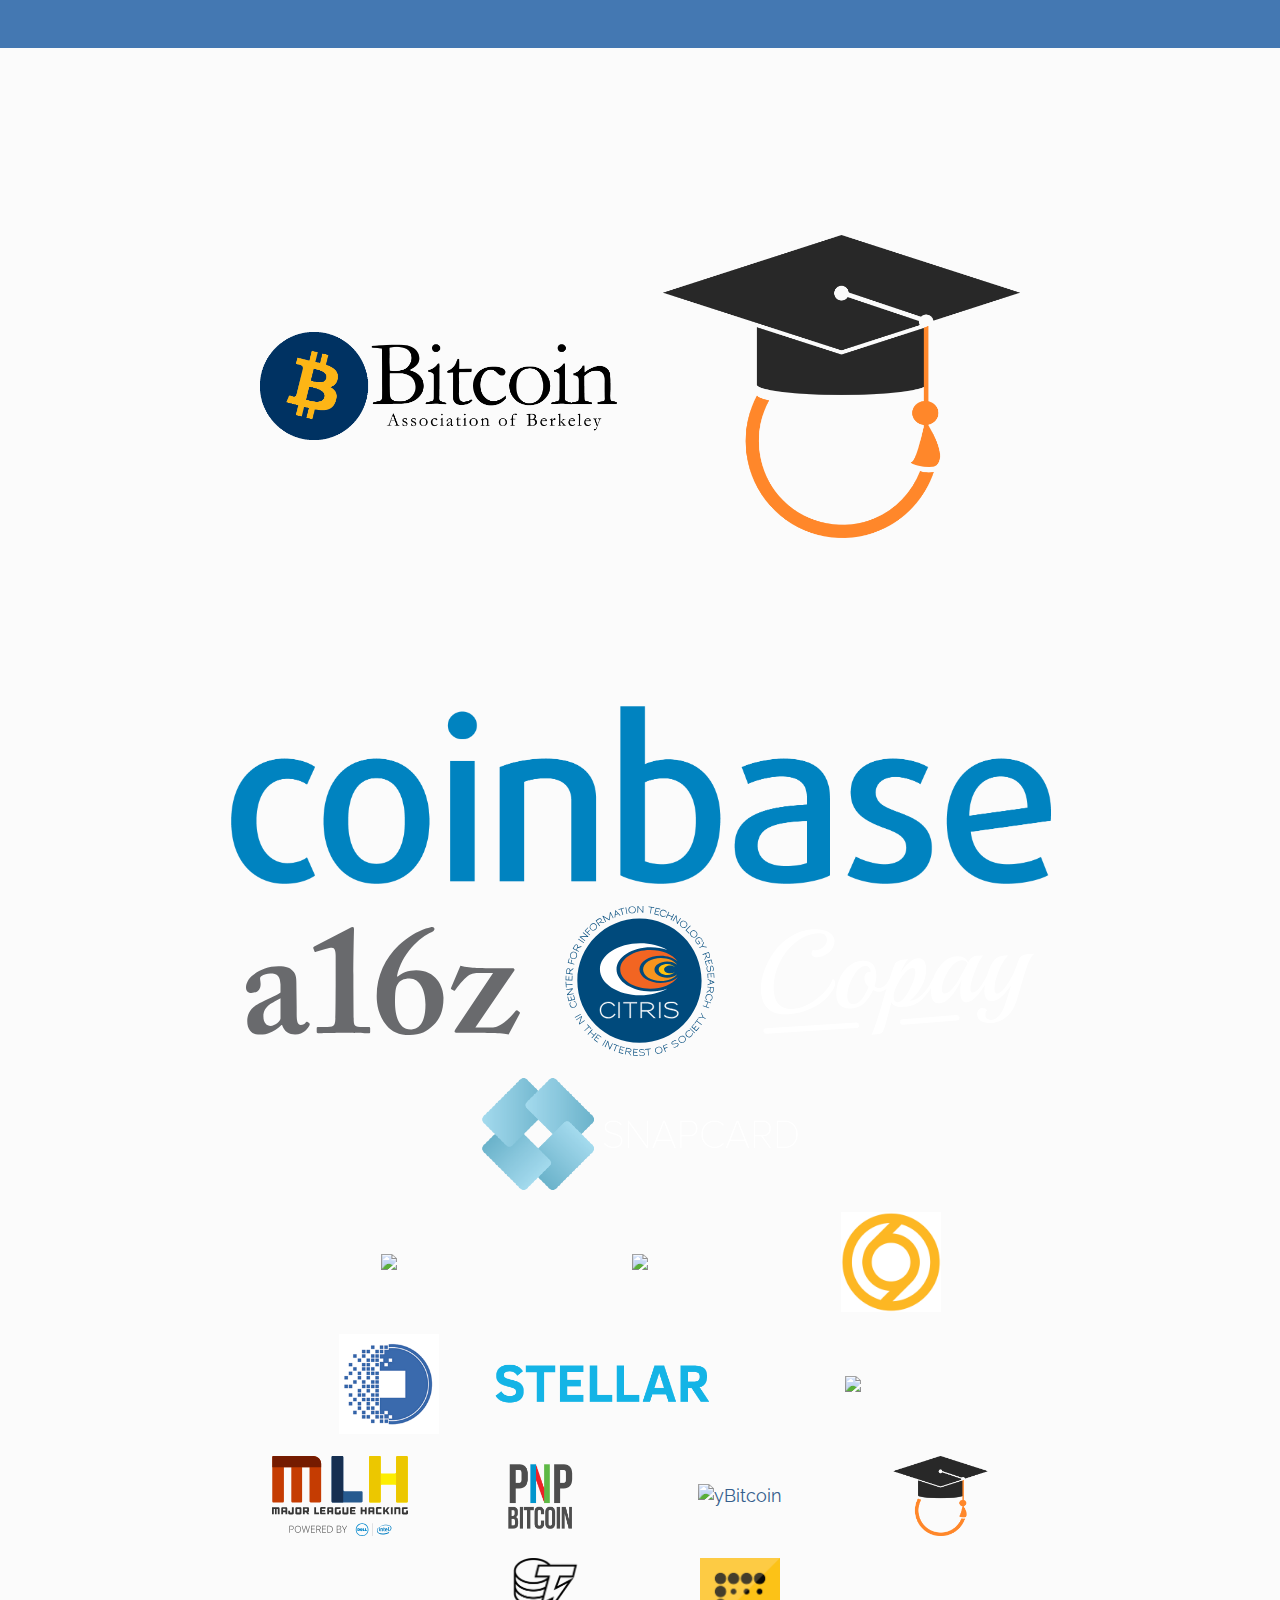
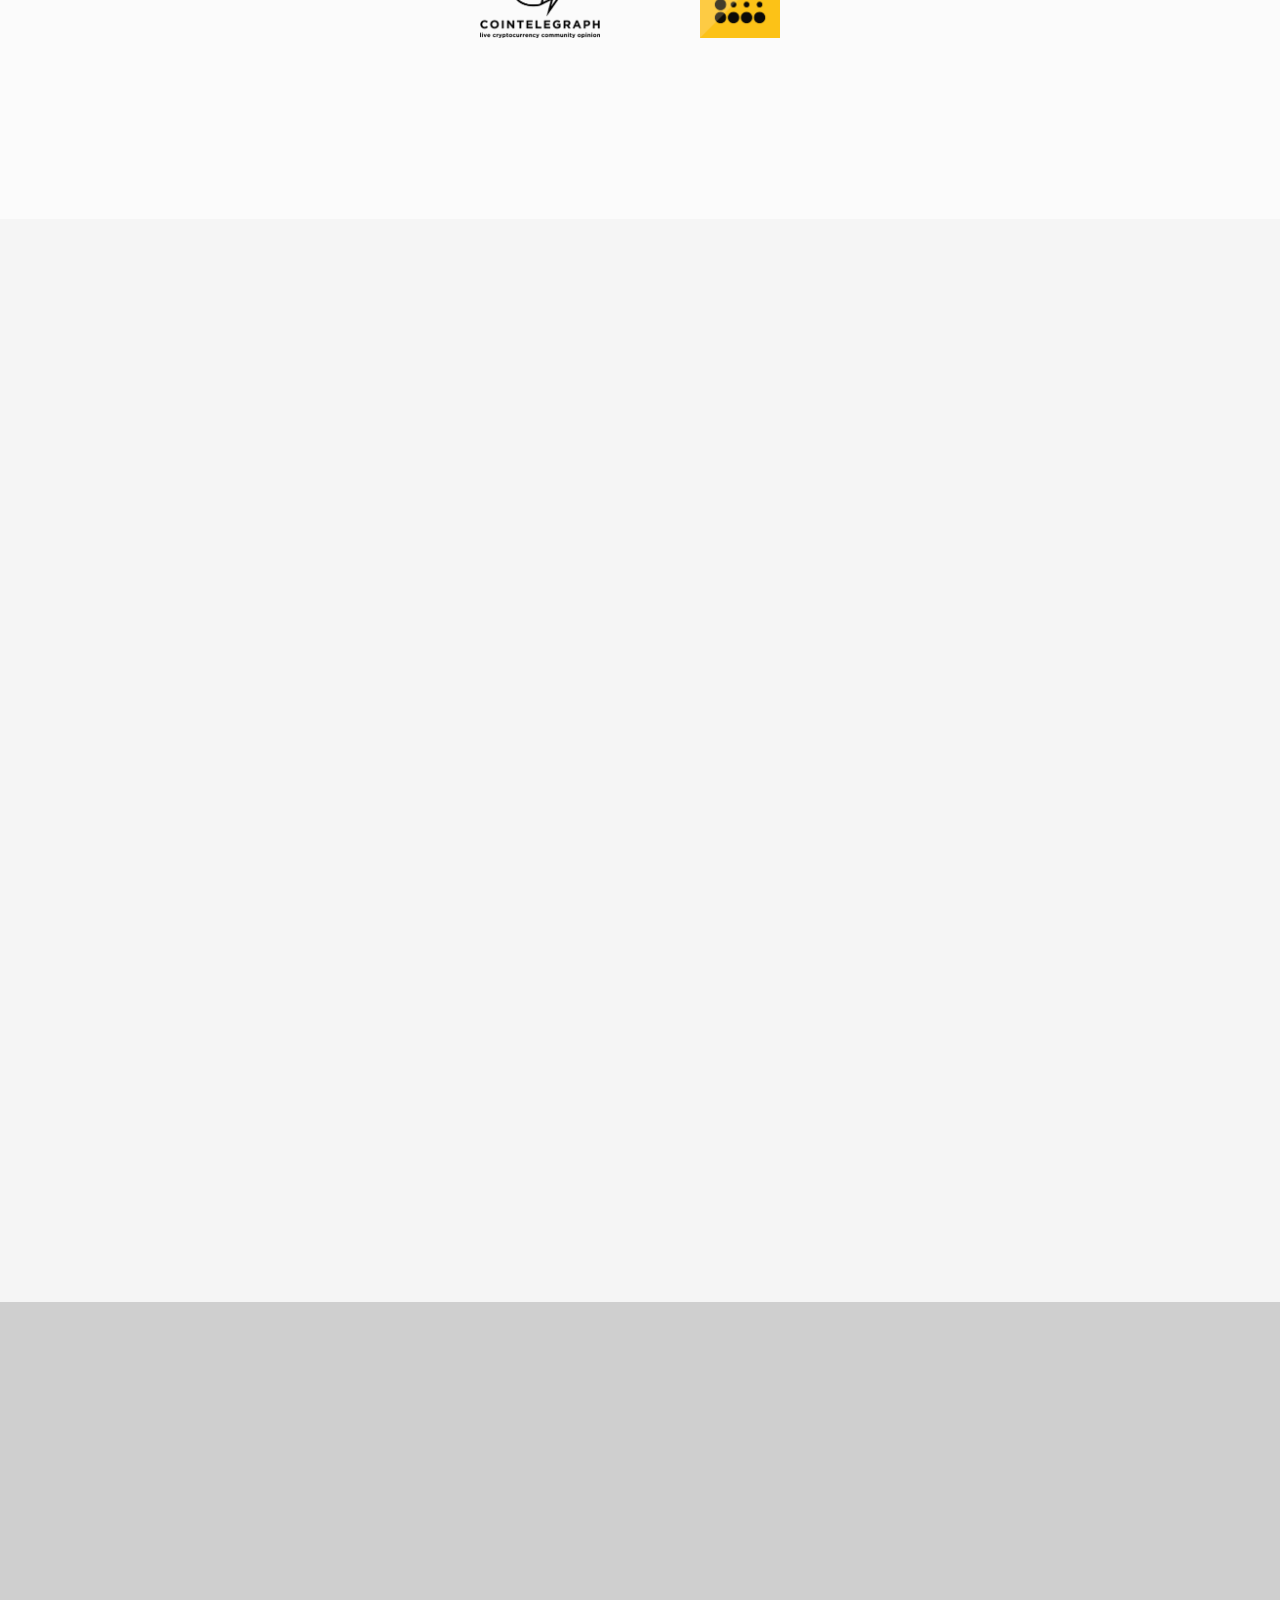
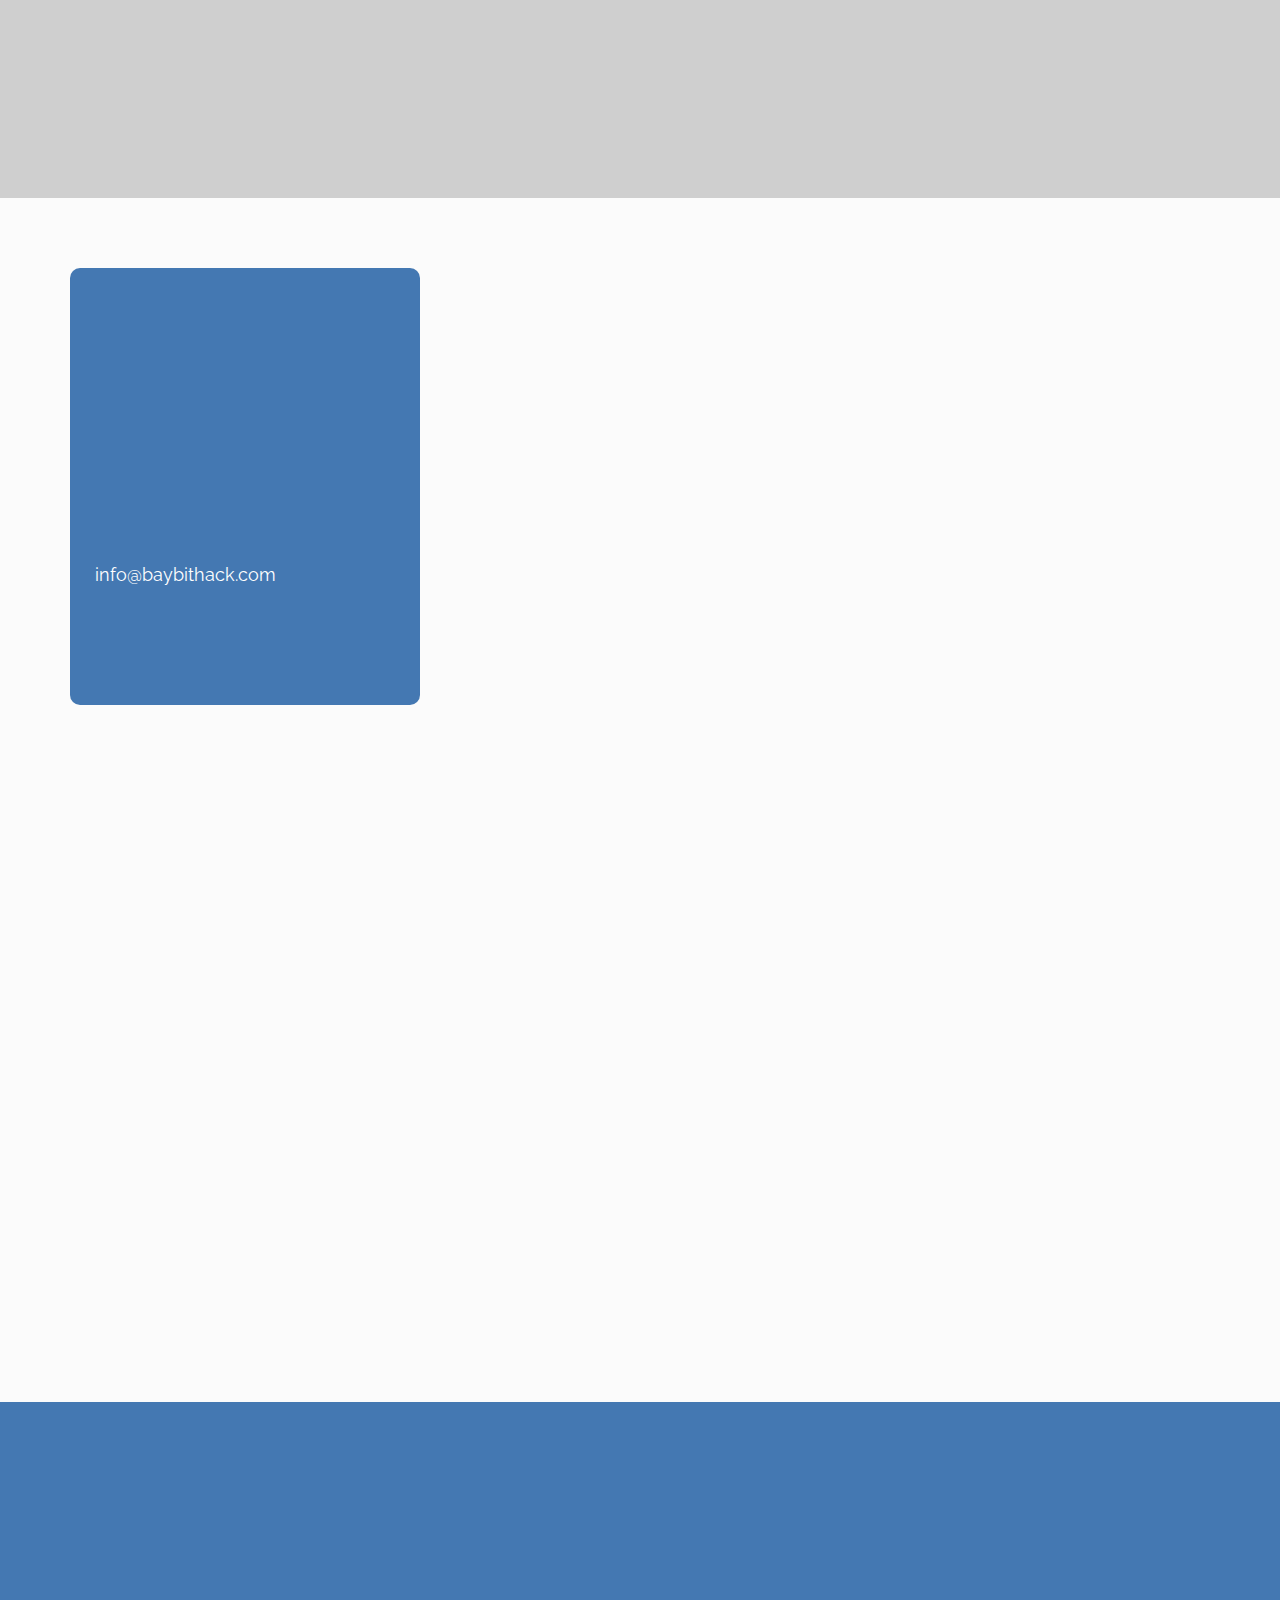
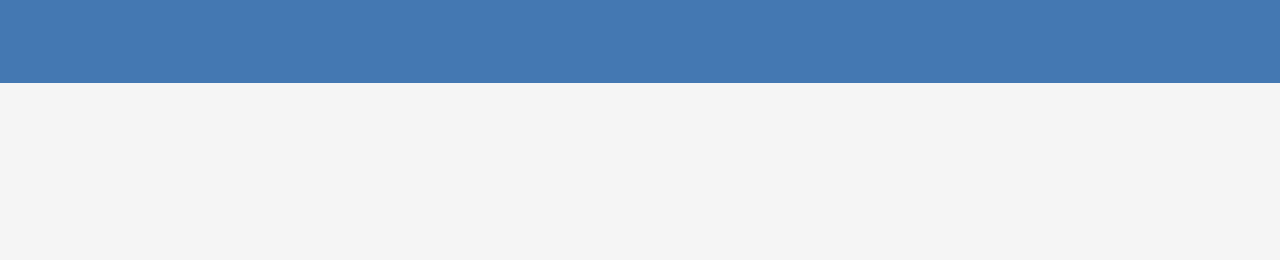
==== commit 0d70c21c: "Untroll!" ====
--- a/index.html
+++ b/index.html
@@ -404,9 +404,9 @@
                     <div>
                         <li class="tier1"><a href="http://www.coinbase.com/"><img src="assets/img/partner/light/coinbase.png" alt="Coinbase"/></a></li>
                     </div>
-                    <div>
+                    <!-- <div>
                         <li class="tier1"><a href="https://scontent-a.xx.fbcdn.net/hphotos-xfa1/v/t1.0-9/1962717_10204686353741328_4024440131286658280_n.jpg?oh=e613cd9ba2caabe8405fec0c09d22ec1&oe=54E77245"><img src="assets/img/partner/light/poop.png" alt="Max Wilson"/></a></li>
-                    </div>
+                    </div> -->
                     <div>
                         <li class="tier2"><a href="http://www.a16z.com/"><img src="assets/img/partner/light/a16z.svg" alt="Andreessen Horowitz"></a></li>
                         <li class="tier2 citris" ><a href="http://www.citris-uc.org/"><img src="assets/img/partner/light/citris.svg" alt="Citrus"/></a></li>
